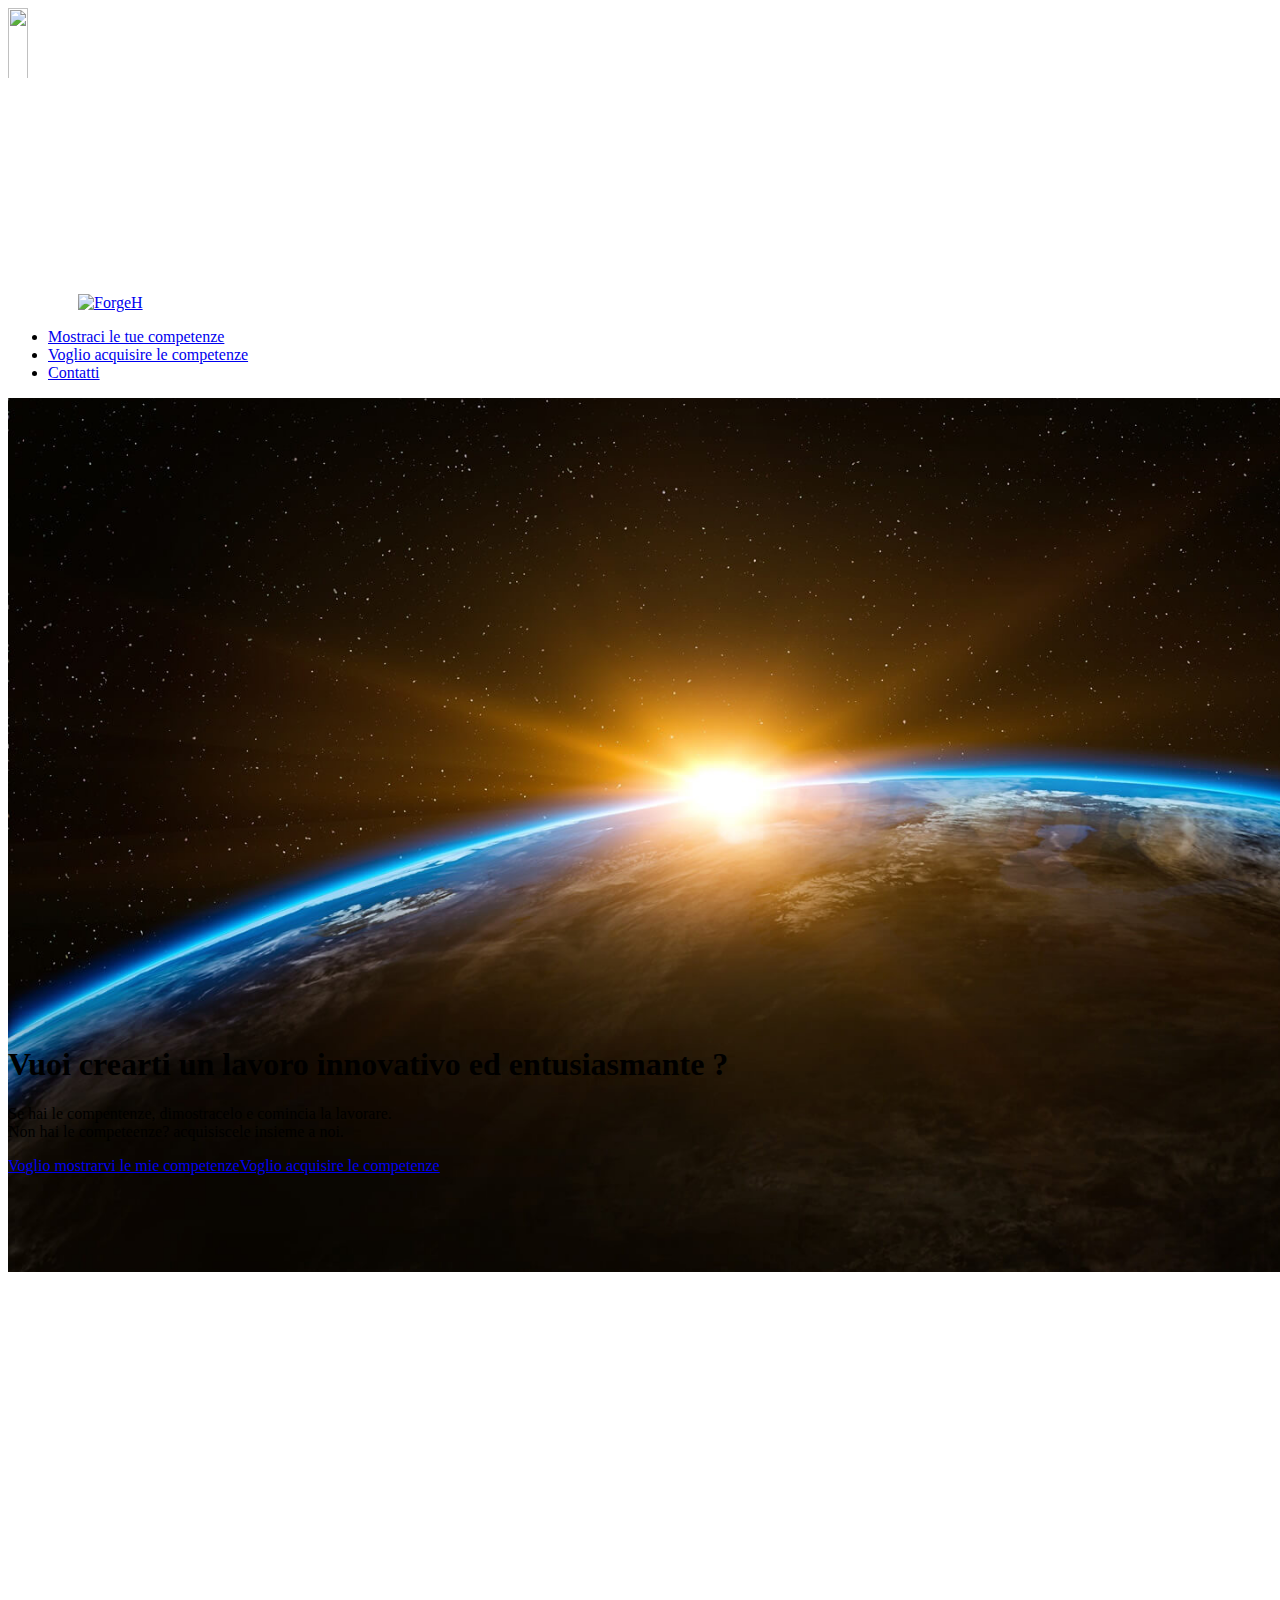
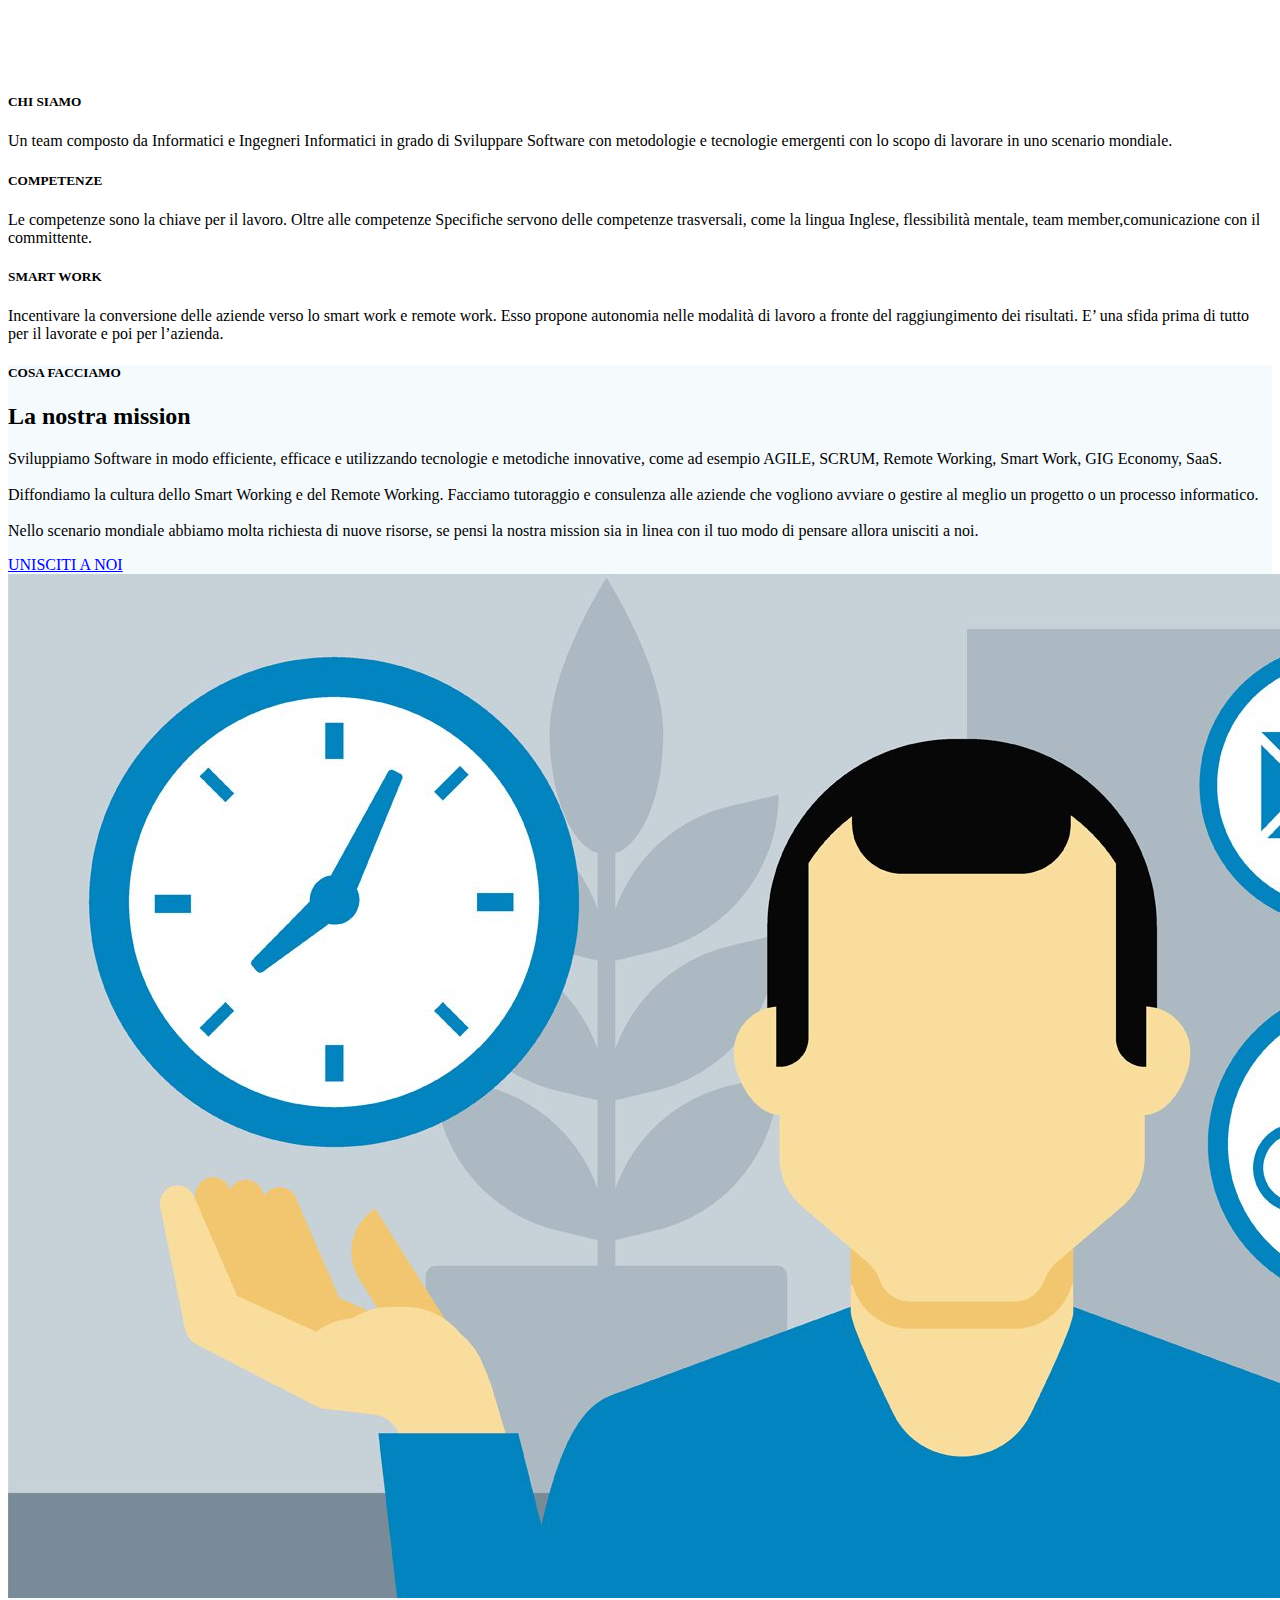
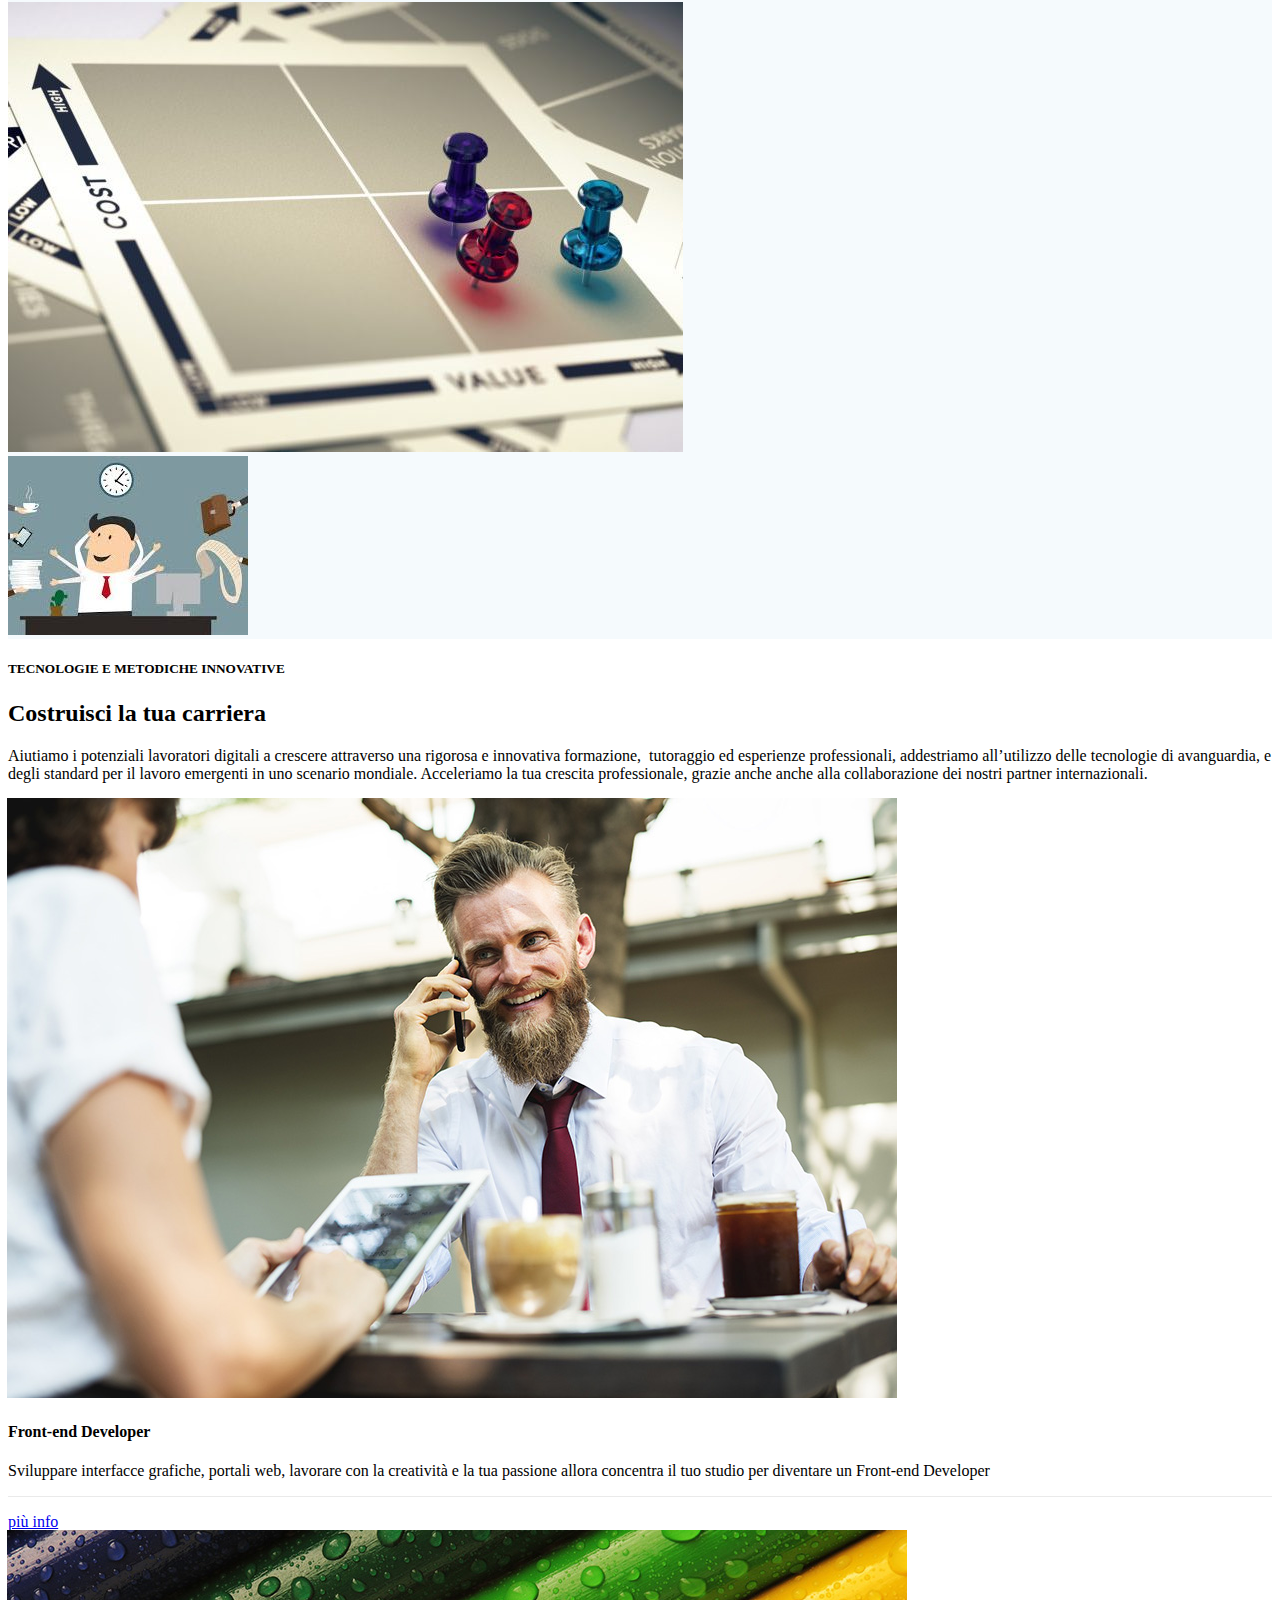
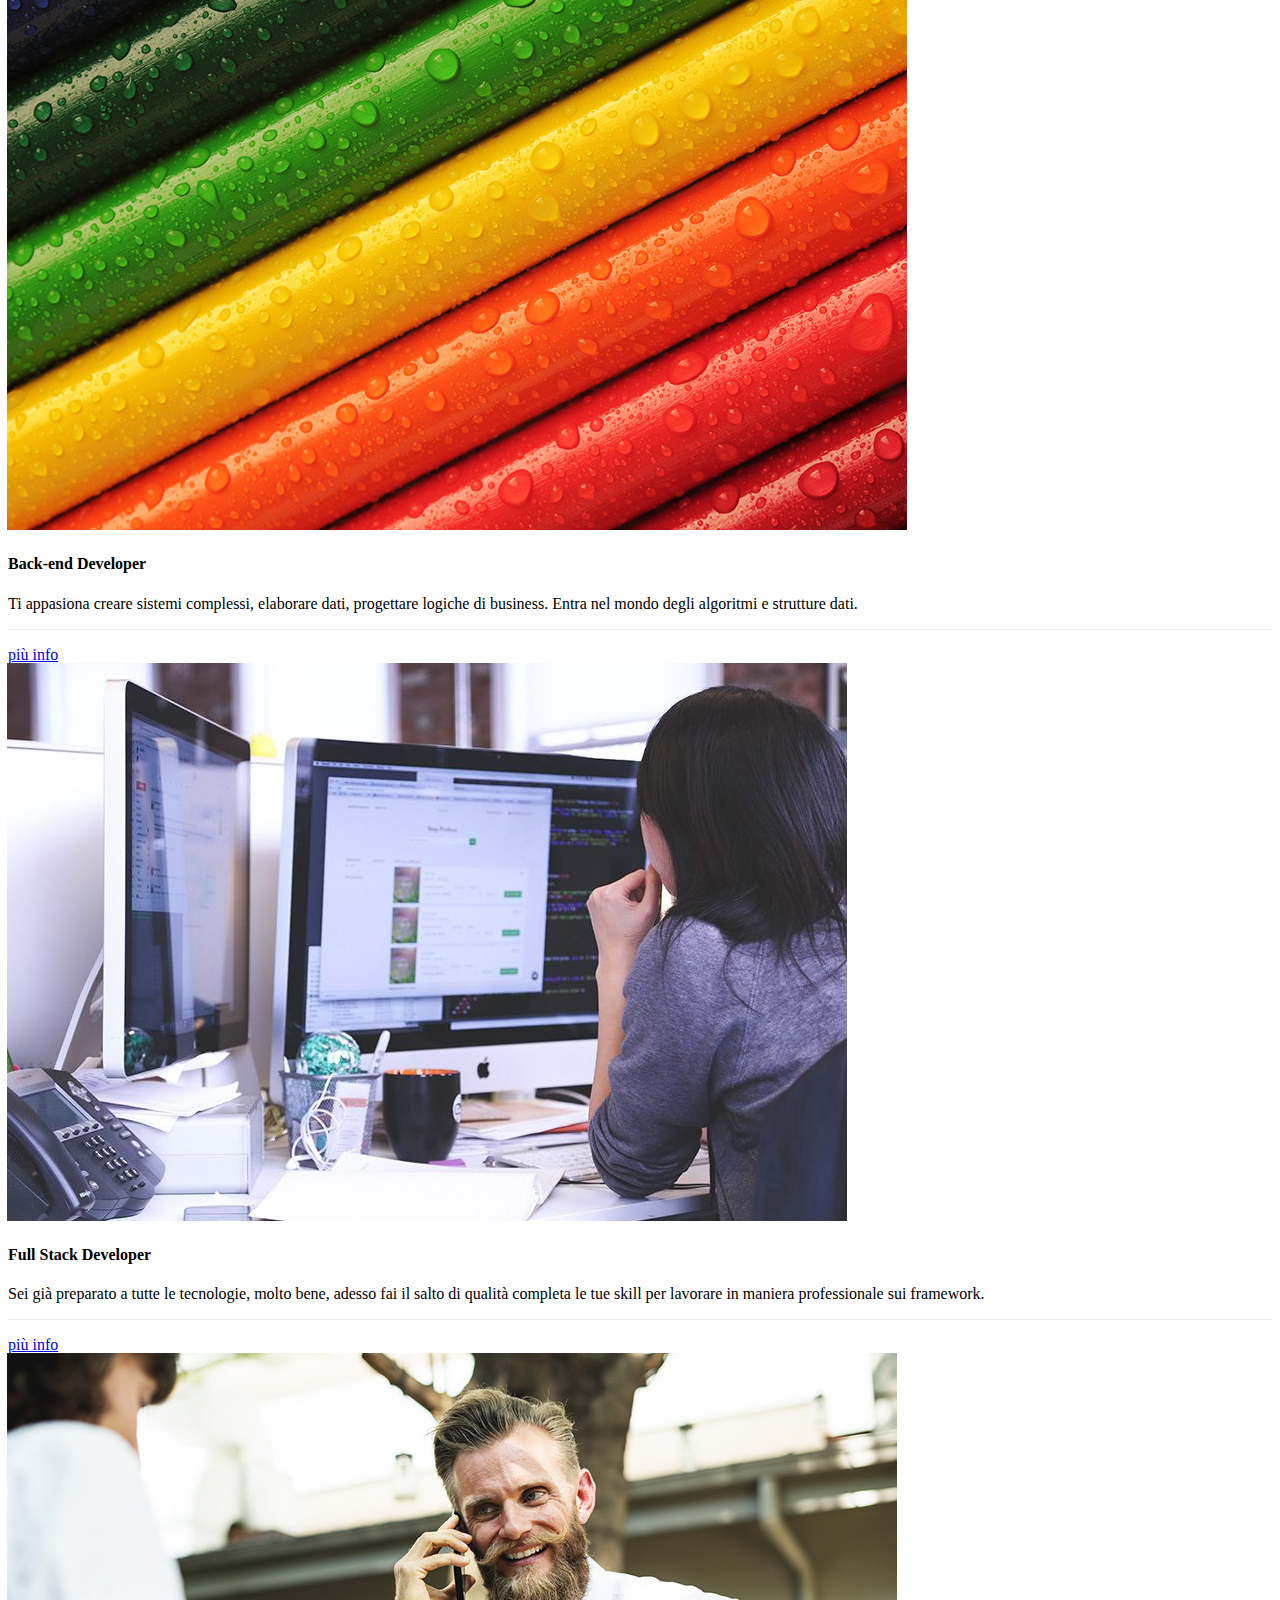
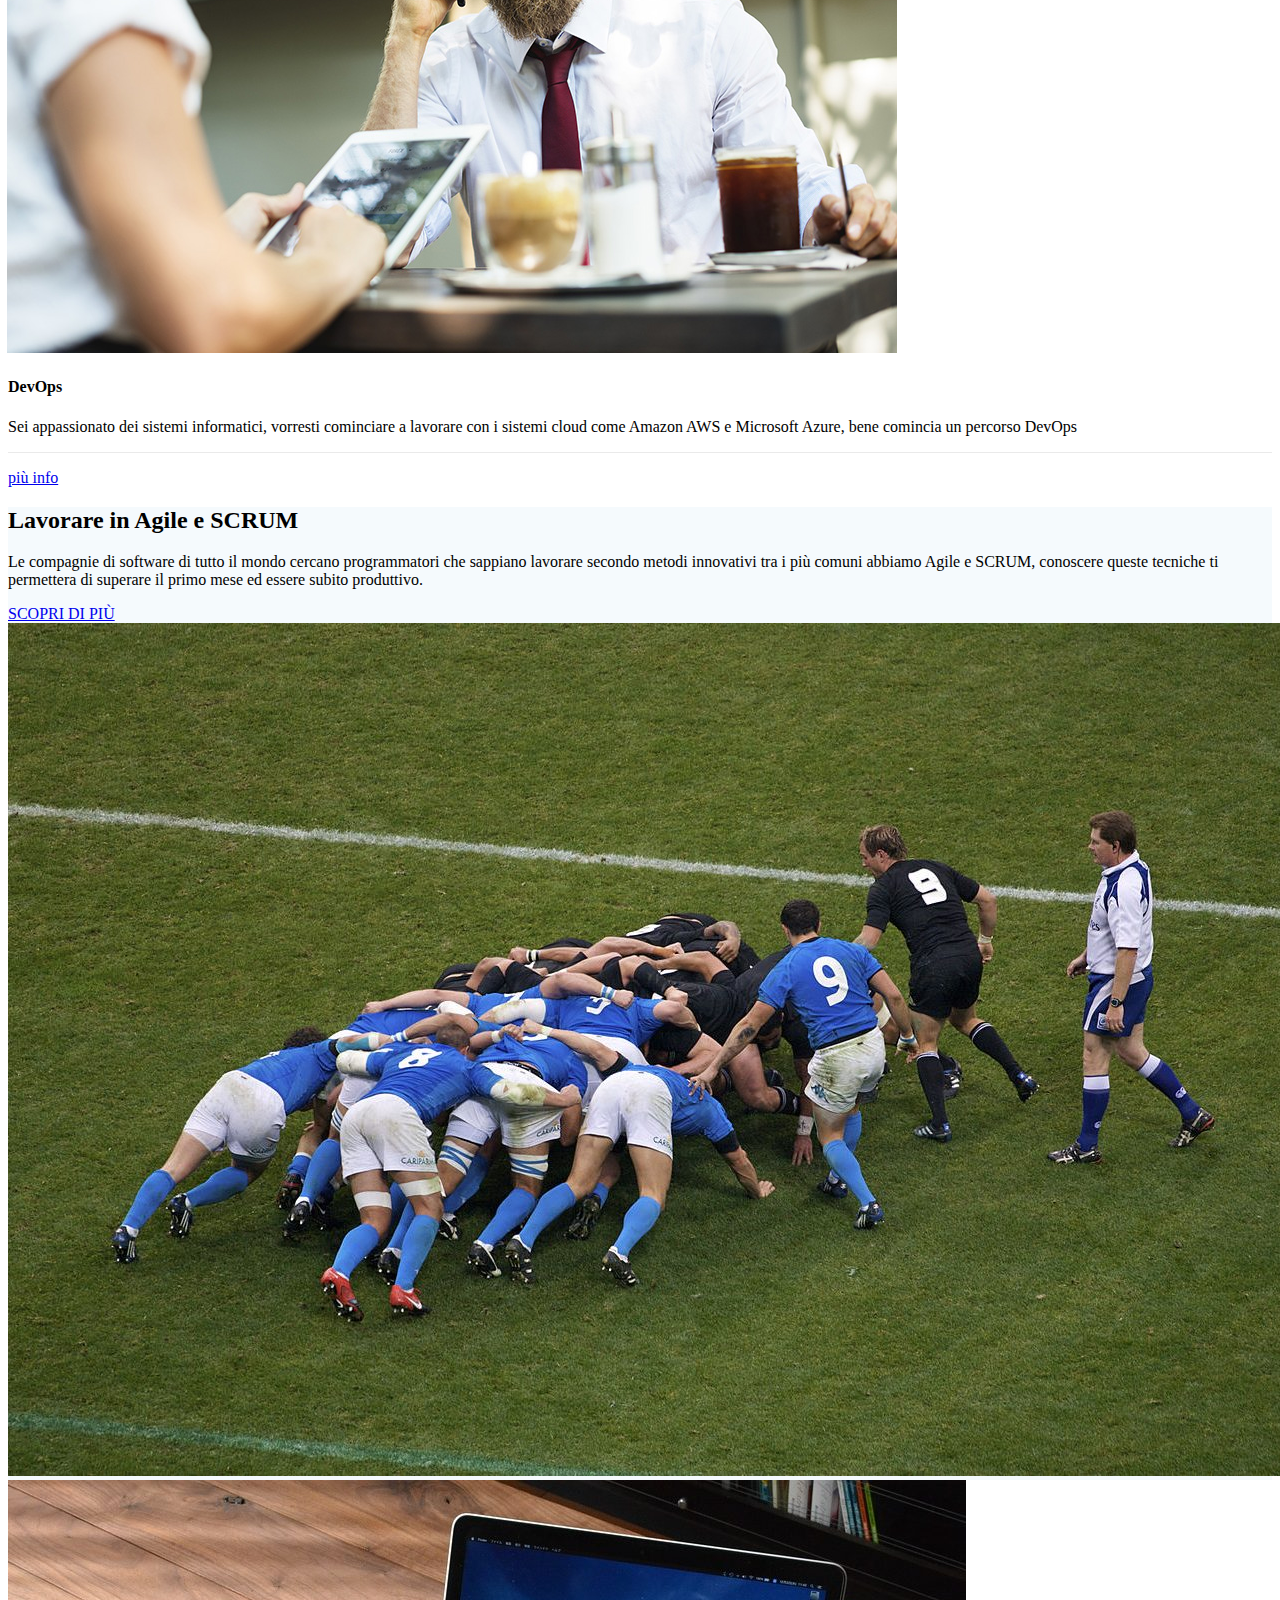
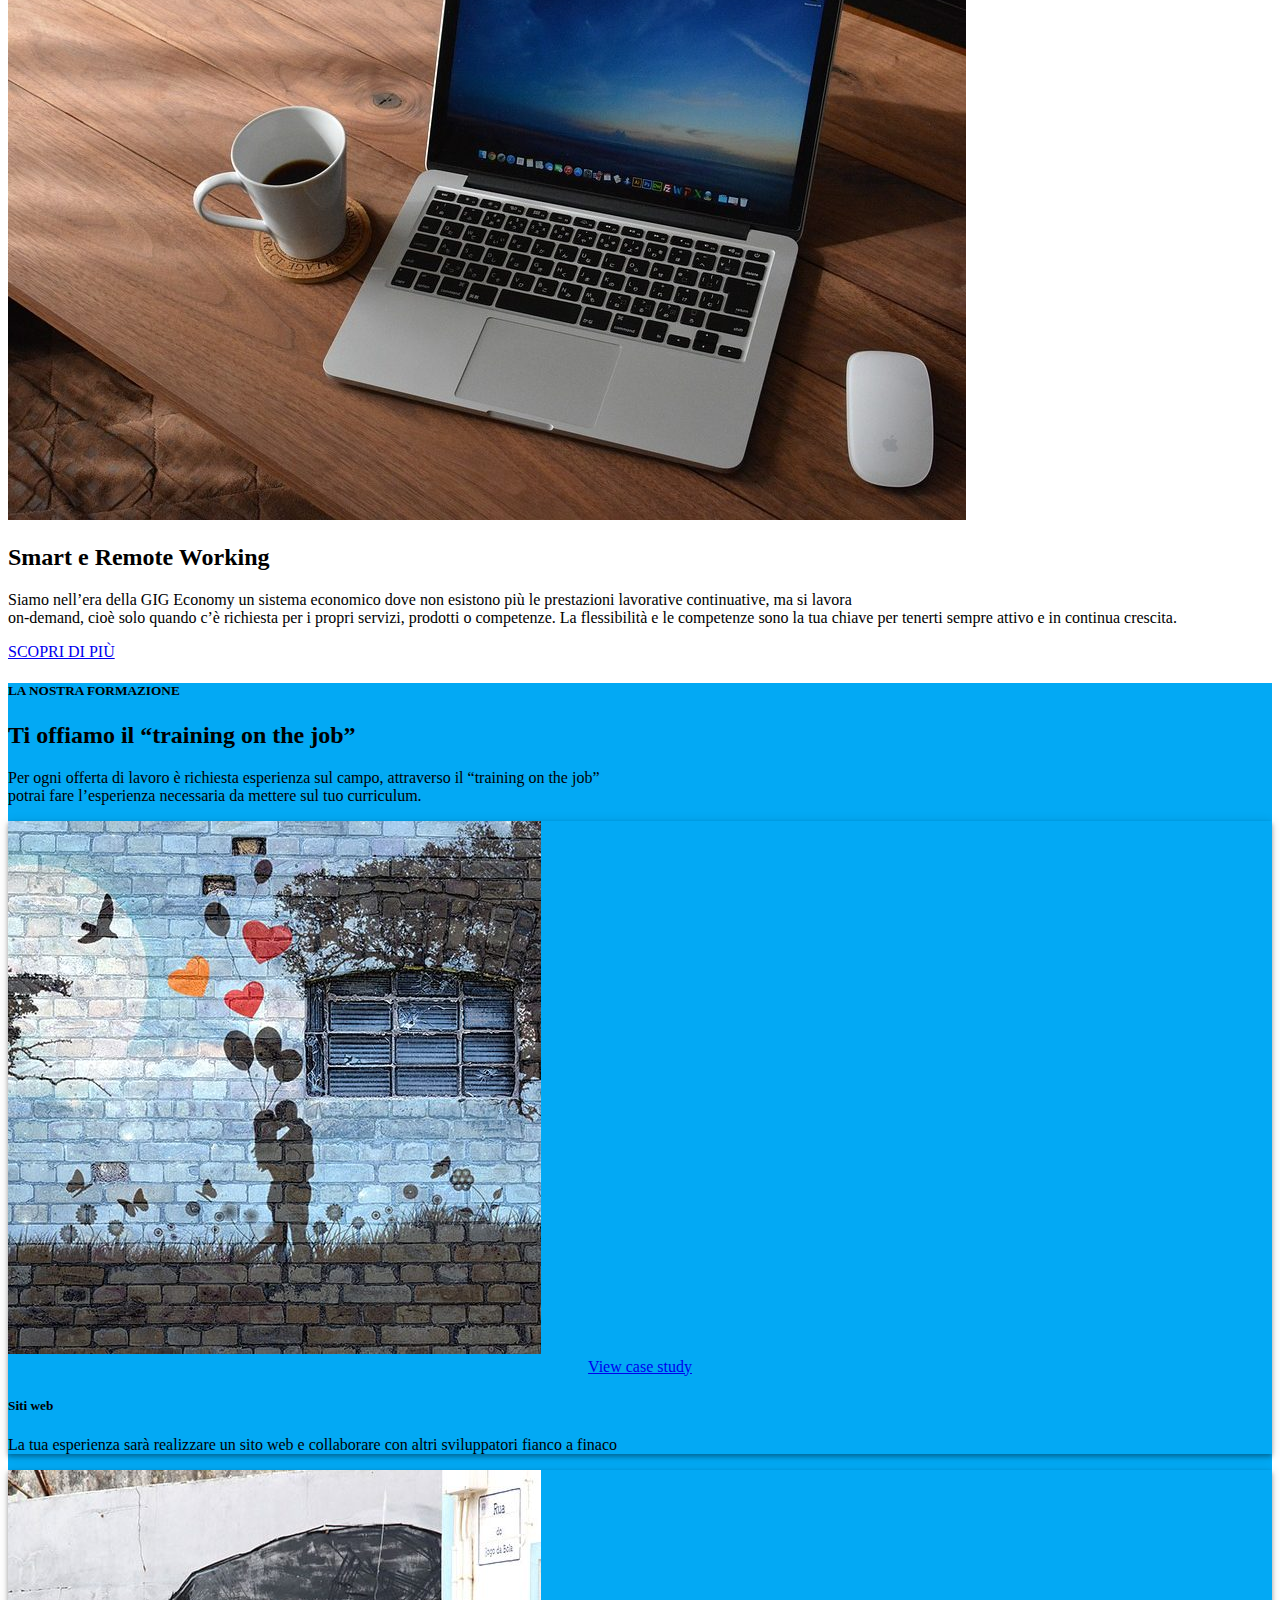
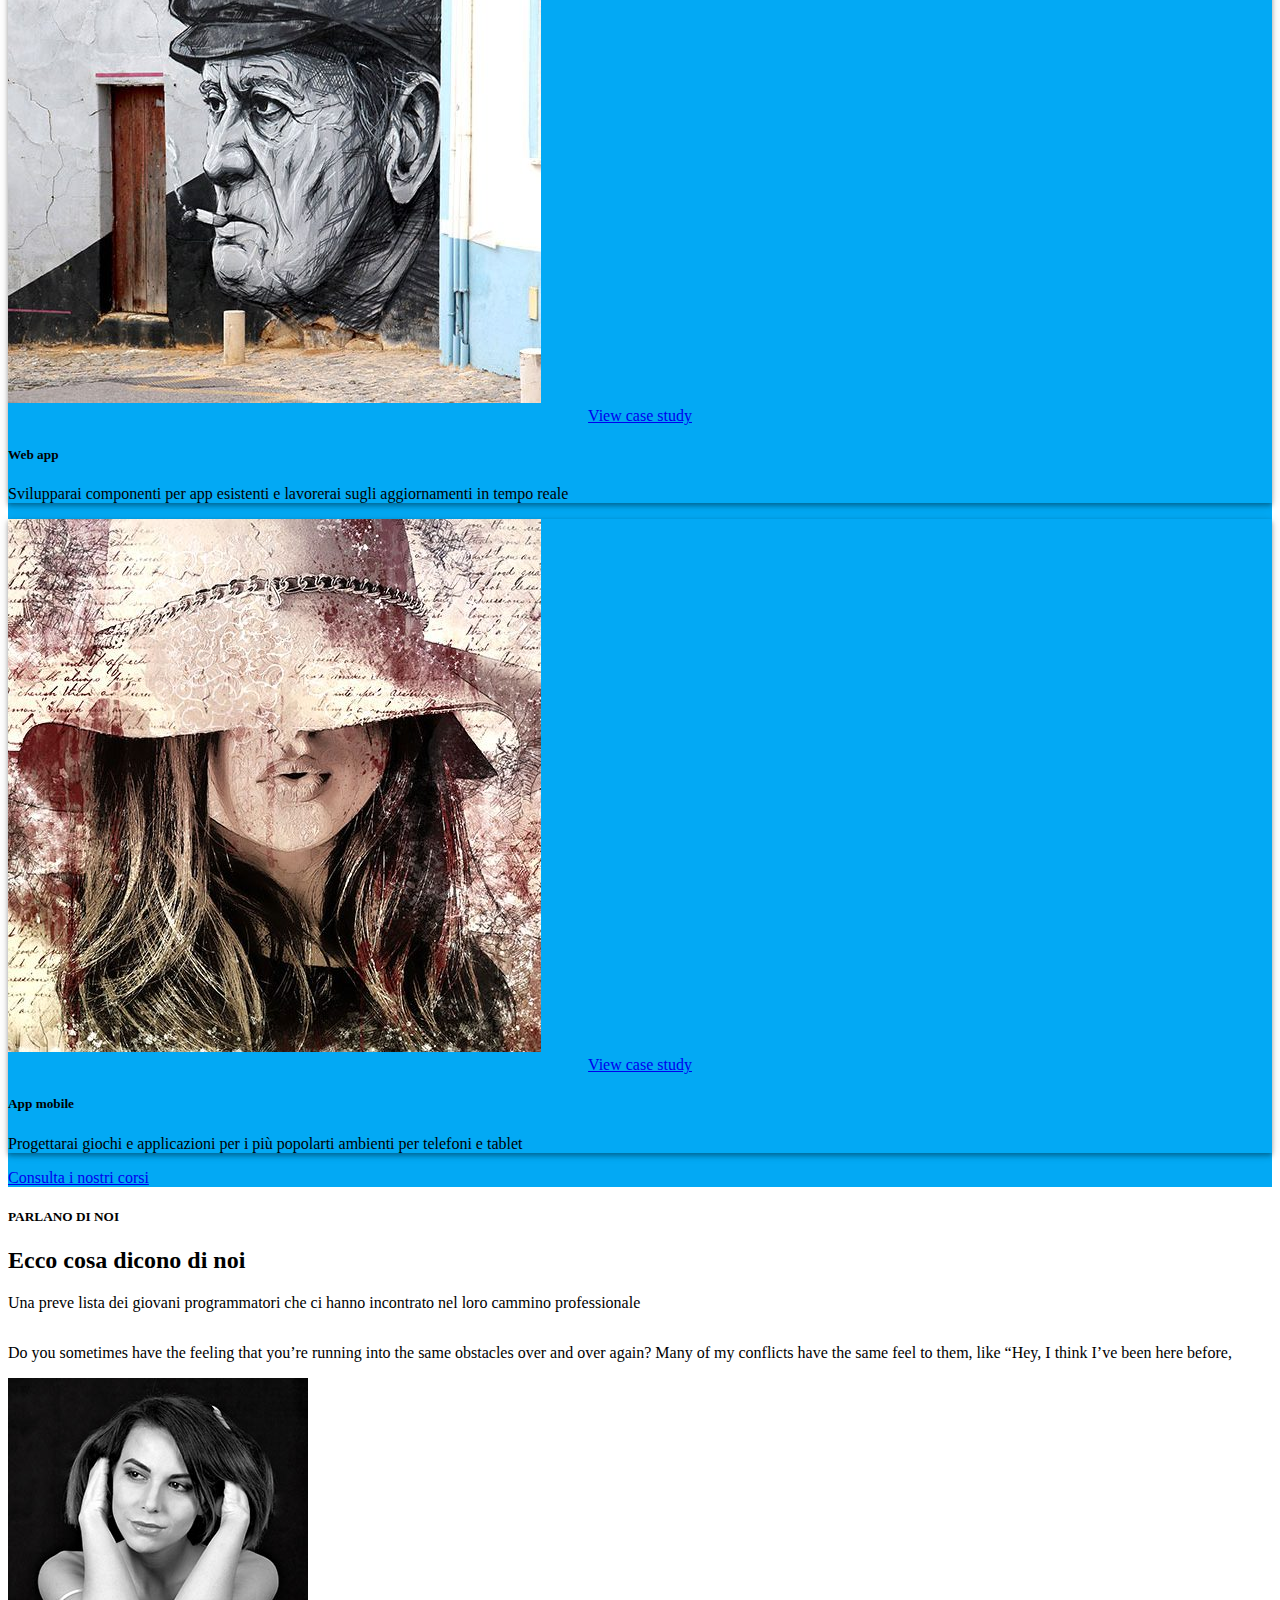
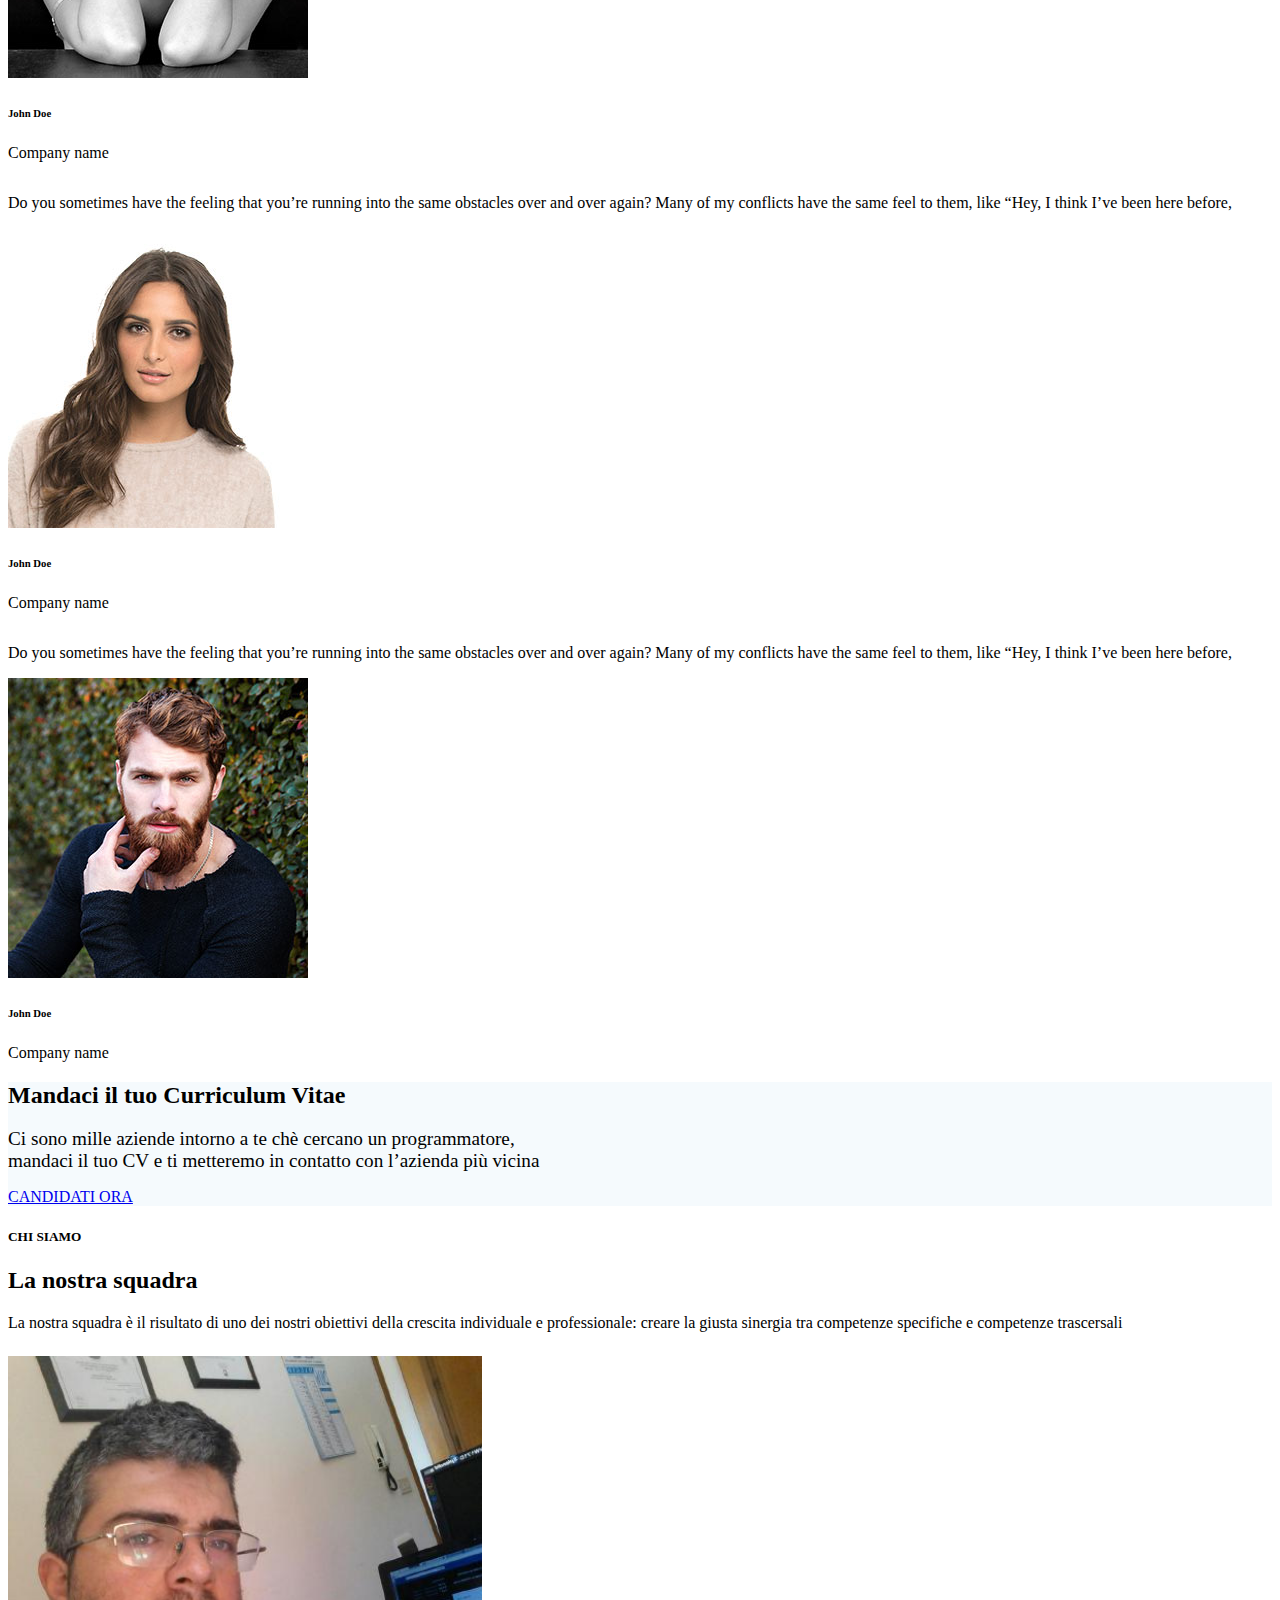
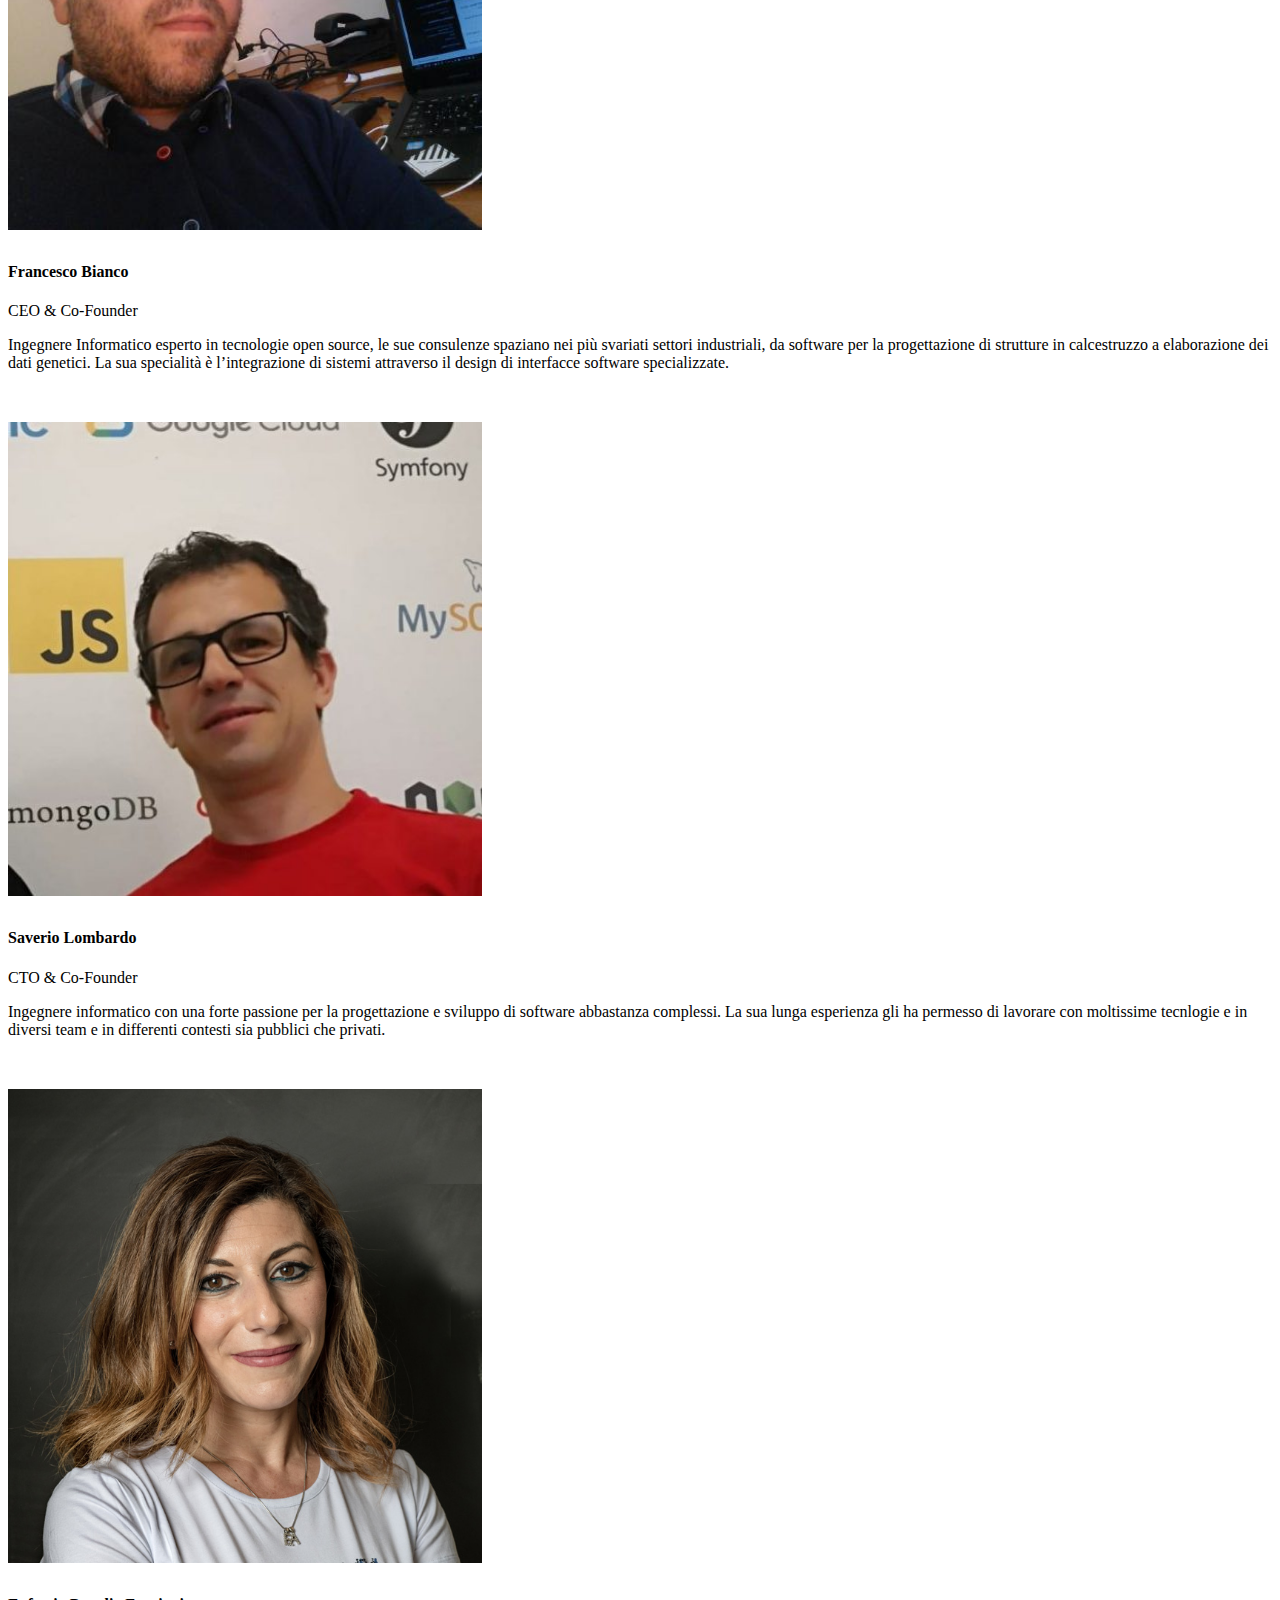
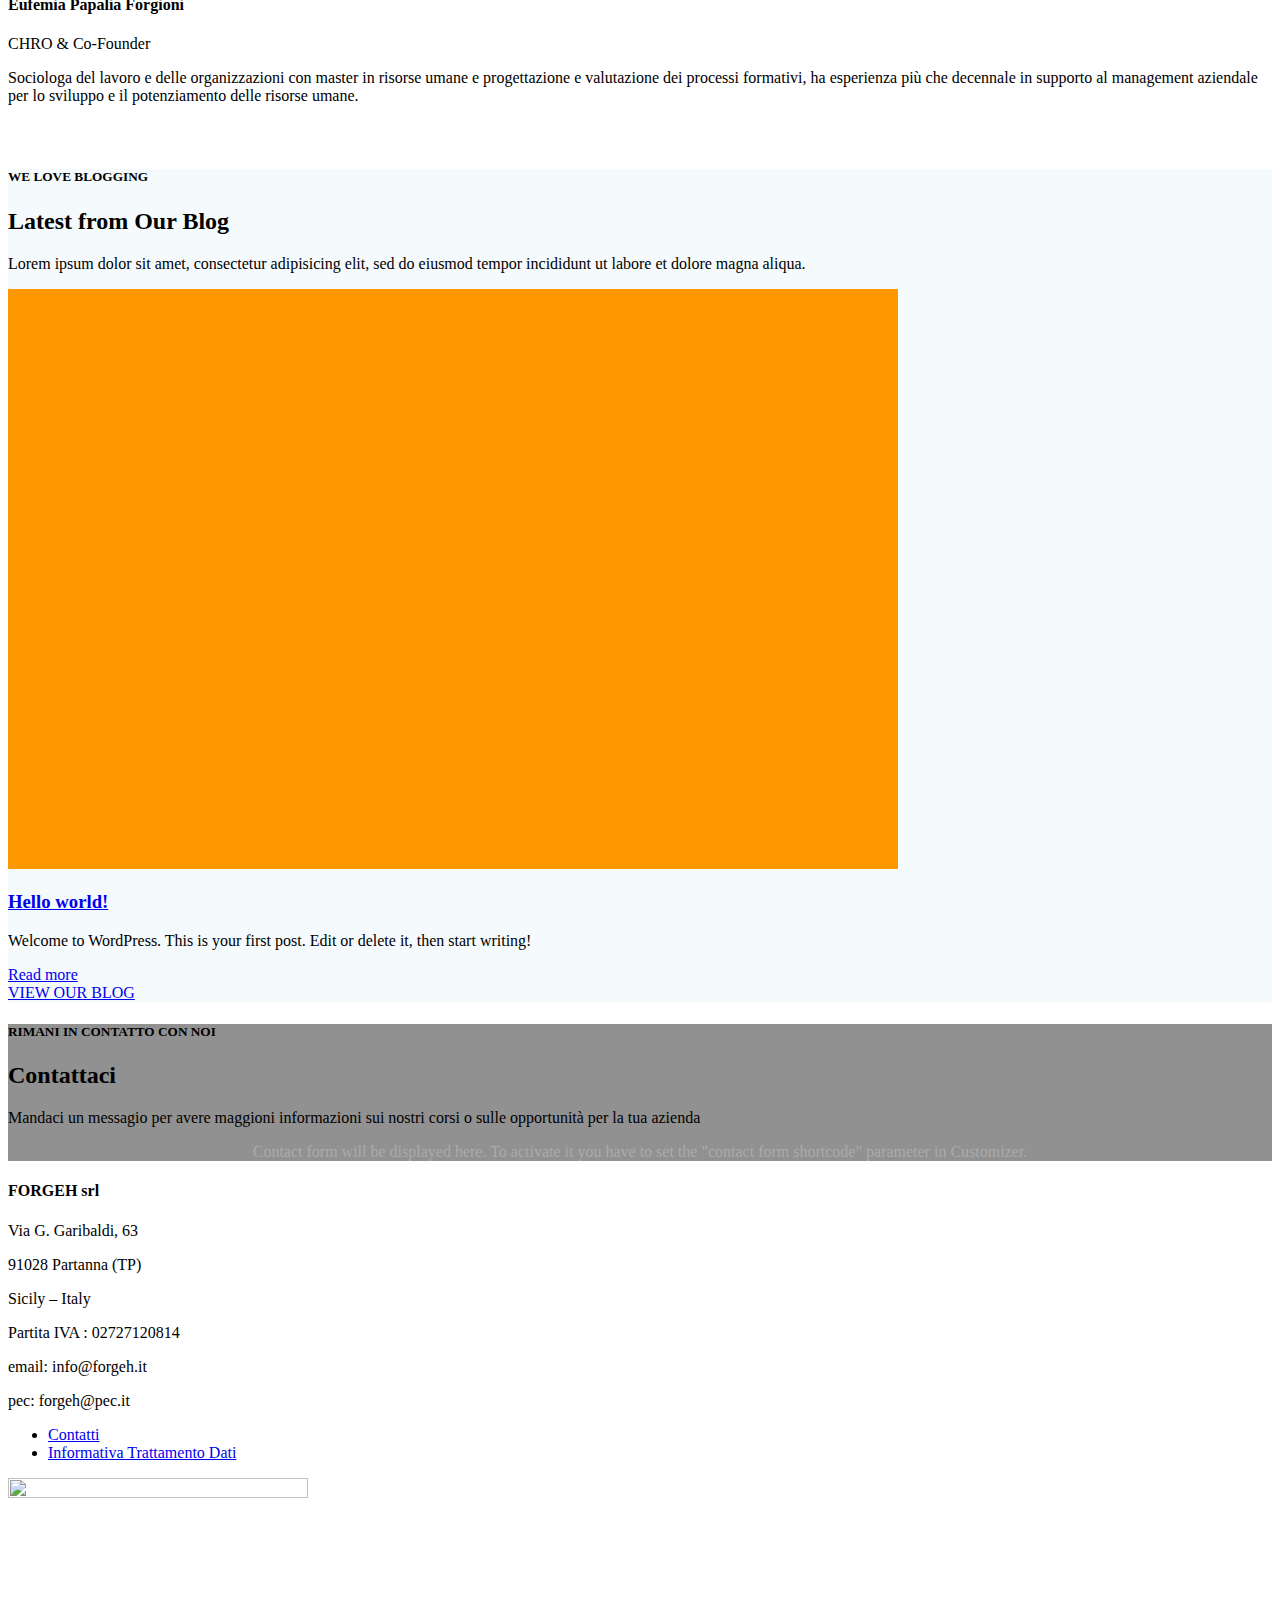
==== index.html @ 151632db "publish" ====
<!DOCTYPE html>
<!-- saved from url=(0018)https://forgeh.it/ -->
<html lang="en-US" class="has-offscreen"><head><meta http-equiv="Content-Type" content="text/html; charset=UTF-8">
    
    <meta name="viewport" content="width=device-width, initial-scale=1">
    <link rel="profile" href="http://gmpg.org/xfn/11">

        <script>
        (function (exports, d) {
            var _isReady = false,
                _event,
                _fns = [];

            function onReady(event) {
                d.removeEventListener("DOMContentLoaded", onReady);
                _isReady = true;
                _event = event;
                _fns.forEach(function (_fn) {
                    var fn = _fn[0],
                        context = _fn[1];
                    fn.call(context || exports, window.jQuery);
                });
            }

            function onReadyIe(event) {
                if (d.readyState === "complete") {
                    d.detachEvent("onreadystatechange", onReadyIe);
                    _isReady = true;
                    _event = event;
                    _fns.forEach(function (_fn) {
                        var fn = _fn[0],
                            context = _fn[1];
                        fn.call(context || exports, event);
                    });
                }
            }

            d.addEventListener && d.addEventListener("DOMContentLoaded", onReady) ||
            d.attachEvent && d.attachEvent("onreadystatechange", onReadyIe);

            function domReady(fn, context) {
                if (_isReady) {
                    fn.call(context, _event);
                }

                _fns.push([fn, context]);
            }

            exports.mesmerizeDomReady = domReady;
        })(window, document);
    </script>
    <title>ForgeH – The Talent Growth Zone</title>
<link rel="dns-prefetch" href="https://fonts.googleapis.com/">
<link rel="dns-prefetch" href="https://s.w.org/">
<link rel="alternate" type="application/rss+xml" title="ForgeH » Feed" href="https://forgeh.it/feed/">
<link rel="alternate" type="application/rss+xml" title="ForgeH » Comments Feed" href="https://forgeh.it/comments/feed/">
		<script type="text/javascript">
			window._wpemojiSettings = {"baseUrl":"https:\/\/s.w.org\/images\/core\/emoji\/12.0.0-1\/72x72\/","ext":".png","svgUrl":"https:\/\/s.w.org\/images\/core\/emoji\/12.0.0-1\/svg\/","svgExt":".svg","source":{"concatemoji":"https:\/\/forgeh.it\/wp-includes\/js\/wp-emoji-release.min.js?ver=5.2.1"}};
			!function(a,b,c){function d(a,b){var c=String.fromCharCode;l.clearRect(0,0,k.width,k.height),l.fillText(c.apply(this,a),0,0);var d=k.toDataURL();l.clearRect(0,0,k.width,k.height),l.fillText(c.apply(this,b),0,0);var e=k.toDataURL();return d===e}function e(a){var b;if(!l||!l.fillText)return!1;switch(l.textBaseline="top",l.font="600 32px Arial",a){case"flag":return!(b=d([55356,56826,55356,56819],[55356,56826,8203,55356,56819]))&&(b=d([55356,57332,56128,56423,56128,56418,56128,56421,56128,56430,56128,56423,56128,56447],[55356,57332,8203,56128,56423,8203,56128,56418,8203,56128,56421,8203,56128,56430,8203,56128,56423,8203,56128,56447]),!b);case"emoji":return b=d([55357,56424,55356,57342,8205,55358,56605,8205,55357,56424,55356,57340],[55357,56424,55356,57342,8203,55358,56605,8203,55357,56424,55356,57340]),!b}return!1}function f(a){var c=b.createElement("script");c.src=a,c.defer=c.type="text/javascript",b.getElementsByTagName("head")[0].appendChild(c)}var g,h,i,j,k=b.createElement("canvas"),l=k.getContext&&k.getContext("2d");for(j=Array("flag","emoji"),c.supports={everything:!0,everythingExceptFlag:!0},i=0;i<j.length;i++)c.supports[j[i]]=e(j[i]),c.supports.everything=c.supports.everything&&c.supports[j[i]],"flag"!==j[i]&&(c.supports.everythingExceptFlag=c.supports.everythingExceptFlag&&c.supports[j[i]]);c.supports.everythingExceptFlag=c.supports.everythingExceptFlag&&!c.supports.flag,c.DOMReady=!1,c.readyCallback=function(){c.DOMReady=!0},c.supports.everything||(h=function(){c.readyCallback()},b.addEventListener?(b.addEventListener("DOMContentLoaded",h,!1),a.addEventListener("load",h,!1)):(a.attachEvent("onload",h),b.attachEvent("onreadystatechange",function(){"complete"===b.readyState&&c.readyCallback()})),g=c.source||{},g.concatemoji?f(g.concatemoji):g.wpemoji&&g.twemoji&&(f(g.twemoji),f(g.wpemoji)))}(window,document,window._wpemojiSettings);
		</script>
		<style type="text/css">
img.wp-smiley,
img.emoji {
	display: inline !important;
	border: none !important;
	box-shadow: none !important;
	height: 1em !important;
	width: 1em !important;
	margin: 0 .07em !important;
	vertical-align: -0.1em !important;
	background: none !important;
	padding: 0 !important;
}
</style>
	<link rel="stylesheet" id="companion-bundle-css" data-href="https://forgeh.it/wp-content/plugins/mesmerize-companion/theme-data/mesmerize/assets/css/companion.bundle.min.css?ver=1.6.110" type="text/css" media="all" href="./index_files/companion.bundle.min.css">
<link rel="stylesheet" id="companion-page-css-css" href="./index_files/content.css" type="text/css" media="all">
<link rel="stylesheet" id="wp-block-library-css" href="./index_files/style.min.css" type="text/css" media="all">
<link rel="stylesheet" id="mesmerize-parent-css" href="./index_files/style.min(1).css" type="text/css" media="all">
<link rel="stylesheet" id="mesmerize-style-css" href="./index_files/style.min(2).css" type="text/css" media="all">
<style id="mesmerize-style-inline-css" type="text/css">
img.logo.dark, img.custom-logo{width:auto;max-height:70px !important;}
@media screen and (min-width: 768px){.header{background-position:center center;}}.header-homepage:not(.header-slide).color-overlay:before{background:#000000;}.header-homepage:not(.header-slide) .background-overlay,.header-homepage:not(.header-slide).color-overlay::before{opacity:0.7;}.header-homepage-arrow{font-size:calc( 50px * 0.84 );bottom:20px;background:rgba(255,255,255,0);}.header-homepage-arrow > i.fa{width:50px;height:50px;}.header-homepage-arrow > i{color:#ffffff;}.header-homepage .header-description-row{padding-top:20%;padding-bottom:20%;}.inner-header-description{padding-top:8%;padding-bottom:8%;}@media screen and (max-width:767px){.header-homepage .header-description-row{padding-top:15%;padding-bottom:15%;}}@media only screen and (min-width: 768px){.header-content .align-holder{width:80%!important;}.inner-header-description{text-align:center!important;}}
</style>
<link rel="stylesheet" id="mesmerize-style-bundle-css" href="./index_files/theme.bundle.min.css" type="text/css" media="all">
<link rel="stylesheet" id="mesmerize-fonts-css" data-href="https://fonts.googleapis.com/css?family=Open+Sans%3A300%2C400%2C600%2C700%7CMuli%3A300%2C300italic%2C400%2C400italic%2C600%2C600italic%2C700%2C700italic%2C900%2C900italic%7CPlayfair+Display%3A400%2C400italic%2C700%2C700italic&amp;subset=latin%2Clatin-ext" type="text/css" media="all" href="./index_files/css">
<script type="text/javascript" src="./index_files/jquery.js"></script>
<script type="text/javascript">
    
        (function () {
            function setHeaderTopSpacing() {

                setTimeout(function() {
                  var headerTop = document.querySelector('.header-top');
                  var headers = document.querySelectorAll('.header-wrapper .header,.header-wrapper .header-homepage');

                  for (var i = 0; i < headers.length; i++) {
                      var item = headers[i];
                      item.style.paddingTop = headerTop.getBoundingClientRect().height + "px";
                  }

                    var languageSwitcher = document.querySelector('.mesmerize-language-switcher');

                    if(languageSwitcher){
                        languageSwitcher.style.top = "calc( " +  headerTop.getBoundingClientRect().height + "px + 1rem)" ;
                    }
                    
                }, 100);

             
            }

            window.addEventListener('resize', setHeaderTopSpacing);
            window.mesmerizeSetHeaderTopSpacing = setHeaderTopSpacing
            mesmerizeDomReady(setHeaderTopSpacing);
        })();
    
    
</script>
<script type="text/javascript" src="./index_files/jquery-migrate.min.js"></script>
<link rel="https://api.w.org/" href="https://forgeh.it/wp-json/">
<link rel="EditURI" type="application/rsd+xml" title="RSD" href="https://forgeh.it/xmlrpc.php?rsd">
<link rel="wlwmanifest" type="application/wlwmanifest+xml" href="https://forgeh.it/wp-includes/wlwmanifest.xml"> 
<meta name="generator" content="WordPress 5.2.1">
<link rel="canonical" href="https://forgeh.it/">
<link rel="shortlink" href="https://forgeh.it/">
<link rel="alternate" type="application/json+oembed" href="https://forgeh.it/wp-json/oembed/1.0/embed?url=https%3A%2F%2Fforgeh.it%2F">
<link rel="alternate" type="text/xml+oembed" href="https://forgeh.it/wp-json/oembed/1.0/embed?url=https%3A%2F%2Fforgeh.it%2F&amp;format=xml">
    <style data-name="header-overlap-with">
        @media screen and (min-width: 768px) {
            .mesmerize-front-page.overlap-first-section:not(.mesmerize-front-page-with-slider) .header-homepage {
                padding-bottom: 95px;
            }

            .mesmerize-front-page.overlap-first-section:not(.mesmerize-front-page-with-slider) .page-content div[data-overlap]:first-of-type > div:not([class*="section-separator"]) {
                margin-top: -95px;
            }
        }
    </style>
    
        <script type="text/javascript" data-name="async-styles">
        (function () {
            var links = document.querySelectorAll('link[data-href]');
            for (var i = 0; i < links.length; i++) {
                var item = links[i];
                item.href = item.getAttribute('data-href')
            }
        })();
    </script>
    		<style type="text/css">.recentcomments a{display:inline !important;padding:0 !important;margin:0 !important;}</style>
		    <style id="page-content-custom-styles">
            </style>
        <style data-name="background-content-colors">
        .mesmerize-inner-page .page-content,
        .mesmerize-inner-page .content,
        .mesmerize-front-page.mesmerize-content-padding .page-content {
            background-color: #ffffff;
        }
    </style>
    </head>

<body class="home page-template page-template-page-templates page-template-homepage page-template-page-templateshomepage-php page page-id-9 wp-custom-logo mesmerize-front-page mesmerize-content-no-padding clickup-chrome-ext_installed" data-gr-c-s-loaded="true">


<div id="page-top" class="header-top homepage">
        <div class="navigation-bar homepage">
    <div class="navigation-wrapper ">
    	<div class="row basis-auto">
	        <div class="logo_col col-xs col-sm-fit">
	            <a href="https://forgeh.it/" class="logo-link dark" rel="home" itemprop="url"><img width="300" height="300" src="./index_files/forgeh-logo.png" class="logo dark" alt="" itemprop="logo" srcset="https://forgeh.it/wp-content/uploads/2019/06/forgeh-logo.png 300w, https://forgeh.it/wp-content/uploads/2019/06/forgeh-logo-150x150.png 150w" sizes="(max-width: 300px) 100vw, 300px"></a><a href="https://forgeh.it/" class="custom-logo-link" rel="home"><img width="373" height="89" src="./index_files/Forgeh-talent.png" class="custom-logo" alt="ForgeH" srcset="https://forgeh.it/wp-content/uploads/2019/06/Forgeh-talent.png 373w, https://forgeh.it/wp-content/uploads/2019/06/Forgeh-talent-300x72.png 300w" sizes="(max-width: 373px) 100vw, 373px"></a>	        </div>
	        <div class="main_menu_col col-xs">
	            <div id="mainmenu_container" class="row"><ul id="main_menu" class="active-line-bottom main-menu dropdown-menu"><li id="menu-item-115" class="menu-item menu-item-type-post_type menu-item-object-page menu-item-115"><a href="https://forgeh.it/mostraci-le-tue-competenze/">Mostraci le tue competenze</a></li>
<li id="menu-item-116" class="menu-item menu-item-type-post_type menu-item-object-page menu-item-116"><a href="https://forgeh.it/voglio-acquisire-competenze/">Voglio acquisire le competenze</a></li>
<li id="menu-item-119" class="menu-item menu-item-type-post_type menu-item-object-page menu-item-119"><a href="https://forgeh.it/contatti/">Contatti</a></li>
</ul></div>    <a href="https://forgeh.it/#" data-component="offcanvas" data-target="#offcanvas-wrapper" data-direction="right" data-width="300px" data-push="false" data-loaded="true">
        <div class="bubble"></div>
        <i class="fa fa-bars"></i>
    </a>
    
    	        </div>
	    </div>
    </div>
</div>
</div>


<div id="page" class="site">

            <div class="header-wrapper">
            <div class="header-homepage  color-overlay" style="min-height: 100vh; padding-top: 101.984px; position: relative; z-index: 0; background-image: none;">
                                                
    <div class="header-description gridContainer content-on-center">
        <div class="row header-description-row middle-sm">
    <div class="header-content header-content-centered col-md col-xs-12">
        <div class="align-holder center">
            <h1 class="hero-title">Vuoi crearti un lavoro innovativo ed entusiasmante ?</h1><p class="header-subtitle">Se hai le compentenze, dimostracelo e comincia la lavorare. <br>Non hai le competeenze? acquisiscele insieme a noi.</p><div data-dynamic-mod-container="" class="header-buttons-wrapper"><a class="button big color1 round" target="_self" href="https://forgeh.it/mostraci-le-tue-competenze">Voglio mostrarvi le mie competenze</a><a class="button big color-white round outline" target="_self" href="https://forgeh.it/voglio-acquisire-competenze">Voglio acquisire le competenze</a></div>        </div>
    </div>
</div>
    </div>
    
        <script>
        window.mesmerizeSetHeaderTopSpacing();
    </script>
                    
                                        <div class="header-homepage-arrow-c">
            <span class="header-homepage-arrow move-down-bounce"> <i class="fa arrow fa-angle-down" aria-hidden="true"></i>
            </span>
        </div>
                    <div class="backstretch" style="left: 0px; top: 0px; overflow: hidden; margin: 0px; padding: 0px; height: 874px; width: 1905px; z-index: -999998; position: absolute;"><div class="backstretch-item" style="position: absolute; margin: 0px; padding: 0px; border: none; width: 100%; height: 100%; z-index: -999999;"><img alt="" src="./index_files/hero-1.jpg" style="position: absolute; margin: 0px; padding: 0px; border: none; width: 1905px; height: 952.5px; max-width: none; left: 0px; top: -39.25px; right: auto; bottom: auto;"></div></div></div>
        </div>
        
    <div class="page-content">
        <div class="content">
            <div id="features-2" style="background-color: #ffffff;" data-label="Features" data-id="features-ov-4-mc" data-export-id="features-ov-4-mc" data-category="features" class="features-ov-4-mc content-section content-section-spacing"><div class="gridContainer"> <div data-type="row" class="row spaced-cols text-center"><div class="col-xs-12 col-sm-4 col-padding"> <i class="fa icon fa-clone large shadow-large-black round aligncenter reverse color1"></i> <div data-type="column" class=""> <h5 class="font-400">CHI SIAMO</h5> <p class="">Un team composto da Informatici e Ingegneri Informatici in grado di Sviluppare Software con metodologie e tecnologie emergenti con lo scopo di lavorare in uno scenario mondiale.</p></div> </div> <div class="col-xs-12 col-sm-4 col-padding"> <i class="fa icon fa-cogs large shadow-large-black round aligncenter reverse color2"></i> <div data-type="column" class=""><h5 class="font-400">COMPETENZE</h5> <p class="">Le competenze sono la chiave per il lavoro. Oltre alle competenze Specifiche servono delle competenze trasversali, come la lingua Inglese, flessibilità mentale, team member,comunicazione con il committente.</p></div> </div> <div class="col-xs-12 col-sm-4 col-padding"> <i class="fa icon fa-magic large shadow-large-black round aligncenter reverse color4"></i> <div data-type="column" class=""><h5 class="font-400">SMART WORK</h5> <p class="">Incentivare la conversione delle aziende verso lo smart work e remote work. Esso propone autonomia nelle modalità di lavoro a fronte del raggiungimento dei risultati. E’ una sfida prima di tutto per il lavorate e poi per l’azienda.</p></div> </div></div> </div></div><div id="about-1" style="background-color: #f5fafd;" data-label="About" data-id="about-images-right-section-mc" data-export-id="about-images-right-section-mc" data-bullets-visibility="true" data-category="about" class="about-images-right-section-mc content-section content-section-spacing"><div class="gridContainer"> <div class="row middle-sm text-center"><div class="col-sm-5 content-left-sm" data-type="column"> <h5 class="">COSA FACCIAMO</h5> <h2 class="">La nostra mission</h2> <p class="">Sviluppiamo Software in modo efficiente, efficace e utilizzando tecnologie e metodiche innovative, come ad esempio  AGILE, SCRUM, Remote Working, Smart Work, GIG Economy, SaaS. <br><br>Diffondiamo la cultura dello Smart Working e del Remote Working. Facciamo tutoraggio e consulenza alle aziende che vogliono avviare o gestire al meglio un progetto o un processo informatico. <br><br>Nello scenario mondiale abbiamo molta richiesta di nuove risorse, se pensi la nostra mission sia in linea con il tuo modo di pensare allora unisciti a noi.</p> <a class="button color1" href="https://forgeh.it/#" target="_self" data-cp-link="1">UNISCITI A NOI</a></div> <div class="col-sm-7 space-bottom-xs"><div class="image-group-side-3-img"> <img class="topimg shadow-large" src="./index_files/cropped-145310-636190593102969217-16x9.jpg" alt="" title="cropped-145310-636190593102969217-16x9"> <img class="rightimg shadow-large" src="./index_files/cropped-AdobeStock_83601149-8b38574.jpg" alt="" title="cropped-AdobeStock_83601149-8b38574"> <div class="leftimg"> <img class="shadow-large" src="./index_files/cropped-download.jpeg" alt="" title="cropped-download"></div> </div></div> </div></div> </div><div id="features-1" style="background-color: #ffffff;" data-label="Features" data-id="features-16-card-bordered-mc" data-export-id="features-16-card-bordered-mc" data-bullets-visibility="true" data-category="features" class="features-16-card-bordered-mc content-section content-section-spacing"><div class="gridContainer"> <div class="row text-center"><div class="section-title-col" data-type="column"> <h5 class="">TECNOLOGIE E METODICHE INNOVATIVE</h5> <h2 class="">Costruisci la tua carriera</h2> <p class="lead">Aiutiamo i potenziali lavoratori digitali a crescere attraverso una rigorosa e innovativa formazione,&nbsp; tutoraggio ed esperienze professionali, addestriamo all’utilizzo delle tecnologie di avanguardia, e degli standard per il lavoro emergenti in uno scenario mondiale. Acceleriamo la tua crescita professionale, grazie anche anche alla collaborazione dei nostri partner internazionali.</p></div> </div> <div class="row spaced-cols" data-type="row"> <div class="col-xs-12 col-sm-6 col-md-3 "> <div class="card no-padding bordered y-move"> <img class="face" src="./index_files/agreement-2548139_1920.jpg"> <div data-type="column" class="col-padding-small col-padding-small-xs description-container"> <h4 class="font-500">Front-end Developer</h4> <p class="">Sviluppare interfacce grafiche, portali web, lavorare con la creatività e la tua passione allora concentra il tuo studio per diventare un Front-end Developer</p></div> <div data-type="column" class="col-padding-small col-padding-small-xs read-more-container"><a class="read-more" href="https://forgeh.it/front-end-developer" target="_self" data-cp-link="1">più info</a></div> </div></div> <div class="col-xs-12 col-sm-6 col-md-3 "><div class="card no-padding bordered y-move"> <img class="face" src="./index_files/pencils-452238_1920.jpg"> <div data-type="column" class="col-padding-small col-padding-small-xs description-container"> <h4 class="font-500">Back-end Developer</h4> <p class="">Ti appasiona creare sistemi complessi, elaborare dati, progettare logiche di business. Entra nel mondo degli algoritmi e strutture dati. </p></div> <div data-type="column" class="col-padding-small col-padding-small-xs read-more-container"><a class="read-more" href="https://forgeh.it/back-end-developer" target="_self" data-cp-link="1">più info</a></div> </div></div> <div class="col-xs-12 col-sm-6 col-md-3 "><div class="card no-padding bordered y-move"> <img class="face" src="./index_files/cropped-startup-849804_1920.jpg"> <div data-type="column" class="col-padding-small col-padding-small-xs description-container"> <h4 class="font-500">Full Stack Developer</h4> <p class="">Sei già preparato a tutte le tecnologie, molto bene, adesso fai il salto di qualità completa le tue skill per lavorare in maniera professionale sui framework.</p></div> <div data-type="column" class="col-padding-small col-padding-small-xs read-more-container"><a class="read-more" href="https://forgeh.it/full-stack-developer" target="_self" data-cp-link="1">più info</a></div> </div></div> <div class="col-xs-12 col-sm-6 col-md-3"> <div class="card no-padding bordered y-move"> <img class="face" src="./index_files/agreement-2548139_1920.jpg"> <div data-type="column" class="col-padding-small col-padding-small-xs description-container"> <h4 class="font-500">DevOps</h4> <p class="">Sei appassionato dei sistemi informatici, vorresti cominciare a lavorare con i sistemi cloud come Amazon AWS e Microsoft Azure, bene comincia un percorso DevOps</p></div> <div data-type="column" class="col-padding-small col-padding-small-xs read-more-container"><a class="read-more" href="https://forgeh.it/devops" target="_self" data-cp-link="1">più info</a></div> </div></div></div></div> </div><div id="content-1" style="background-color: #f5fafd;" data-label="Content" data-id="content-7-mc" data-export-id="content-7-mc" data-category="content" class="content-7-mc content-section content-section-spacing"><div class="gridContainer"> <div class="row middle-sm"><div class="col-sm-6 space-bottom-xs" data-type="column"> <h2 class="">Lavorare in Agile e SCRUM</h2> <p class="">Le compagnie di software di tutto il mondo cercano programmatori che sappiano lavorare secondo metodi innovativi tra i più comuni abbiamo Agile e SCRUM, conoscere queste tecniche ti permettera di superare il primo mese ed essere subito produttivo.</p> <a class="button color1" href="https://forgeh.it/#" target="_self" data-cp-link="1">SCOPRI DI PIÙ</a></div> <div class="col-sm-6" data-type="column"> <img class="shadow-large" src="./index_files/cropped-1280px-Scrum_Italy_New_Zealand.jpg" alt="" title="cropped-1280px-Scrum_Italy_New_Zealand"></div> </div></div> </div><div id="content-2" style="background-color: #ffffff;" data-label="Content" data-id="content-8-mc" data-export-id="content-8-mc" data-category="content" class="content-8-mc content-section content-section-spacing"><div class="gridContainer"> <div class="row middle-sm"><div class="col-sm-6 space-bottom-xs space-top-xs" data-type="column"> <img class="shadow-large" src="./index_files/cropped-Pc-Notebook-Laptop-Wooden-Desk-Macbook-Coffee-1317581.jpg" alt="" title="cropped-Pc-Notebook-Laptop-Wooden-Desk-Macbook-Coffee-1317581"></div> <div class="col-sm-6" data-type="column"><h2 class="">Smart e Remote Working</h2> <p class="">Siamo nell’era della GIG Economy un sistema economico dove non esistono più le prestazioni lavorative continuative, ma si lavora <br>on-demand, cioè solo quando c’è richiesta per i propri servizi, prodotti o competenze. La flessibilità e le competenze sono la tua chiave per tenerti sempre attivo e in continua crescita.</p> <a class="button color1" href="https://forgeh.it/#" target="_self" data-cp-link="1">SCOPRI DI PIÙ</a></div> </div></div> </div><div id="portfolio-1" data-label="Portfolio" data-id="portfolio-5-mc" data-export-id="portfolio-5-mc" data-bullets-visibility="true" data-category="portfolio" class="portfolio-5-mc content-section content-section-spacing section-title-col-white-text bg-color1"><div class="gridContainer"> <div class="row text-center"><div class="section-title-col" data-type="column"> <h5 class="">LA NOSTRA FORMAZIONE</h5> <h2 class="">Ti offiamo il “training on the job”</h2> <p class="lead">Per ogni offerta di lavoro è richiesta esperienza sul campo, attraverso il “training on the job” <br>potrai fare l’esperienza necessaria da mettere sul tuo curriculum.</p></div> </div> <div class="row space-bottom spaced-cols" data-type="row"> <div class="col-xs-12 col-sm-4 text-center"> <div class="card no-padding bordered"> <div data-hover-fx="portfolio-6" class="contentswap-effect contentswap-overlay" style="float: none; margin: 0px; width: 100%;"> <div class="initial-image" style="float: none; margin: 0px;"> <img data-size="500x333" src="./index_files/cropped-pf-1.jpg"></div> <div class="overlay bg-color6" style="display: block; transition: opacity 800ms ease 0s;-webkit-transition-timing-function:ease;-moz-transition-timing-function:ease;-o-transition-timing-function:ease;transition-timing-function:ease;"></div> <div class="swap-inner col-xs-12" style="display: block; transition: all 800ms ease 0s; background-color: rgba(0, 0, 0, 0); margin-top: 0px;"> <div class="row full-height-row middle-xs middle-sm"> <div class="col-xs-12 text-center content-holder"> <a class="button small color2" href="https://forgeh.it/#">View case study</a></div> </div></div> </div> <div class="col-xs-12"> <div class="space-bottom space-top" data-type="column"> <h5 class="">Siti web</h5> <p class="small italic">La tua esperienza sarà realizzare un sito web e collaborare con altri sviluppatori fianco a finaco</p></div> </div></div> </div> <div class="col-xs-12 col-sm-4 text-center"> <div class="card no-padding bordered"> <div data-hover-fx="portfolio-6" class="contentswap-effect contentswap-overlay" style="float: none; margin: 0px; width: 100%;"> <div class="initial-image" style="float: none; margin: 0px;"> <img data-size="500x333" src="./index_files/cropped-pf-3.jpg"></div> <div class="overlay bg-color6" style="display: block; transition: opacity 800ms ease 0s;-webkit-transition-timing-function:ease;-moz-transition-timing-function:ease;-o-transition-timing-function:ease;transition-timing-function:ease;"></div> <div class="swap-inner col-xs-12" style="display: block; transition: all 800ms ease 0s; background-color: rgba(0, 0, 0, 0); margin-top: 0px;"> <div class="row full-height-row middle-xs middle-sm"> <div class="col-xs-12 text-center content-holder"> <a class="button small color2" href="https://forgeh.it/#">View case study</a></div> </div></div> </div> <div class="col-xs-12"> <div class="space-bottom space-top" data-type="column"> <h5 class="">Web app</h5> <p class="small italic">Svilupparai componenti per app esistenti e lavorerai sugli aggiornamenti in tempo reale</p></div> </div></div> </div> <div class="col-xs-12 col-sm-4 text-center"> <div class="card no-padding bordered"> <div data-hover-fx="portfolio-6" class="contentswap-effect contentswap-overlay" style="float: none; margin: 0px; width: 100%;"> <div class="initial-image" style="float: none; margin: 0px;"> <img data-size="500x333" src="./index_files/cropped-pf-2.jpg"></div> <div class="overlay bg-color6" style="display: block; transition: opacity 800ms ease 0s;-webkit-transition-timing-function:ease;-moz-transition-timing-function:ease;-o-transition-timing-function:ease;transition-timing-function:ease;"></div> <div class="swap-inner col-xs-12" style="display: block; transition: all 800ms ease 0s; background-color: rgba(0, 0, 0, 0); margin-top: 0px;"> <div class="row full-height-row middle-xs middle-sm"> <div class="col-xs-12 text-center content-holder"> <a class="button small color2" href="https://forgeh.it/#">View case study</a></div> </div></div> </div> <div class="col-xs-12"> <div class="space-bottom space-top" data-type="column"> <h5 class="">App mobile</h5> <p class="small italic">Progettarai giochi e applicazioni per i più popolarti ambienti per telefoni e tablet</p></div> </div></div> </div></div> <div class="row"><div data-type="column" class="col-xs-12 text-center"> <a class="button color2 y-move" href="https://forgeh.it/#" target="_self" data-cp-link="1">Consulta i nostri corsi</a></div> </div></div> </div><div id="testimonials-1" style="background-color: #ffffff;" data-label="Testimonials" data-id="testimonials-5-mc" data-export-id="testimonials-5-mc" data-category="testimonials" class="testimonials-5-mc content-section content-section-spacing"><div class="gridContainer"> <div class="row"><div data-type="column" class="section-title-col"> <h5 class="">PARLANO DI NOI</h5> <h2 class="">Ecco cosa dicono di noi</h2> <p class="lead">Una preve lista dei giovani programmatori che ci hanno incontrato nel loro cammino professionale</p></div> </div> <div class="row spaced-cols content-center-sm" data-type="row"> <div class="col-sm-4"> <div class="card y-move bordered" data-type="column"> <i class="fa fa-quote-right icon color1 small quotation-icon"></i> <p class="text-center">Do you sometimes have the feeling that you’re running into the same obstacles over and over again? Many of my conflicts have the same feel to them, like “Hey, I think I’ve been here before,</p> <img src="./index_files/team-1.jpg" class="round icon"> <h6 class="">John Doe</h6> <p class="small italic">Company name</p></div> </div> <div class="col-sm-4"> <div class="card y-move bordered" data-type="column"> <i class="fa fa-quote-right icon color1 small quotation-icon"></i> <p class="text-center">Do you sometimes have the feeling that you’re running into the same obstacles over and over again? Many of my conflicts have the same feel to them, like “Hey, I think I’ve been here before,</p> <img src="./index_files/team-3.jpg" class="round icon"> <h6 class="">John Doe</h6> <p class="small italic">Company name</p></div> </div> <div class="col-sm-4"> <div class="card y-move bordered" data-type="column"> <i class="fa fa-quote-right icon color1 small quotation-icon"></i> <p class="text-center">Do you sometimes have the feeling that you’re running into the same obstacles over and over again? Many of my conflicts have the same feel to them, like “Hey, I think I’ve been here before,</p> <img src="./index_files/team-7.jpg" class="round icon"> <h6 class="">John Doe</h6> <p class="small italic">Company name</p></div> </div></div> </div></div><div id="cta-1" style="background-color: #f5fafd;" data-label="Cta" data-id="cta-blue-section-mc" data-export-id="cta-blue-section-mc" data-category="cta" class="cta-blue-section-mc content-section content-section-spacing le_cocktail white-text"><div class="gridContainer"> <div class="row middle-xs"><div class="col-sm-8 space-bottom-xs" data-type="column"> <h2 class="">Mandaci il tuo Curriculum Vitae</h2> <p class="lead"><span style="font-size: 19.2px;">Ci sono mille aziende intorno a te chè cercano un programmatore,&nbsp;</span><br style="font-size: 19.2px;"><span style="font-size: 19.2px;">mandaci il tuo CV e ti metteremo in contatto con l’azienda più vicina</span></p></div> <div class="col-sm-4 end-sm" data-type="column"> <a class="button color2" href="https://forgeh.it/#" target="_self" data-cp-link="1">CANDIDATI ORA</a></div> </div></div> </div><div id="team-1" style="background-color: #ffffff;" data-label="Team" data-id="team-5-mc" data-export-id="team-5-mc" data-bullets-visibility="true" data-category="team" class="team-5-mc content-section content-section-spacing"><div class="gridContainer"> <div class="row text-center"><div class="section-title-col" data-type="column"> <h5 class="">CHI SIAMO</h5> <h2 class="">La nostra squadra</h2> <p class="lead">La nostra squadra è il risultato di uno dei nostri obiettivi della crescita individuale e professionale: creare la giusta sinergia tra competenze specifiche e competenze trascersali</p></div> </div> <div class="row spaced-cols content-center-sm" data-type="row"> <div class="col-xs-12 col-sm-6 col-padding col-md-4 "> <div class="row "> <div data-type="column" class="col-xs-12 col-sm-12"> <img class="round face" src="./index_files/472171-1.jpeg" alt="" title="472171 (1)"> <h4 class="font-500">Francesco Bianco</h4> <p class="italic">CEO &amp; Co-Founder</p> <p class="">Ingegnere Informatico esperto in tecnologie open source, le sue consulenze spaziano nei più svariati settori industriali, da software per la progettazione di strutture in calcestruzzo a elaborazione dei dati genetici. La sua specialità è l’integrazione di sistemi attraverso il design di interfacce software specializzate. </p> <div class="social-icons-group" data-type="group"> <a href="https://forgeh.it/#"><i class="gray fa icon fa-facebook-square small"></i></a> <a href="https://forgeh.it/#"><i class="gray fa icon fa-twitter-square small"></i></a> <a href="https://forgeh.it/#"><i class="gray fa icon fa-linkedin-square small"></i></a> <a href="https://forgeh.it/#"><i class="gray fa icon fa-google-plus-square small"></i></a></div> </div></div> </div> <div class="col-xs-12 col-sm-6 col-padding col-md-4 "> <div class="row "> <div data-type="column" class="col-xs-12 col-sm-12"> <img class="round face" src="./index_files/cropped-20190704_200856-1.jpg" alt="" title="cropped-20190704_200856-1.jpg"> <h4 class="font-500">Saverio Lombardo</h4> <p class="italic">CTO &amp; Co-Founder</p> <p class="">Ingegnere informatico con una forte passione per la progettazione e sviluppo di software abbastanza complessi. La sua lunga esperienza gli ha permesso di lavorare con moltissime tecnlogie e in diversi team e in differenti contesti sia pubblici che privati.</p> <div class="social-icons-group" data-type="group"> <a href="https://forgeh.it/" target="_blank" data-reiki-hidden="true"><i class="gray fa icon fa-facebook-square"></i></a> <a href="https://www.ingegnerialombardo.com/" target="_blank" class=""><i class="gray fa icon fa-chain"></i></a> <a href="https://forgeh.it/www.linkedin.com/in/saveriolombardo" target="_blank"><i class="gray fa icon fa-linkedin-square"></i></a> <a href="https://forgeh.it/#" target="_self" data-reiki-hidden="true"><i class="gray fa icon fa-google-plus-square"></i></a></div> </div></div> </div> <div class="col-xs-12 col-sm-6 col-padding col-md-4 "> <div class="row "> <div data-type="column" class="col-xs-12 col-sm-12"> <img class="round face" src="./index_files/PAPALIA_02.jpg" alt="" title="PAPALIA_02"> <h4 class="font-500">Eufemia Papalia Forgioni</h4> <p class="italic">CHRO &amp; Co-Founder</p> <p class="">Sociologa del lavoro e delle organizzazioni con master in risorse umane e progettazione e valutazione dei processi formativi, ha esperienza più che decennale in supporto al management aziendale per lo sviluppo e il potenziamento delle risorse umane.</p> <div class="social-icons-group" data-type="group"> <a href="https://forgeh.it/#"><i class="gray fa icon fa-facebook-square small"></i></a> <a href="https://forgeh.it/#"><i class="gray fa icon fa-twitter-square small"></i></a> <a href="https://forgeh.it/#"><i class="gray fa icon fa-linkedin-square small"></i></a> <a href="https://forgeh.it/#"><i class="gray fa icon fa-google-plus-square small"></i></a></div> </div></div> </div> </div> </div></div><div id="latest-news-1" style="background-color: #f5fafd;" data-label="Latest-news" data-id="blog-section-mc" data-export-id="blog-section-mc" data-category="latest_news" class="blog-section-mc blog-section-standard content-section content-section-spacing"><div class="gridContainer"> <div class="row"><div data-type="column" class="section-title-col"> <h5 class="">WE LOVE BLOGGING</h5> <h2 class="">Latest from Our Blog</h2> <p class="lead">Lorem ipsum dolor sit amet, consectetur adipisicing elit, sed do eiusmod tempor incididunt ut labore et dolore magna aliqua.</p></div> </div> <div class="row"> <div data-type="row" data-dynamic-columns="handled" data-content-shortcode="mesmerize_latest_news posts=&quot;3&quot;">        <div class="row center-sm content-left-sm">
                    <div id="post-1" class="col-sm-6 col-md-4 space-bottom space-bottom-xs">
                <div class="post-content card y-move bordered">
                        <div class="post-thumbnail">
        <a href="https://forgeh.it/2019/06/04/hello-world/" class="post-list-item-thumb ">
                            
                                    <svg class="mesmerize-post-list-item-thumb-placeholder" width="890" height="580" viewBox="0 0 890 580" preserveAspectRatio="none">
                        <rect width="890" height="580" style="fill:#FF9800;"></rect>
                    </svg>
                                    </a>
    </div>
                        <div class="col-padding col-padding-xs">
                        <h3 class="post-title space-bottom-small">
                            <a href="https://forgeh.it/2019/06/04/hello-world/" rel="bookmark">
                                Hello world!                            </a>
                        </h3>
                        <p>Welcome to WordPress. This is your first post. Edit or delete it, then start writing!</p>
                        <a class="read-more link" href="https://forgeh.it/2019/06/04/hello-world/">
                            Read more                        </a>
                    </div>
                </div>
            </div>
            </div>
    </div></div> <div class="row"><div class="text-center"> <a class="button color1" data-attr-shortcode="href:mesmerize_blog_link" href="https://forgeh.it/notizie/">VIEW OUR BLOG</a></div> </div></div></div><div id="contact-1" style="background-color: #ffffff;" data-label="Contact" data-id="contact-1-mc" data-export-id="contact-1-mc" data-bullets-visibility="true" data-category="contact" class="contact-1-mc content-section content-section-spacing white-text" data-parallax-depth="20"><div class="gridContainer"> <div class="row text-center"><div class="section-title-col" data-type="column"> <h5 class="">RIMANI IN CONTATTO CON NOI</h5> <h2 class="">Contattaci</h2> <p class="lead">Mandaci un messagio per avere maggioni informazioni sui nostri corsi o sulle opportunità per la tua azienda</p></div> </div> <div class="row text-center"> <div class="col-xs-12 col-sm-8 col-sm-offset-2 contact-form-wrapper inline-info"> <div class="card large-padding"> <div class="" data-content-shortcode="mesmerize_contact_form" data-editable="true"><p style="text-align:center;color:#ababab">Contact form will be displayed here. To activate it you have to set the "contact form shortcode" parameter in Customizer.</p></div></div> </div></div> </div></div>        </div>
    </div>

	<div class="footer footer-content-lists footer-border-accent">
    <div class="footer-content">
        <div class="gridContainer">
            <div class="row">
                <div class="col-sm-8 flexbox">
                    <div class="row widgets-row">
                        <div class="col-sm-4">
                            <div id="text-3" class="widget widget_text"><h4 class="widgettitle">FORGEH srl</h4>			<div class="textwidget"><p>Via G. Garibaldi, 63</p>
<p>91028 Partanna (TP)</p>
<p>Sicily – Italy</p>
<p>Partita IVA : 02727120814</p>
<p>email: info@forgeh.it</p>
<p>pec: forgeh@pec.it</p>
</div>
		</div>                        </div>
                        <div class="col-sm-4">
                            <div id="nav_menu-3" class="widget widget_nav_menu"><div class="menu-menu-footer-1-container"><ul id="menu-menu-footer-1" class="menu"><li id="menu-item-59" class="menu-item menu-item-type-post_type menu-item-object-page menu-item-59"><a href="https://forgeh.it/contatti/">Contatti</a></li>
<li id="menu-item-58" class="menu-item menu-item-type-post_type menu-item-object-page menu-item-58"><a href="https://forgeh.it/informativa-trattamento-dati/">Informativa Trattamento Dati</a></li>
</ul></div></div>                        </div>
                        <div class="col-sm-4">
                            <div id="media_image-3" class="widget widget_media_image"><div style="width: 310px" class="wp-caption alignnone"><a href="https://www.g55.it/"><img width="300" height="127" src="./index_files/g55-300x127.png" class="image wp-image-62  attachment-medium size-medium" alt="" style="max-width: 100%; height: auto;" srcset="https://forgeh.it/wp-content/uploads/2019/07/g55-300x127.png 300w, https://forgeh.it/wp-content/uploads/2019/07/g55.png 519w" sizes="(max-width: 300px) 100vw, 300px"></a><p class="wp-caption-text">g55 coworking fablab</p></div></div>                        </div>
                    </div>
                </div>
                <div class="col-sm-4 flexbox center-xs middle-xs content-section-spacing-medium footer-bg-accent">
                  <div>
                    <div class="footer-logo space-bottom-small">
                        <h2><span data-type="group" data-dynamic-mod="true">ForgeH</span></h2>
                    </div>
                    <p class="copyright">©&nbsp;&nbsp;2020&nbsp;ForgeH.&nbsp;Built using WordPress and the <a target="_blank" href="https://extendthemes.com/go/built-with-highlight/" class="mesmerize-theme-link">Highlight Theme</a></p>                        <div data-type="group" data-dynamic-mod="true" class="footer-social-icons">
        
    </div>

                      </div>
                </div>
            </div>
        </div>
    </div>
</div>
	</div>

        <div id="side-navigation" class="side-navigation" style="right: -220px; display: block;">
            
            
            <ul data-type="active" data-preset="preset-2" data-after-scroll="true">
                <li class="hero-bullet active">
                    <a href="https://forgeh.it/#page-top">Top</a>
                </li>
            <li data-ssid="about-1" class=""><a href="https://forgeh.it/#about-1">About</a></li><li data-ssid="features-1" class=""><a href="https://forgeh.it/#features-1">Features</a></li><li data-ssid="portfolio-1" class=""><a href="https://forgeh.it/#portfolio-1">Portfolio</a></li><li data-ssid="team-1" class=""><a href="https://forgeh.it/#team-1">Team</a></li><li data-ssid="contact-1" class=""><a href="https://forgeh.it/#contact-1">Contact</a></li></ul>
        </div>
        
        <script type="text/javascript" defer="defer" src="./index_files/companion.bundle.min.js"></script>
<script type="text/javascript" defer="defer" src="./index_files/imagesloaded.min.js"></script>
<script type="text/javascript" defer="defer" src="./index_files/masonry.min.js"></script>
<script type="text/javascript">
/* <![CDATA[ */
var mesmerize_backstretch = {"images":["https:\/\/forgeh.it\/wp-content\/themes\/highlight\/assets\/images\/hero-1.jpg"],"duration":"3000","transitionDuration":"1000","animateFirst":""};
/* ]]> */
</script>
<script type="text/javascript" defer="defer" src="./index_files/theme.bundle.min.js"></script>
<script type="text/javascript" src="./index_files/theme-child.js"></script>
<script type="text/javascript" defer="defer" src="./index_files/wp-embed.min.js"></script>


<div id="offcanvas-wrapper" class="hide  offcanvas-right offcanvas">
        <div class="offcanvas-top">
            <div class="logo-holder">
                <a href="https://forgeh.it/" class="logo-link dark" rel="home" itemprop="url"><img width="300" height="300" src="./index_files/forgeh-logo.png" class="logo dark" alt="" itemprop="logo" srcset="https://forgeh.it/wp-content/uploads/2019/06/forgeh-logo.png 300w, https://forgeh.it/wp-content/uploads/2019/06/forgeh-logo-150x150.png 150w" sizes="(max-width: 300px) 100vw, 300px"></a><a href="https://forgeh.it/" class="custom-logo-link" rel="home"><img width="373" height="89" src="./index_files/Forgeh-talent.png" class="custom-logo" alt="ForgeH" srcset="https://forgeh.it/wp-content/uploads/2019/06/Forgeh-talent.png 373w, https://forgeh.it/wp-content/uploads/2019/06/Forgeh-talent-300x72.png 300w" sizes="(max-width: 373px) 100vw, 373px"></a>            </div>
        </div>
        <div id="offcanvas-menu" class="menu-menu-header-container"><ul id="offcanvas_menu" class="offcanvas_menu"><li class="menu-item menu-item-type-post_type menu-item-object-page menu-item-115"><a href="https://forgeh.it/mostraci-le-tue-competenze/">Mostraci le tue competenze</a></li>
<li class="menu-item menu-item-type-post_type menu-item-object-page menu-item-116"><a href="https://forgeh.it/voglio-acquisire-competenze/">Voglio acquisire le competenze</a></li>
<li class="menu-item menu-item-type-post_type menu-item-object-page menu-item-119"><a href="https://forgeh.it/contatti/">Contatti</a></li>
</ul></div>
            </div></body></html>
---- index_files/companion.bundle.min.css ----
.contentswap-effect.caption:hover .overlay:after,.contentswap-effect.caption:hover .swap-inner:after,.contentswap-effect.contentswap-overlay .overlay:after{content:""}.spacer,.spacer span{white-space:nowrap;text-align:center}.about-1 .button-holder,.clients-1 .spaced-cols>div,.contentswap-effect .swap-icons img,.contentswap-effect .swap-title,.custom-row,.spacer,.spacer span,.spacer span:before{text-align:center}.contentswap-effect{display:inline-block;position:relative;overflow:hidden;zoom:1;cursor:pointer;vertical-align:top}.contentswap-effect .initial-image{display:block}.contentswap-effect .overlay{position:absolute;width:100%;height:100%;top:0;left:0;opacity:0;display:none}.contentswap-effect.caption.hover .overlay,.contentswap-effect.caption:hover .overlay,.contentswap-effect.hover .overlay,.contentswap-effect:hover .overlay{opacity:1}.contentswap-effect.caption .overlay{position:relative;width:100%;height:auto;opacity:1}.contentswap-effect.caption.hover .initial-image,.contentswap-effect.caption:hover .initial-image{opacity:1;display:block}.contentswap-effect .swap-inner,.contentswap-effect .swap-inner-caption{display:none;padding-top:1px;padding-bottom:1px}.contentswap-effect .swap-button,.contentswap-effect .swap-subtitle,.contentswap-effect .swap-title{margin:20px;text-align:center}.contentswap-effect.caption .swap-inner{position:relative}.contentswap-effect .swap-title{margin:20px 0}.contentswap-effect .swap-button button{cursor:pointer;background:#605ca8;text-transform:uppercase;padding:10px 20px;-webkit-border-radius:3px;-moz-border-radius:3px;border-radius:3px;text-decoration:none!important}.contentswap-effect .swap-button button:hover{background:#403c78}.contentswap-effect .swap-button button.button-2{background:#327BEF;-webkit-border-radius:2px;-moz-border-radius:2px;border-radius:2px;-webkit-transition:border-color .218s 0;-moz-transition:border-color .218s 0;-o-transition:border-color .218s 0;transition:border-color .218s 0;text-shadow:1px 0 0 #1a378e;border-color:#06c;border-width:1px;border-style:solid}.contentswap-effect .swap-button button.button-2:hover{background:#2D71EE;-webkit-box-shadow:1px 1px rgba(255,255,255,.3);-moz-box-shadow:1px 1px rgba(255,255,255,.3);box-shadow:1px 1px rgba(255,255,255,.3);text-shadow:1px 1px 0 #001AA6;border-color:#291f93}.contentswap-effect .swap-button button.button-4{background:#b6d644;-webkit-border-radius:22px;-moz-border-radius:22px;border-radius:18px;border-color:#b6d644;border-bottom-style:solid;border-right-style:solid}.contentswap-effect .swap-button button.button-4:hover{background:#6ca23c;border-color:#000;border-width:0;border-style:solid}.contentswap-effect .swap-button button.button-6{background:#9fdc22;-webkit-border-radius:5px;-moz-border-radius:5px;border-radius:5px;text-shadow:0 -1px 0 #709A16;padding:10px 20px;border-color:#7BA819;border-width:1px;border-style:solid}.contentswap-effect .swap-button button.button-6:hover{background:#93cc1e;-webkit-box-shadow:0 1px 0 0 #A0CA4E inset;-moz-box-shadow:0 1px 0 0 #A0CA4E inset;box-shadow:0 1px 0 0 #A0CA4E inset;text-shadow:0 -1px 0 #628813}.contentswap-effect .swap-button button.button-9{border:2px solid rgba(255,255,255,.8);background:0 0;-webkit-border-radius:0;-moz-border-radius:0;border-radius:0}.contentswap-effect .swap-button button.button-9:hover{border-bottom:10px solid rgba(255,255,255,.8)}.contentswap-effect .swap-button button.button-10{color:#666;background:#fff}.contentswap-effect .swap-button button.button-10:hover{color:#fff;background:#45484d}.contentswap-effect .swap-icons{margin:0 auto}.contentswap-effect .swap-inner{position:absolute;top:0;left:0;background:0 0;opacity:0}.caption.contentswap-effect .swap-inner,.contentswap-effect.hover .swap-inner,.contentswap-effect:hover .swap-inner{opacity:1}.clearfix{clear:both}.contentswap-overlay.effect-1 .swap-inner{-webkit-transform:perspective(500px) rotateX(70deg) rotateY(0) rotateZ(0) translate3d(0,200px,0);-moz-transform:perspective(500px) rotateX(70deg) rotateY(0) rotateZ(0) translate3d(0,200px,0);-o-transform:perspective(500px) rotateX(70deg) rotateY(0) rotateZ(0) translate3d(0,200px,0);-ms-transform:perspective(500px) rotateX(70deg) rotateY(0) rotateZ(0) translate3d(0,200px,0);transform:perspective(500px) rotateX(70deg) rotateY(0) rotateZ(0) translate3d(0,200px,0)}.contentswap-overlay.effect-2 .swap-inner{-webkit-transform:translate(-50%,0);-moz-transform:translate(-50%,0);-o-transform:translate(-50%,0);-ms-transform:translate(-50%,0);transform:translate(-50%,0)}.contentswap-overlay.effect-3 .swap-inner{-webkit-transform:translate(0,-50%);-moz-transform:translate(0,-50%);-o-transform:translate(0,-50%);-ms-transform:translate(0,-50%);transform:translate(0,-50%)}.contentswap-overlay.effect-4 .swap-inner{-webkit-transform:translate(0,50%);-moz-transform:translate(0,50%);-o-transform:translate(0,50%);-ms-transform:translate(0,50%);transform:translate(0,50%)}.contentswap-overlay.effect-5 .swap-inner{-webkit-transform:translate(50%,0);-moz-transform:translate(50%,0);-o-transform:translate(50%,0);-ms-transform:translate(50%,0);transform:translate(50%,0)}.contentswap-overlay.effect-6 .swap-inner{-webkit-transform:scale(.3);-moz-transform:scale(.3);-o-transform:scale(.3);-ms-transform:scale(.3);transform:scale(.3)}.contentswap-overlay.effect-7 .swap-inner{-webkit-transform:scale(1.3);-moz-transform:scale(1.3);-o-transform:scale(1.3);-ms-transform:scale(1.3);transform:scale(1.3)}.contentswap-overlay.effect-8 .swap-inner{-webkit-perspective:1300px;-moz-perspective:1300px;perspective:1300px;-webkit-transform-style:preserve-3d;-moz-transform-style:preserve-3d;transform-style:preserve-3d;-webkit-transform:rotateX(-70deg);-moz-transform:rotateX(-70deg);-ms-transform:rotateX(-70deg);transform:rotateX(-70deg)}.contentswap-overlay.effect-9 .swap-inner{-webkit-transform-style:preserve-3d;-moz-transform-style:preserve-3d;transform-style:preserve-3d;-webkit-transform:rotateX(-60deg);-moz-transform:rotateX(-60deg);-ms-transform:rotateX(-60deg);transform:rotateX(-60deg);-webkit-transform-origin:50% 0;-moz-transform-origin:50% 0;transform-origin:50% 0}.contentswap-overlay.effect-10 .swap-inner{-webkit-transform:perspective(500px) rotateX(0) rotateY(140deg) rotateZ(0) translate3d(0,50%,0);-moz-transform:perspective(500px) rotateX(0) rotateY(140deg) rotateZ(0) translate3d(0,50%,0);-o-transform:perspective(500px) rotateX(0) rotateY(140deg) rotateZ(0) translate3d(0,50%,0);-ms-transform:perspective(500px) rotateX(0) rotateY(140deg) rotateZ(0) translate3d(0,50%,0);transform:perspective(500px) rotateX(0) rotateY(140deg) rotateZ(0) translate3d(0,50%,0)}.contentswap-overlay.effect-11 .swap-inner{-webkit-transform:scale(.1);-moz-transform:scale(.1);-o-transform:scale(.1);-ms-transform:scale(.1);transform:scale(.1)}.contentswap-overlay.effect-12 .swap-inner{-webkit-transform:perspective(500px) rotateX(100deg) rotateY(100deg) rotateZ(0) translate3d(50%,0,0) scale(.6);-moz-transform:perspective(500px) rotateX(100deg) rotateY(100deg) rotateZ(0) translate3d(50%,0,0) scale(.6);-o-transform:perspective(500px) rotateX(100deg) rotateY(100deg) rotateZ(0) translate3d(50%,0,0) scale(.6);-ms-transform:perspective(500px) rotateX(100deg) rotateY(100deg) rotateZ(0) translate3d(50%,0,0) scale(.6);transform:perspective(500px) rotateX(100deg) rotateY(100deg) rotateZ(0) translate3d(50%,0,0) scale(.6)}.contentswap-overlay.effect-13 .swap-inner{-webkit-transform:rotateX(0) rotateY(170deg) rotateZ(0) translate3d(0,-80%,0);-moz-transform:rotateX(0) rotateY(170deg) rotateZ(0) translate3d(0,-80%,0);-o-transform:rotateX(0) rotateY(170deg) rotateZ(0) translate3d(0,-80%,0);-ms-transform:rotateX(0) rotateY(170deg) rotateZ(0) translate3d(0,-80%,0);transform:rotateX(0) rotateY(170deg) rotateZ(0) translate3d(0,-80%,0)}.contentswap-overlay.effect-14 .swap-inner{-webkit-transform:perspective(500px) rotateX(0) rotateY(100deg) rotateZ(-60deg) translate3d(50%,50%,0) scale(1.9);-moz-transform:perspective(500px) rotateX(0) rotateY(100deg) rotateZ(-60deg) translate3d(50%,50%,0) scale(1.9);-o-transform:perspective(500px) rotateX(0) rotateY(100deg) rotateZ(-60deg) translate3d(50%,50%,0) scale(1.9);-ms-transform:perspective(500px) rotateX(0) rotateY(100deg) rotateZ(-60deg) translate3d(50%,50%,0) scale(1.9);transform:perspective(500px) rotateX(0) rotateY(100deg) rotateZ(-60deg) translate3d(50%,50%,0) scale(1.9)}.contentswap-overlay.effect-15 .swap-inner{-webkit-transform:perspective(500px) rotateX(20deg) rotateY(20deg) rotateZ(-60deg) translate3d(-50%,50%,0) scale(1.1);-moz-transform:perspective(500px) rotateX(20deg) rotateY(20deg) rotateZ(-60deg) translate3d(-50%,50%,0) scale(1.1);-o-transform:perspective(500px) rotateX(20deg) rotateY(20deg) rotateZ(-60deg) translate3d(-50%,50%,0) scale(1.1);-ms-transform:perspective(500px) rotateX(20deg) rotateY(20deg) rotateZ(-60deg) translate3d(-50%,50%,0) scale(1.1);transform:perspective(500px) rotateX(20deg) rotateY(20deg) rotateZ(-60deg) translate3d(-50%,50%,0) scale(1.1)}.contentswap-overlay.effect-16 .swap-inner{-webkit-transform:perspective(500px) rotateX(-20deg) rotateY(20deg) rotateZ(60deg) translate3d(-20%,50%,0) scale(.1);-moz-transform:perspective(500px) rotateX(-20deg) rotateY(20deg) rotateZ(60deg) translate3d(-20%,50%,0) scale(.1);-o-transform:perspective(500px) rotateX(-20deg) rotateY(20deg) rotateZ(60deg) translate3d(-20%,50%,0) scale(.1);-ms-transform:perspective(500px) rotateX(-20deg) rotateY(20deg) rotateZ(60deg) translate3d(-20%,50%,0) scale(.1);transform:perspective(500px) rotateX(-20deg) rotateY(20deg) rotateZ(60deg) translate3d(-20%,50%,0) scale(.1)}.contentswap-overlay.effect-17 .swap-inner{-webkit-transform:perspective(500px) rotateX(-60deg) rotateY(20deg) rotateZ(10deg) translate3d(20%,50%,70px) scale(.7);-moz-transform:perspective(500px) rotateX(-60deg) rotateY(20deg) rotateZ(10deg) translate3d(20%,50%,70px) scale(.7);-o-transform:perspective(500px) rotateX(-60deg) rotateY(20deg) rotateZ(10deg) translate3d(20%,50%,70px) scale(.7);-ms-transform:perspective(500px) rotateX(-60deg) rotateY(20deg) rotateZ(10deg) translate3d(20%,50%,70px) scale(.7);transform:perspective(500px) rotateX(-60deg) rotateY(20deg) rotateZ(10deg) translate3d(20%,50%,70px) scale(.7)}.contentswap-overlay.effect-18 .swap-inner{-webkit-transform:rotateX(50deg) rotateY(20deg) rotateZ(170deg);-moz-transform:rotateX(50deg) rotateY(20deg) rotateZ(170deg);-o-transform:rotateX(50deg) rotateY(20deg) rotateZ(170deg);-ms-transform:rotateX(50deg) rotateY(20deg) rotateZ(170deg);transform:rotateX(50deg) rotateY(20deg) rotateZ(170deg)}.contentswap-overlay.effect-19 .swap-inner{-webkit-transform:perspective(500px) rotateX(0) rotateY(-10deg) rotateZ(0) translate3d(50%,50%,0) scale(.7);-moz-transform:perspective(500px) rotateX(0) rotateY(-10deg) rotateZ(0) translate3d(50%,50%,0) scale(.7);-o-transform:perspective(500px) rotateX(0) rotateY(-10deg) rotateZ(0) translate3d(50%,50%,0) scale(.7);-ms-transform:perspective(500px) rotateX(0) rotateY(-10deg) rotateZ(0) translate3d(50%,50%,0) scale(.7);transform:perspective(500px) rotateX(0) rotateY(-10deg) rotateZ(0) translate3d(50%,50%,0) scale(.7)}.contentswap-overlay.effect-20 .swap-inner{-webkit-transform:perspective(500px) scale(1.6) skew(80deg,0deg);-moz-transform:perspective(500px) scale(1.6) skew(80deg,0deg);-o-transform:perspective(500px) scale(1.6) skew(80deg,0deg);-ms-transform:perspective(500px) scale(1.6) skew(80deg,0deg);transform:perspective(500px) scale(1.6) skew(80deg,0deg)}.contentswap-overlay.effect-21 .swap-inner{-webkit-transform:perspective(500px) skew(0deg,80deg);-moz-transform:perspective(500px) skew(0deg,80deg);-o-transform:perspective(500px) skew(0deg,80deg);-ms-transform:perspective(500px) skew(0deg,80deg);transform:perspective(500px) skew(0deg,80deg)}.contentswap-overlay.effect-22 .swap-inner{-webkit-transform:perspective(500px) rotateX(0) rotateY(70deg) rotateZ(0) translate3d(-200px,0,0) scale(2);-moz-transform:perspective(500px) rotateX(0) rotateY(70deg) rotateZ(0) translate3d(-200px,0,0) scale(2);-o-transform:perspective(500px) rotateX(0) rotateY(70deg) rotateZ(0) translate3d(-200px,0,0) scale(2);-ms-transform:perspective(500px) rotateX(0) rotateY(70deg) rotateZ(0) translate3d(-200px,0,0) scale(2);transform:perspective(500px) rotateX(0) rotateY(70deg) rotateZ(0) translate3d(-200px,0,0) scale(2)}.contentswap-overlay.effect-23 .swap-inner{-webkit-transform:perspective(300px) rotateX(150deg) rotateY(0) rotateZ(0) scale(2);-moz-transform:perspective(300px) rotateX(150deg) rotateY(0) rotateZ(0) scale(2);-o-transform:perspective(300px) rotateX(150deg) rotateY(0) rotateZ(0) scale(2);-ms-transform:perspective(300px) rotateX(150deg) rotateY(0) rotateZ(0) scale(2);transform:perspective(300px) rotateX(150deg) rotateY(0) rotateZ(0) scale(2)}.contentswap-overlay.contentswap-effect.hover .swap-inner,.contentswap-overlay.contentswap-effect:hover .swap-inner{-webkit-transform:perspective(500px) rotateX(0) rotateY(0) rotateZ(0) translate3d(0,0,0) scale(1) skew(0);-moz-transform:perspective(500px) rotateX(0) rotateY(0) rotateZ(0) translate3d(0,0,0) scale(1) skew(0);-o-transform:perspective(500px) rotateX(0) rotateY(0) rotateZ(0) translate3d(0,0,0) scale(1) skew(0);-ms-transform:perspective(500px) rotateX(0) rotateY(0) rotateZ(0) translate3d(0,0,0) scale(1) skew(0);transform:perspective(500px) rotateX(0) rotateY(0) rotateZ(0) translate3d(0,0,0) scale(1) skew(0)}.white-text h1,.white-text h2,.white-text h3,.white-text h4,.white-text h5,.white-text h6,.white-text p{color:#fff}div#fancybox-overlay{display:none}.spacer{display:block;font-size:20px;line-height:0;letter-spacing:0;word-spacing:0;padding:0 5%}.spacer i.fa,.spacer span,.spacer span:before{display:inline-block;vertical-align:middle}.spacer span{border-radius:100%;box-sizing:border-box;font-size:inherit;width:auto;max-width:20%;overflow:hidden}.spacer span:before{content:"-----";line-height:100%;letter-spacing:-.2em;font-family:Courier New,Courier,monospace;width:100%;margin-left:-.2em;white-space:initial;overflow:hidden;max-height:1em;max-width:100%}.spacer span.before{border-top-right-radius:0;border-bottom-right-radius:0;margin-right:-.2em}.spacer span.after{border-top-left-radius:0;border-bottom-left-radius:0;margin-left:-.2em}.spacer i.fa{margin-left:.5em;margin-right:.5em;box-sizing:border-box}.spacer i.fa:before{vertical-align:middle}[data-reiki-hidden=true]{display:none!important}.clients-grayscale-images img{-webkit-filter:grayscale(100%);filter:grayscale(100%);transition:all .2s linear}.clients-grayscale-images img:hover{-webkit-filter:none;filter:none;transition:all .2s linear}.prepare-ss [data-id]{border-top:30px solid #000!important;border-bottom:30px solid #000!important}@media screen and (min-width:768px){.overlap-first-section.page-template:not(.mesmerize-front-page-with-slider) [data-overlap]:first-of-type{padding-top:0}}.warm_flame{background-image:linear-gradient(45deg,#ff9a9e 0,#fad0c4 99%,#fad0c4 100%)}.night_fade{background-image:linear-gradient(to top,#a18cd1 0,#fbc2eb 100%)}.spring_warmth{background-image:linear-gradient(to top,#fad0c4 0,#fad0c4 1%,#ffd1ff 100%)}.juicy_peach{background-image:linear-gradient(to right,#ffecd2 0,#fcb69f 100%)}.young_passion{background-image:linear-gradient(to right,#ff8177 0,#ff867a 0,#ff8c7f 21%,#f99185 52%,#cf556c 78%,#b12a5b 100%)}.lady_lips{background-image:linear-gradient(to top,#ff9a9e 0,#fecfef 99%,#fecfef 100%)}.sunny_morning{background-image:linear-gradient(120deg,#f6d365 0,#fda085 100%)}.rainy_ashville{background-image:linear-gradient(to top,#fbc2eb 0,#a6c1ee 100%)}.frozen_dreams{background-image:linear-gradient(to top,#fdcbf1 0,#fdcbf1 1%,#e6dee9 100%)}.winter_neva{background-image:linear-gradient(120deg,#a1c4fd 0,#c2e9fb 100%)}.dusty_grass{background-image:linear-gradient(120deg,#d4fc79 0,#96e6a1 100%)}.tempting_azure{background-image:linear-gradient(120deg,#84fab0 0,#8fd3f4 100%)}.heavy_rain{background-image:linear-gradient(to top,#cfd9df 0,#e2ebf0 100%)}.amy_crisp{background-image:linear-gradient(120deg,#a6c0fe 0,#f68084 100%)}.mean_fruit{background-image:linear-gradient(120deg,#fccb90 0,#d57eeb 100%)}.ripe_malinka{background-image:linear-gradient(120deg,#f093fb 0,#f5576c 100%)}.cloudy_knoxville{background-image:linear-gradient(120deg,#fdfbfb 0,#ebedee 100%)}.malibu_beach{background-image:linear-gradient(to right,#4facfe 0,#00f2fe 100%)}.new_life{background-image:linear-gradient(to right,#43e97b 0,#38f9d7 100%)}.true_sunset{background-image:linear-gradient(to right,#fa709a 0,#fee140 100%)}.morpheus_den{background-image:linear-gradient(to top,#30cfd0 0,#330867 100%)}.rare_wind{background-image:linear-gradient(to top,#a8edea 0,#fed6e3 100%)}.near_moon{background-image:linear-gradient(to top,#5ee7df 0,#b490ca 100%)}.wild_apple{background-image:linear-gradient(to top,#d299c2 0,#fef9d7 100%)}.saint_petersburg{background-image:linear-gradient(135deg,#f5f7fa 0,#c3cfe2 100%)}.arielles_smile{background-image:radial-gradient(circle 248px at center,#16d9e3 0,#30c7ec 47%,#46aef7 100%)}.plum_plate{background-image:linear-gradient(135deg,#667eea 0,#764ba2 100%)}.everlasting_sky{background-image:linear-gradient(135deg,#fdfcfb 0,#e2d1c3 100%)}.happy_fisher{background-image:linear-gradient(120deg,#89f7fe 0,#66a6ff 100%)}.blessing{background-image:linear-gradient(to top,#fddb92 0,#d1fdff 100%)}.sharpeye_eagle{background-image:linear-gradient(to top,#9890e3 0,#b1f4cf 100%)}.ladoga_bottom{background-image:linear-gradient(to top,#ebc0fd 0,#d9ded8 100%)}.lemon_gate{background-image:linear-gradient(to top,#96fbc4 0,#f9f586 100%)}.itmeo_branding{background-image:linear-gradient(180deg,#2af598 0,#009efd 100%)}.zeus_miracle{background-image:linear-gradient(to top,#cd9cf2 0,#f6f3ff 100%)}.old_hat{background-image:linear-gradient(to right,#e4afcb 0,#b8cbb8 0,#b8cbb8 0,#e2c58b 30%,#c2ce9c 64%,#7edbdc 100%)}.star_wine{background-image:linear-gradient(to right,#b8cbb8 0,#b8cbb8 0,#b465da 0,#cf6cc9 33%,#ee609c 66%,#ee609c 100%)}.deep_blue{background-image:linear-gradient(to right,#6a11cb 0,#2575fc 100%)}.coup_de_grace{background:linear-gradient(to bottom,rgba(255,255,255,.5) 0,rgba(0,0,0,.5) 100%),radial-gradient(at 50% 0,rgba(255,255,255,.1) 0,rgba(0,0,0,.5) 50%);background-blend-mode:soft-light,screen}.happy_acid{background-image:linear-gradient(to top,#37ecba 0,#72afd3 100%)}.awesome_pine{background-image:linear-gradient(to top,#ebbba7 0,#cfc7f8 100%)}.new_york{background-image:linear-gradient(to top,#fff1eb 0,#ace0f9 100%)}.shy_rainbow{background-image:linear-gradient(to right,#eea2a2 0,#bbc1bf 19%,#57c6e1 42%,#b49fda 79%,#7ac5d8 100%)}.loon_crest{background:linear-gradient(to bottom,rgba(255,255,255,.15) 0,rgba(0,0,0,.15) 100%),radial-gradient(at top center,rgba(255,255,255,.4) 0,rgba(0,0,0,.4) 120%) #989898;background-blend-mode:multiply,multiply}.mixed_hopes{background-image:linear-gradient(to top,#c471f5 0,#fa71cd 100%)}.fly_high{background-image:linear-gradient(to top,#48c6ef 0,#6f86d6 100%)}.strong_bliss{background-image:linear-gradient(to right,#f78ca0 0,#f9748f 19%,#fd868c 60%,#fe9a8b 100%)}.fresh_milk{background-image:linear-gradient(to top,#feada6 0,#f5efef 100%)}.snow_again{background-image:linear-gradient(to top,#e6e9f0 0,#eef1f5 100%)}.february_ink{background-image:linear-gradient(to top,#accbee 0,#e7f0fd 100%)}.kind_steel{background-image:linear-gradient(-20deg,#e9defa 0,#fbfcdb 100%)}.soft_grass{background-image:linear-gradient(to top,#c1dfc4 0,#deecdd 100%)}.grown_early{background-image:linear-gradient(to top,#0ba360 0,#3cba92 100%)}.sharp_blues{background-image:linear-gradient(to top,#00c6fb 0,#005bea 100%)}.shady_water{background-image:linear-gradient(to right,#74ebd5 0,#9face6 100%)}.dirty_beauty{background-image:linear-gradient(to top,#6a85b6 0,#bac8e0 100%)}.great_whale{background-image:linear-gradient(to top,#a3bded 0,#6991c7 100%)}.teen_notebook{background-image:linear-gradient(to top,#9795f0 0,#fbc8d4 100%)}.polite_rumors{background-image:linear-gradient(to top,#a7a6cb 0,#8989ba 52%,#8989ba 100%)}.sweet_period{background-image:linear-gradient(to top,#3f51b1 0,#5a55ae 13%,#7b5fac 25%,#8f6aae 38%,#a86aa4 50%,#cc6b8e 62%,#f18271 75%,#f3a469 87%,#f7c978 100%)}.wide_matrix{background-image:linear-gradient(to top,#fcc5e4 0,#fda34b 15%,#ff7882 35%,#c8699e 52%,#7046aa 71%,#0c1db8 87%,#020f75 100%)}.soft_cherish{background-image:linear-gradient(to top,#dbdcd7 0,#dddcd7 24%,#e2c9cc 30%,#e7627d 46%,#b8235a 59%,#801357 71%,#3d1635 84%,#1c1a27 100%)}.red_salvation{background-image:linear-gradient(to top,#f43b47 0,#453a94 100%)}.burning_spring{background-image:linear-gradient(to top,#4fb576 0,#44c489 30%,#28a9ae 46%,#28a2b7 59%,#4c7788 71%,#6c4f63 86%,#432c39 100%)}.night_party{background-image:linear-gradient(to top,#0250c5 0,#d43f8d 100%)}.sky_glider{background-image:linear-gradient(to top,#88d3ce 0,#6e45e2 100%)}.heaven_peach{background-image:linear-gradient(to top,#d9afd9 0,#97d9e1 100%)}.purple_division{background-image:linear-gradient(to top,#7028e4 0,#e5b2ca 100%)}.aqua_splash{background-image:linear-gradient(15deg,#13547a 0,#80d0c7 100%)}.above_clouds{background-image:linear-gradient(to left,#BDBBBE 0,#9D9EA3 100%),radial-gradient(88% 271%,rgba(255,255,255,.25) 0,rgba(254,254,254,.25) 1%,rgba(0,0,0,.25) 100%),radial-gradient(50% 100%,rgba(255,255,255,.3) 0,rgba(0,0,0,.3) 100%);background-blend-mode:normal,lighten,soft-light}.spiky_naga{background-image:linear-gradient(to top,#505285 0,#585e92 12%,#65689f 25%,#7474b0 37%,#7e7ebb 50%,#8389c7 62%,#9795d4 75%,#a2a1dc 87%,#b5aee4 100%)}.love_kiss{background-image:linear-gradient(to top,#ff0844 0,#ffb199 100%)}.sharp_glass{background:linear-gradient(-180deg,rgba(255,255,255,.5) 0,rgba(0,0,0,.5) 100%) #C9CCD3;background-blend-mode:lighten}.clean_mirror{background-image:linear-gradient(45deg,#93a5cf 0,#e4efe9 100%)}.premium_dark{background-image:linear-gradient(to right,#434343 0,#000 100%)}.cold_evening{background-image:linear-gradient(to top,#0c3483 0,#a2b6df 100%,#6b8cce 100%,#a2b6df 100%)}.cochiti_lake{background-image:linear-gradient(45deg,#93a5cf 0,#e4efe9 100%)}.summer_games{background-image:linear-gradient(to right,#92fe9d 0,#00c9ff 100%)}.passionate_bed{background-image:linear-gradient(to right,#ff758c 0,#ff7eb3 100%)}.mountain_rock{background-image:linear-gradient(to right,#868f96 0,#596164 100%)}.desert_hump{background-image:linear-gradient(to top,#c79081 0,#dfa579 100%)}.jungle_day{background-image:linear-gradient(45deg,#8baaaa 0,#ae8b9c 100%)}.phoenix_start{background-image:linear-gradient(to right,#f83600 0,#f9d423 100%)}.october_silence{background-image:linear-gradient(-20deg,#b721ff 0,#21d4fd 100%)}.faraway_river{background-image:linear-gradient(-20deg,#6e45e2 0,#88d3ce 100%)}.alchemist_lab{background-image:linear-gradient(-20deg,#d558c8 0,#24d292 100%)}.over_sun{background-image:linear-gradient(60deg,#abecd6 0,#fbed96 100%)}.premium_white{background-image:linear-gradient(to top,#d5d4d0 0,#d5d4d0 1%,#eeeeec 31%,#efeeec 75%,#e9e9e7 100%)}.mars_party{background-image:linear-gradient(to top,#5f72bd 0,#9b23ea 100%)}.eternal_constance{background-image:linear-gradient(to top,#09203f 0,#537895 100%)}.japan_blush{background-image:linear-gradient(-20deg,#ddd6f3 0,#faaca8 100%,#faaca8 100%)}.smiling_rain{background-image:linear-gradient(-20deg,#dcb0ed 0,#99c99c 100%)}.cloudy_apple{background-image:linear-gradient(to top,#f3e7e9 0,#e3eeff 99%,#e3eeff 100%)}.big_mango{background-image:linear-gradient(to top,#c71d6f 0,#d09693 100%)}.healthy_water{background-image:linear-gradient(60deg,#96deda 0,#50c9c3 100%)}.amour_amour{background-image:linear-gradient(to top,#f77062 0,#fe5196 100%)}.risky_concrete{background-image:linear-gradient(to top,#c4c5c7 0,#dcdddf 52%,#ebebeb 100%)}.strong_stick{background-image:linear-gradient(to right,#a8caba 0,#5d4157 100%)}.vicious_stance{background-image:linear-gradient(60deg,#29323c 0,#485563 100%)}.palo_alto{background-image:linear-gradient(-60deg,#16a085 0,#f4d03f 100%)}.happy_memories{background-image:linear-gradient(-60deg,#ff5858 0,#f09819 100%)}.midnight_bloom{background-image:linear-gradient(-20deg,#2b5876 0,#4e4376 100%)}.crystalline{background-image:linear-gradient(-20deg,#00cdac 0,#8ddad5 100%)}.raccoon_back{background:linear-gradient(-180deg,#BCC5CE 0,#929EAD 98%),radial-gradient(at top left,rgba(255,255,255,.3) 0,rgba(0,0,0,.3) 100%);background-blend-mode:screen}.party_bliss{background-image:linear-gradient(to top,#4481eb 0,#04befe 100%)}.confident_cloud{background-image:linear-gradient(to top,#dad4ec 0,#dad4ec 1%,#f3e7e9 100%)}.le_cocktail{background-image:linear-gradient(45deg,#874da2 0,#c43a30 100%)}.river_city{background-image:linear-gradient(to top,#4481eb 0,#04befe 100%)}.frozen_berry{background-image:linear-gradient(to top,#e8198b 0,#c7eafd 100%)}.elegance{background-image:radial-gradient(73% 147%,#EADFDF 59%,#ECE2DF 100%),radial-gradient(91% 146%,rgba(255,255,255,.5) 47%,rgba(0,0,0,.5) 100%);background-blend-mode:screen}.child_care{background-image:linear-gradient(-20deg,#f794a4 0,#fdd6bd 100%)}.flying_lemon{background-image:linear-gradient(60deg,#64b3f4 0,#c2e59c 100%)}.new_retrowave{background-image:linear-gradient(to top,#3b41c5 0,#a981bb 49%,#ffc8a9 100%)}.hidden_jaguar{background-image:linear-gradient(to top,#0fd850 0,#f9f047 100%)}.above_the_sky{background-image:linear-gradient(to top,#d3d3d3 0,#d3d3d3 1%,#e0e0e0 26%,#efefef 48%,#d9d9d9 75%,#bcbcbc 100%)}.nega{background-image:linear-gradient(45deg,#ee9ca7 0,#ffdde1 100%)}.dense_water{background-image:linear-gradient(to right,#3ab5b0 0,#3d99be 31%,#56317a 100%)}.chemic_aqua{background:radial-gradient(at 50% 100%,rgba(255,255,255,.5) 0,rgba(0,0,0,.5) 100%),linear-gradient(to bottom,rgba(255,255,255,.25) 0,rgba(0,0,0,.25) 100%);background-blend-mode:screen,overlay}.seashore{background-image:linear-gradient(to top,#209cff 0,#68e0cf 100%)}.marble_wall{background-image:linear-gradient(to top,#bdc2e8 0,#bdc2e8 1%,#e6dee9 100%)}.cheerful_caramel{background-image:linear-gradient(to top,#e6b980 0,#eacda3 100%)}.night_sky{background-image:linear-gradient(to top,#1e3c72 0,#1e3c72 1%,#2a5298 100%)}.magic_lake{background-image:linear-gradient(to top,#d5dee7 0,#ffafbd 0,#c9ffbf 100%)}.young_grass{background-image:linear-gradient(to top,#9be15d 0,#00e3ae 100%)}.colorful_peach{background-image:linear-gradient(to right,#ed6ea0 0,#ec8c69 100%)}.gentle_care{background-image:linear-gradient(to right,#ffc3a0 0,#ffafbd 100%)}.plum_bath{background-image:linear-gradient(to top,#cc208e 0,#6713d2 100%)}.happy_unicorn{background-image:linear-gradient(to top,#b3ffab 0,#12fff7 100%)}.full_metal{background:linear-gradient(to bottom,#D5DEE7 0,#E8EBF2 50%,#E2E7ED 100%),linear-gradient(to bottom,rgba(0,0,0,.02) 50%,rgba(255,255,255,.02) 61%,rgba(0,0,0,.02) 73%),linear-gradient(33deg,rgba(255,255,255,.2) 0,rgba(0,0,0,.2) 100%);background-blend-mode:normal,color-burn}.african_field{background-image:linear-gradient(to top,#65bd60 0,#5ac1a8 25%,#3ec6ed 50%,#b7ddb7 75%,#fef381 100%)}.solid_stone{background-image:linear-gradient(to right,#243949 0,#517fa4 100%)}.orange_juice{background-image:linear-gradient(-20deg,#fc6076 0,#ff9a44 100%)}.glass_water{background-image:linear-gradient(to top,#dfe9f3 0,#fff 100%)}.slick_carbon{background:linear-gradient(to bottom,#323232 0,#3F3F3F 40%,#1C1C1C 150%),linear-gradient(to top,rgba(255,255,255,.4) 0,rgba(0,0,0,.25) 200%);background-blend-mode:multiply}.north_miracle{background-image:linear-gradient(to right,#00dbde 0,#fc00ff 100%)}.fruit_blend{background-image:linear-gradient(to right,#f9d423 0,#ff4e50 100%)}.millennium_pine{background-image:linear-gradient(to top,#50cc7f 0,#f5d100 100%)}.high_flight{background-image:linear-gradient(to right,#0acffe 0,#495aff 100%)}.mole_hall{background-image:linear-gradient(-20deg,#616161 0,#9bc5c3 100%)}.earl_gray{background:radial-gradient(at top center,rgba(255,255,255,.03) 0,rgba(0,0,0,.03) 100%),linear-gradient(to top,rgba(255,255,255,.1) 0,rgba(143,152,157,.6) 100%);background-blend-mode:normal,multiply}.space_shift{background-image:linear-gradient(60deg,#3d3393 0,#2b76b9 37%,#2cacd1 65%,#35eb93 100%)}.forest_inei{background-image:linear-gradient(to top,#df89b5 0,#bfd9fe 100%)}.royal_garden{background-image:linear-gradient(to right,#ed6ea0 0,#ec8c69 100%)}.rich_metal{background-image:linear-gradient(to right,#d7d2cc 0,#304352 100%)}.juicy_cake{background-image:linear-gradient(to top,#e14fad 0,#f9d423 100%)}.smart_indigo{background-image:linear-gradient(to top,#b224ef 0,#7579ff 100%)}.sand_strike{background-image:linear-gradient(to right,#c1c161 0,#c1c161 0,#d4d4b1 100%)}.norse_beauty{background-image:linear-gradient(to right,#ec77ab 0,#7873f5 100%)}.aqua_guidance{background-image:linear-gradient(to top,#007adf 0,#00ecbc 100%)}.sun_veggie{background-image:linear-gradient(-225deg,#20E2D7 0,#F9FEA5 100%)}.sea_lord{background-image:linear-gradient(-225deg,#2CD8D5 0,#C5C1FF 56%,#FFBAC3 100%)}.black_sea{background-image:linear-gradient(-225deg,#2CD8D5 0,#6B8DD6 48%,#8E37D7 100%)}.grass_shampoo{background-image:linear-gradient(-225deg,#DFFFCD 0,#90F9C4 48%,#39F3BB 100%)}.landing_aircraft{background-image:linear-gradient(-225deg,#5D9FFF 0,#B8DCFF 48%,#6BBBFF 100%)}.witch_dance{background-image:linear-gradient(-225deg,#A8BFFF 0,#884D80 100%)}.sleepless_night{background-image:linear-gradient(-225deg,#5271C4 0,#B19FFF 48%,#ECA1FE 100%)}.angel_care{background-image:linear-gradient(-225deg,#FFE29F 0,#FFA99F 48%,#FF719A 100%)}.crystal_river{background-image:linear-gradient(-225deg,#22E1FF 0,#1D8FE1 48%,#625EB1 100%)}.soft_lipstick{background-image:linear-gradient(-225deg,#B6CEE8 0,#F578DC 100%)}.salt_mountain{background-image:linear-gradient(-225deg,#FFFEFF 0,#D7FFFE 100%)}.perfect_white{background-image:linear-gradient(-225deg,#E3FDF5 0,#FFE6FA 100%)}.fresh_oasis{background-image:linear-gradient(-225deg,#7DE2FC 0,#B9B6E5 100%)}.strict_november{background-image:linear-gradient(-225deg,#CBBACC 0,#2580B3 100%)}.morning_salad{background-image:linear-gradient(-225deg,#B7F8DB 0,#50A7C2 100%)}.deep_relief{background-image:linear-gradient(-225deg,#7085B6 0,#87A7D9 50%,#DEF3F8 100%)}.sea_strike{background-image:linear-gradient(-225deg,#77FFD2 0,#6297DB 48%,#1EECFF 100%)}.night_call{background-image:linear-gradient(-225deg,#AC32E4 0,#7918F2 48%,#4801FF 100%)}.supreme_sky{background-image:linear-gradient(-225deg,#D4FFEC 0,#57F2CC 48%,#4596FB 100%)}.light_blue{background-image:linear-gradient(-225deg,#9EFBD3 0,#57E9F2 48%,#45D4FB 100%)}.mind_crawl{background-image:linear-gradient(-225deg,#473B7B 0,#3584A7 51%,#30D2BE 100%)}.lily_meadow{background-image:linear-gradient(-225deg,#65379B 0,#886AEA 53%,#6457C6 100%)}.sugar_lollipop{background-image:linear-gradient(-225deg,#A445B2 0,#D41872 52%,#F06 100%)}.sweet_dessert{background-image:linear-gradient(-225deg,#7742B2 0,#F180FF 52%,#FD8BD9 100%)}.magic_ray{background-image:linear-gradient(-225deg,#FF3CAC 0,#562B7C 52%,#2B86C5 100%)}.teen_party{background-image:linear-gradient(-225deg,#FF057C 0,#8D0B93 50%,#321575 100%)}.frozen_heat{background-image:linear-gradient(-225deg,#FF057C 0,#7C64D5 48%,#4CC3FF 100%)}.gagarin_view{background-image:linear-gradient(-225deg,#69EACB 0,#EACCF8 48%,#6654F1 100%)}.fabled_sunset{background-image:linear-gradient(-225deg,#231557 0,#44107A 29%,#FF1361 67%,#FFF800 100%)}.perfect_blue{background-image:linear-gradient(-225deg,#3D4E81 0,#5753C9 48%,#6E7FF3 100%)}.about-1{padding-top:80px}.about-1 .section-title-col>:last-child:not(.fakeclass){margin-bottom:1rem}.about-10,.about-9{overflow-x:hidden}.about-10 .gridContainer img.shadow-large,.about-9 .gridContainer .img1{max-width:100%}.about-10>div:not(.gridContainer) .overlay-box,.about-9>div:not(.gridContainer) .overlay-box{max-width:75%}.about-10 .content-column,.about-9 .content-column{position:relative;z-index:10}.about-10 .image-group-2-img.first-xs.last-sm,.about-4 .image-group-2-img.first-xs.last-sm{margin-bottom:12%}.blog-section .card{height:100%;padding:0}.blog-section-standard .card.bordered .post-thumbnail img{margin:-1px -1px 0;width:calc(100% + 2px)}.clients-1 .padding-lr,.clients-4 .padding-lr{padding:0 15px}.contact-1{background-image:url(../../sections/images/mockup-863469.jpg);background-position:center top;background-size:cover;position:relative}.contact-1>div:not([class*=section-separator]){position:relative;z-index:1}.contact-1:before{background-color:rgba(26,26,26,.48);content:' ';display:inline-block;height:100%;left:0;position:absolute;top:0;width:100%;z-index:0}.team-2 .face,.team-2 .social-icons-group{display:block}.content-2 .bg-image,.content-3 .bg-image{background:url(../../sections/images/apple-1838564.jpg) center center/cover;min-height:514px}.counters-1 .circle-counter{border:1px solid #CCC;border-radius:100%;margin:auto;max-width:70%;padding:4.5%}.counters-1 .circle-counter *{margin-bottom:0}.features-16 .read-more{margin-top:0;padding-bottom:0}.features-16-card-bordered .card img.face{margin:-1px -1px 0;max-width:max-content;width:calc(100% + 2px)}.features-16-card-bordered .read-more-container{border-top:1px solid #eaeaea;padding-bottom:0;padding-top:1rem}.overlappable-4 .fa.shadow-large-black:not(.round):not(.bordered){box-shadow:none}.portfolio-4 .portfolio-icon,.portfolio-5 .portfolio-icon{color:#fff;opacity:.9;transition:all .2s linear}.portfolio-4 a:hover .portfolio-icon,.portfolio-5 a:hover .portfolio-icon{opacity:1}.portfolio-4 .contentswap-effect .swap-inner *,.portfolio-5 .contentswap-effect .swap-inner *{text-align:center!important}.portfolio-5 .card>.space-top{padding-bottom:1rem}.portfolio-5 .card>.space-top>:last-child{margin-bottom:0}.team-2 .face{width:100%}.team-2 .card.bordered img.face{margin:-1px -1px 0;max-width:calc(100% + 2px);width:calc(100% + 2px)}.team-2 .social-icons-group i.fa,.team-5 .social-icons-group i.fa{font-size:1.4rem;margin:0 .3rem}.team-5 .face{margin:.5rem 0;min-width:80px;width:25%}.testimonials-1 .quotation-icon,.testimonials-5 .quotation-icon{display:flex;flex-direction:column}.testimonials-1 .content-left-sm .quotation-icon,.testimonials-5 .content-left-sm .quotation-icon{align-items:flex-start}.testimonials-1 .content-center-sm .quotation-icon,.testimonials-5 .content-center-sm .quotation-icon{align-items:center}.testimonials-1 .content-right-sm .quotation-icon,.testimonials-5 .content-right-sm .quotation-icon{align-items:flex-end}@media only screen and (min-width:768px){.about-10,.about-9{overflow-x:visible}.about-10 .flexbox .overlay-box .overlay-box-offset{width:calc(100% - 20px)}.counters-1 .circle-counter{max-width:85%}.features-12 .icon-column,.features-12-card-bordered .icon-column{padding-right:0}.team-5 .face{width:37.5%}}@media only screen and (min-width:1024px){.about-10 .flexbox .overlay-box .overlay-box-offset{width:100%}.about-10 .gridContainer img.shadow-large{max-width:485px}.about-9 .gridContainer .img1{max-width:600px}.counters-1 .circle-counter{max-width:75%}.features-12 .spaced-cols .col-md-2 .icon-column,.features-12-card-bordered .spaced-cols .col-md-2 .icon-column{padding-right:15px;width:100%}}
---- index_files/content.css ----
.blog-section-mc .card {
	height: 100%;
	padding: 0;
}

.blog-section-standard .card.bordered .post-thumbnail img {
	margin: -1px -1px 0 -1px;
	width: calc(100% + 2px);
}

.contact-1-mc {
	background-image: url("./images/cropped-cropped-background-2726039-6x4.jpg");
	background-position: center top;
	background-size: cover;
	position: relative;
}

.contact-1-mc>div:not([class*="section-separator"]) {
	position: relative;
	z-index: 1;
}

.contact-1-mc:before {
	background-color: rgba(26, 26, 26, .48);
	content: ' ';
	display: inline-block;
	height: 100%;
	left: 0;
	position: absolute;
	top: 0;
	width: 100%;
	z-index: 0;
}

.features-16-card-bordered-mc .card img.face {
	margin: -1px -1px 0 -1px;
	max-width: max-content;
	width: calc(100% + 2px);
}

.features-16-card-bordered-mc .read-more-container {
	border-top: 1px solid #eaeaea;
	padding-bottom: 0;
	padding-top: 1rem;
}

.features-ov-4-mc .fa.shadow-large-black:not(.round):not(.bordered),.overlappable-4-mc .fa.shadow-large-black:not(.round):not(.bordered) {
	box-shadow: none;
}

.portfolio-5-mc {
	background-color: #03a9f4;
}

.portfolio-5-mc .portfolio-icon {
	color: #ffffff;
	opacity: .9;
	transition: all 0.2s linear;
}

.portfolio-5-mc a:hover .portfolio-icon {
	opacity: 1;
}

.portfolio-5-mc .contentswap-effect .swap-inner * {
	text-align: center !important;
}

.portfolio-5-mc .card.bordered {
	-webkit-box-shadow: 0 4px 5px 0 rgba(0, 0, 0, .14),
0 1px 10px 0 rgba(0, 0, 0, .12), 0 2px 4px 0 rgba(0, 0, 0, .2);
	border: none;
	box-shadow: 0 4px 5px 0 rgba(0, 0, 0, .14),
0 1px 10px 0 rgba(0, 0, 0, .12), 0 2px 4px 0 rgba(0, 0, 0, .2);
}

.portfolio-5-mc .card>.space-top {
	padding-bottom: 1rem;
}

.portfolio-5-mc .card>.space-top>*:last-child {
	margin-bottom: 0;
}

.team-5-mc .face {
	margin: .5rem 0;
	min-width: 80px;
	width: 25%;
}

.team-5-mc .social-icons-group i.fa {
	font-size: 1.4rem;
	margin: 0 .3rem;
}

.testimonials-5-mc .quotation-icon {
	display: flex;
	flex-direction: column;
}

.testimonials-5-mc .content-left-sm .quotation-icon {
	align-items: flex-start;
}

.testimonials-5-mc .content-center-sm .quotation-icon {
	align-items: center;
}

.testimonials-5-mc .content-right-sm .quotation-icon {
	align-items: flex-end;
}

@media only screen and (min-width: 768px){ 

	.team-5-mc .face {
		width: 37.5%;
	}
	
 }
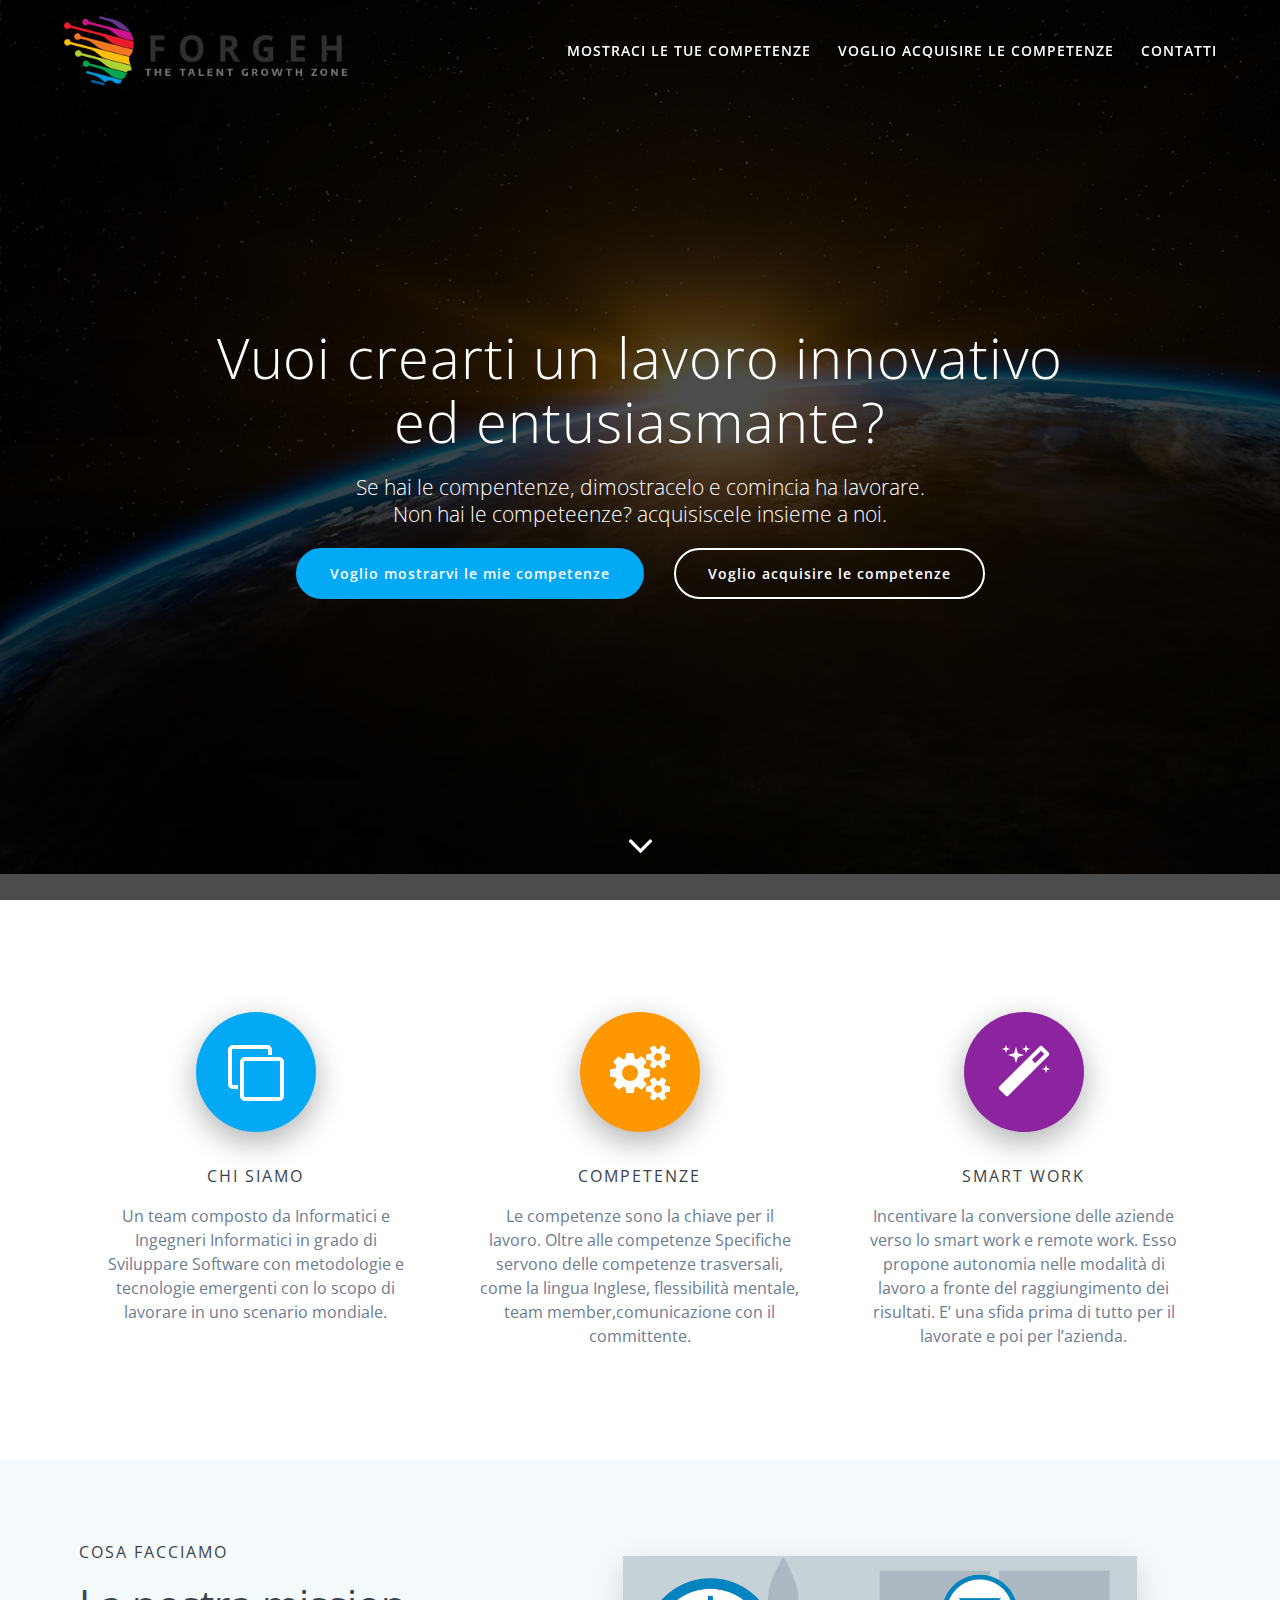
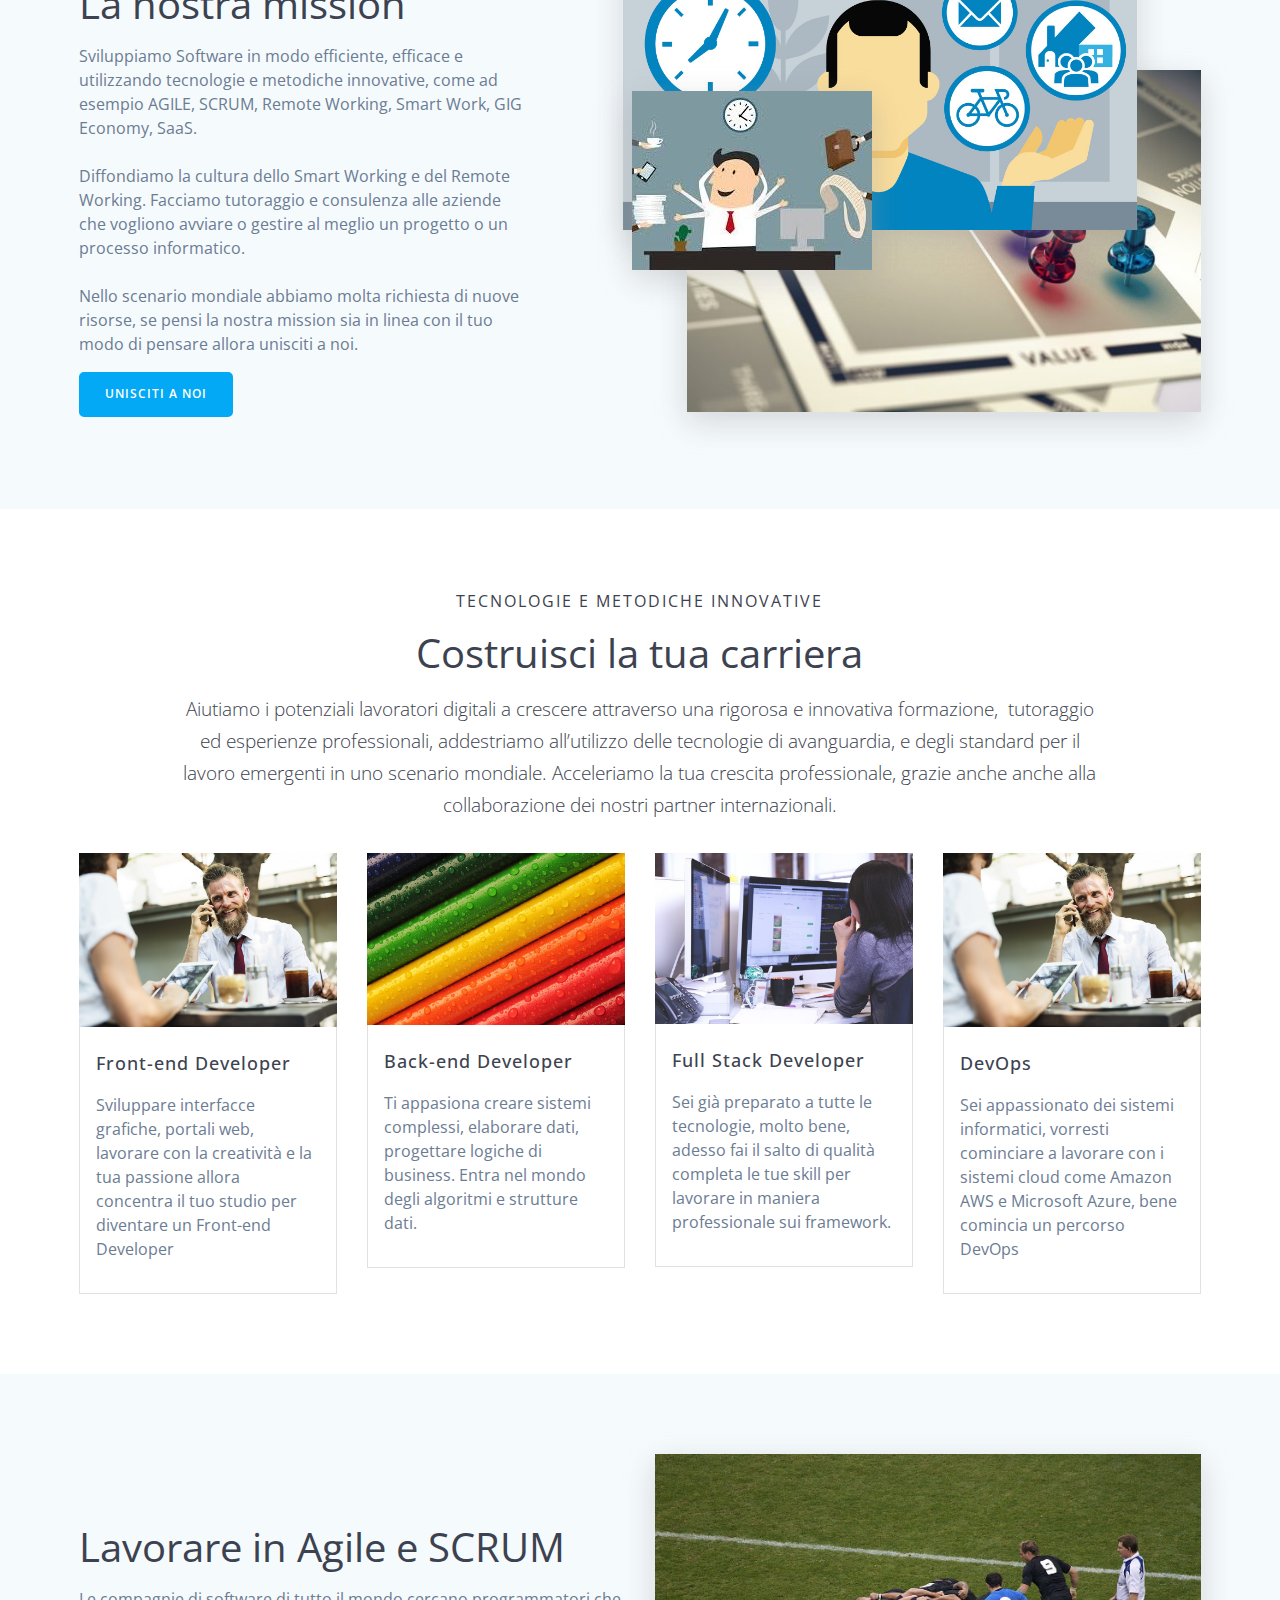
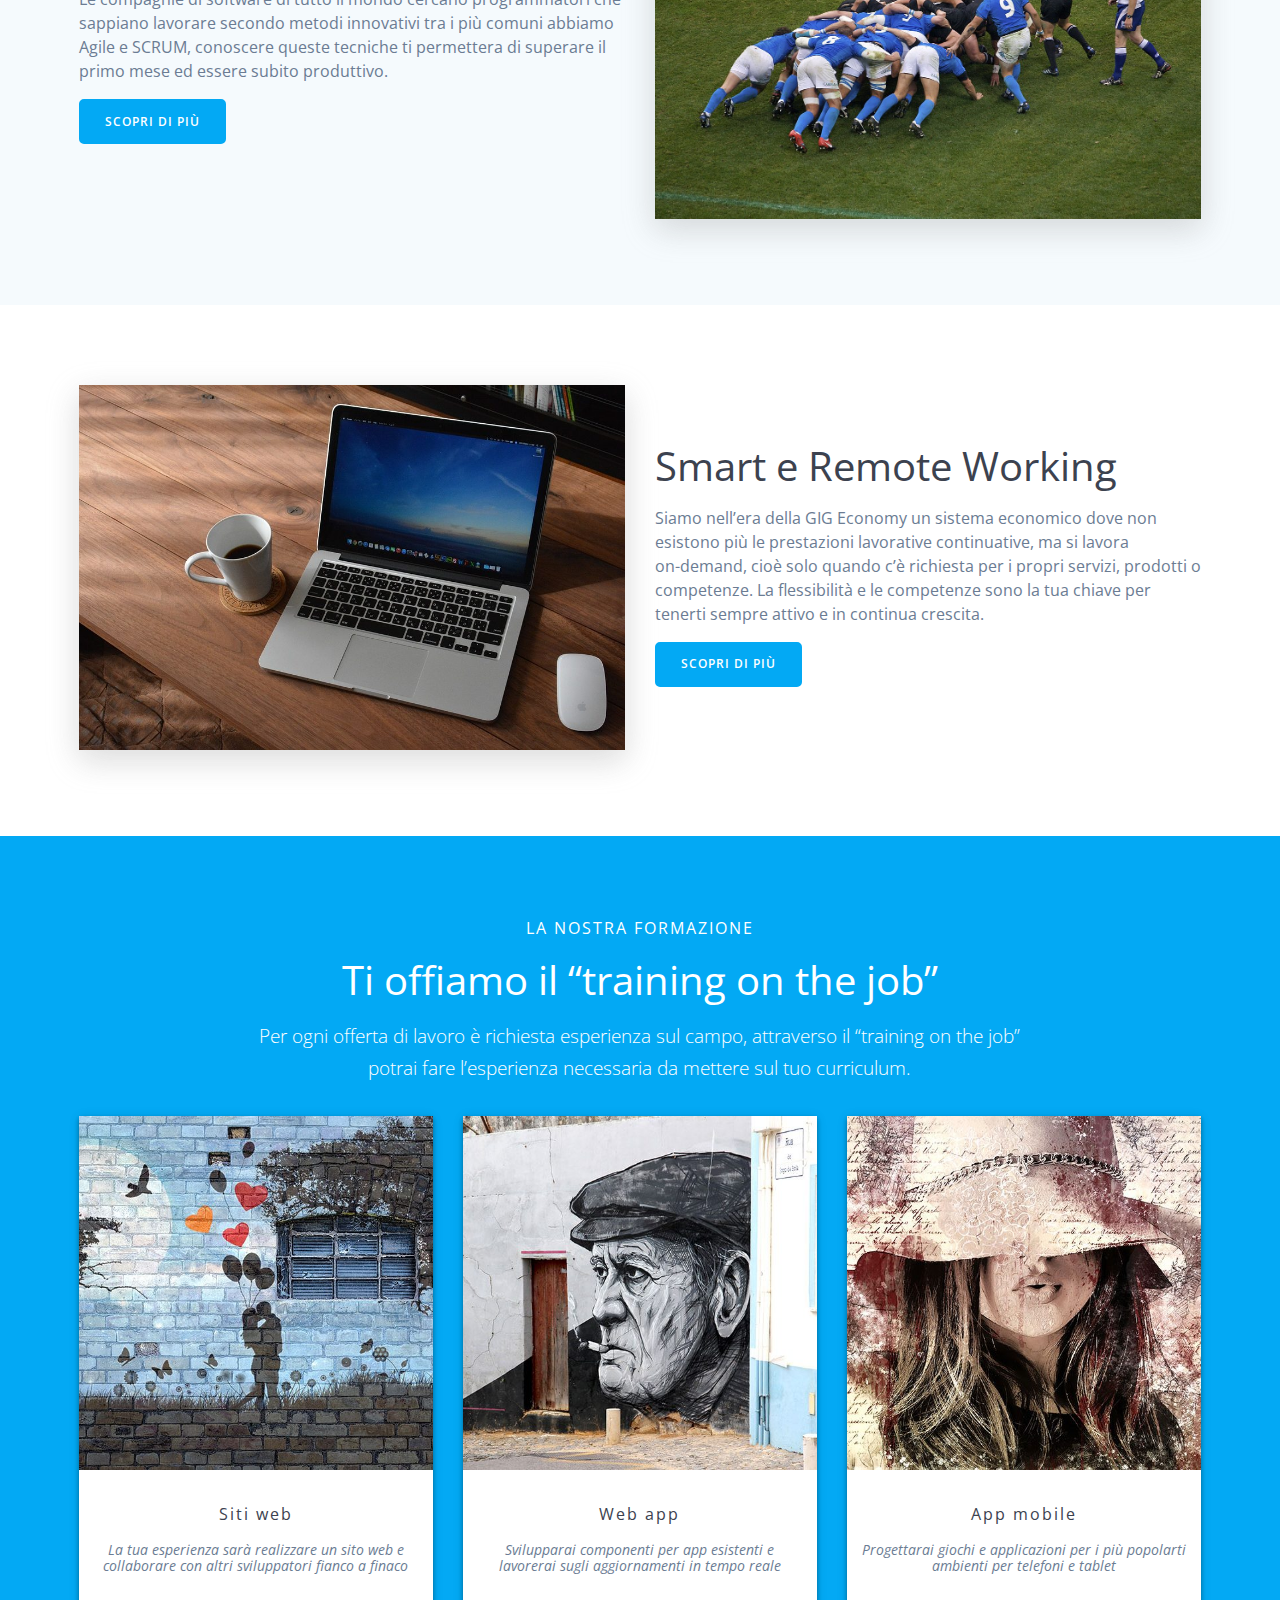
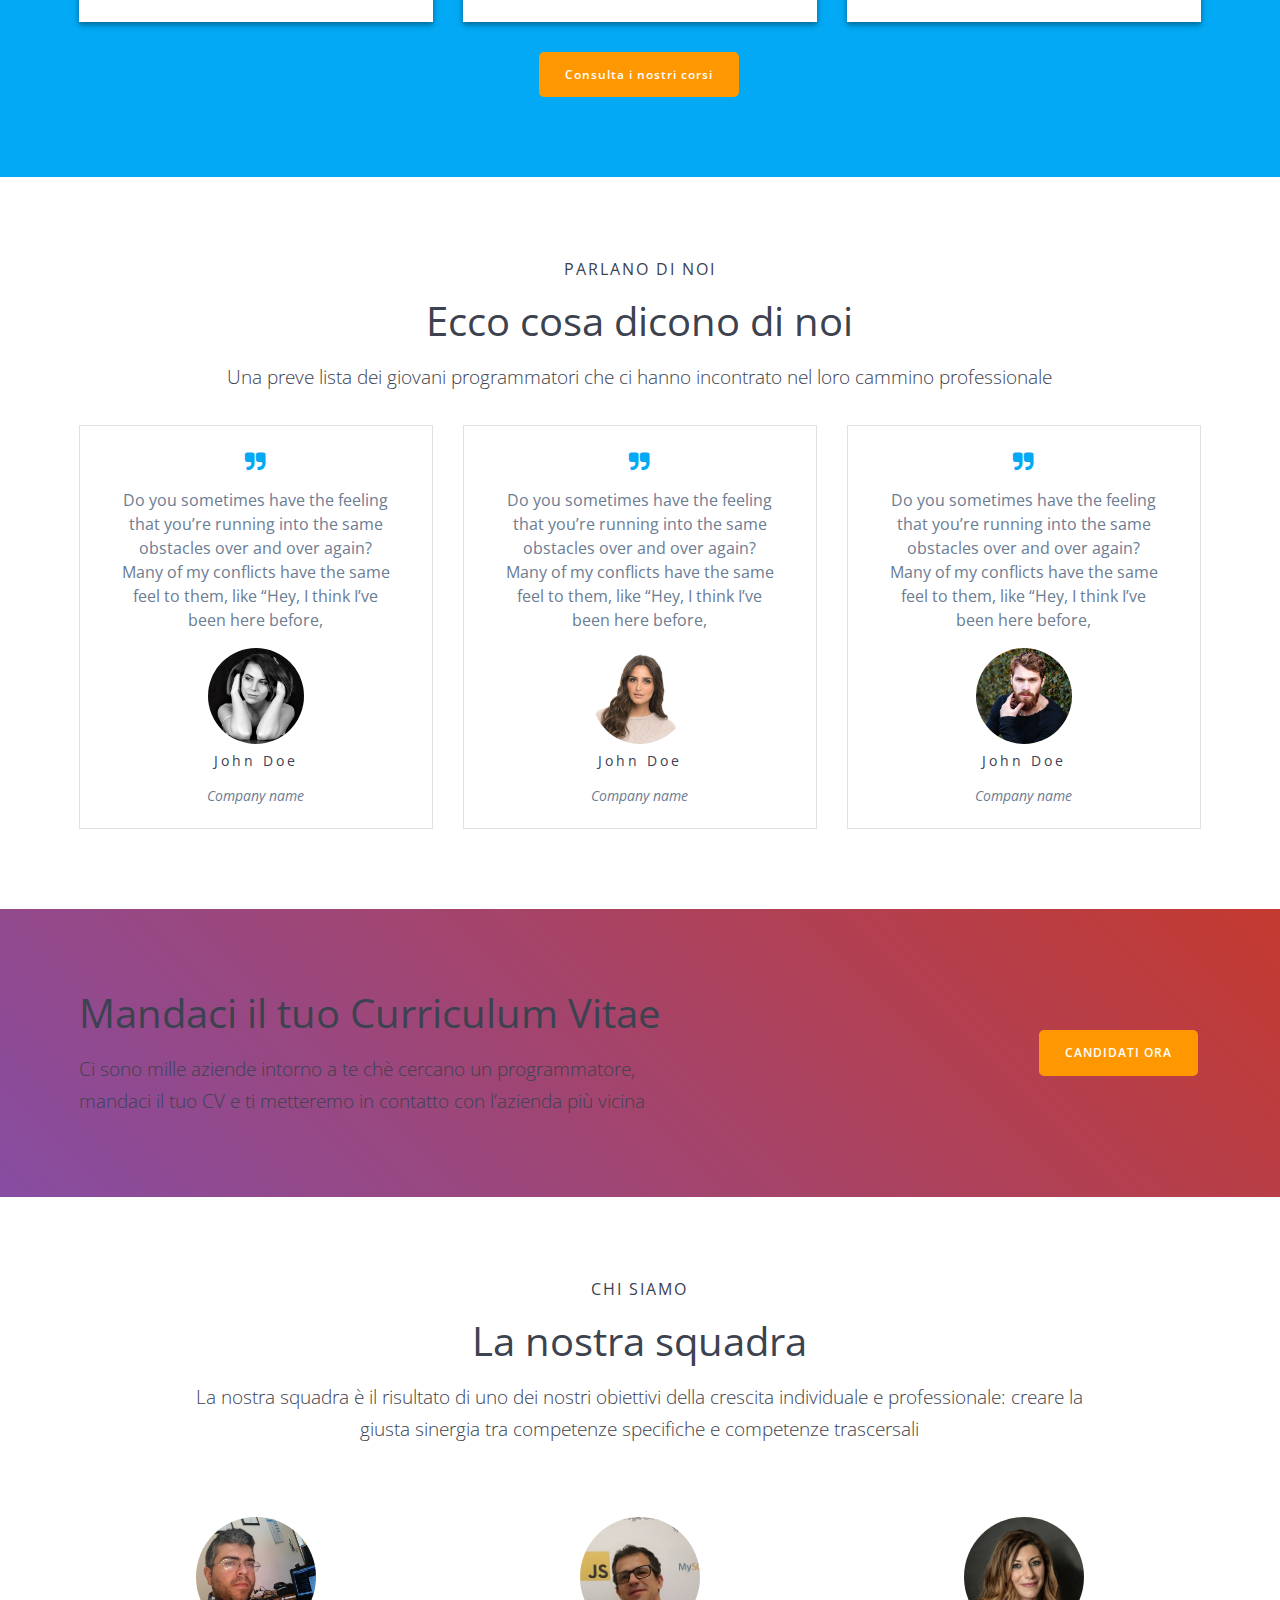
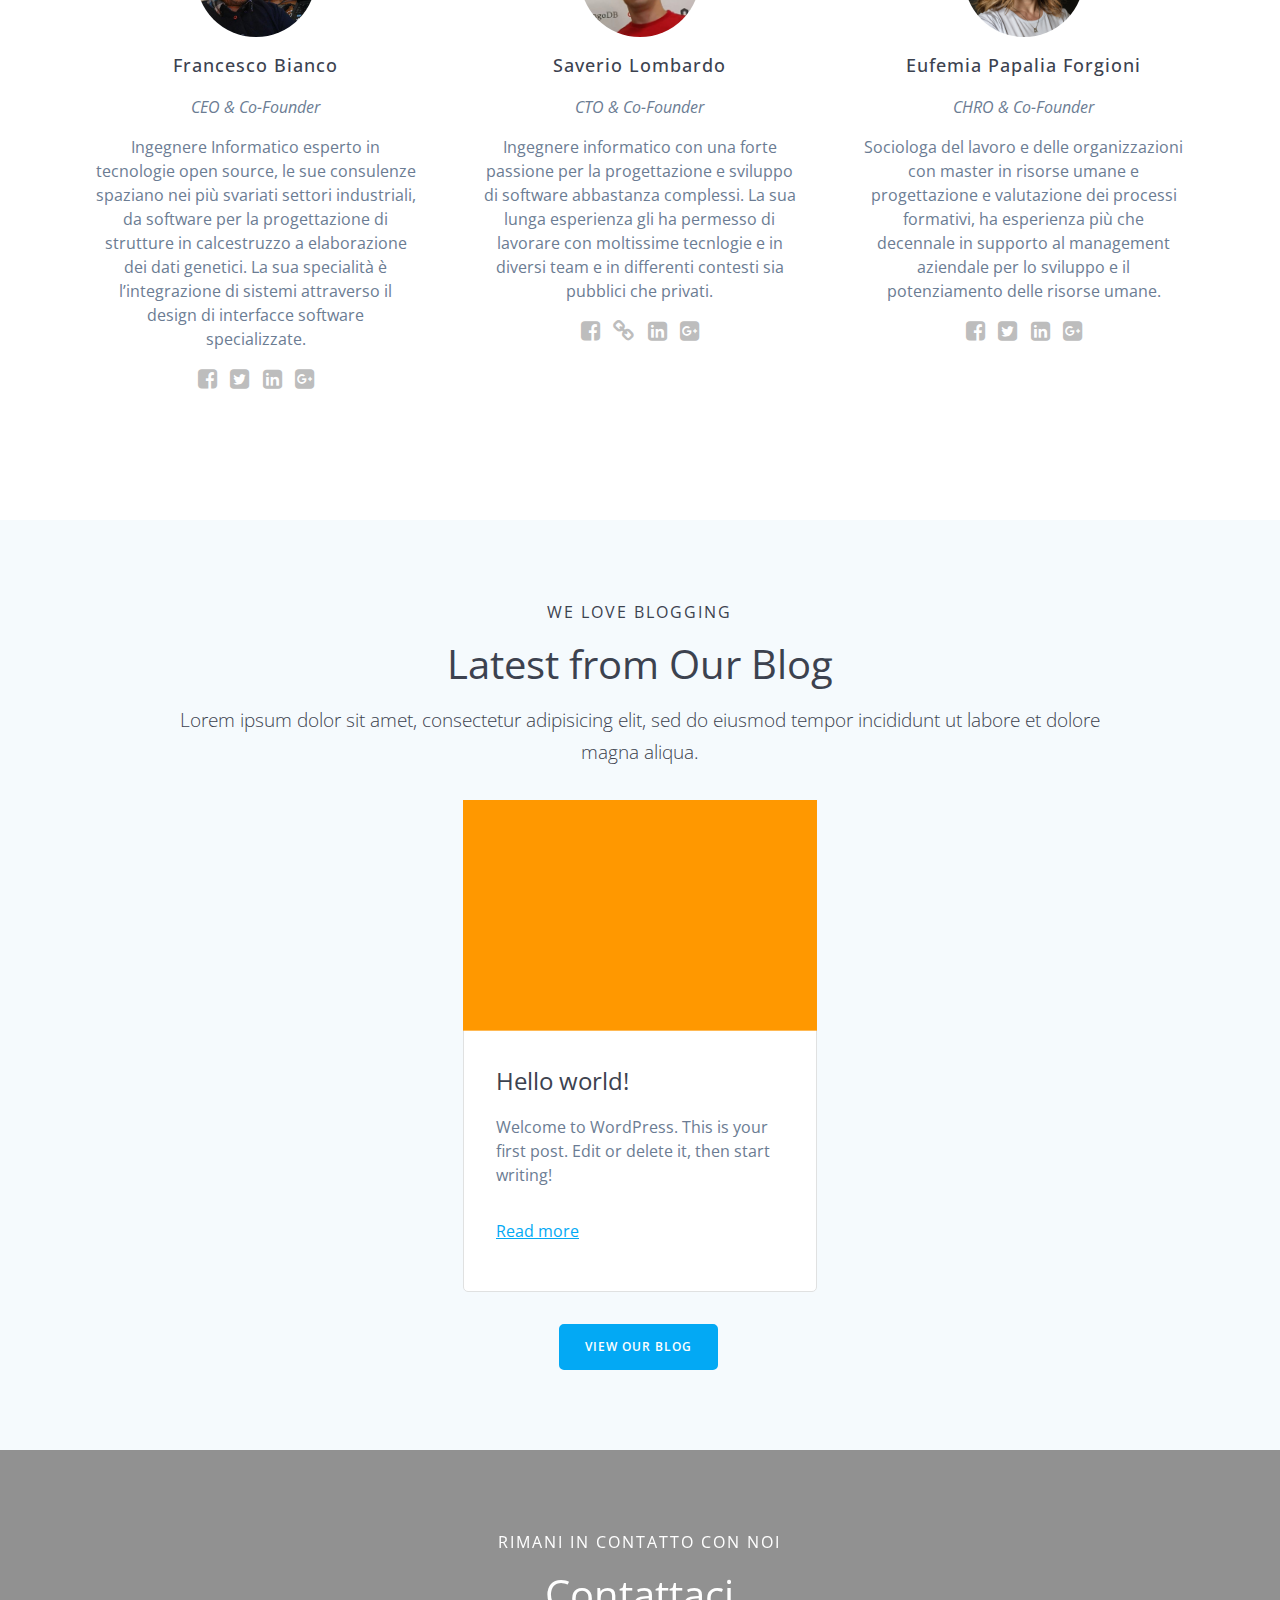
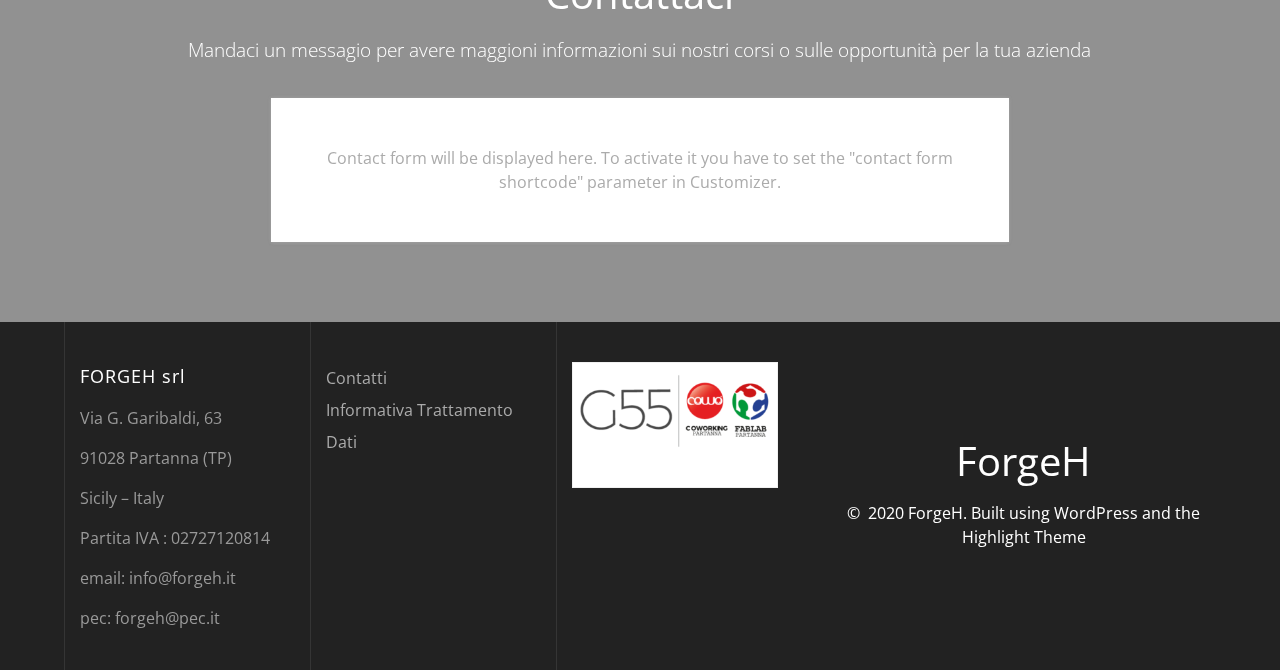
==== commit 3bbbd205: "publish" ====
--- a/index.html
+++ b/index.html
@@ -1,130 +1,245 @@
 <!DOCTYPE html>
 <!-- saved from url=(0018)https://forgeh.it/ -->
-<html lang="en-US" class="has-offscreen"><head><meta http-equiv="Content-Type" content="text/html; charset=UTF-8">
-    
+<html lang="en-US" class="has-offscreen">
+<head>
+    <meta http-equiv="Content-Type" content="text/html; charset=UTF-8">
+
     <meta name="viewport" content="width=device-width, initial-scale=1">
     <link rel="profile" href="http://gmpg.org/xfn/11">
 
-        <script>
-        (function (exports, d) {
-            var _isReady = false,
-                _event,
-                _fns = [];
-
-            function onReady(event) {
-                d.removeEventListener("DOMContentLoaded", onReady);
-                _isReady = true;
-                _event = event;
-                _fns.forEach(function (_fn) {
-                    var fn = _fn[0],
-                        context = _fn[1];
-                    fn.call(context || exports, window.jQuery);
-                });
-            }
-
-            function onReadyIe(event) {
-                if (d.readyState === "complete") {
-                    d.detachEvent("onreadystatechange", onReadyIe);
-                    _isReady = true;
-                    _event = event;
-                    _fns.forEach(function (_fn) {
-                        var fn = _fn[0],
-                            context = _fn[1];
-                        fn.call(context || exports, event);
-                    });
-                }
-            }
-
-            d.addEventListener && d.addEventListener("DOMContentLoaded", onReady) ||
-            d.attachEvent && d.attachEvent("onreadystatechange", onReadyIe);
-
-            function domReady(fn, context) {
-                if (_isReady) {
-                    fn.call(context, _event);
-                }
-
-                _fns.push([fn, context]);
-            }
-
-            exports.mesmerizeDomReady = domReady;
-        })(window, document);
+    <script>
+      (function (exports, d) {
+        var _isReady = false,
+          _event,
+          _fns = [];
+
+        function onReady(event) {
+          d.removeEventListener("DOMContentLoaded", onReady);
+          _isReady = true;
+          _event = event;
+          _fns.forEach(function (_fn) {
+            var fn = _fn[0],
+              context = _fn[1];
+            fn.call(context || exports, window.jQuery);
+          });
+        }
+
+        function onReadyIe(event) {
+          if (d.readyState === "complete") {
+            d.detachEvent("onreadystatechange", onReadyIe);
+            _isReady = true;
+            _event = event;
+            _fns.forEach(function (_fn) {
+              var fn = _fn[0],
+                context = _fn[1];
+              fn.call(context || exports, event);
+            });
+          }
+        }
+
+        d.addEventListener && d.addEventListener("DOMContentLoaded", onReady) ||
+        d.attachEvent && d.attachEvent("onreadystatechange", onReadyIe);
+
+        function domReady(fn, context) {
+          if (_isReady) {
+            fn.call(context, _event);
+          }
+
+          _fns.push([fn, context]);
+        }
+
+        exports.mesmerizeDomReady = domReady;
+      })(window, document);
     </script>
     <title>ForgeH – The Talent Growth Zone</title>
-<link rel="dns-prefetch" href="https://fonts.googleapis.com/">
-<link rel="dns-prefetch" href="https://s.w.org/">
-<link rel="alternate" type="application/rss+xml" title="ForgeH » Feed" href="https://forgeh.it/feed/">
-<link rel="alternate" type="application/rss+xml" title="ForgeH » Comments Feed" href="https://forgeh.it/comments/feed/">
-		<script type="text/javascript">
-			window._wpemojiSettings = {"baseUrl":"https:\/\/s.w.org\/images\/core\/emoji\/12.0.0-1\/72x72\/","ext":".png","svgUrl":"https:\/\/s.w.org\/images\/core\/emoji\/12.0.0-1\/svg\/","svgExt":".svg","source":{"concatemoji":"https:\/\/forgeh.it\/wp-includes\/js\/wp-emoji-release.min.js?ver=5.2.1"}};
-			!function(a,b,c){function d(a,b){var c=String.fromCharCode;l.clearRect(0,0,k.width,k.height),l.fillText(c.apply(this,a),0,0);var d=k.toDataURL();l.clearRect(0,0,k.width,k.height),l.fillText(c.apply(this,b),0,0);var e=k.toDataURL();return d===e}function e(a){var b;if(!l||!l.fillText)return!1;switch(l.textBaseline="top",l.font="600 32px Arial",a){case"flag":return!(b=d([55356,56826,55356,56819],[55356,56826,8203,55356,56819]))&&(b=d([55356,57332,56128,56423,56128,56418,56128,56421,56128,56430,56128,56423,56128,56447],[55356,57332,8203,56128,56423,8203,56128,56418,8203,56128,56421,8203,56128,56430,8203,56128,56423,8203,56128,56447]),!b);case"emoji":return b=d([55357,56424,55356,57342,8205,55358,56605,8205,55357,56424,55356,57340],[55357,56424,55356,57342,8203,55358,56605,8203,55357,56424,55356,57340]),!b}return!1}function f(a){var c=b.createElement("script");c.src=a,c.defer=c.type="text/javascript",b.getElementsByTagName("head")[0].appendChild(c)}var g,h,i,j,k=b.createElement("canvas"),l=k.getContext&&k.getContext("2d");for(j=Array("flag","emoji"),c.supports={everything:!0,everythingExceptFlag:!0},i=0;i<j.length;i++)c.supports[j[i]]=e(j[i]),c.supports.everything=c.supports.everything&&c.supports[j[i]],"flag"!==j[i]&&(c.supports.everythingExceptFlag=c.supports.everythingExceptFlag&&c.supports[j[i]]);c.supports.everythingExceptFlag=c.supports.everythingExceptFlag&&!c.supports.flag,c.DOMReady=!1,c.readyCallback=function(){c.DOMReady=!0},c.supports.everything||(h=function(){c.readyCallback()},b.addEventListener?(b.addEventListener("DOMContentLoaded",h,!1),a.addEventListener("load",h,!1)):(a.attachEvent("onload",h),b.attachEvent("onreadystatechange",function(){"complete"===b.readyState&&c.readyCallback()})),g=c.source||{},g.concatemoji?f(g.concatemoji):g.wpemoji&&g.twemoji&&(f(g.twemoji),f(g.wpemoji)))}(window,document,window._wpemojiSettings);
-		</script>
-		<style type="text/css">
-img.wp-smiley,
-img.emoji {
-	display: inline !important;
-	border: none !important;
-	box-shadow: none !important;
-	height: 1em !important;
-	width: 1em !important;
-	margin: 0 .07em !important;
-	vertical-align: -0.1em !important;
-	background: none !important;
-	padding: 0 !important;
-}
-</style>
-	<link rel="stylesheet" id="companion-bundle-css" data-href="https://forgeh.it/wp-content/plugins/mesmerize-companion/theme-data/mesmerize/assets/css/companion.bundle.min.css?ver=1.6.110" type="text/css" media="all" href="./index_files/companion.bundle.min.css">
-<link rel="stylesheet" id="companion-page-css-css" href="./index_files/content.css" type="text/css" media="all">
-<link rel="stylesheet" id="wp-block-library-css" href="./index_files/style.min.css" type="text/css" media="all">
-<link rel="stylesheet" id="mesmerize-parent-css" href="./index_files/style.min(1).css" type="text/css" media="all">
-<link rel="stylesheet" id="mesmerize-style-css" href="./index_files/style.min(2).css" type="text/css" media="all">
-<style id="mesmerize-style-inline-css" type="text/css">
-img.logo.dark, img.custom-logo{width:auto;max-height:70px !important;}
-@media screen and (min-width: 768px){.header{background-position:center center;}}.header-homepage:not(.header-slide).color-overlay:before{background:#000000;}.header-homepage:not(.header-slide) .background-overlay,.header-homepage:not(.header-slide).color-overlay::before{opacity:0.7;}.header-homepage-arrow{font-size:calc( 50px * 0.84 );bottom:20px;background:rgba(255,255,255,0);}.header-homepage-arrow > i.fa{width:50px;height:50px;}.header-homepage-arrow > i{color:#ffffff;}.header-homepage .header-description-row{padding-top:20%;padding-bottom:20%;}.inner-header-description{padding-top:8%;padding-bottom:8%;}@media screen and (max-width:767px){.header-homepage .header-description-row{padding-top:15%;padding-bottom:15%;}}@media only screen and (min-width: 768px){.header-content .align-holder{width:80%!important;}.inner-header-description{text-align:center!important;}}
-</style>
-<link rel="stylesheet" id="mesmerize-style-bundle-css" href="./index_files/theme.bundle.min.css" type="text/css" media="all">
-<link rel="stylesheet" id="mesmerize-fonts-css" data-href="https://fonts.googleapis.com/css?family=Open+Sans%3A300%2C400%2C600%2C700%7CMuli%3A300%2C300italic%2C400%2C400italic%2C600%2C600italic%2C700%2C700italic%2C900%2C900italic%7CPlayfair+Display%3A400%2C400italic%2C700%2C700italic&amp;subset=latin%2Clatin-ext" type="text/css" media="all" href="./index_files/css">
-<script type="text/javascript" src="./index_files/jquery.js"></script>
-<script type="text/javascript">
-    
-        (function () {
-            function setHeaderTopSpacing() {
-
-                setTimeout(function() {
-                  var headerTop = document.querySelector('.header-top');
-                  var headers = document.querySelectorAll('.header-wrapper .header,.header-wrapper .header-homepage');
-
-                  for (var i = 0; i < headers.length; i++) {
-                      var item = headers[i];
-                      item.style.paddingTop = headerTop.getBoundingClientRect().height + "px";
-                  }
-
-                    var languageSwitcher = document.querySelector('.mesmerize-language-switcher');
-
-                    if(languageSwitcher){
-                        languageSwitcher.style.top = "calc( " +  headerTop.getBoundingClientRect().height + "px + 1rem)" ;
-                    }
-                    
-                }, 100);
-
-             
+    <link rel="dns-prefetch" href="https://fonts.googleapis.com/">
+    <link rel="stylesheet" href="https://cdnjs.cloudflare.com/ajax/libs/font-awesome/4.7.0/css/font-awesome.min.css"
+          integrity="sha256-eZrrJcwDc/3uDhsdt61sL2oOBY362qM3lon1gyExkL0=" crossorigin="anonymous"/>
+    <link rel="dns-prefetch" href="https://s.w.org/">
+    <link rel="alternate" type="application/rss+xml" title="ForgeH » Feed" href="https://forgeh.it/feed/">
+    <link rel="alternate" type="application/rss+xml" title="ForgeH » Comments Feed"
+          href="https://forgeh.it/comments/feed/">
+    <script type="text/javascript">
+      window._wpemojiSettings = {
+        "baseUrl": "https:\/\/s.w.org\/images\/core\/emoji\/12.0.0-1\/72x72\/",
+        "ext": ".png",
+        "svgUrl": "https:\/\/s.w.org\/images\/core\/emoji\/12.0.0-1\/svg\/",
+        "svgExt": ".svg",
+        "source": {"concatemoji": "https:\/\/forgeh.it\/wp-includes\/js\/wp-emoji-release.min.js?ver=5.2.1"}
+      };
+      !function (a, b, c) {
+        function d(a, b) {
+          var c = String.fromCharCode;
+          l.clearRect(0, 0, k.width, k.height), l.fillText(c.apply(this, a), 0, 0);
+          var d = k.toDataURL();
+          l.clearRect(0, 0, k.width, k.height), l.fillText(c.apply(this, b), 0, 0);
+          var e = k.toDataURL();
+          return d === e
+        }
+
+        function e(a) {
+          var b;
+          if (!l || !l.fillText) return !1;
+          switch (l.textBaseline = "top", l.font = "600 32px Arial", a) {
+            case"flag":
+              return !(b = d([55356, 56826, 55356, 56819], [55356, 56826, 8203, 55356, 56819])) && (b = d([55356, 57332, 56128, 56423, 56128, 56418, 56128, 56421, 56128, 56430, 56128, 56423, 56128, 56447], [55356, 57332, 8203, 56128, 56423, 8203, 56128, 56418, 8203, 56128, 56421, 8203, 56128, 56430, 8203, 56128, 56423, 8203, 56128, 56447]), !b);
+            case"emoji":
+              return b = d([55357, 56424, 55356, 57342, 8205, 55358, 56605, 8205, 55357, 56424, 55356, 57340], [55357, 56424, 55356, 57342, 8203, 55358, 56605, 8203, 55357, 56424, 55356, 57340]), !b
+          }
+          return !1
+        }
+
+        function f(a) {
+          var c = b.createElement("script");
+          c.src = a, c.defer = c.type = "text/javascript", b.getElementsByTagName("head")[0].appendChild(c)
+        }
+
+        var g, h, i, j, k = b.createElement("canvas"), l = k.getContext && k.getContext("2d");
+        for (j = Array("flag", "emoji"), c.supports = {
+          everything: !0,
+          everythingExceptFlag: !0
+        }, i = 0; i < j.length; i++) c.supports[j[i]] = e(j[i]), c.supports.everything = c.supports.everything && c.supports[j[i]], "flag" !== j[i] && (c.supports.everythingExceptFlag = c.supports.everythingExceptFlag && c.supports[j[i]]);
+        c.supports.everythingExceptFlag = c.supports.everythingExceptFlag && !c.supports.flag, c.DOMReady = !1, c.readyCallback = function () {
+          c.DOMReady = !0
+        }, c.supports.everything || (h = function () {
+          c.readyCallback()
+        }, b.addEventListener ? (b.addEventListener("DOMContentLoaded", h, !1), a.addEventListener("load", h, !1)) : (a.attachEvent("onload", h), b.attachEvent("onreadystatechange", function () {
+          "complete" === b.readyState && c.readyCallback()
+        })), g = c.source || {}, g.concatemoji ? f(g.concatemoji) : g.wpemoji && g.twemoji && (f(g.twemoji), f(g.wpemoji)))
+      }(window, document, window._wpemojiSettings);
+    </script>
+    <style type="text/css">
+        img.wp-smiley,
+        img.emoji {
+            display: inline !important;
+            border: none !important;
+            box-shadow: none !important;
+            height: 1em !important;
+            width: 1em !important;
+            margin: 0 .07em !important;
+            vertical-align: -0.1em !important;
+            background: none !important;
+            padding: 0 !important;
+        }
+    </style>
+    <link rel="stylesheet" id="companion-bundle-css"
+          data-href="https://forgeh.it/wp-content/plugins/mesmerize-companion/theme-data/mesmerize/assets/css/companion.bundle.min.css?ver=1.6.110"
+          type="text/css" media="all" href="./files/companion.bundle.min.css">
+    <link rel="stylesheet" id="companion-page-css-css" href="./files/content.css" type="text/css" media="all">
+    <link rel="stylesheet" id="wp-block-library-css" href="./files/style.min.css" type="text/css" media="all">
+    <link rel="stylesheet" id="mesmerize-parent-css" href="./files/style.min(1).css" type="text/css" media="all">
+    <link rel="stylesheet" id="mesmerize-style-css" href="./files/style.min(2).css" type="text/css" media="all">
+    <style id="mesmerize-style-inline-css" type="text/css">
+        img.logo.dark, img.custom-logo {
+            width: auto;
+            max-height: 70px !important;
+        }
+
+        @media screen and (min-width: 768px) {
+            .header {
+                background-position: center center;
             }
-
-            window.addEventListener('resize', setHeaderTopSpacing);
-            window.mesmerizeSetHeaderTopSpacing = setHeaderTopSpacing
-            mesmerizeDomReady(setHeaderTopSpacing);
-        })();
-    
-    
-</script>
-<script type="text/javascript" src="./index_files/jquery-migrate.min.js"></script>
-<link rel="https://api.w.org/" href="https://forgeh.it/wp-json/">
-<link rel="EditURI" type="application/rsd+xml" title="RSD" href="https://forgeh.it/xmlrpc.php?rsd">
-<link rel="wlwmanifest" type="application/wlwmanifest+xml" href="https://forgeh.it/wp-includes/wlwmanifest.xml"> 
-<meta name="generator" content="WordPress 5.2.1">
-<link rel="canonical" href="https://forgeh.it/">
-<link rel="shortlink" href="https://forgeh.it/">
-<link rel="alternate" type="application/json+oembed" href="https://forgeh.it/wp-json/oembed/1.0/embed?url=https%3A%2F%2Fforgeh.it%2F">
-<link rel="alternate" type="text/xml+oembed" href="https://forgeh.it/wp-json/oembed/1.0/embed?url=https%3A%2F%2Fforgeh.it%2F&amp;format=xml">
+        }
+
+        .header-homepage:not(.header-slide).color-overlay:before {
+            background: #000000;
+        }
+
+        .header-homepage:not(.header-slide) .background-overlay, .header-homepage:not(.header-slide).color-overlay::before {
+            opacity: 0.7;
+        }
+
+        .header-homepage-arrow {
+            font-size: calc(50px * 0.84);
+            bottom: 20px;
+            background: rgba(255, 255, 255, 0);
+        }
+
+        .header-homepage-arrow > i.fa {
+            width: 50px;
+            height: 50px;
+        }
+
+        .header-homepage-arrow > i {
+            color: #ffffff;
+        }
+
+        .header-homepage .header-description-row {
+            padding-top: 20%;
+            padding-bottom: 20%;
+        }
+
+        .inner-header-description {
+            padding-top: 8%;
+            padding-bottom: 8%;
+        }
+
+        @media screen and (max-width: 767px) {
+            .header-homepage .header-description-row {
+                padding-top: 15%;
+                padding-bottom: 15%;
+            }
+        }
+
+        @media only screen and (min-width: 768px) {
+            .header-content .align-holder {
+                width: 80% !important;
+            }
+
+            .inner-header-description {
+                text-align: center !important;
+            }
+        }
+    </style>
+    <link rel="stylesheet" id="mesmerize-style-bundle-css" href="./files/theme.bundle.min.css" type="text/css"
+          media="all">
+    <link rel="stylesheet" id="mesmerize-fonts-css"
+          data-href="https://fonts.googleapis.com/css?family=Open+Sans%3A300%2C400%2C600%2C700%7CMuli%3A300%2C300italic%2C400%2C400italic%2C600%2C600italic%2C700%2C700italic%2C900%2C900italic%7CPlayfair+Display%3A400%2C400italic%2C700%2C700italic&amp;subset=latin%2Clatin-ext"
+          type="text/css" media="all" href="./files/css">
+    <script type="text/javascript" src="./files/jquery.js"></script>
+    <script type="text/javascript">
+
+      (function () {
+        function setHeaderTopSpacing() {
+
+          setTimeout(function () {
+            var headerTop = document.querySelector('.header-top');
+            var headers = document.querySelectorAll('.header-wrapper .header,.header-wrapper .header-homepage');
+
+            for (var i = 0; i < headers.length; i++) {
+              var item = headers[i];
+              item.style.paddingTop = headerTop.getBoundingClientRect().height + "px";
+            }
+
+            var languageSwitcher = document.querySelector('.mesmerize-language-switcher');
+
+            if (languageSwitcher) {
+              languageSwitcher.style.top = "calc( " + headerTop.getBoundingClientRect().height + "px + 1rem)";
+            }
+
+          }, 100);
+
+
+        }
+
+        window.addEventListener('resize', setHeaderTopSpacing);
+        window.mesmerizeSetHeaderTopSpacing = setHeaderTopSpacing
+        mesmerizeDomReady(setHeaderTopSpacing);
+      })();
+
+
+    </script>
+    <script type="text/javascript" src="./files/jquery-migrate.min.js"></script>
+    <link rel="https://api.w.org/" href="https://forgeh.it/wp-json/">
+    <link rel="EditURI" type="application/rsd+xml" title="RSD" href="https://forgeh.it/xmlrpc.php?rsd">
+    <link rel="wlwmanifest" type="application/wlwmanifest+xml" href="https://forgeh.it/wp-includes/wlwmanifest.xml">
+    <meta name="generator" content="WordPress 5.2.1">
+    <link rel="canonical" href="https://forgeh.it/">
+    <link rel="shortlink" href="https://forgeh.it/">
+    <link rel="alternate" type="application/json+oembed"
+          href="https://forgeh.it/wp-json/oembed/1.0/embed?url=https%3A%2F%2Fforgeh.it%2F">
+    <link rel="alternate" type="text/xml+oembed"
+          href="https://forgeh.it/wp-json/oembed/1.0/embed?url=https%3A%2F%2Fforgeh.it%2F&amp;format=xml">
     <style data-name="header-overlap-with">
         @media screen and (min-width: 768px) {
             .mesmerize-front-page.overlap-first-section:not(.mesmerize-front-page-with-slider) .header-homepage {
@@ -136,176 +251,735 @@
             }
         }
     </style>
-    
-        <script type="text/javascript" data-name="async-styles">
-        (function () {
-            var links = document.querySelectorAll('link[data-href]');
-            for (var i = 0; i < links.length; i++) {
-                var item = links[i];
-                item.href = item.getAttribute('data-href')
-            }
-        })();
+
+    <script type="text/javascript" data-name="async-styles">
+      (function () {
+        var links = document.querySelectorAll('link[data-href]');
+        for (var i = 0; i < links.length; i++) {
+          var item = links[i];
+          item.href = item.getAttribute('data-href')
+        }
+      })();
     </script>
-    		<style type="text/css">.recentcomments a{display:inline !important;padding:0 !important;margin:0 !important;}</style>
-		    <style id="page-content-custom-styles">
-            </style>
-        <style data-name="background-content-colors">
+    <style type="text/css">.recentcomments a {
+        display: inline !important;
+        padding: 0 !important;
+        margin: 0 !important;
+    }</style>
+    <style id="page-content-custom-styles">
+    </style>
+    <style data-name="background-content-colors">
         .mesmerize-inner-page .page-content,
         .mesmerize-inner-page .content,
         .mesmerize-front-page.mesmerize-content-padding .page-content {
             background-color: #ffffff;
         }
     </style>
-    </head>
-
-<body class="home page-template page-template-page-templates page-template-homepage page-template-page-templateshomepage-php page page-id-9 wp-custom-logo mesmerize-front-page mesmerize-content-no-padding clickup-chrome-ext_installed" data-gr-c-s-loaded="true">
+</head>
+
+<body class="home page-template page-template-page-templates page-template-homepage page-template-page-templateshomepage-php page page-id-9 wp-custom-logo mesmerize-front-page mesmerize-content-no-padding clickup-chrome-ext_installed"
+      data-gr-c-s-loaded="true">
 
 
 <div id="page-top" class="header-top homepage">
-        <div class="navigation-bar homepage">
-    <div class="navigation-wrapper ">
-    	<div class="row basis-auto">
-	        <div class="logo_col col-xs col-sm-fit">
-	            <a href="https://forgeh.it/" class="logo-link dark" rel="home" itemprop="url"><img width="300" height="300" src="./index_files/forgeh-logo.png" class="logo dark" alt="" itemprop="logo" srcset="https://forgeh.it/wp-content/uploads/2019/06/forgeh-logo.png 300w, https://forgeh.it/wp-content/uploads/2019/06/forgeh-logo-150x150.png 150w" sizes="(max-width: 300px) 100vw, 300px"></a><a href="https://forgeh.it/" class="custom-logo-link" rel="home"><img width="373" height="89" src="./index_files/Forgeh-talent.png" class="custom-logo" alt="ForgeH" srcset="https://forgeh.it/wp-content/uploads/2019/06/Forgeh-talent.png 373w, https://forgeh.it/wp-content/uploads/2019/06/Forgeh-talent-300x72.png 300w" sizes="(max-width: 373px) 100vw, 373px"></a>	        </div>
-	        <div class="main_menu_col col-xs">
-	            <div id="mainmenu_container" class="row"><ul id="main_menu" class="active-line-bottom main-menu dropdown-menu"><li id="menu-item-115" class="menu-item menu-item-type-post_type menu-item-object-page menu-item-115"><a href="https://forgeh.it/mostraci-le-tue-competenze/">Mostraci le tue competenze</a></li>
-<li id="menu-item-116" class="menu-item menu-item-type-post_type menu-item-object-page menu-item-116"><a href="https://forgeh.it/voglio-acquisire-competenze/">Voglio acquisire le competenze</a></li>
-<li id="menu-item-119" class="menu-item menu-item-type-post_type menu-item-object-page menu-item-119"><a href="https://forgeh.it/contatti/">Contatti</a></li>
-</ul></div>    <a href="https://forgeh.it/#" data-component="offcanvas" data-target="#offcanvas-wrapper" data-direction="right" data-width="300px" data-push="false" data-loaded="true">
-        <div class="bubble"></div>
-        <i class="fa fa-bars"></i>
-    </a>
-    
-    	        </div>
-	    </div>
-    </div>
-</div>
-</div>
-
-
-<div id="page" class="site">
-
-            <div class="header-wrapper">
-            <div class="header-homepage  color-overlay" style="min-height: 100vh; padding-top: 101.984px; position: relative; z-index: 0; background-image: none;">
-                                                
-    <div class="header-description gridContainer content-on-center">
-        <div class="row header-description-row middle-sm">
-    <div class="header-content header-content-centered col-md col-xs-12">
-        <div class="align-holder center">
-            <h1 class="hero-title">Vuoi crearti un lavoro innovativo ed entusiasmante ?</h1><p class="header-subtitle">Se hai le compentenze, dimostracelo e comincia la lavorare. <br>Non hai le competeenze? acquisiscele insieme a noi.</p><div data-dynamic-mod-container="" class="header-buttons-wrapper"><a class="button big color1 round" target="_self" href="https://forgeh.it/mostraci-le-tue-competenze">Voglio mostrarvi le mie competenze</a><a class="button big color-white round outline" target="_self" href="https://forgeh.it/voglio-acquisire-competenze">Voglio acquisire le competenze</a></div>        </div>
-    </div>
-</div>
-    </div>
-    
-        <script>
-        window.mesmerizeSetHeaderTopSpacing();
-    </script>
-                    
-                                        <div class="header-homepage-arrow-c">
-            <span class="header-homepage-arrow move-down-bounce"> <i class="fa arrow fa-angle-down" aria-hidden="true"></i>
-            </span>
-        </div>
-                    <div class="backstretch" style="left: 0px; top: 0px; overflow: hidden; margin: 0px; padding: 0px; height: 874px; width: 1905px; z-index: -999998; position: absolute;"><div class="backstretch-item" style="position: absolute; margin: 0px; padding: 0px; border: none; width: 100%; height: 100%; z-index: -999999;"><img alt="" src="./index_files/hero-1.jpg" style="position: absolute; margin: 0px; padding: 0px; border: none; width: 1905px; height: 952.5px; max-width: none; left: 0px; top: -39.25px; right: auto; bottom: auto;"></div></div></div>
-        </div>
-        
-    <div class="page-content">
-        <div class="content">
-            <div id="features-2" style="background-color: #ffffff;" data-label="Features" data-id="features-ov-4-mc" data-export-id="features-ov-4-mc" data-category="features" class="features-ov-4-mc content-section content-section-spacing"><div class="gridContainer"> <div data-type="row" class="row spaced-cols text-center"><div class="col-xs-12 col-sm-4 col-padding"> <i class="fa icon fa-clone large shadow-large-black round aligncenter reverse color1"></i> <div data-type="column" class=""> <h5 class="font-400">CHI SIAMO</h5> <p class="">Un team composto da Informatici e Ingegneri Informatici in grado di Sviluppare Software con metodologie e tecnologie emergenti con lo scopo di lavorare in uno scenario mondiale.</p></div> </div> <div class="col-xs-12 col-sm-4 col-padding"> <i class="fa icon fa-cogs large shadow-large-black round aligncenter reverse color2"></i> <div data-type="column" class=""><h5 class="font-400">COMPETENZE</h5> <p class="">Le competenze sono la chiave per il lavoro. Oltre alle competenze Specifiche servono delle competenze trasversali, come la lingua Inglese, flessibilità mentale, team member,comunicazione con il committente.</p></div> </div> <div class="col-xs-12 col-sm-4 col-padding"> <i class="fa icon fa-magic large shadow-large-black round aligncenter reverse color4"></i> <div data-type="column" class=""><h5 class="font-400">SMART WORK</h5> <p class="">Incentivare la conversione delle aziende verso lo smart work e remote work. Esso propone autonomia nelle modalità di lavoro a fronte del raggiungimento dei risultati. E’ una sfida prima di tutto per il lavorate e poi per l’azienda.</p></div> </div></div> </div></div><div id="about-1" style="background-color: #f5fafd;" data-label="About" data-id="about-images-right-section-mc" data-export-id="about-images-right-section-mc" data-bullets-visibility="true" data-category="about" class="about-images-right-section-mc content-section content-section-spacing"><div class="gridContainer"> <div class="row middle-sm text-center"><div class="col-sm-5 content-left-sm" data-type="column"> <h5 class="">COSA FACCIAMO</h5> <h2 class="">La nostra mission</h2> <p class="">Sviluppiamo Software in modo efficiente, efficace e utilizzando tecnologie e metodiche innovative, come ad esempio  AGILE, SCRUM, Remote Working, Smart Work, GIG Economy, SaaS. <br><br>Diffondiamo la cultura dello Smart Working e del Remote Working. Facciamo tutoraggio e consulenza alle aziende che vogliono avviare o gestire al meglio un progetto o un processo informatico. <br><br>Nello scenario mondiale abbiamo molta richiesta di nuove risorse, se pensi la nostra mission sia in linea con il tuo modo di pensare allora unisciti a noi.</p> <a class="button color1" href="https://forgeh.it/#" target="_self" data-cp-link="1">UNISCITI A NOI</a></div> <div class="col-sm-7 space-bottom-xs"><div class="image-group-side-3-img"> <img class="topimg shadow-large" src="./index_files/cropped-145310-636190593102969217-16x9.jpg" alt="" title="cropped-145310-636190593102969217-16x9"> <img class="rightimg shadow-large" src="./index_files/cropped-AdobeStock_83601149-8b38574.jpg" alt="" title="cropped-AdobeStock_83601149-8b38574"> <div class="leftimg"> <img class="shadow-large" src="./index_files/cropped-download.jpeg" alt="" title="cropped-download"></div> </div></div> </div></div> </div><div id="features-1" style="background-color: #ffffff;" data-label="Features" data-id="features-16-card-bordered-mc" data-export-id="features-16-card-bordered-mc" data-bullets-visibility="true" data-category="features" class="features-16-card-bordered-mc content-section content-section-spacing"><div class="gridContainer"> <div class="row text-center"><div class="section-title-col" data-type="column"> <h5 class="">TECNOLOGIE E METODICHE INNOVATIVE</h5> <h2 class="">Costruisci la tua carriera</h2> <p class="lead">Aiutiamo i potenziali lavoratori digitali a crescere attraverso una rigorosa e innovativa formazione,&nbsp; tutoraggio ed esperienze professionali, addestriamo all’utilizzo delle tecnologie di avanguardia, e degli standard per il lavoro emergenti in uno scenario mondiale. Acceleriamo la tua crescita professionale, grazie anche anche alla collaborazione dei nostri partner internazionali.</p></div> </div> <div class="row spaced-cols" data-type="row"> <div class="col-xs-12 col-sm-6 col-md-3 "> <div class="card no-padding bordered y-move"> <img class="face" src="./index_files/agreement-2548139_1920.jpg"> <div data-type="column" class="col-padding-small col-padding-small-xs description-container"> <h4 class="font-500">Front-end Developer</h4> <p class="">Sviluppare interfacce grafiche, portali web, lavorare con la creatività e la tua passione allora concentra il tuo studio per diventare un Front-end Developer</p></div> <div data-type="column" class="col-padding-small col-padding-small-xs read-more-container"><a class="read-more" href="https://forgeh.it/front-end-developer" target="_self" data-cp-link="1">più info</a></div> </div></div> <div class="col-xs-12 col-sm-6 col-md-3 "><div class="card no-padding bordered y-move"> <img class="face" src="./index_files/pencils-452238_1920.jpg"> <div data-type="column" class="col-padding-small col-padding-small-xs description-container"> <h4 class="font-500">Back-end Developer</h4> <p class="">Ti appasiona creare sistemi complessi, elaborare dati, progettare logiche di business. Entra nel mondo degli algoritmi e strutture dati. </p></div> <div data-type="column" class="col-padding-small col-padding-small-xs read-more-container"><a class="read-more" href="https://forgeh.it/back-end-developer" target="_self" data-cp-link="1">più info</a></div> </div></div> <div class="col-xs-12 col-sm-6 col-md-3 "><div class="card no-padding bordered y-move"> <img class="face" src="./index_files/cropped-startup-849804_1920.jpg"> <div data-type="column" class="col-padding-small col-padding-small-xs description-container"> <h4 class="font-500">Full Stack Developer</h4> <p class="">Sei già preparato a tutte le tecnologie, molto bene, adesso fai il salto di qualità completa le tue skill per lavorare in maniera professionale sui framework.</p></div> <div data-type="column" class="col-padding-small col-padding-small-xs read-more-container"><a class="read-more" href="https://forgeh.it/full-stack-developer" target="_self" data-cp-link="1">più info</a></div> </div></div> <div class="col-xs-12 col-sm-6 col-md-3"> <div class="card no-padding bordered y-move"> <img class="face" src="./index_files/agreement-2548139_1920.jpg"> <div data-type="column" class="col-padding-small col-padding-small-xs description-container"> <h4 class="font-500">DevOps</h4> <p class="">Sei appassionato dei sistemi informatici, vorresti cominciare a lavorare con i sistemi cloud come Amazon AWS e Microsoft Azure, bene comincia un percorso DevOps</p></div> <div data-type="column" class="col-padding-small col-padding-small-xs read-more-container"><a class="read-more" href="https://forgeh.it/devops" target="_self" data-cp-link="1">più info</a></div> </div></div></div></div> </div><div id="content-1" style="background-color: #f5fafd;" data-label="Content" data-id="content-7-mc" data-export-id="content-7-mc" data-category="content" class="content-7-mc content-section content-section-spacing"><div class="gridContainer"> <div class="row middle-sm"><div class="col-sm-6 space-bottom-xs" data-type="column"> <h2 class="">Lavorare in Agile e SCRUM</h2> <p class="">Le compagnie di software di tutto il mondo cercano programmatori che sappiano lavorare secondo metodi innovativi tra i più comuni abbiamo Agile e SCRUM, conoscere queste tecniche ti permettera di superare il primo mese ed essere subito produttivo.</p> <a class="button color1" href="https://forgeh.it/#" target="_self" data-cp-link="1">SCOPRI DI PIÙ</a></div> <div class="col-sm-6" data-type="column"> <img class="shadow-large" src="./index_files/cropped-1280px-Scrum_Italy_New_Zealand.jpg" alt="" title="cropped-1280px-Scrum_Italy_New_Zealand"></div> </div></div> </div><div id="content-2" style="background-color: #ffffff;" data-label="Content" data-id="content-8-mc" data-export-id="content-8-mc" data-category="content" class="content-8-mc content-section content-section-spacing"><div class="gridContainer"> <div class="row middle-sm"><div class="col-sm-6 space-bottom-xs space-top-xs" data-type="column"> <img class="shadow-large" src="./index_files/cropped-Pc-Notebook-Laptop-Wooden-Desk-Macbook-Coffee-1317581.jpg" alt="" title="cropped-Pc-Notebook-Laptop-Wooden-Desk-Macbook-Coffee-1317581"></div> <div class="col-sm-6" data-type="column"><h2 class="">Smart e Remote Working</h2> <p class="">Siamo nell’era della GIG Economy un sistema economico dove non esistono più le prestazioni lavorative continuative, ma si lavora <br>on-demand, cioè solo quando c’è richiesta per i propri servizi, prodotti o competenze. La flessibilità e le competenze sono la tua chiave per tenerti sempre attivo e in continua crescita.</p> <a class="button color1" href="https://forgeh.it/#" target="_self" data-cp-link="1">SCOPRI DI PIÙ</a></div> </div></div> </div><div id="portfolio-1" data-label="Portfolio" data-id="portfolio-5-mc" data-export-id="portfolio-5-mc" data-bullets-visibility="true" data-category="portfolio" class="portfolio-5-mc content-section content-section-spacing section-title-col-white-text bg-color1"><div class="gridContainer"> <div class="row text-center"><div class="section-title-col" data-type="column"> <h5 class="">LA NOSTRA FORMAZIONE</h5> <h2 class="">Ti offiamo il “training on the job”</h2> <p class="lead">Per ogni offerta di lavoro è richiesta esperienza sul campo, attraverso il “training on the job” <br>potrai fare l’esperienza necessaria da mettere sul tuo curriculum.</p></div> </div> <div class="row space-bottom spaced-cols" data-type="row"> <div class="col-xs-12 col-sm-4 text-center"> <div class="card no-padding bordered"> <div data-hover-fx="portfolio-6" class="contentswap-effect contentswap-overlay" style="float: none; margin: 0px; width: 100%;"> <div class="initial-image" style="float: none; margin: 0px;"> <img data-size="500x333" src="./index_files/cropped-pf-1.jpg"></div> <div class="overlay bg-color6" style="display: block; transition: opacity 800ms ease 0s;-webkit-transition-timing-function:ease;-moz-transition-timing-function:ease;-o-transition-timing-function:ease;transition-timing-function:ease;"></div> <div class="swap-inner col-xs-12" style="display: block; transition: all 800ms ease 0s; background-color: rgba(0, 0, 0, 0); margin-top: 0px;"> <div class="row full-height-row middle-xs middle-sm"> <div class="col-xs-12 text-center content-holder"> <a class="button small color2" href="https://forgeh.it/#">View case study</a></div> </div></div> </div> <div class="col-xs-12"> <div class="space-bottom space-top" data-type="column"> <h5 class="">Siti web</h5> <p class="small italic">La tua esperienza sarà realizzare un sito web e collaborare con altri sviluppatori fianco a finaco</p></div> </div></div> </div> <div class="col-xs-12 col-sm-4 text-center"> <div class="card no-padding bordered"> <div data-hover-fx="portfolio-6" class="contentswap-effect contentswap-overlay" style="float: none; margin: 0px; width: 100%;"> <div class="initial-image" style="float: none; margin: 0px;"> <img data-size="500x333" src="./index_files/cropped-pf-3.jpg"></div> <div class="overlay bg-color6" style="display: block; transition: opacity 800ms ease 0s;-webkit-transition-timing-function:ease;-moz-transition-timing-function:ease;-o-transition-timing-function:ease;transition-timing-function:ease;"></div> <div class="swap-inner col-xs-12" style="display: block; transition: all 800ms ease 0s; background-color: rgba(0, 0, 0, 0); margin-top: 0px;"> <div class="row full-height-row middle-xs middle-sm"> <div class="col-xs-12 text-center content-holder"> <a class="button small color2" href="https://forgeh.it/#">View case study</a></div> </div></div> </div> <div class="col-xs-12"> <div class="space-bottom space-top" data-type="column"> <h5 class="">Web app</h5> <p class="small italic">Svilupparai componenti per app esistenti e lavorerai sugli aggiornamenti in tempo reale</p></div> </div></div> </div> <div class="col-xs-12 col-sm-4 text-center"> <div class="card no-padding bordered"> <div data-hover-fx="portfolio-6" class="contentswap-effect contentswap-overlay" style="float: none; margin: 0px; width: 100%;"> <div class="initial-image" style="float: none; margin: 0px;"> <img data-size="500x333" src="./index_files/cropped-pf-2.jpg"></div> <div class="overlay bg-color6" style="display: block; transition: opacity 800ms ease 0s;-webkit-transition-timing-function:ease;-moz-transition-timing-function:ease;-o-transition-timing-function:ease;transition-timing-function:ease;"></div> <div class="swap-inner col-xs-12" style="display: block; transition: all 800ms ease 0s; background-color: rgba(0, 0, 0, 0); margin-top: 0px;"> <div class="row full-height-row middle-xs middle-sm"> <div class="col-xs-12 text-center content-holder"> <a class="button small color2" href="https://forgeh.it/#">View case study</a></div> </div></div> </div> <div class="col-xs-12"> <div class="space-bottom space-top" data-type="column"> <h5 class="">App mobile</h5> <p class="small italic">Progettarai giochi e applicazioni per i più popolarti ambienti per telefoni e tablet</p></div> </div></div> </div></div> <div class="row"><div data-type="column" class="col-xs-12 text-center"> <a class="button color2 y-move" href="https://forgeh.it/#" target="_self" data-cp-link="1">Consulta i nostri corsi</a></div> </div></div> </div><div id="testimonials-1" style="background-color: #ffffff;" data-label="Testimonials" data-id="testimonials-5-mc" data-export-id="testimonials-5-mc" data-category="testimonials" class="testimonials-5-mc content-section content-section-spacing"><div class="gridContainer"> <div class="row"><div data-type="column" class="section-title-col"> <h5 class="">PARLANO DI NOI</h5> <h2 class="">Ecco cosa dicono di noi</h2> <p class="lead">Una preve lista dei giovani programmatori che ci hanno incontrato nel loro cammino professionale</p></div> </div> <div class="row spaced-cols content-center-sm" data-type="row"> <div class="col-sm-4"> <div class="card y-move bordered" data-type="column"> <i class="fa fa-quote-right icon color1 small quotation-icon"></i> <p class="text-center">Do you sometimes have the feeling that you’re running into the same obstacles over and over again? Many of my conflicts have the same feel to them, like “Hey, I think I’ve been here before,</p> <img src="./index_files/team-1.jpg" class="round icon"> <h6 class="">John Doe</h6> <p class="small italic">Company name</p></div> </div> <div class="col-sm-4"> <div class="card y-move bordered" data-type="column"> <i class="fa fa-quote-right icon color1 small quotation-icon"></i> <p class="text-center">Do you sometimes have the feeling that you’re running into the same obstacles over and over again? Many of my conflicts have the same feel to them, like “Hey, I think I’ve been here before,</p> <img src="./index_files/team-3.jpg" class="round icon"> <h6 class="">John Doe</h6> <p class="small italic">Company name</p></div> </div> <div class="col-sm-4"> <div class="card y-move bordered" data-type="column"> <i class="fa fa-quote-right icon color1 small quotation-icon"></i> <p class="text-center">Do you sometimes have the feeling that you’re running into the same obstacles over and over again? Many of my conflicts have the same feel to them, like “Hey, I think I’ve been here before,</p> <img src="./index_files/team-7.jpg" class="round icon"> <h6 class="">John Doe</h6> <p class="small italic">Company name</p></div> </div></div> </div></div><div id="cta-1" style="background-color: #f5fafd;" data-label="Cta" data-id="cta-blue-section-mc" data-export-id="cta-blue-section-mc" data-category="cta" class="cta-blue-section-mc content-section content-section-spacing le_cocktail white-text"><div class="gridContainer"> <div class="row middle-xs"><div class="col-sm-8 space-bottom-xs" data-type="column"> <h2 class="">Mandaci il tuo Curriculum Vitae</h2> <p class="lead"><span style="font-size: 19.2px;">Ci sono mille aziende intorno a te chè cercano un programmatore,&nbsp;</span><br style="font-size: 19.2px;"><span style="font-size: 19.2px;">mandaci il tuo CV e ti metteremo in contatto con l’azienda più vicina</span></p></div> <div class="col-sm-4 end-sm" data-type="column"> <a class="button color2" href="https://forgeh.it/#" target="_self" data-cp-link="1">CANDIDATI ORA</a></div> </div></div> </div><div id="team-1" style="background-color: #ffffff;" data-label="Team" data-id="team-5-mc" data-export-id="team-5-mc" data-bullets-visibility="true" data-category="team" class="team-5-mc content-section content-section-spacing"><div class="gridContainer"> <div class="row text-center"><div class="section-title-col" data-type="column"> <h5 class="">CHI SIAMO</h5> <h2 class="">La nostra squadra</h2> <p class="lead">La nostra squadra è il risultato di uno dei nostri obiettivi della crescita individuale e professionale: creare la giusta sinergia tra competenze specifiche e competenze trascersali</p></div> </div> <div class="row spaced-cols content-center-sm" data-type="row"> <div class="col-xs-12 col-sm-6 col-padding col-md-4 "> <div class="row "> <div data-type="column" class="col-xs-12 col-sm-12"> <img class="round face" src="./index_files/472171-1.jpeg" alt="" title="472171 (1)"> <h4 class="font-500">Francesco Bianco</h4> <p class="italic">CEO &amp; Co-Founder</p> <p class="">Ingegnere Informatico esperto in tecnologie open source, le sue consulenze spaziano nei più svariati settori industriali, da software per la progettazione di strutture in calcestruzzo a elaborazione dei dati genetici. La sua specialità è l’integrazione di sistemi attraverso il design di interfacce software specializzate. </p> <div class="social-icons-group" data-type="group"> <a href="https://forgeh.it/#"><i class="gray fa icon fa-facebook-square small"></i></a> <a href="https://forgeh.it/#"><i class="gray fa icon fa-twitter-square small"></i></a> <a href="https://forgeh.it/#"><i class="gray fa icon fa-linkedin-square small"></i></a> <a href="https://forgeh.it/#"><i class="gray fa icon fa-google-plus-square small"></i></a></div> </div></div> </div> <div class="col-xs-12 col-sm-6 col-padding col-md-4 "> <div class="row "> <div data-type="column" class="col-xs-12 col-sm-12"> <img class="round face" src="./index_files/cropped-20190704_200856-1.jpg" alt="" title="cropped-20190704_200856-1.jpg"> <h4 class="font-500">Saverio Lombardo</h4> <p class="italic">CTO &amp; Co-Founder</p> <p class="">Ingegnere informatico con una forte passione per la progettazione e sviluppo di software abbastanza complessi. La sua lunga esperienza gli ha permesso di lavorare con moltissime tecnlogie e in diversi team e in differenti contesti sia pubblici che privati.</p> <div class="social-icons-group" data-type="group"> <a href="https://forgeh.it/" target="_blank" data-reiki-hidden="true"><i class="gray fa icon fa-facebook-square"></i></a> <a href="https://www.ingegnerialombardo.com/" target="_blank" class=""><i class="gray fa icon fa-chain"></i></a> <a href="https://forgeh.it/www.linkedin.com/in/saveriolombardo" target="_blank"><i class="gray fa icon fa-linkedin-square"></i></a> <a href="https://forgeh.it/#" target="_self" data-reiki-hidden="true"><i class="gray fa icon fa-google-plus-square"></i></a></div> </div></div> </div> <div class="col-xs-12 col-sm-6 col-padding col-md-4 "> <div class="row "> <div data-type="column" class="col-xs-12 col-sm-12"> <img class="round face" src="./index_files/PAPALIA_02.jpg" alt="" title="PAPALIA_02"> <h4 class="font-500">Eufemia Papalia Forgioni</h4> <p class="italic">CHRO &amp; Co-Founder</p> <p class="">Sociologa del lavoro e delle organizzazioni con master in risorse umane e progettazione e valutazione dei processi formativi, ha esperienza più che decennale in supporto al management aziendale per lo sviluppo e il potenziamento delle risorse umane.</p> <div class="social-icons-group" data-type="group"> <a href="https://forgeh.it/#"><i class="gray fa icon fa-facebook-square small"></i></a> <a href="https://forgeh.it/#"><i class="gray fa icon fa-twitter-square small"></i></a> <a href="https://forgeh.it/#"><i class="gray fa icon fa-linkedin-square small"></i></a> <a href="https://forgeh.it/#"><i class="gray fa icon fa-google-plus-square small"></i></a></div> </div></div> </div> </div> </div></div><div id="latest-news-1" style="background-color: #f5fafd;" data-label="Latest-news" data-id="blog-section-mc" data-export-id="blog-section-mc" data-category="latest_news" class="blog-section-mc blog-section-standard content-section content-section-spacing"><div class="gridContainer"> <div class="row"><div data-type="column" class="section-title-col"> <h5 class="">WE LOVE BLOGGING</h5> <h2 class="">Latest from Our Blog</h2> <p class="lead">Lorem ipsum dolor sit amet, consectetur adipisicing elit, sed do eiusmod tempor incididunt ut labore et dolore magna aliqua.</p></div> </div> <div class="row"> <div data-type="row" data-dynamic-columns="handled" data-content-shortcode="mesmerize_latest_news posts=&quot;3&quot;">        <div class="row center-sm content-left-sm">
-                    <div id="post-1" class="col-sm-6 col-md-4 space-bottom space-bottom-xs">
-                <div class="post-content card y-move bordered">
-                        <div class="post-thumbnail">
-        <a href="https://forgeh.it/2019/06/04/hello-world/" class="post-list-item-thumb ">
-                            
-                                    <svg class="mesmerize-post-list-item-thumb-placeholder" width="890" height="580" viewBox="0 0 890 580" preserveAspectRatio="none">
-                        <rect width="890" height="580" style="fill:#FF9800;"></rect>
-                    </svg>
-                                    </a>
-    </div>
-                        <div class="col-padding col-padding-xs">
-                        <h3 class="post-title space-bottom-small">
-                            <a href="https://forgeh.it/2019/06/04/hello-world/" rel="bookmark">
-                                Hello world!                            </a>
-                        </h3>
-                        <p>Welcome to WordPress. This is your first post. Edit or delete it, then start writing!</p>
-                        <a class="read-more link" href="https://forgeh.it/2019/06/04/hello-world/">
-                            Read more                        </a>
-                    </div>
-                </div>
-            </div>
-            </div>
-    </div></div> <div class="row"><div class="text-center"> <a class="button color1" data-attr-shortcode="href:mesmerize_blog_link" href="https://forgeh.it/notizie/">VIEW OUR BLOG</a></div> </div></div></div><div id="contact-1" style="background-color: #ffffff;" data-label="Contact" data-id="contact-1-mc" data-export-id="contact-1-mc" data-bullets-visibility="true" data-category="contact" class="contact-1-mc content-section content-section-spacing white-text" data-parallax-depth="20"><div class="gridContainer"> <div class="row text-center"><div class="section-title-col" data-type="column"> <h5 class="">RIMANI IN CONTATTO CON NOI</h5> <h2 class="">Contattaci</h2> <p class="lead">Mandaci un messagio per avere maggioni informazioni sui nostri corsi o sulle opportunità per la tua azienda</p></div> </div> <div class="row text-center"> <div class="col-xs-12 col-sm-8 col-sm-offset-2 contact-form-wrapper inline-info"> <div class="card large-padding"> <div class="" data-content-shortcode="mesmerize_contact_form" data-editable="true"><p style="text-align:center;color:#ababab">Contact form will be displayed here. To activate it you have to set the "contact form shortcode" parameter in Customizer.</p></div></div> </div></div> </div></div>        </div>
-    </div>
-
-	<div class="footer footer-content-lists footer-border-accent">
-    <div class="footer-content">
-        <div class="gridContainer">
-            <div class="row">
-                <div class="col-sm-8 flexbox">
-                    <div class="row widgets-row">
-                        <div class="col-sm-4">
-                            <div id="text-3" class="widget widget_text"><h4 class="widgettitle">FORGEH srl</h4>			<div class="textwidget"><p>Via G. Garibaldi, 63</p>
-<p>91028 Partanna (TP)</p>
-<p>Sicily – Italy</p>
-<p>Partita IVA : 02727120814</p>
-<p>email: info@forgeh.it</p>
-<p>pec: forgeh@pec.it</p>
-</div>
-		</div>                        </div>
-                        <div class="col-sm-4">
-                            <div id="nav_menu-3" class="widget widget_nav_menu"><div class="menu-menu-footer-1-container"><ul id="menu-menu-footer-1" class="menu"><li id="menu-item-59" class="menu-item menu-item-type-post_type menu-item-object-page menu-item-59"><a href="https://forgeh.it/contatti/">Contatti</a></li>
-<li id="menu-item-58" class="menu-item menu-item-type-post_type menu-item-object-page menu-item-58"><a href="https://forgeh.it/informativa-trattamento-dati/">Informativa Trattamento Dati</a></li>
-</ul></div></div>                        </div>
-                        <div class="col-sm-4">
-                            <div id="media_image-3" class="widget widget_media_image"><div style="width: 310px" class="wp-caption alignnone"><a href="https://www.g55.it/"><img width="300" height="127" src="./index_files/g55-300x127.png" class="image wp-image-62  attachment-medium size-medium" alt="" style="max-width: 100%; height: auto;" srcset="https://forgeh.it/wp-content/uploads/2019/07/g55-300x127.png 300w, https://forgeh.it/wp-content/uploads/2019/07/g55.png 519w" sizes="(max-width: 300px) 100vw, 300px"></a><p class="wp-caption-text">g55 coworking fablab</p></div></div>                        </div>
-                    </div>
-                </div>
-                <div class="col-sm-4 flexbox center-xs middle-xs content-section-spacing-medium footer-bg-accent">
-                  <div>
-                    <div class="footer-logo space-bottom-small">
-                        <h2><span data-type="group" data-dynamic-mod="true">ForgeH</span></h2>
-                    </div>
-                    <p class="copyright">©&nbsp;&nbsp;2020&nbsp;ForgeH.&nbsp;Built using WordPress and the <a target="_blank" href="https://extendthemes.com/go/built-with-highlight/" class="mesmerize-theme-link">Highlight Theme</a></p>                        <div data-type="group" data-dynamic-mod="true" class="footer-social-icons">
-        
-    </div>
-
-                      </div>
+    <div class="navigation-bar homepage">
+        <div class="navigation-wrapper ">
+            <div class="row basis-auto">
+                <div class="logo_col col-xs col-sm-fit">
+                    <a href="https://forgeh.it/" class="logo-link dark" rel="home" itemprop="url">
+                        <img width="300" height="300" src="./files/forgeh-logo.png" class="logo dark" alt=""
+                             itemprop="logo" sizes="(max-width: 300px) 100vw, 300px"></a>
+                    <a href="https://forgeh.it/" class="custom-logo-link" rel="home">
+                        <img width="373" height="89" src="./files/Forgeh-talent.png" class="custom-logo" alt="ForgeH"
+                             sizes="(max-width: 373px) 100vw, 373px"></a></div>
+                <div class="main_menu_col col-xs">
+                    <div id="mainmenu_container" class="row">
+                        <ul id="main_menu" class="active-line-bottom main-menu dropdown-menu">
+                            <li id="menu-item-115"
+                                class="menu-item menu-item-type-post_type menu-item-object-page menu-item-115"><a
+                                    href="https://forgeh.it/mostraci-le-tue-competenze/">Mostraci le tue competenze</a>
+                            </li>
+                            <li id="menu-item-116"
+                                class="menu-item menu-item-type-post_type menu-item-object-page menu-item-116"><a
+                                    href="https://forgeh.it/voglio-acquisire-competenze/">Voglio acquisire le
+                                competenze</a></li>
+                            <li id="menu-item-119"
+                                class="menu-item menu-item-type-post_type menu-item-object-page menu-item-119"><a
+                                    href="https://forgeh.it/contatti/">Contatti</a></li>
+                        </ul>
+                    </div>
+                    <a href="https://forgeh.it/#" data-component="offcanvas" data-target="#offcanvas-wrapper"
+                       data-direction="right" data-width="300px" data-push="false" data-loaded="true">
+                        <div class="bubble"></div>
+                        <i class="fa fa-bars"></i>
+                    </a>
+
                 </div>
             </div>
         </div>
     </div>
 </div>
-	</div>
-
-        <div id="side-navigation" class="side-navigation" style="right: -220px; display: block;">
-            
-            
-            <ul data-type="active" data-preset="preset-2" data-after-scroll="true">
-                <li class="hero-bullet active">
-                    <a href="https://forgeh.it/#page-top">Top</a>
-                </li>
-            <li data-ssid="about-1" class=""><a href="https://forgeh.it/#about-1">About</a></li><li data-ssid="features-1" class=""><a href="https://forgeh.it/#features-1">Features</a></li><li data-ssid="portfolio-1" class=""><a href="https://forgeh.it/#portfolio-1">Portfolio</a></li><li data-ssid="team-1" class=""><a href="https://forgeh.it/#team-1">Team</a></li><li data-ssid="contact-1" class=""><a href="https://forgeh.it/#contact-1">Contact</a></li></ul>
+
+
+<div id="page" class="site">
+
+    <div class="header-wrapper">
+        <div class="header-homepage  color-overlay"
+             style="min-height: 100vh; padding-top: 101.984px; position: relative; z-index: 0; background-image: none;">
+
+            <div class="header-description gridContainer content-on-center">
+                <div class="row header-description-row middle-sm">
+                    <div class="header-content header-content-centered col-md col-xs-12">
+                        <div class="align-holder center">
+                            <h1 class="hero-title">Vuoi crearti un lavoro innovativo ed entusiasmante?</h1>
+                            <p class="header-subtitle">Se hai le compentenze, dimostracelo e comincia ha lavorare.<br>Non
+                                hai le competeenze? acquisiscele insieme a noi.</p>
+                            <div data-dynamic-mod-container="" class="header-buttons-wrapper"><a
+                                    class="button big color1 round" target="_self"
+                                    href="https://forgeh.it/mostraci-le-tue-competenze">Voglio mostrarvi le mie
+                                competenze</a><a class="button big color-white round outline" target="_self"
+                                                 href="https://forgeh.it/voglio-acquisire-competenze">Voglio acquisire
+                                le competenze</a></div>
+                        </div>
+                    </div>
+                </div>
+            </div>
+
+            <script>
+              window.mesmerizeSetHeaderTopSpacing();
+            </script>
+
+            <div class="header-homepage-arrow-c">
+            <span class="header-homepage-arrow move-down-bounce"> <i class="fa arrow fa-angle-down"
+                                                                     aria-hidden="true"></i>
+            </span>
+            </div>
+            <div class="backstretch"
+                 style="left: 0px; top: 0px; overflow: hidden; margin: 0px; padding: 0px; height: 874px; width: 1905px; z-index: -999998; position: absolute;">
+                <div class="backstretch-item"
+                     style="position: absolute; margin: 0px; padding: 0px; border: none; width: 100%; height: 100%; z-index: -999999;">
+                    <img alt="" src="./files/hero-1.jpg"
+                         style="position: absolute; margin: 0px; padding: 0px; border: none; width: 1905px; height: 952.5px; max-width: none; left: 0px; top: -39.25px; right: auto; bottom: auto;">
+                </div>
+            </div>
         </div>
-        
-        <script type="text/javascript" defer="defer" src="./index_files/companion.bundle.min.js"></script>
-<script type="text/javascript" defer="defer" src="./index_files/imagesloaded.min.js"></script>
-<script type="text/javascript" defer="defer" src="./index_files/masonry.min.js"></script>
+    </div>
+
+    <div class="page-content">
+        <div class="content">
+            <div id="features-2" style="background-color: #ffffff;" data-label="Features" data-id="features-ov-4-mc"
+                 data-export-id="features-ov-4-mc" data-category="features"
+                 class="features-ov-4-mc content-section content-section-spacing">
+                <div class="gridContainer">
+                    <div data-type="row" class="row spaced-cols text-center">
+                        <div class="col-xs-12 col-sm-4 col-padding"><i
+                                class="fa icon fa-clone large shadow-large-black round aligncenter reverse color1"></i>
+                            <div data-type="column" class=""><h5 class="font-400">CHI SIAMO</h5>
+                                <p class="">Un team composto da Informatici e Ingegneri Informatici in grado di
+                                    Sviluppare Software con metodologie e tecnologie emergenti con lo scopo di lavorare
+                                    in uno scenario mondiale.</p></div>
+                        </div>
+                        <div class="col-xs-12 col-sm-4 col-padding"><i
+                                class="fa icon fa-cogs large shadow-large-black round aligncenter reverse color2"></i>
+                            <div data-type="column" class=""><h5 class="font-400">COMPETENZE</h5>
+                                <p class="">Le competenze sono la chiave per il lavoro. Oltre alle competenze Specifiche
+                                    servono delle competenze trasversali, come la lingua Inglese, flessibilità mentale,
+                                    team member,comunicazione con il committente.</p></div>
+                        </div>
+                        <div class="col-xs-12 col-sm-4 col-padding"><i
+                                class="fa icon fa-magic large shadow-large-black round aligncenter reverse color4"></i>
+                            <div data-type="column" class=""><h5 class="font-400">SMART WORK</h5>
+                                <p class="">Incentivare la conversione delle aziende verso lo smart work e remote work.
+                                    Esso propone autonomia nelle modalità di lavoro a fronte del raggiungimento dei
+                                    risultati. E’ una sfida prima di tutto per il lavorate e poi per l’azienda.</p>
+                            </div>
+                        </div>
+                    </div>
+                </div>
+            </div>
+            <div id="about-1" style="background-color: #f5fafd;" data-label="About"
+                 data-id="about-images-right-section-mc" data-export-id="about-images-right-section-mc"
+                 data-bullets-visibility="true" data-category="about"
+                 class="about-images-right-section-mc content-section content-section-spacing">
+                <div class="gridContainer">
+                    <div class="row middle-sm text-center">
+                        <div class="col-sm-5 content-left-sm" data-type="column"><h5 class="">COSA FACCIAMO</h5>
+                            <h2 class="">La nostra mission</h2>
+                            <p class="">Sviluppiamo Software in modo efficiente, efficace e utilizzando tecnologie e
+                                metodiche innovative, come ad esempio AGILE, SCRUM, Remote Working, Smart Work, GIG
+                                Economy, SaaS. <br><br>Diffondiamo la cultura dello Smart Working e del Remote Working.
+                                Facciamo tutoraggio e consulenza alle aziende che vogliono avviare o gestire al meglio
+                                un progetto o un processo informatico. <br><br>Nello scenario mondiale abbiamo molta
+                                richiesta di nuove risorse, se pensi la nostra mission sia in linea con il tuo modo di
+                                pensare allora unisciti a noi.</p> <a class="button color1" href="https://forgeh.it/#"
+                                                                      target="_self" data-cp-link="1">UNISCITI A NOI</a>
+                        </div>
+                        <div class="col-sm-7 space-bottom-xs">
+                            <div class="image-group-side-3-img"><img class="topimg shadow-large"
+                                                                     src="./files/cropped-145310-636190593102969217-16x9.jpg"
+                                                                     alt=""
+                                                                     title="cropped-145310-636190593102969217-16x9">
+                                <img class="rightimg shadow-large" src="./files/cropped-AdobeStock_83601149-8b38574.jpg"
+                                     alt="" title="cropped-AdobeStock_83601149-8b38574">
+                                <div class="leftimg"><img class="shadow-large" src="./files/cropped-download.jpeg"
+                                                          alt="" title="cropped-download"></div>
+                            </div>
+                        </div>
+                    </div>
+                </div>
+            </div>
+            <div id="features-1" style="background-color: #ffffff;" data-label="Features"
+                 data-id="features-16-card-bordered-mc" data-export-id="features-16-card-bordered-mc"
+                 data-bullets-visibility="true" data-category="features"
+                 class="features-16-card-bordered-mc content-section content-section-spacing">
+                <div class="gridContainer">
+                    <div class="row text-center">
+                        <div class="section-title-col" data-type="column"><h5 class="">TECNOLOGIE E METODICHE
+                            INNOVATIVE</h5>
+                            <h2 class="">Costruisci la tua carriera</h2>
+                            <p class="lead">Aiutiamo i potenziali lavoratori digitali a crescere attraverso una rigorosa
+                                e innovativa formazione,&nbsp; tutoraggio ed esperienze professionali, addestriamo
+                                all’utilizzo delle tecnologie di avanguardia, e degli standard per il lavoro emergenti
+                                in uno scenario mondiale. Acceleriamo la tua crescita professionale, grazie anche anche
+                                alla collaborazione dei nostri partner internazionali.</p></div>
+                    </div>
+                    <div class="row spaced-cols" data-type="row">
+                        <div class="col-xs-12 col-sm-6 col-md-3 ">
+                            <div class="card no-padding bordered y-move"><img class="face"
+                                                                              src="./files/agreement-2548139_1920.jpg">
+                                <div data-type="column"
+                                     class="col-padding-small col-padding-small-xs description-container"><h4
+                                        class="font-500">Front-end Developer</h4>
+                                    <p class="">Sviluppare interfacce grafiche, portali web, lavorare con la creatività
+                                        e la tua passione allora concentra il tuo studio per diventare un Front-end
+                                        Developer</p></div>
+                                <!--div data-type="column"
+                                     class="col-padding-small col-padding-small-xs read-more-container"><a
+                                        class="read-more" href="https://forgeh.it/front-end-developer" target="_self"
+                                        data-cp-link="1">più info</a></div-->
+                            </div>
+                        </div>
+                        <div class="col-xs-12 col-sm-6 col-md-3 ">
+                            <div class="card no-padding bordered y-move"><img class="face"
+                                                                              src="./files/pencils-452238_1920.jpg">
+                                <div data-type="column"
+                                     class="col-padding-small col-padding-small-xs description-container"><h4
+                                        class="font-500">Back-end Developer</h4>
+                                    <p class="">Ti appasiona creare sistemi complessi, elaborare dati, progettare
+                                        logiche di business. Entra nel mondo degli algoritmi e strutture dati. </p>
+                                </div>
+                                <!--div data-type="column"
+                                     class="col-padding-small col-padding-small-xs read-more-container"><a
+                                        class="read-more" href="https://forgeh.it/back-end-developer" target="_self"
+                                        data-cp-link="1">più info</a></div-->
+                            </div>
+                        </div>
+                        <div class="col-xs-12 col-sm-6 col-md-3 ">
+                            <div class="card no-padding bordered y-move"><img class="face"
+                                                                              src="./files/cropped-startup-849804_1920.jpg">
+                                <div data-type="column"
+                                     class="col-padding-small col-padding-small-xs description-container"><h4
+                                        class="font-500">Full Stack Developer</h4>
+                                    <p class="">Sei già preparato a tutte le tecnologie, molto bene, adesso fai il salto
+                                        di qualità completa le tue skill per lavorare in maniera professionale sui
+                                        framework.</p></div>
+                                <!--div data-type="column"
+                                     class="col-padding-small col-padding-small-xs read-more-container"><a
+                                        class="read-more" href="https://forgeh.it/full-stack-developer" target="_self"
+                                        data-cp-link="1">più info</a></div-->
+                            </div>
+                        </div>
+                        <div class="col-xs-12 col-sm-6 col-md-3">
+                            <div class="card no-padding bordered y-move"><img class="face"
+                                                                              src="./files/agreement-2548139_1920.jpg">
+                                <div data-type="column"
+                                     class="col-padding-small col-padding-small-xs description-container"><h4
+                                        class="font-500">DevOps</h4>
+                                    <p class="">Sei appassionato dei sistemi informatici, vorresti cominciare a lavorare
+                                        con i sistemi cloud come Amazon AWS e Microsoft Azure, bene comincia un percorso
+                                        DevOps</p></div>
+                                <!--div data-type="column"
+                                     class="col-padding-small col-padding-small-xs read-more-container"><a
+                                        class="read-more" href="https://forgeh.it/devops" target="_self"
+                                        data-cp-link="1">più info</a></div-->
+                            </div>
+                        </div>
+                    </div>
+                </div>
+            </div>
+            <div id="content-1" style="background-color: #f5fafd;" data-label="Content" data-id="content-7-mc"
+                 data-export-id="content-7-mc" data-category="content"
+                 class="content-7-mc content-section content-section-spacing">
+                <div class="gridContainer">
+                    <div class="row middle-sm">
+                        <div class="col-sm-6 space-bottom-xs" data-type="column"><h2 class="">Lavorare in Agile e
+                            SCRUM</h2>
+                            <p class="">Le compagnie di software di tutto il mondo cercano programmatori che sappiano
+                                lavorare secondo metodi innovativi tra i più comuni abbiamo Agile e SCRUM, conoscere
+                                queste tecniche ti permettera di superare il primo mese ed essere subito produttivo.</p>
+                            <a class="button color1" href="https://forgeh.it/#" target="_self" data-cp-link="1">SCOPRI
+                                DI PIÙ</a></div>
+                        <div class="col-sm-6" data-type="column"><img class="shadow-large"
+                                                                      src="./files/cropped-1280px-Scrum_Italy_New_Zealand.jpg"
+                                                                      alt=""
+                                                                      title="cropped-1280px-Scrum_Italy_New_Zealand">
+                        </div>
+                    </div>
+                </div>
+            </div>
+            <div id="content-2" style="background-color: #ffffff;" data-label="Content" data-id="content-8-mc"
+                 data-export-id="content-8-mc" data-category="content"
+                 class="content-8-mc content-section content-section-spacing">
+                <div class="gridContainer">
+                    <div class="row middle-sm">
+                        <div class="col-sm-6 space-bottom-xs space-top-xs" data-type="column"><img class="shadow-large"
+                                                                                                   src="./files/cropped-Pc-Notebook-Laptop-Wooden-Desk-Macbook-Coffee-1317581.jpg"
+                                                                                                   alt=""
+                                                                                                   title="cropped-Pc-Notebook-Laptop-Wooden-Desk-Macbook-Coffee-1317581">
+                        </div>
+                        <div class="col-sm-6" data-type="column"><h2 class="">Smart e Remote Working</h2>
+                            <p class="">Siamo nell’era della GIG Economy un sistema economico dove non esistono più le
+                                prestazioni lavorative continuative, ma si lavora <br>on-demand, cioè solo quando c’è
+                                richiesta per i propri servizi, prodotti o competenze. La flessibilità e le competenze
+                                sono la tua chiave per tenerti sempre attivo e in continua crescita.</p> <a
+                                    class="button color1" href="https://forgeh.it/#" target="_self" data-cp-link="1">SCOPRI
+                                DI PIÙ</a></div>
+                    </div>
+                </div>
+            </div>
+            <div id="portfolio-1" data-label="Portfolio" data-id="portfolio-5-mc" data-export-id="portfolio-5-mc"
+                 data-bullets-visibility="true" data-category="portfolio"
+                 class="portfolio-5-mc content-section content-section-spacing section-title-col-white-text bg-color1">
+                <div class="gridContainer">
+                    <div class="row text-center">
+                        <div class="section-title-col" data-type="column"><h5 class="">LA NOSTRA FORMAZIONE</h5>
+                            <h2 class="">Ti offiamo il “training on the job”</h2>
+                            <p class="lead">Per ogni offerta di lavoro è richiesta esperienza sul campo, attraverso il
+                                “training on the job” <br>potrai fare l’esperienza necessaria da mettere sul tuo
+                                curriculum.</p></div>
+                    </div>
+                    <div class="row space-bottom spaced-cols" data-type="row">
+                        <div class="col-xs-12 col-sm-4 text-center">
+                            <div class="card no-padding bordered">
+                                <div data-hover-fx="portfolio-6" class="contentswap-effect contentswap-overlay"
+                                     style="float: none; margin: 0px; width: 100%;">
+                                    <div class="initial-image" style="float: none; margin: 0px;"><img
+                                            data-size="500x333" src="./files/cropped-pf-1.jpg"></div>
+                                    <div class="overlay bg-color6"
+                                         style="display: block; transition: opacity 800ms ease 0s;-webkit-transition-timing-function:ease;-moz-transition-timing-function:ease;-o-transition-timing-function:ease;transition-timing-function:ease;"></div>
+                                    <div class="swap-inner col-xs-12"
+                                         style="display: block; transition: all 800ms ease 0s; background-color: rgba(0, 0, 0, 0); margin-top: 0px;">
+                                        <div class="row full-height-row middle-xs middle-sm">
+                                            <div class="col-xs-12 text-center content-holder"><a
+                                                    class="button small color2" href="https://forgeh.it/#">View case
+                                                study</a></div>
+                                        </div>
+                                    </div>
+                                </div>
+                                <div class="col-xs-12">
+                                    <div class="space-bottom space-top" data-type="column"><h5 class="">Siti web</h5>
+                                        <p class="small italic">La tua esperienza sarà realizzare un sito web e
+                                            collaborare con altri sviluppatori fianco a finaco</p></div>
+                                </div>
+                            </div>
+                        </div>
+                        <div class="col-xs-12 col-sm-4 text-center">
+                            <div class="card no-padding bordered">
+                                <div data-hover-fx="portfolio-6" class="contentswap-effect contentswap-overlay"
+                                     style="float: none; margin: 0px; width: 100%;">
+                                    <div class="initial-image" style="float: none; margin: 0px;"><img
+                                            data-size="500x333" src="./files/cropped-pf-3.jpg"></div>
+                                    <div class="overlay bg-color6"
+                                         style="display: block; transition: opacity 800ms ease 0s;-webkit-transition-timing-function:ease;-moz-transition-timing-function:ease;-o-transition-timing-function:ease;transition-timing-function:ease;"></div>
+                                    <div class="swap-inner col-xs-12"
+                                         style="display: block; transition: all 800ms ease 0s; background-color: rgba(0, 0, 0, 0); margin-top: 0px;">
+                                        <div class="row full-height-row middle-xs middle-sm">
+                                            <div class="col-xs-12 text-center content-holder"><a
+                                                    class="button small color2" href="https://forgeh.it/#">View case
+                                                study</a></div>
+                                        </div>
+                                    </div>
+                                </div>
+                                <div class="col-xs-12">
+                                    <div class="space-bottom space-top" data-type="column"><h5 class="">Web app</h5>
+                                        <p class="small italic">Svilupparai componenti per app esistenti e lavorerai
+                                            sugli aggiornamenti in tempo reale</p></div>
+                                </div>
+                            </div>
+                        </div>
+                        <div class="col-xs-12 col-sm-4 text-center">
+                            <div class="card no-padding bordered">
+                                <div data-hover-fx="portfolio-6" class="contentswap-effect contentswap-overlay"
+                                     style="float: none; margin: 0px; width: 100%;">
+                                    <div class="initial-image" style="float: none; margin: 0px;"><img
+                                            data-size="500x333" src="./files/cropped-pf-2.jpg"></div>
+                                    <div class="overlay bg-color6"
+                                         style="display: block; transition: opacity 800ms ease 0s;-webkit-transition-timing-function:ease;-moz-transition-timing-function:ease;-o-transition-timing-function:ease;transition-timing-function:ease;"></div>
+                                    <div class="swap-inner col-xs-12"
+                                         style="display: block; transition: all 800ms ease 0s; background-color: rgba(0, 0, 0, 0); margin-top: 0px;">
+                                        <div class="row full-height-row middle-xs middle-sm">
+                                            <div class="col-xs-12 text-center content-holder"><a
+                                                    class="button small color2" href="https://forgeh.it/#">View case
+                                                study</a></div>
+                                        </div>
+                                    </div>
+                                </div>
+                                <div class="col-xs-12">
+                                    <div class="space-bottom space-top" data-type="column"><h5 class="">App mobile</h5>
+                                        <p class="small italic">Progettarai giochi e applicazioni per i più popolarti
+                                            ambienti per telefoni e tablet</p></div>
+                                </div>
+                            </div>
+                        </div>
+                    </div>
+                    <div class="row">
+                        <div data-type="column" class="col-xs-12 text-center"><a class="button color2 y-move"
+                                                                                 href="https://forgeh.it/#"
+                                                                                 target="_self" data-cp-link="1">Consulta
+                            i nostri corsi</a></div>
+                    </div>
+                </div>
+            </div>
+            <div id="testimonials-1" style="background-color: #ffffff;" data-label="Testimonials"
+                 data-id="testimonials-5-mc" data-export-id="testimonials-5-mc" data-category="testimonials"
+                 class="testimonials-5-mc content-section content-section-spacing">
+                <div class="gridContainer">
+                    <div class="row">
+                        <div data-type="column" class="section-title-col"><h5 class="">PARLANO DI NOI</h5>
+                            <h2 class="">Ecco cosa dicono di noi</h2>
+                            <p class="lead">Una preve lista dei giovani programmatori che ci hanno incontrato nel loro
+                                cammino professionale</p></div>
+                    </div>
+                    <div class="row spaced-cols content-center-sm" data-type="row">
+                        <div class="col-sm-4">
+                            <div class="card y-move bordered" data-type="column"><i
+                                    class="fa fa-quote-right icon color1 small quotation-icon"></i>
+                                <p class="text-center">Do you sometimes have the feeling that you’re running into the
+                                    same obstacles over and over again? Many of my conflicts have the same feel to them,
+                                    like “Hey, I think I’ve been here before,</p> <img src="./files/team-1.jpg"
+                                                                                       class="round icon"> <h6 class="">
+                                    John Doe</h6>
+                                <p class="small italic">Company name</p></div>
+                        </div>
+                        <div class="col-sm-4">
+                            <div class="card y-move bordered" data-type="column"><i
+                                    class="fa fa-quote-right icon color1 small quotation-icon"></i>
+                                <p class="text-center">Do you sometimes have the feeling that you’re running into the
+                                    same obstacles over and over again? Many of my conflicts have the same feel to them,
+                                    like “Hey, I think I’ve been here before,</p> <img src="./files/team-3.jpg"
+                                                                                       class="round icon"> <h6 class="">
+                                    John Doe</h6>
+                                <p class="small italic">Company name</p></div>
+                        </div>
+                        <div class="col-sm-4">
+                            <div class="card y-move bordered" data-type="column"><i
+                                    class="fa fa-quote-right icon color1 small quotation-icon"></i>
+                                <p class="text-center">Do you sometimes have the feeling that you’re running into the
+                                    same obstacles over and over again? Many of my conflicts have the same feel to them,
+                                    like “Hey, I think I’ve been here before,</p> <img src="./files/team-7.jpg"
+                                                                                       class="round icon"> <h6 class="">
+                                    John Doe</h6>
+                                <p class="small italic">Company name</p></div>
+                        </div>
+                    </div>
+                </div>
+            </div>
+            <div id="cta-1" style="background-color: #f5fafd;" data-label="Cta" data-id="cta-blue-section-mc"
+                 data-export-id="cta-blue-section-mc" data-category="cta"
+                 class="cta-blue-section-mc content-section content-section-spacing le_cocktail white-text">
+                <div class="gridContainer">
+                    <div class="row middle-xs">
+                        <div class="col-sm-8 space-bottom-xs" data-type="column"><h2 class="">Mandaci il tuo Curriculum
+                            Vitae</h2>
+                            <p class="lead"><span style="font-size: 19.2px;">Ci sono mille aziende intorno a te chè cercano un programmatore,&nbsp;</span><br
+                                    style="font-size: 19.2px;"><span style="font-size: 19.2px;">mandaci il tuo CV e ti metteremo in contatto con l’azienda più vicina</span>
+                            </p></div>
+                        <div class="col-sm-4 end-sm" data-type="column"><a class="button color2"
+                                                                           href="https://forgeh.it/#" target="_self"
+                                                                           data-cp-link="1">CANDIDATI ORA</a></div>
+                    </div>
+                </div>
+            </div>
+            <div id="team-1" style="background-color: #ffffff;" data-label="Team" data-id="team-5-mc"
+                 data-export-id="team-5-mc" data-bullets-visibility="true" data-category="team"
+                 class="team-5-mc content-section content-section-spacing">
+                <div class="gridContainer">
+                    <div class="row text-center">
+                        <div class="section-title-col" data-type="column"><h5 class="">CHI SIAMO</h5>
+                            <h2 class="">La nostra squadra</h2>
+                            <p class="lead">La nostra squadra è il risultato di uno dei nostri obiettivi della crescita
+                                individuale e professionale: creare la giusta sinergia tra competenze specifiche e
+                                competenze trascersali</p></div>
+                    </div>
+                    <div class="row spaced-cols content-center-sm" data-type="row">
+                        <div class="col-xs-12 col-sm-6 col-padding col-md-4 ">
+                            <div class="row ">
+                                <div data-type="column" class="col-xs-12 col-sm-12"><img class="round face"
+                                                                                         src="./files/472171-1.jpeg"
+                                                                                         alt="" title="472171 (1)"> <h4
+                                        class="font-500">Francesco Bianco</h4>
+                                    <p class="italic">CEO &amp; Co-Founder</p>
+                                    <p class="">Ingegnere Informatico esperto in tecnologie open source, le sue
+                                        consulenze spaziano nei più svariati settori industriali, da software per la
+                                        progettazione di strutture in calcestruzzo a elaborazione dei dati genetici. La
+                                        sua specialità è l’integrazione di sistemi attraverso il design di interfacce
+                                        software specializzate. </p>
+                                    <div class="social-icons-group" data-type="group"><a href="https://forgeh.it/#"><i
+                                            class="gray fa icon fa-facebook-square small"></i></a> <a
+                                            href="https://forgeh.it/#"><i
+                                            class="gray fa icon fa-twitter-square small"></i></a> <a
+                                            href="https://forgeh.it/#"><i
+                                            class="gray fa icon fa-linkedin-square small"></i></a> <a
+                                            href="https://forgeh.it/#"><i
+                                            class="gray fa icon fa-google-plus-square small"></i></a></div>
+                                </div>
+                            </div>
+                        </div>
+                        <div class="col-xs-12 col-sm-6 col-padding col-md-4 ">
+                            <div class="row ">
+                                <div data-type="column" class="col-xs-12 col-sm-12"><img class="round face"
+                                                                                         src="./files/cropped-20190704_200856-1.jpg"
+                                                                                         alt=""
+                                                                                         title="cropped-20190704_200856-1.jpg">
+                                    <h4 class="font-500">Saverio Lombardo</h4>
+                                    <p class="italic">CTO &amp; Co-Founder</p>
+                                    <p class="">Ingegnere informatico con una forte passione per la progettazione e
+                                        sviluppo di software abbastanza complessi. La sua lunga esperienza gli ha
+                                        permesso di lavorare con moltissime tecnlogie e in diversi team e in differenti
+                                        contesti sia pubblici che privati.</p>
+                                    <div class="social-icons-group" data-type="group"><a href="https://forgeh.it/"
+                                                                                         target="_blank"
+                                                                                         data-reiki-hidden="true"><i
+                                            class="gray fa icon fa-facebook-square"></i></a> <a
+                                            href="https://www.ingegnerialombardo.com/" target="_blank" class=""><i
+                                            class="gray fa icon fa-chain"></i></a> <a
+                                            href="https://forgeh.it/www.linkedin.com/in/saveriolombardo"
+                                            target="_blank"><i class="gray fa icon fa-linkedin-square"></i></a> <a
+                                            href="https://forgeh.it/#" target="_self" data-reiki-hidden="true"><i
+                                            class="gray fa icon fa-google-plus-square"></i></a></div>
+                                </div>
+                            </div>
+                        </div>
+                        <div class="col-xs-12 col-sm-6 col-padding col-md-4 ">
+                            <div class="row ">
+                                <div data-type="column" class="col-xs-12 col-sm-12"><img class="round face"
+                                                                                         src="./files/PAPALIA_02.jpg"
+                                                                                         alt="" title="PAPALIA_02"> <h4
+                                        class="font-500">Eufemia Papalia Forgioni</h4>
+                                    <p class="italic">CHRO &amp; Co-Founder</p>
+                                    <p class="">Sociologa del lavoro e delle organizzazioni con master in risorse umane
+                                        e progettazione e valutazione dei processi formativi, ha esperienza più che
+                                        decennale in supporto al management aziendale per lo sviluppo e il potenziamento
+                                        delle risorse umane.</p>
+                                    <div class="social-icons-group" data-type="group"><a href="https://forgeh.it/#"><i
+                                            class="gray fa icon fa-facebook-square small"></i></a> <a
+                                            href="https://forgeh.it/#"><i
+                                            class="gray fa icon fa-twitter-square small"></i></a> <a
+                                            href="https://forgeh.it/#"><i
+                                            class="gray fa icon fa-linkedin-square small"></i></a> <a
+                                            href="https://forgeh.it/#"><i
+                                            class="gray fa icon fa-google-plus-square small"></i></a></div>
+                                </div>
+                            </div>
+                        </div>
+                    </div>
+                </div>
+            </div>
+            <div id="latest-news-1" style="background-color: #f5fafd;" data-label="Latest-news"
+                 data-id="blog-section-mc" data-export-id="blog-section-mc" data-category="latest_news"
+                 class="blog-section-mc blog-section-standard content-section content-section-spacing">
+                <div class="gridContainer">
+                    <div class="row">
+                        <div data-type="column" class="section-title-col"><h5 class="">WE LOVE BLOGGING</h5>
+                            <h2 class="">Latest from Our Blog</h2>
+                            <p class="lead">Lorem ipsum dolor sit amet, consectetur adipisicing elit, sed do eiusmod
+                                tempor incididunt ut labore et dolore magna aliqua.</p></div>
+                    </div>
+                    <div class="row">
+                        <div data-type="row" data-dynamic-columns="handled"
+                             data-content-shortcode="mesmerize_latest_news posts=&quot;3&quot;">
+                            <div class="row center-sm content-left-sm">
+                                <div id="post-1" class="col-sm-6 col-md-4 space-bottom space-bottom-xs">
+                                    <div class="post-content card y-move bordered">
+                                        <div class="post-thumbnail">
+                                            <a href="https://forgeh.it/2019/06/04/hello-world/"
+                                               class="post-list-item-thumb ">
+
+                                                <svg class="mesmerize-post-list-item-thumb-placeholder" width="890"
+                                                     height="580" viewBox="0 0 890 580" preserveAspectRatio="none">
+                                                    <rect width="890" height="580" style="fill:#FF9800;"></rect>
+                                                </svg>
+                                            </a>
+                                        </div>
+                                        <div class="col-padding col-padding-xs">
+                                            <h3 class="post-title space-bottom-small">
+                                                <a href="https://forgeh.it/2019/06/04/hello-world/" rel="bookmark">
+                                                    Hello world! </a>
+                                            </h3>
+                                            <p>Welcome to WordPress. This is your first post. Edit or delete it, then
+                                                start writing!</p>
+                                            <a class="read-more link" href="https://forgeh.it/2019/06/04/hello-world/">
+                                                Read more </a>
+                                        </div>
+                                    </div>
+                                </div>
+                            </div>
+                        </div>
+                    </div>
+                    <div class="row">
+                        <div class="text-center"><a class="button color1" data-attr-shortcode="href:mesmerize_blog_link"
+                                                    href="https://forgeh.it/notizie/">VIEW OUR BLOG</a></div>
+                    </div>
+                </div>
+            </div>
+            <div id="contact-1" style="background-color: #ffffff;" data-label="Contact" data-id="contact-1-mc"
+                 data-export-id="contact-1-mc" data-bullets-visibility="true" data-category="contact"
+                 class="contact-1-mc content-section content-section-spacing white-text" data-parallax-depth="20">
+                <div class="gridContainer">
+                    <div class="row text-center">
+                        <div class="section-title-col" data-type="column"><h5 class="">RIMANI IN CONTATTO CON NOI</h5>
+                            <h2 class="">Contattaci</h2>
+                            <p class="lead">Mandaci un messagio per avere maggioni informazioni sui nostri corsi o sulle
+                                opportunità per la tua azienda</p></div>
+                    </div>
+                    <div class="row text-center">
+                        <div class="col-xs-12 col-sm-8 col-sm-offset-2 contact-form-wrapper inline-info">
+                            <div class="card large-padding">
+                                <div class="" data-content-shortcode="mesmerize_contact_form" data-editable="true"><p
+                                        style="text-align:center;color:#ababab">Contact form will be displayed here. To
+                                    activate it you have to set the "contact form shortcode" parameter in
+                                    Customizer.</p></div>
+                            </div>
+                        </div>
+                    </div>
+                </div>
+            </div>
+        </div>
+    </div>
+
+    <div class="footer footer-content-lists footer-border-accent">
+        <div class="footer-content">
+            <div class="gridContainer">
+                <div class="row">
+                    <div class="col-sm-8 flexbox">
+                        <div class="row widgets-row">
+                            <div class="col-sm-4">
+                                <div id="text-3" class="widget widget_text"><h4 class="widgettitle">FORGEH srl</h4>
+                                    <div class="textwidget"><p>Via G. Garibaldi, 63</p>
+                                        <p>91028 Partanna (TP)</p>
+                                        <p>Sicily – Italy</p>
+                                        <p>Partita IVA : 02727120814</p>
+                                        <p>email: info@forgeh.it</p>
+                                        <p>pec: forgeh@pec.it</p>
+                                    </div>
+                                </div>
+                            </div>
+                            <div class="col-sm-4">
+                                <div id="nav_menu-3" class="widget widget_nav_menu">
+                                    <div class="menu-menu-footer-1-container">
+                                        <ul id="menu-menu-footer-1" class="menu">
+                                            <li id="menu-item-59"
+                                                class="menu-item menu-item-type-post_type menu-item-object-page menu-item-59">
+                                                <a href="https://forgeh.it/contatti/">Contatti</a></li>
+                                            <li id="menu-item-58"
+                                                class="menu-item menu-item-type-post_type menu-item-object-page menu-item-58">
+                                                <a href="https://forgeh.it/informativa-trattamento-dati/">Informativa
+                                                    Trattamento Dati</a></li>
+                                        </ul>
+                                    </div>
+                                </div>
+                            </div>
+                            <div class="col-sm-4">
+                                <div id="media_image-3" class="widget widget_media_image">
+                                    <div style="width: 310px" class="wp-caption alignnone"><a
+                                            href="https://www.g55.it/"><img width="300" height="127"
+                                                                            src="./files/g55-300x127.png"
+                                                                            class="image wp-image-62  attachment-medium size-medium"
+                                                                            alt=""
+                                                                            style="max-width: 100%; height: auto;"
+                                                                            sizes="(max-width: 300px) 100vw, 300px"></a>
+                                        <p class="wp-caption-text">g55 coworking fablab</p></div>
+                                </div>
+                            </div>
+                        </div>
+                    </div>
+                    <div class="col-sm-4 flexbox center-xs middle-xs content-section-spacing-medium footer-bg-accent">
+                        <div>
+                            <div class="footer-logo space-bottom-small">
+                                <h2><span data-type="group" data-dynamic-mod="true">ForgeH</span></h2>
+                            </div>
+                            <p class="copyright">©&nbsp;&nbsp;2020&nbsp;ForgeH.&nbsp;Built using WordPress and the <a
+                                    target="_blank" href="https://extendthemes.com/go/built-with-highlight/"
+                                    class="mesmerize-theme-link">Highlight Theme</a></p>
+                            <div data-type="group" data-dynamic-mod="true" class="footer-social-icons">
+
+                            </div>
+
+                        </div>
+                    </div>
+                </div>
+            </div>
+        </div>
+    </div>
+</div>
+
+<div id="side-navigation" class="side-navigation" style="right: -220px; display: block;">
+
+
+    <ul data-type="active" data-preset="preset-2" data-after-scroll="true">
+        <li class="hero-bullet active">
+            <a href="https://forgeh.it/#page-top">Top</a>
+        </li>
+        <li data-ssid="about-1" class=""><a href="https://forgeh.it/#about-1">About</a></li>
+        <li data-ssid="features-1" class=""><a href="https://forgeh.it/#features-1">Features</a></li>
+        <li data-ssid="portfolio-1" class=""><a href="https://forgeh.it/#portfolio-1">Portfolio</a></li>
+        <li data-ssid="team-1" class=""><a href="https://forgeh.it/#team-1">Team</a></li>
+        <li data-ssid="contact-1" class=""><a href="https://forgeh.it/#contact-1">Contact</a></li>
+    </ul>
+</div>
+
+<script type="text/javascript" defer="defer" src="./files/companion.bundle.min.js"></script>
+<script type="text/javascript" defer="defer" src="./files/imagesloaded.min.js"></script>
+<script type="text/javascript" defer="defer" src="./files/masonry.min.js"></script>
 <script type="text/javascript">
-/* <![CDATA[ */
-var mesmerize_backstretch = {"images":["https:\/\/forgeh.it\/wp-content\/themes\/highlight\/assets\/images\/hero-1.jpg"],"duration":"3000","transitionDuration":"1000","animateFirst":""};
-/* ]]> */
+  /* <![CDATA[ */
+  var mesmerize_backstretch = {
+    "images": ["https:\/\/forgeh.it\/wp-content\/themes\/highlight\/assets\/images\/hero-1.jpg"],
+    "duration": "3000",
+    "transitionDuration": "1000",
+    "animateFirst": ""
+  };
+  /* ]]> */
 </script>
-<script type="text/javascript" defer="defer" src="./index_files/theme.bundle.min.js"></script>
-<script type="text/javascript" src="./index_files/theme-child.js"></script>
-<script type="text/javascript" defer="defer" src="./index_files/wp-embed.min.js"></script>
+<script type="text/javascript" defer="defer" src="./files/theme.bundle.min.js"></script>
+<script type="text/javascript" src="./files/theme-child.js"></script>
+<script type="text/javascript" defer="defer" src="./files/wp-embed.min.js"></script>
 
 
 <div id="offcanvas-wrapper" class="hide  offcanvas-right offcanvas">
-        <div class="offcanvas-top">
-            <div class="logo-holder">
-                <a href="https://forgeh.it/" class="logo-link dark" rel="home" itemprop="url"><img width="300" height="300" src="./index_files/forgeh-logo.png" class="logo dark" alt="" itemprop="logo" srcset="https://forgeh.it/wp-content/uploads/2019/06/forgeh-logo.png 300w, https://forgeh.it/wp-content/uploads/2019/06/forgeh-logo-150x150.png 150w" sizes="(max-width: 300px) 100vw, 300px"></a><a href="https://forgeh.it/" class="custom-logo-link" rel="home"><img width="373" height="89" src="./index_files/Forgeh-talent.png" class="custom-logo" alt="ForgeH" srcset="https://forgeh.it/wp-content/uploads/2019/06/Forgeh-talent.png 373w, https://forgeh.it/wp-content/uploads/2019/06/Forgeh-talent-300x72.png 300w" sizes="(max-width: 373px) 100vw, 373px"></a>            </div>
+    <div class="offcanvas-top">
+        <div class="logo-holder">
+            <a href="https://forgeh.it/" class="logo-link dark" rel="home" itemprop="url"><img width="300" height="300"
+                                                                                               src="./files/forgeh-logo.png"
+                                                                                               class="logo dark" alt=""
+                                                                                               itemprop="logo"
+                                                                                               sizes="(max-width: 300px) 100vw, 300px"></a><a
+                href="https://forgeh.it/" class="custom-logo-link" rel="home"><img width="373" height="89"
+                                                                                   src="./files/Forgeh-talent.png"
+                                                                                   class="custom-logo" alt="ForgeH"
+                                                                                   sizes="(max-width: 373px) 100vw, 373px"></a>
         </div>
-        <div id="offcanvas-menu" class="menu-menu-header-container"><ul id="offcanvas_menu" class="offcanvas_menu"><li class="menu-item menu-item-type-post_type menu-item-object-page menu-item-115"><a href="https://forgeh.it/mostraci-le-tue-competenze/">Mostraci le tue competenze</a></li>
-<li class="menu-item menu-item-type-post_type menu-item-object-page menu-item-116"><a href="https://forgeh.it/voglio-acquisire-competenze/">Voglio acquisire le competenze</a></li>
-<li class="menu-item menu-item-type-post_type menu-item-object-page menu-item-119"><a href="https://forgeh.it/contatti/">Contatti</a></li>
-</ul></div>
-            </div></body></html>+    </div>
+    <div id="offcanvas-menu" class="menu-menu-header-container">
+        <ul id="offcanvas_menu" class="offcanvas_menu">
+            <li class="menu-item menu-item-type-post_type menu-item-object-page menu-item-115"><a
+                    href="https://forgeh.it/mostraci-le-tue-competenze/">Mostraci le tue competenze</a></li>
+            <li class="menu-item menu-item-type-post_type menu-item-object-page menu-item-116"><a
+                    href="https://forgeh.it/voglio-acquisire-competenze/">Voglio acquisire le competenze</a></li>
+            <li class="menu-item menu-item-type-post_type menu-item-object-page menu-item-119"><a
+                    href="https://forgeh.it/contatti/">Contatti</a></li>
+        </ul>
+    </div>
+</div>
+</body>
+</html>--- a/files/companion.bundle.min.css
+++ b/files/companion.bundle.min.css
@@ -0,0 +1 @@
+.contentswap-effect.caption:hover .overlay:after,.contentswap-effect.caption:hover .swap-inner:after,.contentswap-effect.contentswap-overlay .overlay:after{content:""}.spacer,.spacer span{white-space:nowrap;text-align:center}.about-1 .button-holder,.clients-1 .spaced-cols>div,.contentswap-effect .swap-icons img,.contentswap-effect .swap-title,.custom-row,.spacer,.spacer span,.spacer span:before{text-align:center}.contentswap-effect{display:inline-block;position:relative;overflow:hidden;zoom:1;cursor:pointer;vertical-align:top}.contentswap-effect .initial-image{display:block}.contentswap-effect .overlay{position:absolute;width:100%;height:100%;top:0;left:0;opacity:0;display:none}.contentswap-effect.caption.hover .overlay,.contentswap-effect.caption:hover .overlay,.contentswap-effect.hover .overlay,.contentswap-effect:hover .overlay{opacity:1}.contentswap-effect.caption .overlay{position:relative;width:100%;height:auto;opacity:1}.contentswap-effect.caption.hover .initial-image,.contentswap-effect.caption:hover .initial-image{opacity:1;display:block}.contentswap-effect .swap-inner,.contentswap-effect .swap-inner-caption{display:none;padding-top:1px;padding-bottom:1px}.contentswap-effect .swap-button,.contentswap-effect .swap-subtitle,.contentswap-effect .swap-title{margin:20px;text-align:center}.contentswap-effect.caption .swap-inner{position:relative}.contentswap-effect .swap-title{margin:20px 0}.contentswap-effect .swap-button button{cursor:pointer;background:#605ca8;text-transform:uppercase;padding:10px 20px;-webkit-border-radius:3px;-moz-border-radius:3px;border-radius:3px;text-decoration:none!important}.contentswap-effect .swap-button button:hover{background:#403c78}.contentswap-effect .swap-button button.button-2{background:#327BEF;-webkit-border-radius:2px;-moz-border-radius:2px;border-radius:2px;-webkit-transition:border-color .218s 0;-moz-transition:border-color .218s 0;-o-transition:border-color .218s 0;transition:border-color .218s 0;text-shadow:1px 0 0 #1a378e;border-color:#06c;border-width:1px;border-style:solid}.contentswap-effect .swap-button button.button-2:hover{background:#2D71EE;-webkit-box-shadow:1px 1px rgba(255,255,255,.3);-moz-box-shadow:1px 1px rgba(255,255,255,.3);box-shadow:1px 1px rgba(255,255,255,.3);text-shadow:1px 1px 0 #001AA6;border-color:#291f93}.contentswap-effect .swap-button button.button-4{background:#b6d644;-webkit-border-radius:22px;-moz-border-radius:22px;border-radius:18px;border-color:#b6d644;border-bottom-style:solid;border-right-style:solid}.contentswap-effect .swap-button button.button-4:hover{background:#6ca23c;border-color:#000;border-width:0;border-style:solid}.contentswap-effect .swap-button button.button-6{background:#9fdc22;-webkit-border-radius:5px;-moz-border-radius:5px;border-radius:5px;text-shadow:0 -1px 0 #709A16;padding:10px 20px;border-color:#7BA819;border-width:1px;border-style:solid}.contentswap-effect .swap-button button.button-6:hover{background:#93cc1e;-webkit-box-shadow:0 1px 0 0 #A0CA4E inset;-moz-box-shadow:0 1px 0 0 #A0CA4E inset;box-shadow:0 1px 0 0 #A0CA4E inset;text-shadow:0 -1px 0 #628813}.contentswap-effect .swap-button button.button-9{border:2px solid rgba(255,255,255,.8);background:0 0;-webkit-border-radius:0;-moz-border-radius:0;border-radius:0}.contentswap-effect .swap-button button.button-9:hover{border-bottom:10px solid rgba(255,255,255,.8)}.contentswap-effect .swap-button button.button-10{color:#666;background:#fff}.contentswap-effect .swap-button button.button-10:hover{color:#fff;background:#45484d}.contentswap-effect .swap-icons{margin:0 auto}.contentswap-effect .swap-inner{position:absolute;top:0;left:0;background:0 0;opacity:0}.caption.contentswap-effect .swap-inner,.contentswap-effect.hover .swap-inner,.contentswap-effect:hover .swap-inner{opacity:1}.clearfix{clear:both}.contentswap-overlay.effect-1 .swap-inner{-webkit-transform:perspective(500px) rotateX(70deg) rotateY(0) rotateZ(0) translate3d(0,200px,0);-moz-transform:perspective(500px) rotateX(70deg) rotateY(0) rotateZ(0) translate3d(0,200px,0);-o-transform:perspective(500px) rotateX(70deg) rotateY(0) rotateZ(0) translate3d(0,200px,0);-ms-transform:perspective(500px) rotateX(70deg) rotateY(0) rotateZ(0) translate3d(0,200px,0);transform:perspective(500px) rotateX(70deg) rotateY(0) rotateZ(0) translate3d(0,200px,0)}.contentswap-overlay.effect-2 .swap-inner{-webkit-transform:translate(-50%,0);-moz-transform:translate(-50%,0);-o-transform:translate(-50%,0);-ms-transform:translate(-50%,0);transform:translate(-50%,0)}.contentswap-overlay.effect-3 .swap-inner{-webkit-transform:translate(0,-50%);-moz-transform:translate(0,-50%);-o-transform:translate(0,-50%);-ms-transform:translate(0,-50%);transform:translate(0,-50%)}.contentswap-overlay.effect-4 .swap-inner{-webkit-transform:translate(0,50%);-moz-transform:translate(0,50%);-o-transform:translate(0,50%);-ms-transform:translate(0,50%);transform:translate(0,50%)}.contentswap-overlay.effect-5 .swap-inner{-webkit-transform:translate(50%,0);-moz-transform:translate(50%,0);-o-transform:translate(50%,0);-ms-transform:translate(50%,0);transform:translate(50%,0)}.contentswap-overlay.effect-6 .swap-inner{-webkit-transform:scale(.3);-moz-transform:scale(.3);-o-transform:scale(.3);-ms-transform:scale(.3);transform:scale(.3)}.contentswap-overlay.effect-7 .swap-inner{-webkit-transform:scale(1.3);-moz-transform:scale(1.3);-o-transform:scale(1.3);-ms-transform:scale(1.3);transform:scale(1.3)}.contentswap-overlay.effect-8 .swap-inner{-webkit-perspective:1300px;-moz-perspective:1300px;perspective:1300px;-webkit-transform-style:preserve-3d;-moz-transform-style:preserve-3d;transform-style:preserve-3d;-webkit-transform:rotateX(-70deg);-moz-transform:rotateX(-70deg);-ms-transform:rotateX(-70deg);transform:rotateX(-70deg)}.contentswap-overlay.effect-9 .swap-inner{-webkit-transform-style:preserve-3d;-moz-transform-style:preserve-3d;transform-style:preserve-3d;-webkit-transform:rotateX(-60deg);-moz-transform:rotateX(-60deg);-ms-transform:rotateX(-60deg);transform:rotateX(-60deg);-webkit-transform-origin:50% 0;-moz-transform-origin:50% 0;transform-origin:50% 0}.contentswap-overlay.effect-10 .swap-inner{-webkit-transform:perspective(500px) rotateX(0) rotateY(140deg) rotateZ(0) translate3d(0,50%,0);-moz-transform:perspective(500px) rotateX(0) rotateY(140deg) rotateZ(0) translate3d(0,50%,0);-o-transform:perspective(500px) rotateX(0) rotateY(140deg) rotateZ(0) translate3d(0,50%,0);-ms-transform:perspective(500px) rotateX(0) rotateY(140deg) rotateZ(0) translate3d(0,50%,0);transform:perspective(500px) rotateX(0) rotateY(140deg) rotateZ(0) translate3d(0,50%,0)}.contentswap-overlay.effect-11 .swap-inner{-webkit-transform:scale(.1);-moz-transform:scale(.1);-o-transform:scale(.1);-ms-transform:scale(.1);transform:scale(.1)}.contentswap-overlay.effect-12 .swap-inner{-webkit-transform:perspective(500px) rotateX(100deg) rotateY(100deg) rotateZ(0) translate3d(50%,0,0) scale(.6);-moz-transform:perspective(500px) rotateX(100deg) rotateY(100deg) rotateZ(0) translate3d(50%,0,0) scale(.6);-o-transform:perspective(500px) rotateX(100deg) rotateY(100deg) rotateZ(0) translate3d(50%,0,0) scale(.6);-ms-transform:perspective(500px) rotateX(100deg) rotateY(100deg) rotateZ(0) translate3d(50%,0,0) scale(.6);transform:perspective(500px) rotateX(100deg) rotateY(100deg) rotateZ(0) translate3d(50%,0,0) scale(.6)}.contentswap-overlay.effect-13 .swap-inner{-webkit-transform:rotateX(0) rotateY(170deg) rotateZ(0) translate3d(0,-80%,0);-moz-transform:rotateX(0) rotateY(170deg) rotateZ(0) translate3d(0,-80%,0);-o-transform:rotateX(0) rotateY(170deg) rotateZ(0) translate3d(0,-80%,0);-ms-transform:rotateX(0) rotateY(170deg) rotateZ(0) translate3d(0,-80%,0);transform:rotateX(0) rotateY(170deg) rotateZ(0) translate3d(0,-80%,0)}.contentswap-overlay.effect-14 .swap-inner{-webkit-transform:perspective(500px) rotateX(0) rotateY(100deg) rotateZ(-60deg) translate3d(50%,50%,0) scale(1.9);-moz-transform:perspective(500px) rotateX(0) rotateY(100deg) rotateZ(-60deg) translate3d(50%,50%,0) scale(1.9);-o-transform:perspective(500px) rotateX(0) rotateY(100deg) rotateZ(-60deg) translate3d(50%,50%,0) scale(1.9);-ms-transform:perspective(500px) rotateX(0) rotateY(100deg) rotateZ(-60deg) translate3d(50%,50%,0) scale(1.9);transform:perspective(500px) rotateX(0) rotateY(100deg) rotateZ(-60deg) translate3d(50%,50%,0) scale(1.9)}.contentswap-overlay.effect-15 .swap-inner{-webkit-transform:perspective(500px) rotateX(20deg) rotateY(20deg) rotateZ(-60deg) translate3d(-50%,50%,0) scale(1.1);-moz-transform:perspective(500px) rotateX(20deg) rotateY(20deg) rotateZ(-60deg) translate3d(-50%,50%,0) scale(1.1);-o-transform:perspective(500px) rotateX(20deg) rotateY(20deg) rotateZ(-60deg) translate3d(-50%,50%,0) scale(1.1);-ms-transform:perspective(500px) rotateX(20deg) rotateY(20deg) rotateZ(-60deg) translate3d(-50%,50%,0) scale(1.1);transform:perspective(500px) rotateX(20deg) rotateY(20deg) rotateZ(-60deg) translate3d(-50%,50%,0) scale(1.1)}.contentswap-overlay.effect-16 .swap-inner{-webkit-transform:perspective(500px) rotateX(-20deg) rotateY(20deg) rotateZ(60deg) translate3d(-20%,50%,0) scale(.1);-moz-transform:perspective(500px) rotateX(-20deg) rotateY(20deg) rotateZ(60deg) translate3d(-20%,50%,0) scale(.1);-o-transform:perspective(500px) rotateX(-20deg) rotateY(20deg) rotateZ(60deg) translate3d(-20%,50%,0) scale(.1);-ms-transform:perspective(500px) rotateX(-20deg) rotateY(20deg) rotateZ(60deg) translate3d(-20%,50%,0) scale(.1);transform:perspective(500px) rotateX(-20deg) rotateY(20deg) rotateZ(60deg) translate3d(-20%,50%,0) scale(.1)}.contentswap-overlay.effect-17 .swap-inner{-webkit-transform:perspective(500px) rotateX(-60deg) rotateY(20deg) rotateZ(10deg) translate3d(20%,50%,70px) scale(.7);-moz-transform:perspective(500px) rotateX(-60deg) rotateY(20deg) rotateZ(10deg) translate3d(20%,50%,70px) scale(.7);-o-transform:perspective(500px) rotateX(-60deg) rotateY(20deg) rotateZ(10deg) translate3d(20%,50%,70px) scale(.7);-ms-transform:perspective(500px) rotateX(-60deg) rotateY(20deg) rotateZ(10deg) translate3d(20%,50%,70px) scale(.7);transform:perspective(500px) rotateX(-60deg) rotateY(20deg) rotateZ(10deg) translate3d(20%,50%,70px) scale(.7)}.contentswap-overlay.effect-18 .swap-inner{-webkit-transform:rotateX(50deg) rotateY(20deg) rotateZ(170deg);-moz-transform:rotateX(50deg) rotateY(20deg) rotateZ(170deg);-o-transform:rotateX(50deg) rotateY(20deg) rotateZ(170deg);-ms-transform:rotateX(50deg) rotateY(20deg) rotateZ(170deg);transform:rotateX(50deg) rotateY(20deg) rotateZ(170deg)}.contentswap-overlay.effect-19 .swap-inner{-webkit-transform:perspective(500px) rotateX(0) rotateY(-10deg) rotateZ(0) translate3d(50%,50%,0) scale(.7);-moz-transform:perspective(500px) rotateX(0) rotateY(-10deg) rotateZ(0) translate3d(50%,50%,0) scale(.7);-o-transform:perspective(500px) rotateX(0) rotateY(-10deg) rotateZ(0) translate3d(50%,50%,0) scale(.7);-ms-transform:perspective(500px) rotateX(0) rotateY(-10deg) rotateZ(0) translate3d(50%,50%,0) scale(.7);transform:perspective(500px) rotateX(0) rotateY(-10deg) rotateZ(0) translate3d(50%,50%,0) scale(.7)}.contentswap-overlay.effect-20 .swap-inner{-webkit-transform:perspective(500px) scale(1.6) skew(80deg,0deg);-moz-transform:perspective(500px) scale(1.6) skew(80deg,0deg);-o-transform:perspective(500px) scale(1.6) skew(80deg,0deg);-ms-transform:perspective(500px) scale(1.6) skew(80deg,0deg);transform:perspective(500px) scale(1.6) skew(80deg,0deg)}.contentswap-overlay.effect-21 .swap-inner{-webkit-transform:perspective(500px) skew(0deg,80deg);-moz-transform:perspective(500px) skew(0deg,80deg);-o-transform:perspective(500px) skew(0deg,80deg);-ms-transform:perspective(500px) skew(0deg,80deg);transform:perspective(500px) skew(0deg,80deg)}.contentswap-overlay.effect-22 .swap-inner{-webkit-transform:perspective(500px) rotateX(0) rotateY(70deg) rotateZ(0) translate3d(-200px,0,0) scale(2);-moz-transform:perspective(500px) rotateX(0) rotateY(70deg) rotateZ(0) translate3d(-200px,0,0) scale(2);-o-transform:perspective(500px) rotateX(0) rotateY(70deg) rotateZ(0) translate3d(-200px,0,0) scale(2);-ms-transform:perspective(500px) rotateX(0) rotateY(70deg) rotateZ(0) translate3d(-200px,0,0) scale(2);transform:perspective(500px) rotateX(0) rotateY(70deg) rotateZ(0) translate3d(-200px,0,0) scale(2)}.contentswap-overlay.effect-23 .swap-inner{-webkit-transform:perspective(300px) rotateX(150deg) rotateY(0) rotateZ(0) scale(2);-moz-transform:perspective(300px) rotateX(150deg) rotateY(0) rotateZ(0) scale(2);-o-transform:perspective(300px) rotateX(150deg) rotateY(0) rotateZ(0) scale(2);-ms-transform:perspective(300px) rotateX(150deg) rotateY(0) rotateZ(0) scale(2);transform:perspective(300px) rotateX(150deg) rotateY(0) rotateZ(0) scale(2)}.contentswap-overlay.contentswap-effect.hover .swap-inner,.contentswap-overlay.contentswap-effect:hover .swap-inner{-webkit-transform:perspective(500px) rotateX(0) rotateY(0) rotateZ(0) translate3d(0,0,0) scale(1) skew(0);-moz-transform:perspective(500px) rotateX(0) rotateY(0) rotateZ(0) translate3d(0,0,0) scale(1) skew(0);-o-transform:perspective(500px) rotateX(0) rotateY(0) rotateZ(0) translate3d(0,0,0) scale(1) skew(0);-ms-transform:perspective(500px) rotateX(0) rotateY(0) rotateZ(0) translate3d(0,0,0) scale(1) skew(0);transform:perspective(500px) rotateX(0) rotateY(0) rotateZ(0) translate3d(0,0,0) scale(1) skew(0)}.white-text h1,.white-text h2,.white-text h3,.white-text h4,.white-text h5,.white-text h6,.white-text p{color:#fff}div#fancybox-overlay{display:none}.spacer{display:block;font-size:20px;line-height:0;letter-spacing:0;word-spacing:0;padding:0 5%}.spacer i.fa,.spacer span,.spacer span:before{display:inline-block;vertical-align:middle}.spacer span{border-radius:100%;box-sizing:border-box;font-size:inherit;width:auto;max-width:20%;overflow:hidden}.spacer span:before{content:"-----";line-height:100%;letter-spacing:-.2em;font-family:Courier New,Courier,monospace;width:100%;margin-left:-.2em;white-space:initial;overflow:hidden;max-height:1em;max-width:100%}.spacer span.before{border-top-right-radius:0;border-bottom-right-radius:0;margin-right:-.2em}.spacer span.after{border-top-left-radius:0;border-bottom-left-radius:0;margin-left:-.2em}.spacer i.fa{margin-left:.5em;margin-right:.5em;box-sizing:border-box}.spacer i.fa:before{vertical-align:middle}[data-reiki-hidden=true]{display:none!important}.clients-grayscale-images img{-webkit-filter:grayscale(100%);filter:grayscale(100%);transition:all .2s linear}.clients-grayscale-images img:hover{-webkit-filter:none;filter:none;transition:all .2s linear}.prepare-ss [data-id]{border-top:30px solid #000!important;border-bottom:30px solid #000!important}@media screen and (min-width:768px){.overlap-first-section.page-template:not(.mesmerize-front-page-with-slider) [data-overlap]:first-of-type{padding-top:0}}.warm_flame{background-image:linear-gradient(45deg,#ff9a9e 0,#fad0c4 99%,#fad0c4 100%)}.night_fade{background-image:linear-gradient(to top,#a18cd1 0,#fbc2eb 100%)}.spring_warmth{background-image:linear-gradient(to top,#fad0c4 0,#fad0c4 1%,#ffd1ff 100%)}.juicy_peach{background-image:linear-gradient(to right,#ffecd2 0,#fcb69f 100%)}.young_passion{background-image:linear-gradient(to right,#ff8177 0,#ff867a 0,#ff8c7f 21%,#f99185 52%,#cf556c 78%,#b12a5b 100%)}.lady_lips{background-image:linear-gradient(to top,#ff9a9e 0,#fecfef 99%,#fecfef 100%)}.sunny_morning{background-image:linear-gradient(120deg,#f6d365 0,#fda085 100%)}.rainy_ashville{background-image:linear-gradient(to top,#fbc2eb 0,#a6c1ee 100%)}.frozen_dreams{background-image:linear-gradient(to top,#fdcbf1 0,#fdcbf1 1%,#e6dee9 100%)}.winter_neva{background-image:linear-gradient(120deg,#a1c4fd 0,#c2e9fb 100%)}.dusty_grass{background-image:linear-gradient(120deg,#d4fc79 0,#96e6a1 100%)}.tempting_azure{background-image:linear-gradient(120deg,#84fab0 0,#8fd3f4 100%)}.heavy_rain{background-image:linear-gradient(to top,#cfd9df 0,#e2ebf0 100%)}.amy_crisp{background-image:linear-gradient(120deg,#a6c0fe 0,#f68084 100%)}.mean_fruit{background-image:linear-gradient(120deg,#fccb90 0,#d57eeb 100%)}.ripe_malinka{background-image:linear-gradient(120deg,#f093fb 0,#f5576c 100%)}.cloudy_knoxville{background-image:linear-gradient(120deg,#fdfbfb 0,#ebedee 100%)}.malibu_beach{background-image:linear-gradient(to right,#4facfe 0,#00f2fe 100%)}.new_life{background-image:linear-gradient(to right,#43e97b 0,#38f9d7 100%)}.true_sunset{background-image:linear-gradient(to right,#fa709a 0,#fee140 100%)}.morpheus_den{background-image:linear-gradient(to top,#30cfd0 0,#330867 100%)}.rare_wind{background-image:linear-gradient(to top,#a8edea 0,#fed6e3 100%)}.near_moon{background-image:linear-gradient(to top,#5ee7df 0,#b490ca 100%)}.wild_apple{background-image:linear-gradient(to top,#d299c2 0,#fef9d7 100%)}.saint_petersburg{background-image:linear-gradient(135deg,#f5f7fa 0,#c3cfe2 100%)}.arielles_smile{background-image:radial-gradient(circle 248px at center,#16d9e3 0,#30c7ec 47%,#46aef7 100%)}.plum_plate{background-image:linear-gradient(135deg,#667eea 0,#764ba2 100%)}.everlasting_sky{background-image:linear-gradient(135deg,#fdfcfb 0,#e2d1c3 100%)}.happy_fisher{background-image:linear-gradient(120deg,#89f7fe 0,#66a6ff 100%)}.blessing{background-image:linear-gradient(to top,#fddb92 0,#d1fdff 100%)}.sharpeye_eagle{background-image:linear-gradient(to top,#9890e3 0,#b1f4cf 100%)}.ladoga_bottom{background-image:linear-gradient(to top,#ebc0fd 0,#d9ded8 100%)}.lemon_gate{background-image:linear-gradient(to top,#96fbc4 0,#f9f586 100%)}.itmeo_branding{background-image:linear-gradient(180deg,#2af598 0,#009efd 100%)}.zeus_miracle{background-image:linear-gradient(to top,#cd9cf2 0,#f6f3ff 100%)}.old_hat{background-image:linear-gradient(to right,#e4afcb 0,#b8cbb8 0,#b8cbb8 0,#e2c58b 30%,#c2ce9c 64%,#7edbdc 100%)}.star_wine{background-image:linear-gradient(to right,#b8cbb8 0,#b8cbb8 0,#b465da 0,#cf6cc9 33%,#ee609c 66%,#ee609c 100%)}.deep_blue{background-image:linear-gradient(to right,#6a11cb 0,#2575fc 100%)}.coup_de_grace{background:linear-gradient(to bottom,rgba(255,255,255,.5) 0,rgba(0,0,0,.5) 100%),radial-gradient(at 50% 0,rgba(255,255,255,.1) 0,rgba(0,0,0,.5) 50%);background-blend-mode:soft-light,screen}.happy_acid{background-image:linear-gradient(to top,#37ecba 0,#72afd3 100%)}.awesome_pine{background-image:linear-gradient(to top,#ebbba7 0,#cfc7f8 100%)}.new_york{background-image:linear-gradient(to top,#fff1eb 0,#ace0f9 100%)}.shy_rainbow{background-image:linear-gradient(to right,#eea2a2 0,#bbc1bf 19%,#57c6e1 42%,#b49fda 79%,#7ac5d8 100%)}.loon_crest{background:linear-gradient(to bottom,rgba(255,255,255,.15) 0,rgba(0,0,0,.15) 100%),radial-gradient(at top center,rgba(255,255,255,.4) 0,rgba(0,0,0,.4) 120%) #989898;background-blend-mode:multiply,multiply}.mixed_hopes{background-image:linear-gradient(to top,#c471f5 0,#fa71cd 100%)}.fly_high{background-image:linear-gradient(to top,#48c6ef 0,#6f86d6 100%)}.strong_bliss{background-image:linear-gradient(to right,#f78ca0 0,#f9748f 19%,#fd868c 60%,#fe9a8b 100%)}.fresh_milk{background-image:linear-gradient(to top,#feada6 0,#f5efef 100%)}.snow_again{background-image:linear-gradient(to top,#e6e9f0 0,#eef1f5 100%)}.february_ink{background-image:linear-gradient(to top,#accbee 0,#e7f0fd 100%)}.kind_steel{background-image:linear-gradient(-20deg,#e9defa 0,#fbfcdb 100%)}.soft_grass{background-image:linear-gradient(to top,#c1dfc4 0,#deecdd 100%)}.grown_early{background-image:linear-gradient(to top,#0ba360 0,#3cba92 100%)}.sharp_blues{background-image:linear-gradient(to top,#00c6fb 0,#005bea 100%)}.shady_water{background-image:linear-gradient(to right,#74ebd5 0,#9face6 100%)}.dirty_beauty{background-image:linear-gradient(to top,#6a85b6 0,#bac8e0 100%)}.great_whale{background-image:linear-gradient(to top,#a3bded 0,#6991c7 100%)}.teen_notebook{background-image:linear-gradient(to top,#9795f0 0,#fbc8d4 100%)}.polite_rumors{background-image:linear-gradient(to top,#a7a6cb 0,#8989ba 52%,#8989ba 100%)}.sweet_period{background-image:linear-gradient(to top,#3f51b1 0,#5a55ae 13%,#7b5fac 25%,#8f6aae 38%,#a86aa4 50%,#cc6b8e 62%,#f18271 75%,#f3a469 87%,#f7c978 100%)}.wide_matrix{background-image:linear-gradient(to top,#fcc5e4 0,#fda34b 15%,#ff7882 35%,#c8699e 52%,#7046aa 71%,#0c1db8 87%,#020f75 100%)}.soft_cherish{background-image:linear-gradient(to top,#dbdcd7 0,#dddcd7 24%,#e2c9cc 30%,#e7627d 46%,#b8235a 59%,#801357 71%,#3d1635 84%,#1c1a27 100%)}.red_salvation{background-image:linear-gradient(to top,#f43b47 0,#453a94 100%)}.burning_spring{background-image:linear-gradient(to top,#4fb576 0,#44c489 30%,#28a9ae 46%,#28a2b7 59%,#4c7788 71%,#6c4f63 86%,#432c39 100%)}.night_party{background-image:linear-gradient(to top,#0250c5 0,#d43f8d 100%)}.sky_glider{background-image:linear-gradient(to top,#88d3ce 0,#6e45e2 100%)}.heaven_peach{background-image:linear-gradient(to top,#d9afd9 0,#97d9e1 100%)}.purple_division{background-image:linear-gradient(to top,#7028e4 0,#e5b2ca 100%)}.aqua_splash{background-image:linear-gradient(15deg,#13547a 0,#80d0c7 100%)}.above_clouds{background-image:linear-gradient(to left,#BDBBBE 0,#9D9EA3 100%),radial-gradient(88% 271%,rgba(255,255,255,.25) 0,rgba(254,254,254,.25) 1%,rgba(0,0,0,.25) 100%),radial-gradient(50% 100%,rgba(255,255,255,.3) 0,rgba(0,0,0,.3) 100%);background-blend-mode:normal,lighten,soft-light}.spiky_naga{background-image:linear-gradient(to top,#505285 0,#585e92 12%,#65689f 25%,#7474b0 37%,#7e7ebb 50%,#8389c7 62%,#9795d4 75%,#a2a1dc 87%,#b5aee4 100%)}.love_kiss{background-image:linear-gradient(to top,#ff0844 0,#ffb199 100%)}.sharp_glass{background:linear-gradient(-180deg,rgba(255,255,255,.5) 0,rgba(0,0,0,.5) 100%) #C9CCD3;background-blend-mode:lighten}.clean_mirror{background-image:linear-gradient(45deg,#93a5cf 0,#e4efe9 100%)}.premium_dark{background-image:linear-gradient(to right,#434343 0,#000 100%)}.cold_evening{background-image:linear-gradient(to top,#0c3483 0,#a2b6df 100%,#6b8cce 100%,#a2b6df 100%)}.cochiti_lake{background-image:linear-gradient(45deg,#93a5cf 0,#e4efe9 100%)}.summer_games{background-image:linear-gradient(to right,#92fe9d 0,#00c9ff 100%)}.passionate_bed{background-image:linear-gradient(to right,#ff758c 0,#ff7eb3 100%)}.mountain_rock{background-image:linear-gradient(to right,#868f96 0,#596164 100%)}.desert_hump{background-image:linear-gradient(to top,#c79081 0,#dfa579 100%)}.jungle_day{background-image:linear-gradient(45deg,#8baaaa 0,#ae8b9c 100%)}.phoenix_start{background-image:linear-gradient(to right,#f83600 0,#f9d423 100%)}.october_silence{background-image:linear-gradient(-20deg,#b721ff 0,#21d4fd 100%)}.faraway_river{background-image:linear-gradient(-20deg,#6e45e2 0,#88d3ce 100%)}.alchemist_lab{background-image:linear-gradient(-20deg,#d558c8 0,#24d292 100%)}.over_sun{background-image:linear-gradient(60deg,#abecd6 0,#fbed96 100%)}.premium_white{background-image:linear-gradient(to top,#d5d4d0 0,#d5d4d0 1%,#eeeeec 31%,#efeeec 75%,#e9e9e7 100%)}.mars_party{background-image:linear-gradient(to top,#5f72bd 0,#9b23ea 100%)}.eternal_constance{background-image:linear-gradient(to top,#09203f 0,#537895 100%)}.japan_blush{background-image:linear-gradient(-20deg,#ddd6f3 0,#faaca8 100%,#faaca8 100%)}.smiling_rain{background-image:linear-gradient(-20deg,#dcb0ed 0,#99c99c 100%)}.cloudy_apple{background-image:linear-gradient(to top,#f3e7e9 0,#e3eeff 99%,#e3eeff 100%)}.big_mango{background-image:linear-gradient(to top,#c71d6f 0,#d09693 100%)}.healthy_water{background-image:linear-gradient(60deg,#96deda 0,#50c9c3 100%)}.amour_amour{background-image:linear-gradient(to top,#f77062 0,#fe5196 100%)}.risky_concrete{background-image:linear-gradient(to top,#c4c5c7 0,#dcdddf 52%,#ebebeb 100%)}.strong_stick{background-image:linear-gradient(to right,#a8caba 0,#5d4157 100%)}.vicious_stance{background-image:linear-gradient(60deg,#29323c 0,#485563 100%)}.palo_alto{background-image:linear-gradient(-60deg,#16a085 0,#f4d03f 100%)}.happy_memories{background-image:linear-gradient(-60deg,#ff5858 0,#f09819 100%)}.midnight_bloom{background-image:linear-gradient(-20deg,#2b5876 0,#4e4376 100%)}.crystalline{background-image:linear-gradient(-20deg,#00cdac 0,#8ddad5 100%)}.raccoon_back{background:linear-gradient(-180deg,#BCC5CE 0,#929EAD 98%),radial-gradient(at top left,rgba(255,255,255,.3) 0,rgba(0,0,0,.3) 100%);background-blend-mode:screen}.party_bliss{background-image:linear-gradient(to top,#4481eb 0,#04befe 100%)}.confident_cloud{background-image:linear-gradient(to top,#dad4ec 0,#dad4ec 1%,#f3e7e9 100%)}.le_cocktail{background-image:linear-gradient(45deg,#874da2 0,#c43a30 100%)}.river_city{background-image:linear-gradient(to top,#4481eb 0,#04befe 100%)}.frozen_berry{background-image:linear-gradient(to top,#e8198b 0,#c7eafd 100%)}.elegance{background-image:radial-gradient(73% 147%,#EADFDF 59%,#ECE2DF 100%),radial-gradient(91% 146%,rgba(255,255,255,.5) 47%,rgba(0,0,0,.5) 100%);background-blend-mode:screen}.child_care{background-image:linear-gradient(-20deg,#f794a4 0,#fdd6bd 100%)}.flying_lemon{background-image:linear-gradient(60deg,#64b3f4 0,#c2e59c 100%)}.new_retrowave{background-image:linear-gradient(to top,#3b41c5 0,#a981bb 49%,#ffc8a9 100%)}.hidden_jaguar{background-image:linear-gradient(to top,#0fd850 0,#f9f047 100%)}.above_the_sky{background-image:linear-gradient(to top,#d3d3d3 0,#d3d3d3 1%,#e0e0e0 26%,#efefef 48%,#d9d9d9 75%,#bcbcbc 100%)}.nega{background-image:linear-gradient(45deg,#ee9ca7 0,#ffdde1 100%)}.dense_water{background-image:linear-gradient(to right,#3ab5b0 0,#3d99be 31%,#56317a 100%)}.chemic_aqua{background:radial-gradient(at 50% 100%,rgba(255,255,255,.5) 0,rgba(0,0,0,.5) 100%),linear-gradient(to bottom,rgba(255,255,255,.25) 0,rgba(0,0,0,.25) 100%);background-blend-mode:screen,overlay}.seashore{background-image:linear-gradient(to top,#209cff 0,#68e0cf 100%)}.marble_wall{background-image:linear-gradient(to top,#bdc2e8 0,#bdc2e8 1%,#e6dee9 100%)}.cheerful_caramel{background-image:linear-gradient(to top,#e6b980 0,#eacda3 100%)}.night_sky{background-image:linear-gradient(to top,#1e3c72 0,#1e3c72 1%,#2a5298 100%)}.magic_lake{background-image:linear-gradient(to top,#d5dee7 0,#ffafbd 0,#c9ffbf 100%)}.young_grass{background-image:linear-gradient(to top,#9be15d 0,#00e3ae 100%)}.colorful_peach{background-image:linear-gradient(to right,#ed6ea0 0,#ec8c69 100%)}.gentle_care{background-image:linear-gradient(to right,#ffc3a0 0,#ffafbd 100%)}.plum_bath{background-image:linear-gradient(to top,#cc208e 0,#6713d2 100%)}.happy_unicorn{background-image:linear-gradient(to top,#b3ffab 0,#12fff7 100%)}.full_metal{background:linear-gradient(to bottom,#D5DEE7 0,#E8EBF2 50%,#E2E7ED 100%),linear-gradient(to bottom,rgba(0,0,0,.02) 50%,rgba(255,255,255,.02) 61%,rgba(0,0,0,.02) 73%),linear-gradient(33deg,rgba(255,255,255,.2) 0,rgba(0,0,0,.2) 100%);background-blend-mode:normal,color-burn}.african_field{background-image:linear-gradient(to top,#65bd60 0,#5ac1a8 25%,#3ec6ed 50%,#b7ddb7 75%,#fef381 100%)}.solid_stone{background-image:linear-gradient(to right,#243949 0,#517fa4 100%)}.orange_juice{background-image:linear-gradient(-20deg,#fc6076 0,#ff9a44 100%)}.glass_water{background-image:linear-gradient(to top,#dfe9f3 0,#fff 100%)}.slick_carbon{background:linear-gradient(to bottom,#323232 0,#3F3F3F 40%,#1C1C1C 150%),linear-gradient(to top,rgba(255,255,255,.4) 0,rgba(0,0,0,.25) 200%);background-blend-mode:multiply}.north_miracle{background-image:linear-gradient(to right,#00dbde 0,#fc00ff 100%)}.fruit_blend{background-image:linear-gradient(to right,#f9d423 0,#ff4e50 100%)}.millennium_pine{background-image:linear-gradient(to top,#50cc7f 0,#f5d100 100%)}.high_flight{background-image:linear-gradient(to right,#0acffe 0,#495aff 100%)}.mole_hall{background-image:linear-gradient(-20deg,#616161 0,#9bc5c3 100%)}.earl_gray{background:radial-gradient(at top center,rgba(255,255,255,.03) 0,rgba(0,0,0,.03) 100%),linear-gradient(to top,rgba(255,255,255,.1) 0,rgba(143,152,157,.6) 100%);background-blend-mode:normal,multiply}.space_shift{background-image:linear-gradient(60deg,#3d3393 0,#2b76b9 37%,#2cacd1 65%,#35eb93 100%)}.forest_inei{background-image:linear-gradient(to top,#df89b5 0,#bfd9fe 100%)}.royal_garden{background-image:linear-gradient(to right,#ed6ea0 0,#ec8c69 100%)}.rich_metal{background-image:linear-gradient(to right,#d7d2cc 0,#304352 100%)}.juicy_cake{background-image:linear-gradient(to top,#e14fad 0,#f9d423 100%)}.smart_indigo{background-image:linear-gradient(to top,#b224ef 0,#7579ff 100%)}.sand_strike{background-image:linear-gradient(to right,#c1c161 0,#c1c161 0,#d4d4b1 100%)}.norse_beauty{background-image:linear-gradient(to right,#ec77ab 0,#7873f5 100%)}.aqua_guidance{background-image:linear-gradient(to top,#007adf 0,#00ecbc 100%)}.sun_veggie{background-image:linear-gradient(-225deg,#20E2D7 0,#F9FEA5 100%)}.sea_lord{background-image:linear-gradient(-225deg,#2CD8D5 0,#C5C1FF 56%,#FFBAC3 100%)}.black_sea{background-image:linear-gradient(-225deg,#2CD8D5 0,#6B8DD6 48%,#8E37D7 100%)}.grass_shampoo{background-image:linear-gradient(-225deg,#DFFFCD 0,#90F9C4 48%,#39F3BB 100%)}.landing_aircraft{background-image:linear-gradient(-225deg,#5D9FFF 0,#B8DCFF 48%,#6BBBFF 100%)}.witch_dance{background-image:linear-gradient(-225deg,#A8BFFF 0,#884D80 100%)}.sleepless_night{background-image:linear-gradient(-225deg,#5271C4 0,#B19FFF 48%,#ECA1FE 100%)}.angel_care{background-image:linear-gradient(-225deg,#FFE29F 0,#FFA99F 48%,#FF719A 100%)}.crystal_river{background-image:linear-gradient(-225deg,#22E1FF 0,#1D8FE1 48%,#625EB1 100%)}.soft_lipstick{background-image:linear-gradient(-225deg,#B6CEE8 0,#F578DC 100%)}.salt_mountain{background-image:linear-gradient(-225deg,#FFFEFF 0,#D7FFFE 100%)}.perfect_white{background-image:linear-gradient(-225deg,#E3FDF5 0,#FFE6FA 100%)}.fresh_oasis{background-image:linear-gradient(-225deg,#7DE2FC 0,#B9B6E5 100%)}.strict_november{background-image:linear-gradient(-225deg,#CBBACC 0,#2580B3 100%)}.morning_salad{background-image:linear-gradient(-225deg,#B7F8DB 0,#50A7C2 100%)}.deep_relief{background-image:linear-gradient(-225deg,#7085B6 0,#87A7D9 50%,#DEF3F8 100%)}.sea_strike{background-image:linear-gradient(-225deg,#77FFD2 0,#6297DB 48%,#1EECFF 100%)}.night_call{background-image:linear-gradient(-225deg,#AC32E4 0,#7918F2 48%,#4801FF 100%)}.supreme_sky{background-image:linear-gradient(-225deg,#D4FFEC 0,#57F2CC 48%,#4596FB 100%)}.light_blue{background-image:linear-gradient(-225deg,#9EFBD3 0,#57E9F2 48%,#45D4FB 100%)}.mind_crawl{background-image:linear-gradient(-225deg,#473B7B 0,#3584A7 51%,#30D2BE 100%)}.lily_meadow{background-image:linear-gradient(-225deg,#65379B 0,#886AEA 53%,#6457C6 100%)}.sugar_lollipop{background-image:linear-gradient(-225deg,#A445B2 0,#D41872 52%,#F06 100%)}.sweet_dessert{background-image:linear-gradient(-225deg,#7742B2 0,#F180FF 52%,#FD8BD9 100%)}.magic_ray{background-image:linear-gradient(-225deg,#FF3CAC 0,#562B7C 52%,#2B86C5 100%)}.teen_party{background-image:linear-gradient(-225deg,#FF057C 0,#8D0B93 50%,#321575 100%)}.frozen_heat{background-image:linear-gradient(-225deg,#FF057C 0,#7C64D5 48%,#4CC3FF 100%)}.gagarin_view{background-image:linear-gradient(-225deg,#69EACB 0,#EACCF8 48%,#6654F1 100%)}.fabled_sunset{background-image:linear-gradient(-225deg,#231557 0,#44107A 29%,#FF1361 67%,#FFF800 100%)}.perfect_blue{background-image:linear-gradient(-225deg,#3D4E81 0,#5753C9 48%,#6E7FF3 100%)}.about-1{padding-top:80px}.about-1 .section-title-col>:last-child:not(.fakeclass){margin-bottom:1rem}.about-10,.about-9{overflow-x:hidden}.about-10 .gridContainer img.shadow-large,.about-9 .gridContainer .img1{max-width:100%}.about-10>div:not(.gridContainer) .overlay-box,.about-9>div:not(.gridContainer) .overlay-box{max-width:75%}.about-10 .content-column,.about-9 .content-column{position:relative;z-index:10}.about-10 .image-group-2-img.first-xs.last-sm,.about-4 .image-group-2-img.first-xs.last-sm{margin-bottom:12%}.blog-section .card{height:100%;padding:0}.blog-section-standard .card.bordered .post-thumbnail img{margin:-1px -1px 0;width:calc(100% + 2px)}.clients-1 .padding-lr,.clients-4 .padding-lr{padding:0 15px}.contact-1{background-image:url(../../sections/images/mockup-863469.jpg);background-position:center top;background-size:cover;position:relative}.contact-1>div:not([class*=section-separator]){position:relative;z-index:1}.contact-1:before{background-color:rgba(26,26,26,.48);content:' ';display:inline-block;height:100%;left:0;position:absolute;top:0;width:100%;z-index:0}.team-2 .face,.team-2 .social-icons-group{display:block}.content-2 .bg-image,.content-3 .bg-image{background:url(../../sections/images/apple-1838564.jpg) center center/cover;min-height:514px}.counters-1 .circle-counter{border:1px solid #CCC;border-radius:100%;margin:auto;max-width:70%;padding:4.5%}.counters-1 .circle-counter *{margin-bottom:0}.features-16 .read-more{margin-top:0;padding-bottom:0}.features-16-card-bordered .card img.face{margin:-1px -1px 0;max-width:max-content;width:calc(100% + 2px)}.features-16-card-bordered .read-more-container{border-top:1px solid #eaeaea;padding-bottom:0;padding-top:1rem}.overlappable-4 .fa.shadow-large-black:not(.round):not(.bordered){box-shadow:none}.portfolio-4 .portfolio-icon,.portfolio-5 .portfolio-icon{color:#fff;opacity:.9;transition:all .2s linear}.portfolio-4 a:hover .portfolio-icon,.portfolio-5 a:hover .portfolio-icon{opacity:1}.portfolio-4 .contentswap-effect .swap-inner *,.portfolio-5 .contentswap-effect .swap-inner *{text-align:center!important}.portfolio-5 .card>.space-top{padding-bottom:1rem}.portfolio-5 .card>.space-top>:last-child{margin-bottom:0}.team-2 .face{width:100%}.team-2 .card.bordered img.face{margin:-1px -1px 0;max-width:calc(100% + 2px);width:calc(100% + 2px)}.team-2 .social-icons-group i.fa,.team-5 .social-icons-group i.fa{font-size:1.4rem;margin:0 .3rem}.team-5 .face{margin:.5rem 0;min-width:80px;width:25%}.testimonials-1 .quotation-icon,.testimonials-5 .quotation-icon{display:flex;flex-direction:column}.testimonials-1 .content-left-sm .quotation-icon,.testimonials-5 .content-left-sm .quotation-icon{align-items:flex-start}.testimonials-1 .content-center-sm .quotation-icon,.testimonials-5 .content-center-sm .quotation-icon{align-items:center}.testimonials-1 .content-right-sm .quotation-icon,.testimonials-5 .content-right-sm .quotation-icon{align-items:flex-end}@media only screen and (min-width:768px){.about-10,.about-9{overflow-x:visible}.about-10 .flexbox .overlay-box .overlay-box-offset{width:calc(100% - 20px)}.counters-1 .circle-counter{max-width:85%}.features-12 .icon-column,.features-12-card-bordered .icon-column{padding-right:0}.team-5 .face{width:37.5%}}@media only screen and (min-width:1024px){.about-10 .flexbox .overlay-box .overlay-box-offset{width:100%}.about-10 .gridContainer img.shadow-large{max-width:485px}.about-9 .gridContainer .img1{max-width:600px}.counters-1 .circle-counter{max-width:75%}.features-12 .spaced-cols .col-md-2 .icon-column,.features-12-card-bordered .spaced-cols .col-md-2 .icon-column{padding-right:15px;width:100%}}
--- a/files/content.css
+++ b/files/content.css
@@ -0,0 +1,119 @@
+.blog-section-mc .card {
+	height: 100%;
+	padding: 0;
+}
+
+.blog-section-standard .card.bordered .post-thumbnail img {
+	margin: -1px -1px 0 -1px;
+	width: calc(100% + 2px);
+}
+
+.contact-1-mc {
+	background-image: url("./images/cropped-cropped-background-2726039-6x4.jpg");
+	background-position: center top;
+	background-size: cover;
+	position: relative;
+}
+
+.contact-1-mc>div:not([class*="section-separator"]) {
+	position: relative;
+	z-index: 1;
+}
+
+.contact-1-mc:before {
+	background-color: rgba(26, 26, 26, .48);
+	content: ' ';
+	display: inline-block;
+	height: 100%;
+	left: 0;
+	position: absolute;
+	top: 0;
+	width: 100%;
+	z-index: 0;
+}
+
+.features-16-card-bordered-mc .card img.face {
+	margin: -1px -1px 0 -1px;
+	max-width: max-content;
+	width: calc(100% + 2px);
+}
+
+.features-16-card-bordered-mc .read-more-container {
+	border-top: 1px solid #eaeaea;
+	padding-bottom: 0;
+	padding-top: 1rem;
+}
+
+.features-ov-4-mc .fa.shadow-large-black:not(.round):not(.bordered),.overlappable-4-mc .fa.shadow-large-black:not(.round):not(.bordered) {
+	box-shadow: none;
+}
+
+.portfolio-5-mc {
+	background-color: #03a9f4;
+}
+
+.portfolio-5-mc .portfolio-icon {
+	color: #ffffff;
+	opacity: .9;
+	transition: all 0.2s linear;
+}
+
+.portfolio-5-mc a:hover .portfolio-icon {
+	opacity: 1;
+}
+
+.portfolio-5-mc .contentswap-effect .swap-inner * {
+	text-align: center !important;
+}
+
+.portfolio-5-mc .card.bordered {
+	-webkit-box-shadow: 0 4px 5px 0 rgba(0, 0, 0, .14),
+0 1px 10px 0 rgba(0, 0, 0, .12), 0 2px 4px 0 rgba(0, 0, 0, .2);
+	border: none;
+	box-shadow: 0 4px 5px 0 rgba(0, 0, 0, .14),
+0 1px 10px 0 rgba(0, 0, 0, .12), 0 2px 4px 0 rgba(0, 0, 0, .2);
+}
+
+.portfolio-5-mc .card>.space-top {
+	padding-bottom: 1rem;
+}
+
+.portfolio-5-mc .card>.space-top>*:last-child {
+	margin-bottom: 0;
+}
+
+.team-5-mc .face {
+	margin: .5rem 0;
+	min-width: 80px;
+	width: 25%;
+}
+
+.team-5-mc .social-icons-group i.fa {
+	font-size: 1.4rem;
+	margin: 0 .3rem;
+}
+
+.testimonials-5-mc .quotation-icon {
+	display: flex;
+	flex-direction: column;
+}
+
+.testimonials-5-mc .content-left-sm .quotation-icon {
+	align-items: flex-start;
+}
+
+.testimonials-5-mc .content-center-sm .quotation-icon {
+	align-items: center;
+}
+
+.testimonials-5-mc .content-right-sm .quotation-icon {
+	align-items: flex-end;
+}
+
+@media only screen and (min-width: 768px){ 
+
+	.team-5-mc .face {
+		width: 37.5%;
+	}
+	
+ }
--- a/files/style.min.css
+++ b/files/style.min.css
@@ -0,0 +1 @@
+.wp-block-audio figcaption{margin-top:.5em;margin-bottom:1em;color:#555d66;text-align:center;font-size:13px}.wp-block-audio audio{width:100%;min-width:300px}.block-editor-block-list__layout .reusable-block-edit-panel{align-items:center;background:#f8f9f9;color:#555d66;display:flex;flex-wrap:wrap;font-family:-apple-system,BlinkMacSystemFont,Segoe UI,Roboto,Oxygen-Sans,Ubuntu,Cantarell,Helvetica Neue,sans-serif;font-size:13px;top:-14px;margin:0 -14px;padding:8px 14px;position:relative;border:1px dashed rgba(145,151,162,.25);border-bottom:none}.block-editor-block-list__layout .block-editor-block-list__layout .reusable-block-edit-panel{margin:0 -14px;padding:8px 14px}.block-editor-block-list__layout .reusable-block-edit-panel .reusable-block-edit-panel__spinner{margin:0 5px}.block-editor-block-list__layout .reusable-block-edit-panel .reusable-block-edit-panel__info{margin-right:auto}.block-editor-block-list__layout .reusable-block-edit-panel .reusable-block-edit-panel__label{margin-right:8px;white-space:nowrap;font-weight:600}.block-editor-block-list__layout .reusable-block-edit-panel .reusable-block-edit-panel__title{flex:1 1 100%;font-size:14px;height:30px;margin:4px 0 8px}.block-editor-block-list__layout .reusable-block-edit-panel .components-button.reusable-block-edit-panel__button{flex-shrink:0}@media (min-width:960px){.block-editor-block-list__layout .reusable-block-edit-panel{flex-wrap:nowrap}.block-editor-block-list__layout .reusable-block-edit-panel .reusable-block-edit-panel__title{margin:0}.block-editor-block-list__layout .reusable-block-edit-panel .components-button.reusable-block-edit-panel__button{margin:0 0 0 5px}}.editor-block-list__layout .is-selected .reusable-block-edit-panel{border-color:rgba(66,88,99,.4) rgba(66,88,99,.4) rgba(66,88,99,.4) transparent}.is-dark-theme .editor-block-list__layout .is-selected .reusable-block-edit-panel{border-color:hsla(0,0%,100%,.45) hsla(0,0%,100%,.45) hsla(0,0%,100%,.45) transparent}.block-editor-block-list__layout .reusable-block-indicator{background:#fff;border:1px dashed #e2e4e7;color:#555d66;top:-14px;height:30px;padding:4px;position:absolute;z-index:1;width:30px;right:-14px}.wp-block-button{color:#fff;margin-bottom:1.5em}.wp-block-button.aligncenter{text-align:center}.wp-block-button.alignright{text-align:right}.wp-block-button__link{background-color:#32373c;border:none;border-radius:28px;box-shadow:none;color:inherit;cursor:pointer;display:inline-block;font-size:18px;margin:0;padding:12px 24px;text-align:center;text-decoration:none;overflow-wrap:break-word}.wp-block-button__link:active,.wp-block-button__link:focus,.wp-block-button__link:hover,.wp-block-button__link:visited{color:inherit}.is-style-squared .wp-block-button__link{border-radius:0}.is-style-outline{color:#32373c}.is-style-outline .wp-block-button__link{background-color:transparent;border:2px solid}.wp-block-calendar{text-align:center}.wp-block-calendar tbody td,.wp-block-calendar th{padding:4px;border:1px solid #e2e4e7}.wp-block-calendar tfoot td{border:none}.wp-block-calendar table{width:100%;border-collapse:collapse;font-family:-apple-system,BlinkMacSystemFont,Segoe UI,Roboto,Oxygen-Sans,Ubuntu,Cantarell,Helvetica Neue,sans-serif}.wp-block-calendar table th{font-weight:440;background:#edeff0}.wp-block-calendar a{text-decoration:underline}.wp-block-calendar tfoot a{color:#00739c}.wp-block-calendar table caption,.wp-block-calendar table tbody{color:#40464d}.wp-block-categories.alignleft{margin-right:2em}.wp-block-categories.alignright{margin-left:2em}.wp-block-columns{display:flex;flex-wrap:wrap}@media (min-width:782px){.wp-block-columns{flex-wrap:nowrap}}.wp-block-column{flex-grow:1;margin-bottom:1em;flex-basis:100%;min-width:0;word-break:break-word;overflow-wrap:break-word}@media (min-width:600px){.wp-block-column{flex-basis:calc(50% - 16px);flex-grow:0}.wp-block-column:nth-child(2n){margin-left:32px}}@media (min-width:782px){.wp-block-column:not(:first-child){margin-left:32px}}.wp-block-cover,.wp-block-cover-image{position:relative;background-color:#000;background-size:cover;background-position:50%;min-height:430px;width:100%;margin:0 0 1.5em;display:flex;justify-content:center;align-items:center;overflow:hidden}.wp-block-cover-image.has-left-content,.wp-block-cover.has-left-content{justify-content:flex-start}.wp-block-cover-image.has-left-content .wp-block-cover-image-text,.wp-block-cover-image.has-left-content .wp-block-cover-text,.wp-block-cover-image.has-left-content h2,.wp-block-cover.has-left-content .wp-block-cover-image-text,.wp-block-cover.has-left-content .wp-block-cover-text,.wp-block-cover.has-left-content h2{margin-left:0;text-align:left}.wp-block-cover-image.has-right-content,.wp-block-cover.has-right-content{justify-content:flex-end}.wp-block-cover-image.has-right-content .wp-block-cover-image-text,.wp-block-cover-image.has-right-content .wp-block-cover-text,.wp-block-cover-image.has-right-content h2,.wp-block-cover.has-right-content .wp-block-cover-image-text,.wp-block-cover.has-right-content .wp-block-cover-text,.wp-block-cover.has-right-content h2{margin-right:0;text-align:right}.wp-block-cover-image .wp-block-cover-image-text,.wp-block-cover-image .wp-block-cover-text,.wp-block-cover-image h2,.wp-block-cover .wp-block-cover-image-text,.wp-block-cover .wp-block-cover-text,.wp-block-cover h2{color:#fff;font-size:2em;line-height:1.25;z-index:1;margin-bottom:0;max-width:610px;padding:14px;text-align:center}.wp-block-cover-image .wp-block-cover-image-text a,.wp-block-cover-image .wp-block-cover-image-text a:active,.wp-block-cover-image .wp-block-cover-image-text a:focus,.wp-block-cover-image .wp-block-cover-image-text a:hover,.wp-block-cover-image .wp-block-cover-text a,.wp-block-cover-image .wp-block-cover-text a:active,.wp-block-cover-image .wp-block-cover-text a:focus,.wp-block-cover-image .wp-block-cover-text a:hover,.wp-block-cover-image h2 a,.wp-block-cover-image h2 a:active,.wp-block-cover-image h2 a:focus,.wp-block-cover-image h2 a:hover,.wp-block-cover .wp-block-cover-image-text a,.wp-block-cover .wp-block-cover-image-text a:active,.wp-block-cover .wp-block-cover-image-text a:focus,.wp-block-cover .wp-block-cover-image-text a:hover,.wp-block-cover .wp-block-cover-text a,.wp-block-cover .wp-block-cover-text a:active,.wp-block-cover .wp-block-cover-text a:focus,.wp-block-cover .wp-block-cover-text a:hover,.wp-block-cover h2 a,.wp-block-cover h2 a:active,.wp-block-cover h2 a:focus,.wp-block-cover h2 a:hover{color:#fff}.wp-block-cover-image.has-parallax,.wp-block-cover.has-parallax{background-attachment:fixed}@supports (-webkit-overflow-scrolling:touch){.wp-block-cover-image.has-parallax,.wp-block-cover.has-parallax{background-attachment:scroll}}.wp-block-cover-image.has-background-dim:before,.wp-block-cover.has-background-dim:before{content:"";position:absolute;top:0;left:0;bottom:0;right:0;background-color:inherit;opacity:.5;z-index:1}.wp-block-cover-image.has-background-dim.has-background-dim-10:before,.wp-block-cover.has-background-dim.has-background-dim-10:before{opacity:.1}.wp-block-cover-image.has-background-dim.has-background-dim-20:before,.wp-block-cover.has-background-dim.has-background-dim-20:before{opacity:.2}.wp-block-cover-image.has-background-dim.has-background-dim-30:before,.wp-block-cover.has-background-dim.has-background-dim-30:before{opacity:.3}.wp-block-cover-image.has-background-dim.has-background-dim-40:before,.wp-block-cover.has-background-dim.has-background-dim-40:before{opacity:.4}.wp-block-cover-image.has-background-dim.has-background-dim-50:before,.wp-block-cover.has-background-dim.has-background-dim-50:before{opacity:.5}.wp-block-cover-image.has-background-dim.has-background-dim-60:before,.wp-block-cover.has-background-dim.has-background-dim-60:before{opacity:.6}.wp-block-cover-image.has-background-dim.has-background-dim-70:before,.wp-block-cover.has-background-dim.has-background-dim-70:before{opacity:.7}.wp-block-cover-image.has-background-dim.has-background-dim-80:before,.wp-block-cover.has-background-dim.has-background-dim-80:before{opacity:.8}.wp-block-cover-image.has-background-dim.has-background-dim-90:before,.wp-block-cover.has-background-dim.has-background-dim-90:before{opacity:.9}.wp-block-cover-image.has-background-dim.has-background-dim-100:before,.wp-block-cover.has-background-dim.has-background-dim-100:before{opacity:1}.wp-block-cover-image.alignleft,.wp-block-cover-image.alignright,.wp-block-cover.alignleft,.wp-block-cover.alignright{max-width:305px;width:100%}.wp-block-cover-image:after,.wp-block-cover:after{display:block;content:"";font-size:0;min-height:inherit}@supports ((position:-webkit-sticky) or (position:sticky)){.wp-block-cover-image:after,.wp-block-cover:after{content:none}}.wp-block-cover-image.aligncenter,.wp-block-cover-image.alignleft,.wp-block-cover-image.alignright,.wp-block-cover.aligncenter,.wp-block-cover.alignleft,.wp-block-cover.alignright{display:flex}.wp-block-cover-image .wp-block-cover__inner-container,.wp-block-cover .wp-block-cover__inner-container{width:calc(100% - 70px);z-index:1;color:#f8f9f9}.wp-block-cover-image .wp-block-subhead,.wp-block-cover-image h1,.wp-block-cover-image h2,.wp-block-cover-image h3,.wp-block-cover-image h4,.wp-block-cover-image h5,.wp-block-cover-image h6,.wp-block-cover-image p,.wp-block-cover .wp-block-subhead,.wp-block-cover h1,.wp-block-cover h2,.wp-block-cover h3,.wp-block-cover h4,.wp-block-cover h5,.wp-block-cover h6,.wp-block-cover p{color:inherit}.wp-block-cover__video-background{position:absolute;top:50%;left:50%;transform:translateX(-50%) translateY(-50%);width:100%;height:100%;z-index:0;-o-object-fit:cover;object-fit:cover}.block-editor-block-list__block[data-type="core/embed"][data-align=left] .block-editor-block-list__block-edit,.block-editor-block-list__block[data-type="core/embed"][data-align=right] .block-editor-block-list__block-edit,.wp-block-embed.alignleft,.wp-block-embed.alignright{max-width:360px;width:100%}.wp-block-embed{margin-bottom:1em}.wp-block-embed figcaption{margin-top:.5em;margin-bottom:1em;color:#555d66;text-align:center;font-size:13px}.wp-embed-responsive .wp-block-embed.wp-embed-aspect-1-1 .wp-block-embed__wrapper,.wp-embed-responsive .wp-block-embed.wp-embed-aspect-1-2 .wp-block-embed__wrapper,.wp-embed-responsive .wp-block-embed.wp-embed-aspect-4-3 .wp-block-embed__wrapper,.wp-embed-responsive .wp-block-embed.wp-embed-aspect-9-16 .wp-block-embed__wrapper,.wp-embed-responsive .wp-block-embed.wp-embed-aspect-16-9 .wp-block-embed__wrapper,.wp-embed-responsive .wp-block-embed.wp-embed-aspect-18-9 .wp-block-embed__wrapper,.wp-embed-responsive .wp-block-embed.wp-embed-aspect-21-9 .wp-block-embed__wrapper{position:relative}.wp-embed-responsive .wp-block-embed.wp-embed-aspect-1-1 .wp-block-embed__wrapper:before,.wp-embed-responsive .wp-block-embed.wp-embed-aspect-1-2 .wp-block-embed__wrapper:before,.wp-embed-responsive .wp-block-embed.wp-embed-aspect-4-3 .wp-block-embed__wrapper:before,.wp-embed-responsive .wp-block-embed.wp-embed-aspect-9-16 .wp-block-embed__wrapper:before,.wp-embed-responsive .wp-block-embed.wp-embed-aspect-16-9 .wp-block-embed__wrapper:before,.wp-embed-responsive .wp-block-embed.wp-embed-aspect-18-9 .wp-block-embed__wrapper:before,.wp-embed-responsive .wp-block-embed.wp-embed-aspect-21-9 .wp-block-embed__wrapper:before{content:"";display:block;padding-top:50%}.wp-embed-responsive .wp-block-embed.wp-embed-aspect-1-1 .wp-block-embed__wrapper iframe,.wp-embed-responsive .wp-block-embed.wp-embed-aspect-1-2 .wp-block-embed__wrapper iframe,.wp-embed-responsive .wp-block-embed.wp-embed-aspect-4-3 .wp-block-embed__wrapper iframe,.wp-embed-responsive .wp-block-embed.wp-embed-aspect-9-16 .wp-block-embed__wrapper iframe,.wp-embed-responsive .wp-block-embed.wp-embed-aspect-16-9 .wp-block-embed__wrapper iframe,.wp-embed-responsive .wp-block-embed.wp-embed-aspect-18-9 .wp-block-embed__wrapper iframe,.wp-embed-responsive .wp-block-embed.wp-embed-aspect-21-9 .wp-block-embed__wrapper iframe{position:absolute;top:0;right:0;bottom:0;left:0;width:100%;height:100%}.wp-embed-responsive .wp-block-embed.wp-embed-aspect-21-9 .wp-block-embed__wrapper:before{padding-top:42.85%}.wp-embed-responsive .wp-block-embed.wp-embed-aspect-18-9 .wp-block-embed__wrapper:before{padding-top:50%}.wp-embed-responsive .wp-block-embed.wp-embed-aspect-16-9 .wp-block-embed__wrapper:before{padding-top:56.25%}.wp-embed-responsive .wp-block-embed.wp-embed-aspect-4-3 .wp-block-embed__wrapper:before{padding-top:75%}.wp-embed-responsive .wp-block-embed.wp-embed-aspect-1-1 .wp-block-embed__wrapper:before{padding-top:100%}.wp-embed-responsive .wp-block-embed.wp-embed-aspect-9-6 .wp-block-embed__wrapper:before{padding-top:66.66%}.wp-embed-responsive .wp-block-embed.wp-embed-aspect-1-2 .wp-block-embed__wrapper:before{padding-top:200%}.wp-block-file{margin-bottom:1.5em}.wp-block-file.aligncenter{text-align:center}.wp-block-file.alignright{text-align:right}.wp-block-file .wp-block-file__button{background:#32373c;border-radius:2em;color:#fff;font-size:13px;padding:.5em 1em}.wp-block-file a.wp-block-file__button{text-decoration:none}.wp-block-file a.wp-block-file__button:active,.wp-block-file a.wp-block-file__button:focus,.wp-block-file a.wp-block-file__button:hover,.wp-block-file a.wp-block-file__button:visited{box-shadow:none;color:#fff;opacity:.85;text-decoration:none}.wp-block-file *+.wp-block-file__button{margin-left:.75em}.wp-block-gallery{display:flex;flex-wrap:wrap;list-style-type:none;padding:0}.wp-block-gallery .blocks-gallery-image,.wp-block-gallery .blocks-gallery-item{margin:0 16px 16px 0;display:flex;flex-grow:1;flex-direction:column;justify-content:center;position:relative}.wp-block-gallery .blocks-gallery-image figure,.wp-block-gallery .blocks-gallery-item figure{margin:0;height:100%}@supports ((position:-webkit-sticky) or (position:sticky)){.wp-block-gallery .blocks-gallery-image figure,.wp-block-gallery .blocks-gallery-item figure{display:flex;align-items:flex-end;justify-content:flex-start}}.wp-block-gallery .blocks-gallery-image img,.wp-block-gallery .blocks-gallery-item img{display:block;max-width:100%;height:auto;width:100%}@supports ((position:-webkit-sticky) or (position:sticky)){.wp-block-gallery .blocks-gallery-image img,.wp-block-gallery .blocks-gallery-item img{width:auto}}.wp-block-gallery .blocks-gallery-image figcaption,.wp-block-gallery .blocks-gallery-item figcaption{position:absolute;bottom:0;width:100%;max-height:100%;overflow:auto;padding:40px 10px 9px;color:#fff;text-align:center;font-size:13px;background:linear-gradient(0deg,rgba(0,0,0,.7),rgba(0,0,0,.3) 70%,transparent)}.wp-block-gallery .blocks-gallery-image figcaption img,.wp-block-gallery .blocks-gallery-item figcaption img{display:inline}.wp-block-gallery.is-cropped .blocks-gallery-image a,.wp-block-gallery.is-cropped .blocks-gallery-image img,.wp-block-gallery.is-cropped .blocks-gallery-item a,.wp-block-gallery.is-cropped .blocks-gallery-item img{width:100%}@supports ((position:-webkit-sticky) or (position:sticky)){.wp-block-gallery.is-cropped .blocks-gallery-image a,.wp-block-gallery.is-cropped .blocks-gallery-image img,.wp-block-gallery.is-cropped .blocks-gallery-item a,.wp-block-gallery.is-cropped .blocks-gallery-item img{height:100%;flex:1;-o-object-fit:cover;object-fit:cover}}.wp-block-gallery .blocks-gallery-image,.wp-block-gallery .blocks-gallery-item{width:calc((100% - 16px)/2)}.wp-block-gallery .blocks-gallery-image:nth-of-type(2n),.wp-block-gallery .blocks-gallery-item:nth-of-type(2n){margin-right:0}.wp-block-gallery.columns-1 .blocks-gallery-image,.wp-block-gallery.columns-1 .blocks-gallery-item{width:100%;margin-right:0}@media (min-width:600px){.wp-block-gallery.columns-3 .blocks-gallery-image,.wp-block-gallery.columns-3 .blocks-gallery-item{width:calc((100% - 32px)/3);margin-right:16px}@supports (-ms-ime-align:auto){.wp-block-gallery.columns-3 .blocks-gallery-image,.wp-block-gallery.columns-3 .blocks-gallery-item{width:calc((100% - 32px)/3 - 1px)}}.wp-block-gallery.columns-4 .blocks-gallery-image,.wp-block-gallery.columns-4 .blocks-gallery-item{width:calc((100% - 48px)/4);margin-right:16px}@supports (-ms-ime-align:auto){.wp-block-gallery.columns-4 .blocks-gallery-image,.wp-block-gallery.columns-4 .blocks-gallery-item{width:calc((100% - 48px)/4 - 1px)}}.wp-block-gallery.columns-5 .blocks-gallery-image,.wp-block-gallery.columns-5 .blocks-gallery-item{width:calc((100% - 64px)/5);margin-right:16px}@supports (-ms-ime-align:auto){.wp-block-gallery.columns-5 .blocks-gallery-image,.wp-block-gallery.columns-5 .blocks-gallery-item{width:calc((100% - 64px)/5 - 1px)}}.wp-block-gallery.columns-6 .blocks-gallery-image,.wp-block-gallery.columns-6 .blocks-gallery-item{width:calc((100% - 80px)/6);margin-right:16px}@supports (-ms-ime-align:auto){.wp-block-gallery.columns-6 .blocks-gallery-image,.wp-block-gallery.columns-6 .blocks-gallery-item{width:calc((100% - 80px)/6 - 1px)}}.wp-block-gallery.columns-7 .blocks-gallery-image,.wp-block-gallery.columns-7 .blocks-gallery-item{width:calc((100% - 96px)/7);margin-right:16px}@supports (-ms-ime-align:auto){.wp-block-gallery.columns-7 .blocks-gallery-image,.wp-block-gallery.columns-7 .blocks-gallery-item{width:calc((100% - 96px)/7 - 1px)}}.wp-block-gallery.columns-8 .blocks-gallery-image,.wp-block-gallery.columns-8 .blocks-gallery-item{width:calc((100% - 112px)/8);margin-right:16px}@supports (-ms-ime-align:auto){.wp-block-gallery.columns-8 .blocks-gallery-image,.wp-block-gallery.columns-8 .blocks-gallery-item{width:calc((100% - 112px)/8 - 1px)}}.wp-block-gallery.columns-1 .blocks-gallery-image:nth-of-type(1n),.wp-block-gallery.columns-1 .blocks-gallery-item:nth-of-type(1n),.wp-block-gallery.columns-2 .blocks-gallery-image:nth-of-type(2n),.wp-block-gallery.columns-2 .blocks-gallery-item:nth-of-type(2n),.wp-block-gallery.columns-3 .blocks-gallery-image:nth-of-type(3n),.wp-block-gallery.columns-3 .blocks-gallery-item:nth-of-type(3n),.wp-block-gallery.columns-4 .blocks-gallery-image:nth-of-type(4n),.wp-block-gallery.columns-4 .blocks-gallery-item:nth-of-type(4n),.wp-block-gallery.columns-5 .blocks-gallery-image:nth-of-type(5n),.wp-block-gallery.columns-5 .blocks-gallery-item:nth-of-type(5n),.wp-block-gallery.columns-6 .blocks-gallery-image:nth-of-type(6n),.wp-block-gallery.columns-6 .blocks-gallery-item:nth-of-type(6n),.wp-block-gallery.columns-7 .blocks-gallery-image:nth-of-type(7n),.wp-block-gallery.columns-7 .blocks-gallery-item:nth-of-type(7n),.wp-block-gallery.columns-8 .blocks-gallery-image:nth-of-type(8n),.wp-block-gallery.columns-8 .blocks-gallery-item:nth-of-type(8n){margin-right:0}}.wp-block-gallery .blocks-gallery-image:last-child,.wp-block-gallery .blocks-gallery-item:last-child{margin-right:0}.wp-block-gallery .blocks-gallery-item.has-add-item-button{width:100%}.wp-block-gallery.alignleft,.wp-block-gallery.alignright{max-width:305px;width:100%}.wp-block-gallery.aligncenter,.wp-block-gallery.alignleft,.wp-block-gallery.alignright{display:flex}.wp-block-gallery.aligncenter .blocks-gallery-item figure{justify-content:center}.wp-block-image{max-width:100%;margin-bottom:1em;margin-left:0;margin-right:0}.wp-block-image img{max-width:100%}.wp-block-image.aligncenter{text-align:center}.wp-block-image.alignfull img,.wp-block-image.alignwide img{width:100%}.wp-block-image .aligncenter,.wp-block-image .alignleft,.wp-block-image .alignright,.wp-block-image.is-resized{display:table;margin-left:0;margin-right:0}.wp-block-image .aligncenter>figcaption,.wp-block-image .alignleft>figcaption,.wp-block-image .alignright>figcaption,.wp-block-image.is-resized>figcaption{display:table-caption;caption-side:bottom}.wp-block-image .alignleft{float:left;margin-right:1em}.wp-block-image .alignright{float:right;margin-left:1em}.wp-block-image .aligncenter{margin-left:auto;margin-right:auto}.wp-block-image figcaption{margin-top:.5em;margin-bottom:1em;color:#555d66;text-align:center;font-size:13px}.wp-block-latest-comments__comment{font-size:15px;line-height:1.1;list-style:none;margin-bottom:1em}.has-avatars .wp-block-latest-comments__comment{min-height:36px;list-style:none}.has-avatars .wp-block-latest-comments__comment .wp-block-latest-comments__comment-excerpt,.has-avatars .wp-block-latest-comments__comment .wp-block-latest-comments__comment-meta{margin-left:52px}.has-dates .wp-block-latest-comments__comment,.has-excerpts .wp-block-latest-comments__comment{line-height:1.5}.wp-block-latest-comments__comment-excerpt p{font-size:14px;line-height:1.8;margin:5px 0 20px}.wp-block-latest-comments__comment-date{color:#8f98a1;display:block;font-size:12px}.wp-block-latest-comments .avatar,.wp-block-latest-comments__comment-avatar{border-radius:24px;display:block;float:left;height:40px;margin-right:12px;width:40px}.wp-block-latest-posts.alignleft{margin-right:2em}.wp-block-latest-posts.alignright{margin-left:2em}.wp-block-latest-posts.is-grid{display:flex;flex-wrap:wrap;padding:0;list-style:none}.wp-block-latest-posts.is-grid li{margin:0 16px 16px 0;width:100%}@media (min-width:600px){.wp-block-latest-posts.columns-2 li{width:calc(50% - 16px)}.wp-block-latest-posts.columns-3 li{width:calc(33.33333% - 16px)}.wp-block-latest-posts.columns-4 li{width:calc(25% - 16px)}.wp-block-latest-posts.columns-5 li{width:calc(20% - 16px)}.wp-block-latest-posts.columns-6 li{width:calc(16.66667% - 16px)}}.wp-block-latest-posts__post-date{display:block;color:#6c7781;font-size:13px}.wp-block-media-text{display:grid;grid-template-rows:auto;align-items:center;grid-template-areas:"media-text-media media-text-content";grid-template-columns:50% auto}.wp-block-media-text.has-media-on-the-right{grid-template-areas:"media-text-content media-text-media";grid-template-columns:auto 50%}.wp-block-media-text .wp-block-media-text__media{grid-area:media-text-media;margin:0}.wp-block-media-text .wp-block-media-text__content{word-break:break-word;grid-area:media-text-content;padding:0 8%}.wp-block-media-text>figure>img,.wp-block-media-text>figure>video{max-width:unset;width:100%;vertical-align:middle}@media (max-width:600px){.wp-block-media-text.is-stacked-on-mobile{grid-template-columns:100%!important;grid-template-areas:"media-text-media" "media-text-content"}.wp-block-media-text.is-stacked-on-mobile.has-media-on-the-right{grid-template-areas:"media-text-content" "media-text-media"}}.is-small-text{font-size:14px}.is-regular-text{font-size:16px}.is-large-text{font-size:36px}.is-larger-text{font-size:48px}.has-drop-cap:not(:focus):first-letter{float:left;font-size:8.4em;line-height:.68;font-weight:100;margin:.05em .1em 0 0;text-transform:uppercase;font-style:normal}.has-drop-cap:not(:focus):after{content:"";display:table;clear:both;padding-top:14px}p.has-background{padding:20px 30px}p.has-text-color a{color:inherit}.wp-block-pullquote{padding:3em 0;margin-left:0;margin-right:0;text-align:center}.wp-block-pullquote.alignleft,.wp-block-pullquote.alignright{max-width:305px}.wp-block-pullquote.alignleft p,.wp-block-pullquote.alignright p{font-size:20px}.wp-block-pullquote p{font-size:28px;line-height:1.6}.wp-block-pullquote cite,.wp-block-pullquote footer{position:relative}.wp-block-pullquote .has-text-color a{color:inherit}.wp-block-pullquote:not(.is-style-solid-color){background:none}.wp-block-pullquote.is-style-solid-color{border:none}.wp-block-pullquote.is-style-solid-color blockquote{margin-left:auto;margin-right:auto;text-align:left;max-width:60%}.wp-block-pullquote.is-style-solid-color blockquote p{margin-top:0;margin-bottom:0;font-size:32px}.wp-block-pullquote.is-style-solid-color blockquote cite{text-transform:none;font-style:normal}.wp-block-pullquote cite{color:inherit}.wp-block-quote.is-large,.wp-block-quote.is-style-large{margin:0 0 16px;padding:0 1em}.wp-block-quote.is-large p,.wp-block-quote.is-style-large p{font-size:24px;font-style:italic;line-height:1.6}.wp-block-quote.is-large cite,.wp-block-quote.is-large footer,.wp-block-quote.is-style-large cite,.wp-block-quote.is-style-large footer{font-size:18px;text-align:right}.wp-block-rss.alignleft{margin-right:2em}.wp-block-rss.alignright{margin-left:2em}.wp-block-rss.is-grid{display:flex;flex-wrap:wrap;padding:0;list-style:none}.wp-block-rss.is-grid li{margin:0 16px 16px 0;width:100%}@media (min-width:600px){.wp-block-rss.columns-2 li{width:calc(50% - 16px)}.wp-block-rss.columns-3 li{width:calc(33.33333% - 16px)}.wp-block-rss.columns-4 li{width:calc(25% - 16px)}.wp-block-rss.columns-5 li{width:calc(20% - 16px)}.wp-block-rss.columns-6 li{width:calc(16.66667% - 16px)}}.wp-block-rss__item-author,.wp-block-rss__item-publish-date{color:#6c7781;font-size:13px}.wp-block-search{display:flex;flex-wrap:wrap}.wp-block-search .wp-block-search__label{width:100%}.wp-block-search .wp-block-search__input{flex-grow:1}.wp-block-search .wp-block-search__button{margin-left:10px}.wp-block-separator.is-style-wide{border-bottom-width:1px}.wp-block-separator.is-style-dots{background:none;border:none;text-align:center;max-width:none;line-height:1;height:auto}.wp-block-separator.is-style-dots:before{content:"\00b7 \00b7 \00b7";color:#191e23;font-size:20px;letter-spacing:2em;padding-left:2em;font-family:serif}p.wp-block-subhead{font-size:1.1em;font-style:italic;opacity:.75}.wp-block-table.has-fixed-layout{table-layout:fixed;width:100%}.wp-block-table.aligncenter,.wp-block-table.alignleft,.wp-block-table.alignright{display:table;width:auto}.wp-block-table.has-subtle-light-gray-background-color{background-color:#f3f4f5}.wp-block-table.has-subtle-pale-green-background-color{background-color:#e9fbe5}.wp-block-table.has-subtle-pale-blue-background-color{background-color:#e7f5fe}.wp-block-table.has-subtle-pale-pink-background-color{background-color:#fcf0ef}.wp-block-table.is-style-stripes{border-spacing:0;border-collapse:inherit;background-color:transparent;border-bottom:1px solid #f3f4f5}.wp-block-table.is-style-stripes.has-subtle-light-gray-background-color tr:nth-child(odd),.wp-block-table.is-style-stripes tr:nth-child(odd){background-color:#f3f4f5}.wp-block-table.is-style-stripes.has-subtle-pale-green-background-color tr:nth-child(odd){background-color:#e9fbe5}.wp-block-table.is-style-stripes.has-subtle-pale-blue-background-color tr:nth-child(odd){background-color:#e7f5fe}.wp-block-table.is-style-stripes.has-subtle-pale-pink-background-color tr:nth-child(odd){background-color:#fcf0ef}.wp-block-table.is-style-stripes td{border-color:transparent}.wp-block-text-columns,.wp-block-text-columns.aligncenter{display:flex}.wp-block-text-columns .wp-block-column{margin:0 16px;padding:0}.wp-block-text-columns .wp-block-column:first-child{margin-left:0}.wp-block-text-columns .wp-block-column:last-child{margin-right:0}.wp-block-text-columns.columns-2 .wp-block-column{width:50%}.wp-block-text-columns.columns-3 .wp-block-column{width:33.33333%}.wp-block-text-columns.columns-4 .wp-block-column{width:25%}pre.wp-block-verse{white-space:nowrap;overflow:auto}.wp-block-video{margin-left:0;margin-right:0}.wp-block-video video{max-width:100%}@supports ((position:-webkit-sticky) or (position:sticky)){.wp-block-video [poster]{-o-object-fit:cover;object-fit:cover}}.wp-block-video.aligncenter{text-align:center}.wp-block-video figcaption{margin-top:.5em;margin-bottom:1em;color:#555d66;text-align:center;font-size:13px}.has-pale-pink-background-color.has-pale-pink-background-color{background-color:#f78da7}.has-vivid-red-background-color.has-vivid-red-background-color{background-color:#cf2e2e}.has-luminous-vivid-orange-background-color.has-luminous-vivid-orange-background-color{background-color:#ff6900}.has-luminous-vivid-amber-background-color.has-luminous-vivid-amber-background-color{background-color:#fcb900}.has-light-green-cyan-background-color.has-light-green-cyan-background-color{background-color:#7bdcb5}.has-vivid-green-cyan-background-color.has-vivid-green-cyan-background-color{background-color:#00d084}.has-pale-cyan-blue-background-color.has-pale-cyan-blue-background-color{background-color:#8ed1fc}.has-vivid-cyan-blue-background-color.has-vivid-cyan-blue-background-color{background-color:#0693e3}.has-very-light-gray-background-color.has-very-light-gray-background-color{background-color:#eee}.has-cyan-bluish-gray-background-color.has-cyan-bluish-gray-background-color{background-color:#abb8c3}.has-very-dark-gray-background-color.has-very-dark-gray-background-color{background-color:#313131}.has-pale-pink-color.has-pale-pink-color{color:#f78da7}.has-vivid-red-color.has-vivid-red-color{color:#cf2e2e}.has-luminous-vivid-orange-color.has-luminous-vivid-orange-color{color:#ff6900}.has-luminous-vivid-amber-color.has-luminous-vivid-amber-color{color:#fcb900}.has-light-green-cyan-color.has-light-green-cyan-color{color:#7bdcb5}.has-vivid-green-cyan-color.has-vivid-green-cyan-color{color:#00d084}.has-pale-cyan-blue-color.has-pale-cyan-blue-color{color:#8ed1fc}.has-vivid-cyan-blue-color.has-vivid-cyan-blue-color{color:#0693e3}.has-very-light-gray-color.has-very-light-gray-color{color:#eee}.has-cyan-bluish-gray-color.has-cyan-bluish-gray-color{color:#abb8c3}.has-very-dark-gray-color.has-very-dark-gray-color{color:#313131}.has-small-font-size{font-size:13px}.has-normal-font-size,.has-regular-font-size{font-size:16px}.has-medium-font-size{font-size:20px}.has-large-font-size{font-size:36px}.has-huge-font-size,.has-larger-font-size{font-size:42px}--- a/files/style.min(1).css
+++ b/files/style.min(1).css
@@ -0,0 +1 @@
+.h2,.h4,h2,h4{font-weight:600}.button i,.req,code,figure figcaption,kbd,legend,mark,samp,sub,sup{position:relative}.button,img,video{height:auto}audio,iframe,img,table,video{max-width:100%}*,.col-xs,.gridContainer,.row{box-sizing:border-box}.row,.row.reverse{-webkit-box-orient:horizontal}article:after,aside:after,details:after,div:after,figcaption:after,figure:after,footer:after,header:after,hgroup:after,menu:after,nav:after,section:after,ul.dropdown-menu:after,ul:after{clear:both}.color1{color:#03a9f4}.color2{color:#FF9800}.color3{color:#fbc02d}.color4{color:#8c239f}.color5{color:#ff3369}.color6{color:#343a40}.bg-color1{background-color:#03a9f4}.bg-color2{background-color:#FF9800}.bg-color3{background-color:#fbc02d}.bg-color4{background-color:#8c239f}.bg-color5{background-color:#ff3369}.bg-color6{background-color:#343a40}.bg-color-white{background-color:#fff}.bg-color-black{background-color:#000}.circle-counter.color-white .circle-bar{stroke:#fff}.circle-counter.color-black .circle-bar{stroke:#000}.y-move{transition:all .2s}.y-move:hover{transform:translateY(-2px);box-shadow:0 10px 20px rgba(189,189,189,.19),0 6px 6px rgba(189,189,189,.23)}*{margin:0;padding:0;outline:0;-webkit-overflow-scrolling:touch}article:after,article:before,aside:after,aside:before,details:after,details:before,div:after,div:before,figcaption:after,figcaption:before,figure:after,figure:before,footer:after,footer:before,header:after,header:before,hgroup:after,hgroup:before,menu:after,menu:before,nav:after,nav:before,section:after,section:before,ul:after,ul:before{content:"";display:table;width:0}svg{max-height:100%}iframe{border:none}::-moz-focus-inner{border:0;padding:0}input[type=radio],input[type=checkbox]{vertical-align:middle;position:relative;bottom:.15rem;font-size:115%;margin-right:3px}input[type=search]{-webkit-appearance:textfield}input[type=search]::-webkit-search-cancel-button,input[type=search]::-webkit-search-decoration{-webkit-appearance:none}body{text-align:center}@media (min-width:768px){body{text-align:left}}.inverted{color:#fff}.error{color:#f03c69}.subscribe-form [class*=success],.success{color:#35beb1}.warning{color:#f7ba45}.focus{color:#1c86f2}.aluminum{color:#f8f8f8}.silver{color:#e0e1e1}.lightgray{color:#f1f1f1}.gray{color:#bdbdbd}.midgray{color:#676b72}.darkgray{color:#313439}.bg-black{background-color:#4a4a4a}.bg-inverted{background-color:#fff}.bg-error{background-color:#f03c69}.bg-success{background-color:#35beb1}.bg-warning{background-color:#f7ba45}.bg-focus{background-color:#1c86f2}.bg-aluminum{background-color:#f8f8f8}.bg-silver{background-color:#e0e1e1}.bg-lightgray{background-color:#f1f1f1}.bg-gray{background-color:#bdbdbd}.bg-midgray{background-color:#676b72}.bg-darkgray{background-color:#313439}.bg-highlight{background-color:#edf2ff}i.fa.color1{color:#03a9f4}i.fa.icon.bordered.color1,i.fa.icon.color1.card[class*=bottom-border-]{border-color:#03a9f4}.button.color1,button.color1,i.fa.icon.reverse.color1{background-color:#03a9f4}.button.color1:hover,button.color1:hover{background-color:#2ebcfc}.button.color1.outline:hover,button.color1.outline:hover{color:#2ebcfc}a.color1:not(.button){color:#03a9f4}a.color1:not(.button):hover{color:#2ebcfc}hr.small-line.color1{background-color:#03a9f4}.circle-counter.color1 .circle-bar{stroke:#03a9f4}i.fa.color2{color:#FF9800}i.fa.icon.bordered.color2,i.fa.icon.color2.card[class*=bottom-border-]{border-color:#FF9800}.button.color2,button.color2,i.fa.icon.reverse.color2{background-color:#FF9800}.button.color2:hover,button.color2:hover{background-color:#ffad33}.button.color2.outline:hover,button.color2.outline:hover{color:#ffad33}a.color2:not(.button){color:#FF9800}a.color2:not(.button):hover{color:#ffad33}hr.small-line.color2{background-color:#FF9800}.circle-counter.color2 .circle-bar{stroke:#FF9800}i.fa.color3{color:#fbc02d}i.fa.icon.bordered.color3,i.fa.icon.color3.card[class*=bottom-border-]{border-color:#fbc02d}.button.color3,button.color3,i.fa.icon.reverse.color3{background-color:#fbc02d}.button.color3:hover,button.color3:hover{background-color:#fccf5f}.button.color3.outline:hover,button.color3.outline:hover{color:#fccf5f}a.color3:not(.button){color:#fbc02d}a.color3:not(.button):hover{color:#fccf5f}hr.small-line.color3{background-color:#fbc02d}.circle-counter.color3 .circle-bar{stroke:#fbc02d}i.fa.color4{color:#8c239f}i.fa.icon.bordered.color4,i.fa.icon.color4.card[class*=bottom-border-]{border-color:#8c239f}.button.color4,button.color4,i.fa.icon.reverse.color4{background-color:#8c239f}.button.color4:hover,button.color4:hover{background-color:#b12cc9}.button.color4.outline:hover,button.color4.outline:hover{color:#b12cc9}a.color4:not(.button){color:#8c239f}a.color4:not(.button):hover{color:#b12cc9}hr.small-line.color4{background-color:#8c239f}.circle-counter.color4 .circle-bar{stroke:#8c239f}i.fa.color5{color:#ff3369}i.fa.icon.bordered.color5,i.fa.icon.color5.card[class*=bottom-border-]{border-color:#ff3369}.button.color5,button.color5,i.fa.icon.reverse.color5{background-color:#ff3369}.button.color5:hover,button.color5:hover{background-color:#ff668f}.button.color5.outline:hover,button.color5.outline:hover{color:#ff668f}a.color5:not(.button){color:#ff3369}a.color5:not(.button):hover{color:#ff668f}hr.small-line.color5{background-color:#ff3369}.circle-counter.color5 .circle-bar{stroke:#ff3369}i.fa.color6{color:#343a40}i.fa.icon.bordered.color6,i.fa.icon.color6.card[class*=bottom-border-]{border-color:#343a40}.button.color6,button.color6,i.fa.icon.reverse.color6{background-color:#343a40}.button.color6:hover,button.color6:hover{background-color:#4b545c}.button.color6.outline:hover,button.color6.outline:hover{color:#4b545c}a.color6:not(.button){color:#343a40}a.color6:not(.button):hover{color:#4b545c}hr.small-line.color6{background-color:#343a40}.circle-counter.color6 .circle-bar{stroke:#343a40}i.fa.gray{color:#bdbdbd}i.fa.gray:hover{color:#a4a4a4}i.fa.darkgray{color:#8a8a8a}i.fa.darkgray:hover{color:#717171}i.fa.color-white{color:#fff}i.fa.icon.bordered.color-white,i.fa.icon.color-white.card[class*=bottom-border-]{border-color:#fff}i.fa.icon.reverse.color-white{background-color:#fff}i.fa.color-black{color:#4a4a4a}i.fa.icon.bordered.color-black,i.fa.icon.color-black.card[class*=bottom-border-]{border-color:#4a4a4a}figure pre,kbd{border:1px solid rgba(0,0,0,.1)}i.fa.icon.reverse.color-black{background-color:#4a4a4a}.grad-180-transparent-color1{background:linear-gradient(180deg,transparent 0,transparent 50%,rgba(3,169,244,.5) 82.5%,rgba(3,169,244,.8) 100%)}.grad-180-transparent-color2{background:linear-gradient(180deg,transparent 0,transparent 50%,rgba(255,152,0,.5) 82.5%,rgba(255,152,0,.8) 100%)}.grad-180-transparent-color3{background:linear-gradient(180deg,transparent 0,transparent 50%,rgba(251,192,45,.5) 82.5%,rgba(251,192,45,.8) 100%)}.grad-180-transparent-color4{background:linear-gradient(180deg,transparent 0,transparent 50%,rgba(140,35,159,.5) 82.5%,rgba(140,35,159,.8) 100%)}.grad-180-transparent-color5{background:linear-gradient(180deg,transparent 0,transparent 50%,rgba(255,51,105,.5) 82.5%,rgba(255,51,105,.8) 100%)}.grad-180-transparent-color6{background:linear-gradient(180deg,transparent 0,transparent 50%,rgba(52,58,64,.5) 82.5%,rgba(52,58,64,.8) 100%)}pre,pre code,table.striped tr:nth-child(odd) td{background:#f8f8f8}.p,body,html{font-size:16px;line-height:1.5rem}body{font-family:"Open Sans",sans-serif;color:#8E9DAE;background-color:transparent}a{color:#03a9f4}a:hover{color:#2ebcfc}.comment-author .fn,h1,h1.title,h2,h3,h4,h5,h6{font-family:Muli,sans-serif;font-weight:600;color:#3C424F;text-rendering:optimizeLegibility;margin-bottom:16px}.button:only-child,.comment-author .fn:last-child,h1:last-child,h2:last-child,h3:last-child,h4:last-child,h5:last-child,h6:last-child,p:last-child{margin-bottom:0}.comment-author .inverted .fn,.inverted .comment-author .fn,.inverted .fa,.inverted h1,.inverted h2,.inverted h3,.inverted h4,.inverted h5,.inverted h6{color:#fff}.comment-author .comment-meta a .fn,.comment-author .muted .fn,.comment-meta a .comment-author .fn,.comment-meta a .fa,.comment-meta a h1,.comment-meta a h2,.comment-meta a h3,.comment-meta a h4,.comment-meta a h5,.comment-meta a h6,.muted .comment-author .fn,.muted .fa,.muted h1,.muted h2,.muted h3,.muted h4,.muted h5,.muted h6{opacity:.55}cite,figcaption,var{opacity:.6}h1.title{font-size:3.5rem;line-height:4.5rem;margin-bottom:8px}.h1,h1{font-size:3rem;line-height:4rem}.h2,h2{font-size:2.5rem;line-height:3rem}.h3,h3{font-size:1.5rem;line-height:2.25rem}.h4,h4{font-family:"Open Sans",sans-serif;font-size:1.1rem;line-height:1.75rem;letter-spacing:.0625rem}.monospace,code,kbd,pre,samp,var{font-family:Consolas,Monaco,"Courier New",monospace}.comment-author .fn,.h5,h5{font-size:"Open Sans",sans-serif;line-height:1.5rem;font-weight:800;letter-spacing:.14rem}.contact-form-wrapper label,.h6,h6{font-size:.875rem;line-height:1.375rem;font-weight:800;letter-spacing:.1875rem}.comment-author .fn a,.contact-form-wrapper label a,.h1 a,.h2 a,.h3 a,.h4 a,.h5 a,.h6 a,h1 a,h2 a,h3 a,h4 a,h5 a,h6 a{color:inherit}.comment-author blockquote+.fn,.comment-author dl+.fn,.comment-author figure+.fn,.comment-author form+.fn,.comment-author hr+.fn,.comment-author ol+.fn,.comment-author p+.fn,.comment-author pre+.fn,.comment-author table+.fn,.comment-author ul+.fn,blockquote+h2,blockquote+h3,blockquote+h4,blockquote+h5,blockquote+h6,dl+h2,dl+h3,dl+h4,dl+h5,dl+h6,figure+h2,figure+h3,figure+h4,figure+h5,figure+h6,form+h2,form+h3,form+h4,form+h5,form+h6,hr+h2,hr+h3,hr+h4,hr+h5,hr+h6,ol+h2,ol+h3,ol+h4,ol+h5,ol+h6,p+h2,p+h3,p+h4,p+h5,p+h6,pre+h2,pre+h3,pre+h4,pre+h5,pre+h6,table+h2,table+h3,table+h4,table+h5,table+h6,ul+h2,ul+h3,ul+h4,ul+h5,ul+h6{margin-top:1.5rem}ol,ol ol,ol ul,ul,ul ol,ul ul{margin:0 0 0 1.5rem}ol ol li{list-style-type:lower-alpha}ol ol ol li{list-style-type:lower-roman}nav ol,nav ul{margin:0;list-style:none}dd,nav ol ol,nav ol ul,nav ul ol,nav ul ul{margin-left:1.5rem}dl dt{font-weight:700}.p,address,blockquote,dl,fieldset,figure,form,hr,ol,p,pre,table,ul{margin-bottom:16px}hr{border:none;border-bottom:1px solid rgba(0,0,0,.1);margin-top:-1px}blockquote{padding-left:1rem;font-style:italic}blockquote p{margin-bottom:.5rem}cite,code,figcaption,kbd,mark,pre,samp,small,time,var{font-size:87.5%}abbr[title],dfn[title]{border-bottom:1px dotted rgba(0,0,0,.5);cursor:help}var{font-style:normal}code,kbd,mark,samp{top:-1px;padding:4px 4px 2px;display:inline-block;line-height:1;color:rgba(142,157,174,.85)}code{background:#e0e1e1}mark{background:#f7ba45}samp{color:#fff;background:#1c86f2}sub,sup{font-size:.75em;line-height:0;margin-left:.25rem}sup{top:0}sub{bottom:1px}pre,pre code{padding:0;top:0;display:block;line-height:1rem;color:rgba(142,157,174,.85);white-space:pre-wrap}.black,.comment-meta a,a.muted{color:#4a4a4a}pre{padding:1rem}figure figcaption{top:-.5rem}figure pre{background:0 0;border-radius:4px}figure .video-container,figure pre{margin-bottom:8px}.contact-form-wrapper label,.text-left{text-align:left}.text-center{text-align:center}.text-right{text-align:right}.text-justify{text-align:justify}ul.unstyled{margin-left:0}ul.unstyled,ul.unstyled ul{list-style:none}.contact-form-wrapper label,.upper{text-transform:uppercase}.lower{text-transform:lowercase}.italic{font-style:italic!important}.strong{font-weight:700!important}.normal{font-weight:400!important}.comment-meta a,.muted{opacity:.55}.comment-meta a:hover,a.muted:hover{opacity:1}.smaller{font-size:.75em;line-height:1rem}.comment-meta,.comment-reply-link,.small{font-size:.875em;line-height:1rem}.big{font-size:1.2em;line-height:1.75rem}.large,.lead{line-height:2rem}.large{font-size:1.4em}.end{margin-bottom:0!important}.highlight{background-color:#edf2ff}.nowrap,.nowrap td{white-space:nowrap}@media (min-width:768px) and (max-width:1024px){.columns-2,.columns-3,.columns-4{column-gap:1.5rem}.columns-2{column-count:2}.columns-3{column-count:3}.columns-4{column-count:4}}@media (min-width:768px){.text-left-sm{text-align:left}.text-center-sm{text-align:center}.text-right-sm{text-align:right}.text-justify-sm{text-align:justify}}@media (max-width:1024px){body,html{font-size:14px}}body .font-100{font-weight:100}body .font-200{font-weight:200}body .font-300{font-weight:300}body .font-400{font-weight:400}body .font-500{font-weight:500}body .font-600{font-weight:600}body .font-700{font-weight:700}body .font-800{font-weight:800}body .font-900{font-weight:900}.comment-author body #page .fn,body #page .comment-author .fn,body #page a,body #page h1,body #page h2,body #page h3,body #page h4,body #page h5,body #page h6,body #page p{-ms-word-wrap:break-word;word-wrap:break-word}.lead{font-size:1.2rem;color:#3C424F;font-weight:300}.button,.button:hover{color:#fff;text-decoration:none}.button{font-family:"Open Sans";font-size:.75rem;background-color:#03a9f4;border-radius:5px;min-width:7rem;padding:.55rem 1.5rem;font-weight:600;letter-spacing:1px;text-align:center;cursor:pointer;display:inline-block;line-height:1.5rem;border:2px solid #03a9f4;vertical-align:middle;-webkit-appearance:none;margin-bottom:.75rem}.bypostauthor,.gallery-caption,.sticky,fieldset{font-family:inherit}.start-xs,table caption,th{text-align:left}.button i{top:1px;margin:0 2px}.button:hover{outline:0;background-color:#2ebcfc;border-color:#2ebcfc}.button.disabled,.button:disabled,.button:disabled[disabled]{cursor:default;font-style:normal;color:rgba(255,255,255,.7);background-color:rgba(3,169,244,.7);border-color:rgba(3,169,244,.7);padding:.55rem 1.5rem}.button.disabled:hover,.button:disabled:hover,.button:disabled[disabled]:hover{color:#fff}.button .button-icon{font-size:1.5em;margin-right:.25em;vertical-align:middle}input[type=submit]{width:auto}.button.comment-meta,.button.comment-reply-link,.button.small{font-size:.65rem;padding:.3rem 1.2rem;border-radius:5px;line-height:1.4rem}.button.big{font-size:.85rem;font-weight:600;padding:.65rem 2rem;border-radius:5px;line-height:1.6rem}.button.large{font-size:21px;padding:20px 36px;border-radius:5px}.button.outline{background:0 0;border-color:#03a9f4;color:#03a9f4}.button.outline:hover{background:0 0;color:rgba(3,169,244,.6);border-color:rgba(3,169,244,.5)}.button.outline.disabled,.button.outline:disabled{background:0 0;color:rgba(3,169,244,.7);border-color:rgba(3,169,244,.5)}.button.link{background:0 0;border-width:0;border-color:#03a9f4;color:#03a9f4}.button.link:hover{background:0 0;color:rgba(3,169,244,.6);border-color:rgba(3,169,244,.5)}.button.link.disabled,.button.link:disabled{background:0 0;color:rgba(3,169,244,.7);border-color:rgba(3,169,244,.5)}.button.inverted,.button.inverted:hover{color:#000;background-color:#fff;border-color:#fff}.button.inverted.disabled,.button.inverted:disabled{color:rgba(0,0,0,.7);background-color:rgba(255,255,255,.7);border-color:rgba(255,255,255,.7)}.button.inverted.outline{background:0 0;color:#fff;border-color:#fff}.button.inverted.outline:hover{border-color:rgba(255,255,255,.7)}.button.inverted.outline.disabled,.button.inverted.outline:disabled{background:0 0;color:rgba(255,255,255,.7);border-color:rgba(255,255,255,.5)}.button.inverted:hover{opacity:.7}.button.round{border-radius:56px}.button.raised{box-shadow:0 1px 3px rgba(0,0,0,.3)}.button.upper,.contact-form-wrapper label.button{text-transform:uppercase;letter-spacing:.04em;font-size:.65rem}.button.upper.comment-meta,.button.upper.comment-reply-link,.button.upper.small,.contact-form-wrapper label.button.comment-meta,.contact-form-wrapper label.button.comment-reply-link,.contact-form-wrapper label.button.small{font-size:11px}.button.upper.big,.contact-form-wrapper label.button.big{font-size:.65rem}.button.upper.large,.contact-form-wrapper label.button.large{font-size:.75rem}.button.secondary{color:#fff;background-color:#313439;border-color:#313439}.button.secondary:hover{color:#fff;background-color:#494d54;border-color:#494d54}.button.secondary.disabled,.button.secondary:disabled{color:rgba(255,255,255,.7);background-color:rgba(49,52,57,.7);border-color:rgba(49,52,57,.7)}.button.secondary.outline{background:0 0;color:#313439;border-color:#313439}.button.secondary.outline:hover{border-color:rgba(49,52,57,.7)}.button.secondary.outline.disabled,.button.secondary.outline:disabled{background:0 0;color:rgba(49,52,57,.7);border-color:rgba(49,52,57,.5)}.button,.nav-next a,.nav-previous a{-moz-transition:all .3s linear;transition:all .3s linear}.button.comment-meta,.button.comment-reply-link,.button.small{min-width:4rem;font-weight:400}.button.big{min-width:10rem}.button.color-white,.button.color-white:hover{color:#313439;background-color:#fff;border-color:#fff}.button.color-white.disabled,.button.color-white:disabled{color:rgba(49,52,57,.7);background-color:rgba(255,255,255,.7);border-color:rgba(255,255,255,.7)}.button.color-white.outline{background:0 0;color:#fff;border-color:#fff}.button.color-white.outline:hover{border-color:rgba(255,255,255,.7)}.button.color-white.outline.disabled,.button.color-white.outline:disabled{background:0 0;color:rgba(255,255,255,.7);border-color:rgba(255,255,255,.5)}.button.color-black{color:#fff;background-color:#000;border-color:#000}.button.color-black:hover{color:#fff;background-color:#1a1a1a;border-color:#1a1a1a}.button.color-black.disabled,.button.color-black:disabled{color:rgba(255,255,255,.7);background-color:rgba(0,0,0,.7);border-color:rgba(0,0,0,.7)}.button.color-black.outline{background:0 0;color:#000;border-color:#000}.button.color-black.outline:hover{border-color:rgba(0,0,0,.7)}.button.color-black.outline.disabled,.button.color-black.outline:disabled{background:0 0;color:rgba(0,0,0,.7);border-color:rgba(0,0,0,.5)}.button.white,.button.white:hover{color:#313439;background-color:#fff;border-color:#fff}.button.white.disabled,.button.white:disabled{color:rgba(49,52,57,.7);background-color:rgba(255,255,255,.7);border-color:rgba(255,255,255,.7)}.button.white.outline{background:0 0;color:#fff;border-color:#fff}.button.white.outline:hover{border-color:rgba(255,255,255,.7)}.button.white.outline.disabled,.button.white.outline:disabled{background:0 0;color:rgba(255,255,255,.7);border-color:rgba(255,255,255,.5)}.button.black{color:#fff;background-color:#000;border-color:#000}.button.black:hover{color:#fff;background-color:#1a1a1a;border-color:#1a1a1a}.button.black.disabled,.button.black:disabled{color:rgba(255,255,255,.7);background-color:rgba(0,0,0,.7);border-color:rgba(0,0,0,.7)}.button.black.outline{background:0 0;color:#000;border-color:#000}.button.black.outline:hover{border-color:rgba(0,0,0,.7)}.button.black.outline.disabled,.button.black.outline:disabled{background:0 0;color:rgba(0,0,0,.7);border-color:rgba(0,0,0,.5)}.button.color1{color:#fff;background-color:#03a9f4;border-color:#03a9f4}.button.color1:hover{color:#fff;background-color:#2ebcfc;border-color:#2ebcfc}.button.color1.disabled,.button.color1:disabled{color:rgba(255,255,255,.7);background-color:rgba(3,169,244,.7);border-color:rgba(3,169,244,.7)}.button.color1.outline{background:0 0;color:#03a9f4;border-color:#03a9f4}.button.color1.outline:hover{border-color:rgba(3,169,244,.7)}.button.color1.outline.disabled,.button.color1.outline:disabled{background:0 0;color:rgba(3,169,244,.7);border-color:rgba(3,169,244,.5)}.button.color2{color:#fff;background-color:#FF9800;border-color:#FF9800}.button.color2:hover{color:#fff;background-color:#ffad33;border-color:#ffad33}.button.color2.disabled,.button.color2:disabled{color:rgba(255,255,255,.7);background-color:rgba(255,152,0,.7);border-color:rgba(255,152,0,.7)}.button.color2.outline{background:0 0;color:#FF9800;border-color:#FF9800}.button.color2.outline:hover{border-color:rgba(255,152,0,.7)}.button.color2.outline.disabled,.button.color2.outline:disabled{background:0 0;color:rgba(255,152,0,.7);border-color:rgba(255,152,0,.5)}.button.color3{color:#fff;background-color:#fbc02d;border-color:#fbc02d}.button.color3:hover{color:#fff;background-color:#fccf5f;border-color:#fccf5f}.button.color3.disabled,.button.color3:disabled{color:rgba(255,255,255,.7);background-color:rgba(251,192,45,.7);border-color:rgba(251,192,45,.7)}.button.color3.outline{background:0 0;color:#fbc02d;border-color:#fbc02d}.button.color3.outline:hover{border-color:rgba(251,192,45,.7)}.button.color3.outline.disabled,.button.color3.outline:disabled{background:0 0;color:rgba(251,192,45,.7);border-color:rgba(251,192,45,.5)}.button.color4{color:#fff;background-color:#8c239f;border-color:#8c239f}.button.color4:hover{color:#fff;background-color:#b12cc9;border-color:#b12cc9}.button.color4.disabled,.button.color4:disabled{color:rgba(255,255,255,.7);background-color:rgba(140,35,159,.7);border-color:rgba(140,35,159,.7)}.button.color4.outline{background:0 0;color:#8c239f;border-color:#8c239f}.button.color4.outline:hover{border-color:rgba(140,35,159,.7)}.button.color4.outline.disabled,.button.color4.outline:disabled{background:0 0;color:rgba(140,35,159,.7);border-color:rgba(140,35,159,.5)}.button.color5{color:#fff;background-color:#ff3369;border-color:#ff3369}.button.color5:hover{color:#fff;background-color:#ff668f;border-color:#ff668f}.button.color5.disabled,.button.color5:disabled{color:rgba(255,255,255,.7);background-color:rgba(255,51,105,.7);border-color:rgba(255,51,105,.7)}.button.color5.outline{background:0 0;color:#ff3369;border-color:#ff3369}.button.color5.outline:hover{border-color:rgba(255,51,105,.7)}.button.color5.outline.disabled,.button.color5.outline:disabled{background:0 0;color:rgba(255,51,105,.7);border-color:rgba(255,51,105,.5)}.button.color6{color:#fff;background-color:#343a40;border-color:#343a40}.button.color6:hover{color:#fff;background-color:#4b545c;border-color:#4b545c}.button.color6.disabled,.button.color6:disabled{color:rgba(255,255,255,.7);background-color:rgba(52,58,64,.7);border-color:rgba(52,58,64,.7)}.button.color6.outline{background:0 0;color:#343a40;border-color:#343a40}.button.color6.outline:hover{border-color:rgba(52,58,64,.7)}.button.color6.outline.disabled,.button.color6.outline:disabled{background:0 0;color:rgba(52,58,64,.7);border-color:rgba(52,58,64,.5)}.button.square{border-radius:0}.button.white-text{color:#fff!important}.button.dark-text{color:#313439!important}.button.y-move{transition:all .2s}.button.y-move:hover{transform:translateY(-2px);box-shadow:0 10px 20px rgba(189,189,189,.19),0 6px 6px rgba(189,189,189,.23)}fieldset{border:1px solid rgba(0,0,0,.1);padding:2rem;margin-bottom:2rem;margin-top:2rem}legend{font-weight:700;font-size:.75em;text-transform:uppercase;padding:0 1rem;margin-left:-1rem;top:2px;line-height:0}input,select,textarea{display:block;width:100%;font-family:inherit;font-size:1rem;height:2.5rem;outline:0;vertical-align:middle;background-color:#fff;border:1px solid #f1f1f1;border-radius:3px;box-shadow:none;padding:0 12px}td,textarea{vertical-align:top}input.comment-meta,input.comment-reply-link,input.small,select.comment-meta,select.comment-reply-link,select.small,textarea.comment-meta,textarea.comment-reply-link,textarea.small{height:2.25rem;font-size:.875rem;padding:0 12px;border-radius:3px}input.big,select.big,textarea.big{height:3rem;font-size:1.125rem;padding:0 12px;border-radius:3px}input:focus:not(.button):not([type=submit]),select:focus:not(.button):not([type=submit]),textarea:focus:not(.button):not([type=submit]){outline:0;background-color:#fff;border-color:#1c86f2;box-shadow:0 0 0 1px #1c86f2 inset}input.error,select.error,textarea.error{background-color:rgba(240,60,105,.1);border:1px solid #f583a0}input.error:focus,select.error:focus,textarea.error:focus{border-color:#f03c69;box-shadow:0 0 1px #f03c69 inset}.subscribe-form input[class*=success],.subscribe-form select[class*=success],.subscribe-form textarea[class*=success],input.success,select.success,textarea.success{background-color:rgba(53,190,177,.1);border:1px solid #6ad5cb}.subscribe-form input[class*=success]:focus,.subscribe-form select[class*=success]:focus,.subscribe-form textarea[class*=success]:focus,input.success:focus,select.success:focus,textarea.success:focus{border-color:#35beb1;box-shadow:0 0 1px #35beb1 inset}input.disabled,input:disabled,select.disabled,select:disabled,textarea.disabled,textarea:disabled{resize:none;opacity:.6;cursor:default;font-style:italic;color:rgba(0,0,0,.5)}select{-webkit-appearance:none;background-image:url("data:image/svg+xml;utf8,<svg xmlns='http://www.w3.org/2000/svg' width='9' height='12' viewBox='0 0 9 12'><path fill='%235e6c75' d='M0.722,4.823L-0.01,4.1,4.134-.01,4.866,0.716Zm7.555,0L9.01,4.1,4.866-.01l-0.732.726ZM0.722,7.177L-0.01,7.9,4.134,12.01l0.732-.726Zm7.555,0L9.01,7.9,4.866,12.01l-0.732-.726Z'/></svg>");background-repeat:no-repeat;background-position:right 1rem center}select[multiple]{background-image:none;height:auto;padding:.5rem .75rem}textarea{height:auto;padding:8px 12px;line-height:1.5rem}input[type=file]{width:auto;border:none;padding:0;height:auto;background:0 0;box-shadow:none;display:inline-block}input.search,input[type=search]{background-repeat:no-repeat;background-position:8px 53%;background-image:url('data:image/svg+xml;utf8,<svg xmlns="http://www.w3.org/2000/svg" width="16" height="16" viewBox="0 0 16 16"><path fill="%23000" fill-opacity="0.4" d="M14.891,14.39l-0.5.5a0.355,0.355,0,0,1-.5,0L9.526,10.529a5.3,5.3,0,1,1,2.106-4.212,5.268,5.268,0,0,1-1.1,3.21l4.362,4.362A0.354,0.354,0,0,1,14.891,14.39ZM6.316,2.418a3.9,3.9,0,1,0,3.9,3.9A3.9,3.9,0,0,0,6.316,2.418Z"/></svg>');padding-left:32px}input[type=radio],input[type=checkbox]{display:inline-block;width:auto;height:auto;padding:0}label{color:#313439;margin-bottom:4px;font-size:15px}.subscribe-form label [class*=success],label .desc,label .error,label .subscribe-form [class*=success],label .success,label.checkbox{text-transform:none;font-weight:400}label.checkbox{font-size:16px;line-height:1.5rem;cursor:pointer;color:inherit}label.checkbox input{margin-top:0}.form-checkboxes label.checkbox{display:inline-block;margin-right:16px}.req{top:1px;font-weight:700;color:#f03c69;font-size:110%}.desc{color:rgba(142,157,174,.5);font-size:.75em;line-height:1rem}span.desc{margin-left:4px}div.desc{margin-top:4px;margin-bottom:-8px}.form-buttons .button,.form-buttons button{margin-right:8px}.form-item,form{margin-bottom:2rem}.form .row:last-child .form-item,.form>.form-item:last-child{margin-bottom:0}.form .subscribe-form span[class*=success],.form span.error,.form span.success,.subscribe-form .form span[class*=success]{font-size:.75em;line-height:1rem;margin-left:4px}.form-inline input,.form-inline select,.form-inline textarea{display:inline-block;width:auto}.append,.prepend{display:flex}.append input,.prepend input{flex:1}.append .button,.append span,.prepend .button,.prepend span{flex-shrink:0}.append span,.prepend span{display:flex;flex-direction:column;justify-content:center;font-weight:400;border:1px solid #f1f1f1;background-color:#f8f8f8;padding:0 .875rem;color:rgba(0,0,0,.5);font-size:.75em;white-space:nowrap}.prepend input{border-radius:0 3px 3px 0}.prepend .button{margin-right:-1px;border-radius:3px 0 0 3px!important}.append input,.prepend span{border-radius:3px 0 0 3px}.prepend span{border-right:none}.append .button{margin-left:-1px;border-radius:0 3px 3px 0!important}.append span{border-left:none;border-radius:0 3px 3px 0}input[type=date]{-webkit-appearance:none;appearance:none;line-height:2.5rem;-moz-appearance:textfield}input[type=date]::-webkit-inner-spin-button{display:none}table{border-collapse:collapse;border-spacing:0;width:100%;empty-cells:show;font-size:15px;line-height:24px}table caption{font-size:.875em;font-weight:500;color:#676b72}th{font-weight:700;vertical-align:bottom}td.align-middle,tr.align-middle td{vertical-align:middle}td,th{padding:1rem;border-bottom:1px solid rgba(0,0,0,.05)}td:first-child,th:first-child{padding-left:0}td:last-child,th:last-child{padding-right:0}tfoot td,tfoot th{color:rgba(142,157,174,.5)}.post-item table td,.post-item table th,table.bordered td,table.bordered th,table.card[class*=bottom-border-] td,table.card[class*=bottom-border-] th{border:1px solid rgba(0,0,0,.05)}.post-item table td:first-child,.post-item table th:first-child,table.bordered td:first-child,table.bordered th:first-child,table.card[class*=bottom-border-] td:first-child,table.card[class*=bottom-border-] th:first-child,table.striped td:first-child,table.striped th:first-child{padding-left:1rem}.post-item table td:last-child,.post-item table th:last-child,table.bordered td:last-child,table.bordered th:last-child,table.card[class*=bottom-border-] td:last-child,table.card[class*=bottom-border-] th:last-child,table.striped td:last-child,table.striped th:last-child{padding-right:1rem}table.unstyled td,table.unstyled th{border:none;padding:0}.flexbox,.flexbox-strech{display:-webkit-box;display:-webkit-flex;display:-moz-flex;display:-ms-flexbox;display:flex}.flexbox-strech>*{-webkit-flex-basis:100%;-moz-flex-basis:100%;-ms-flex-preferred-size:100%;flex-basis:100%}.gridContainer{max-width:1232px;margin:0 auto;padding-right:15px;padding-left:15px}.gridContainer .gridContainer{max-width:100%;width:100%;padding-right:0;padding-left:0}.row{display:-webkit-box;display:-webkit-flex;display:-moz-flex;display:-ms-flexbox;display:flex;-webkit-box-flex:0;-webkit-flex:0 1 auto;-moz-box-flex:0;-moz-flex:0 1 auto;-ms-flex:0 1 auto;flex:0 1 auto;-webkit-box-direction:normal;-webkit-flex-direction:row;-moz-flex-direction:row;-ms-flex-direction:row;flex-direction:row;-webkit-flex-wrap:wrap;-moz-flex-wrap:wrap;-ms-flex-wrap:wrap;flex-wrap:wrap;margin-right:-15px;margin-left:-15px}.col.reverse,.row.reverse{-webkit-box-direction:reverse}.row.basis-auto{-webkit-flex-basis:auto;-moz-flex-basis:auto;-ms-flex-preferred-size:auto;flex-basis:auto;-webkit-box-align:center;-ms-flex-align:center;-webkit-align-items:center;-moz-align-items:center;align-items:center}.row>*{-webkit-flex-basis:100%;-moz-flex-basis:100%;-ms-flex-preferred-size:100%;flex-basis:100%;padding-right:15px;padding-left:15px}.row.no-gutter>*{padding-left:0;padding-right:0}.row:after,.row:before{position:absolute}.row.reverse{-webkit-flex-direction:row-reverse;-moz-flex-direction:row-reverse;-ms-flex-direction:row-reverse;flex-direction:row-reverse}.col.reverse{-webkit-box-orient:vertical;-webkit-flex-direction:column-reverse;-moz-flex-direction:column-reverse;-ms-flex-direction:column-reverse;flex-direction:column-reverse}.col-xs{-webkit-flex-shrink:0;-moz-flex-shrink:0;-ms-flex-negative:0;flex-shrink:0;padding-right:15px;padding-left:15px}.col-xs-1,.col-xs-2{box-sizing:border-box;-webkit-box-flex:0;padding-right:15px;padding-left:15px}.col-xs-1{-webkit-flex-grow:0;-moz-flex-grow:0;-ms-flex-positive:0;flex-grow:0;-webkit-flex-shrink:0;-moz-flex-shrink:0;-ms-flex-negative:0;flex-shrink:0;-webkit-flex-basis:8.33333%;-moz-flex-basis:8.33333%;-ms-flex-preferred-size:8.33333%;flex-basis:8.33333%;max-width:8.33333%}.col-xs-2{-webkit-flex-grow:0;-moz-flex-grow:0;-ms-flex-positive:0;flex-grow:0;-webkit-flex-shrink:0;-moz-flex-shrink:0;-ms-flex-negative:0;flex-shrink:0;-webkit-flex-basis:16.66667%;-moz-flex-basis:16.66667%;-ms-flex-preferred-size:16.66667%;flex-basis:16.66667%;max-width:16.66667%}.col-xs-3,.col-xs-4{box-sizing:border-box;-webkit-box-flex:0;padding-right:15px;padding-left:15px}.col-xs-3{-webkit-flex-grow:0;-moz-flex-grow:0;-ms-flex-positive:0;flex-grow:0;-webkit-flex-shrink:0;-moz-flex-shrink:0;-ms-flex-negative:0;flex-shrink:0;-webkit-flex-basis:25%;-moz-flex-basis:25%;-ms-flex-preferred-size:25%;flex-basis:25%;max-width:25%}.col-xs-4{-webkit-flex-grow:0;-moz-flex-grow:0;-ms-flex-positive:0;flex-grow:0;-webkit-flex-shrink:0;-moz-flex-shrink:0;-ms-flex-negative:0;flex-shrink:0;-webkit-flex-basis:33.33333%;-moz-flex-basis:33.33333%;-ms-flex-preferred-size:33.33333%;flex-basis:33.33333%;max-width:33.33333%}.col-xs-5,.col-xs-6{box-sizing:border-box;-webkit-box-flex:0;padding-right:15px;padding-left:15px}.col-xs-5{-webkit-flex-grow:0;-moz-flex-grow:0;-ms-flex-positive:0;flex-grow:0;-webkit-flex-shrink:0;-moz-flex-shrink:0;-ms-flex-negative:0;flex-shrink:0;-webkit-flex-basis:41.66667%;-moz-flex-basis:41.66667%;-ms-flex-preferred-size:41.66667%;flex-basis:41.66667%;max-width:41.66667%}.col-xs-6{-webkit-flex-grow:0;-moz-flex-grow:0;-ms-flex-positive:0;flex-grow:0;-webkit-flex-shrink:0;-moz-flex-shrink:0;-ms-flex-negative:0;flex-shrink:0;-webkit-flex-basis:50%;-moz-flex-basis:50%;-ms-flex-preferred-size:50%;flex-basis:50%;max-width:50%}.col-xs-7,.col-xs-8{box-sizing:border-box;-webkit-box-flex:0;padding-right:15px;padding-left:15px}.col-xs-7{-webkit-flex-grow:0;-moz-flex-grow:0;-ms-flex-positive:0;flex-grow:0;-webkit-flex-shrink:0;-moz-flex-shrink:0;-ms-flex-negative:0;flex-shrink:0;-webkit-flex-basis:58.33333%;-moz-flex-basis:58.33333%;-ms-flex-preferred-size:58.33333%;flex-basis:58.33333%;max-width:58.33333%}.col-xs-8{-webkit-flex-grow:0;-moz-flex-grow:0;-ms-flex-positive:0;flex-grow:0;-webkit-flex-shrink:0;-moz-flex-shrink:0;-ms-flex-negative:0;flex-shrink:0;-webkit-flex-basis:66.66667%;-moz-flex-basis:66.66667%;-ms-flex-preferred-size:66.66667%;flex-basis:66.66667%;max-width:66.66667%}.col-xs-10,.col-xs-9{box-sizing:border-box;-webkit-box-flex:0;padding-right:15px;padding-left:15px}.col-xs-9{-webkit-flex-grow:0;-moz-flex-grow:0;-ms-flex-positive:0;flex-grow:0;-webkit-flex-shrink:0;-moz-flex-shrink:0;-ms-flex-negative:0;flex-shrink:0;-webkit-flex-basis:75%;-moz-flex-basis:75%;-ms-flex-preferred-size:75%;flex-basis:75%;max-width:75%}.col-xs-10{-webkit-flex-grow:0;-moz-flex-grow:0;-ms-flex-positive:0;flex-grow:0;-webkit-flex-shrink:0;-moz-flex-shrink:0;-ms-flex-negative:0;flex-shrink:0;-webkit-flex-basis:83.33333%;-moz-flex-basis:83.33333%;-ms-flex-preferred-size:83.33333%;flex-basis:83.33333%;max-width:83.33333%}.col-xs-11,.col-xs-12{box-sizing:border-box;-webkit-box-flex:0;padding-right:15px;padding-left:15px}.col-xs-11{-webkit-flex-grow:0;-moz-flex-grow:0;-ms-flex-positive:0;flex-grow:0;-webkit-flex-shrink:0;-moz-flex-shrink:0;-ms-flex-negative:0;flex-shrink:0;-webkit-flex-basis:91.66667%;-moz-flex-basis:91.66667%;-ms-flex-preferred-size:91.66667%;flex-basis:91.66667%;max-width:91.66667%}.col-xs-12{-webkit-flex-grow:0;-moz-flex-grow:0;-ms-flex-positive:0;flex-grow:0;-webkit-flex-shrink:0;-moz-flex-shrink:0;-ms-flex-negative:0;flex-shrink:0;-webkit-flex-basis:100%;-moz-flex-basis:100%;-ms-flex-preferred-size:100%;flex-basis:100%;max-width:100%}.col-xs-offset-0,.col-xs-offset-1{box-sizing:border-box;-webkit-box-flex:0}.col-xs-offset-0{-webkit-flex-grow:0;-moz-flex-grow:0;-ms-flex-positive:0;flex-grow:0;-webkit-flex-shrink:0;-moz-flex-shrink:0;-ms-flex-negative:0;flex-shrink:0;padding-right:15px;padding-left:15px;margin-left:0}.col-xs-offset-1{-webkit-flex-grow:0;-moz-flex-grow:0;-ms-flex-positive:0;flex-grow:0;-webkit-flex-shrink:0;-moz-flex-shrink:0;-ms-flex-negative:0;flex-shrink:0;padding-right:15px;padding-left:15px;margin-left:8.33333%}.col-xs-offset-2,.col-xs-offset-3{box-sizing:border-box;-webkit-box-flex:0;padding-right:15px;padding-left:15px}.col-xs-offset-2{-webkit-flex-grow:0;-moz-flex-grow:0;-ms-flex-positive:0;flex-grow:0;-webkit-flex-shrink:0;-moz-flex-shrink:0;-ms-flex-negative:0;flex-shrink:0;margin-left:16.66667%}.col-xs-offset-3{-webkit-flex-grow:0;-moz-flex-grow:0;-ms-flex-positive:0;flex-grow:0;-webkit-flex-shrink:0;-moz-flex-shrink:0;-ms-flex-negative:0;flex-shrink:0;margin-left:25%}.col-xs-offset-4,.col-xs-offset-5{box-sizing:border-box;-webkit-box-flex:0}.col-xs-offset-4{-webkit-flex-grow:0;-moz-flex-grow:0;-ms-flex-positive:0;flex-grow:0;-webkit-flex-shrink:0;-moz-flex-shrink:0;-ms-flex-negative:0;flex-shrink:0;padding-right:15px;padding-left:15px;margin-left:33.33333%}.col-xs-offset-5{-webkit-flex-grow:0;-moz-flex-grow:0;-ms-flex-positive:0;flex-grow:0;-webkit-flex-shrink:0;-moz-flex-shrink:0;-ms-flex-negative:0;flex-shrink:0;padding-right:15px;padding-left:15px;margin-left:41.66667%}.col-xs-offset-6,.col-xs-offset-7{box-sizing:border-box;-webkit-box-flex:0;padding-right:15px;padding-left:15px}.col-xs-offset-6{-webkit-flex-grow:0;-moz-flex-grow:0;-ms-flex-positive:0;flex-grow:0;-webkit-flex-shrink:0;-moz-flex-shrink:0;-ms-flex-negative:0;flex-shrink:0;margin-left:50%}.col-xs-offset-7{-webkit-flex-grow:0;-moz-flex-grow:0;-ms-flex-positive:0;flex-grow:0;-webkit-flex-shrink:0;-moz-flex-shrink:0;-ms-flex-negative:0;flex-shrink:0;margin-left:58.33333%}.col-xs-offset-8,.col-xs-offset-9{box-sizing:border-box;-webkit-box-flex:0}.col-xs-offset-8{-webkit-flex-grow:0;-moz-flex-grow:0;-ms-flex-positive:0;flex-grow:0;-webkit-flex-shrink:0;-moz-flex-shrink:0;-ms-flex-negative:0;flex-shrink:0;padding-right:15px;padding-left:15px;margin-left:66.66667%}.col-xs-offset-9{-webkit-flex-grow:0;-moz-flex-grow:0;-ms-flex-positive:0;flex-grow:0;-webkit-flex-shrink:0;-moz-flex-shrink:0;-ms-flex-negative:0;flex-shrink:0;padding-right:15px;padding-left:15px;margin-left:75%}.col-xs-offset-10,.col-xs-offset-11{-webkit-box-flex:0;padding-right:15px;padding-left:15px;box-sizing:border-box}.col-xs-offset-10{-webkit-flex-grow:0;-moz-flex-grow:0;-ms-flex-positive:0;flex-grow:0;-webkit-flex-shrink:0;-moz-flex-shrink:0;-ms-flex-negative:0;flex-shrink:0;margin-left:83.33333%}.col-xs-offset-11{-webkit-flex-grow:0;-moz-flex-grow:0;-ms-flex-positive:0;flex-grow:0;-webkit-flex-shrink:0;-moz-flex-shrink:0;-ms-flex-negative:0;flex-shrink:0;margin-left:91.66667%}.col-xs-offset-12{box-sizing:border-box;-webkit-box-flex:0;-webkit-flex-grow:0;-moz-flex-grow:0;-ms-flex-positive:0;flex-grow:0;-webkit-flex-shrink:0;-moz-flex-shrink:0;-ms-flex-negative:0;flex-shrink:0;padding-right:15px;padding-left:15px;margin-left:100%}.col-xs-fit{box-sizing:border-box;-webkit-flex-shrink:0;-moz-flex-shrink:0;-ms-flex-negative:0;flex-shrink:0;padding-right:15px;padding-left:15px;-webkit-flex-basis:auto;-moz-flex-basis:auto;-ms-flex-preferred-size:auto;flex-basis:auto;-webkit-box-flex:0;-webkit-flex-grow:0;-moz-flex-grow:0;-ms-flex-positive:0;flex-grow:0;max-width:100%}.col-xs{-webkit-box-flex:1;-webkit-flex-grow:1;-moz-flex-grow:1;-ms-flex-positive:1;flex-grow:1;-webkit-flex-basis:0;-moz-flex-basis:0;-ms-flex-preferred-size:0;flex-basis:0;max-width:100%}.no-grow-xs{-webkit-box-flex:0;-webkit-flex-grow:0;-moz-flex-grow:0;-ms-flex-positive:0;flex-grow:0}.start-xs{-webkit-box-pack:start;-ms-flex-pack:start;-webkit-justify-content:flex-start;-moz-justify-content:flex-start;justify-content:flex-start}.center-xs{-webkit-box-pack:center;-ms-flex-pack:center;-webkit-justify-content:center;-moz-justify-content:center;justify-content:center;text-align:center}.end-xs{-webkit-box-pack:end;-ms-flex-pack:end;-webkit-justify-content:flex-end;-moz-justify-content:flex-end;justify-content:flex-end;text-align:right}.top-xs{-webkit-box-align:start;-ms-flex-align:start;-webkit-align-items:flex-start;-moz-align-items:flex-start;align-items:flex-start}.middle-xs{-webkit-box-align:center;-ms-flex-align:center;-webkit-align-items:center;-moz-align-items:center;align-items:center}.bottom-xs{-webkit-box-align:end;-ms-flex-align:end;-webkit-align-items:flex-end;-moz-align-items:flex-end;align-items:flex-end}.around-xs{-ms-flex-pack:distribute;-webkit-justify-content:space-around;-moz-justify-content:space-around;justify-content:space-around}.between-xs{-webkit-box-pack:justify;-ms-flex-pack:justify;-webkit-justify-content:space-between;-moz-justify-content:space-between;justify-content:space-between}.first-xs{order:-1}.last-xs{order:1}.flex-grow>div{-webkit-box-flex:1;-webkit-flex-grow:1;-moz-flex-grow:1;-ms-flex-positive:1;flex-grow:1;max-width:100%}@media only screen and (min-width:768px){.col-sm,.col-sm-fit{box-sizing:border-box;padding-right:15px;padding-left:15px}.gridContainer{width:90%}.col-sm{-webkit-flex-shrink:0;-moz-flex-shrink:0;-ms-flex-negative:0;flex-shrink:0}.col-sm-fit{-webkit-flex-shrink:0;-moz-flex-shrink:0;-ms-flex-negative:0;flex-shrink:0;-webkit-flex-basis:auto;-moz-flex-basis:auto;-ms-flex-preferred-size:auto;flex-basis:auto;-webkit-box-flex:0;-webkit-flex-grow:0;-moz-flex-grow:0;-ms-flex-positive:0;flex-grow:0;max-width:100%}.col-sm-1,.col-sm-2{box-sizing:border-box;-webkit-box-flex:0;padding-right:15px;padding-left:15px}.col-sm-1{-webkit-flex-grow:0;-moz-flex-grow:0;-ms-flex-positive:0;flex-grow:0;-webkit-flex-shrink:0;-moz-flex-shrink:0;-ms-flex-negative:0;flex-shrink:0;-webkit-flex-basis:8.33333%;-moz-flex-basis:8.33333%;-ms-flex-preferred-size:8.33333%;flex-basis:8.33333%;max-width:8.33333%}.col-sm-2{-webkit-flex-grow:0;-moz-flex-grow:0;-ms-flex-positive:0;flex-grow:0;-webkit-flex-shrink:0;-moz-flex-shrink:0;-ms-flex-negative:0;flex-shrink:0;-webkit-flex-basis:16.66667%;-moz-flex-basis:16.66667%;-ms-flex-preferred-size:16.66667%;flex-basis:16.66667%;max-width:16.66667%}.col-sm-3,.col-sm-4{-webkit-box-flex:0;box-sizing:border-box;padding-right:15px;padding-left:15px}.col-sm-3{-webkit-flex-grow:0;-moz-flex-grow:0;-ms-flex-positive:0;flex-grow:0;-webkit-flex-shrink:0;-moz-flex-shrink:0;-ms-flex-negative:0;flex-shrink:0;-webkit-flex-basis:25%;-moz-flex-basis:25%;-ms-flex-preferred-size:25%;flex-basis:25%;max-width:25%}.col-sm-4{-webkit-flex-grow:0;-moz-flex-grow:0;-ms-flex-positive:0;flex-grow:0;-webkit-flex-shrink:0;-moz-flex-shrink:0;-ms-flex-negative:0;flex-shrink:0;-webkit-flex-basis:33.33333%;-moz-flex-basis:33.33333%;-ms-flex-preferred-size:33.33333%;flex-basis:33.33333%;max-width:33.33333%}.col-sm-5{box-sizing:border-box;-webkit-box-flex:0;-webkit-flex-grow:0;-moz-flex-grow:0;-ms-flex-positive:0;flex-grow:0;-webkit-flex-shrink:0;-moz-flex-shrink:0;-ms-flex-negative:0;flex-shrink:0;padding-right:15px;padding-left:15px;-webkit-flex-basis:41.66667%;-moz-flex-basis:41.66667%;-ms-flex-preferred-size:41.66667%;flex-basis:41.66667%;max-width:41.66667%}.col-sm-6,.post-comments .navigation .next-posts,.post-comments .navigation .prev-posts{box-sizing:border-box;-webkit-box-flex:0;-webkit-flex-grow:0;-moz-flex-grow:0;-ms-flex-positive:0;flex-grow:0;-webkit-flex-shrink:0;-moz-flex-shrink:0;-ms-flex-negative:0;flex-shrink:0;padding-right:15px;padding-left:15px;-webkit-flex-basis:50%;-moz-flex-basis:50%;-ms-flex-preferred-size:50%;flex-basis:50%;max-width:50%}.col-sm-7,.col-sm-8{box-sizing:border-box;-webkit-box-flex:0;padding-right:15px;padding-left:15px}.col-sm-7{-webkit-flex-grow:0;-moz-flex-grow:0;-ms-flex-positive:0;flex-grow:0;-webkit-flex-shrink:0;-moz-flex-shrink:0;-ms-flex-negative:0;flex-shrink:0;-webkit-flex-basis:58.33333%;-moz-flex-basis:58.33333%;-ms-flex-preferred-size:58.33333%;flex-basis:58.33333%;max-width:58.33333%}.col-sm-8{-webkit-flex-grow:0;-moz-flex-grow:0;-ms-flex-positive:0;flex-grow:0;-webkit-flex-shrink:0;-moz-flex-shrink:0;-ms-flex-negative:0;flex-shrink:0;-webkit-flex-basis:66.66667%;-moz-flex-basis:66.66667%;-ms-flex-preferred-size:66.66667%;flex-basis:66.66667%;max-width:66.66667%}.col-sm-10,.col-sm-9{box-sizing:border-box;-webkit-box-flex:0;padding-right:15px;padding-left:15px}.col-sm-9{-webkit-flex-grow:0;-moz-flex-grow:0;-ms-flex-positive:0;flex-grow:0;-webkit-flex-shrink:0;-moz-flex-shrink:0;-ms-flex-negative:0;flex-shrink:0;-webkit-flex-basis:75%;-moz-flex-basis:75%;-ms-flex-preferred-size:75%;flex-basis:75%;max-width:75%}.col-sm-10{-webkit-flex-grow:0;-moz-flex-grow:0;-ms-flex-positive:0;flex-grow:0;-webkit-flex-shrink:0;-moz-flex-shrink:0;-ms-flex-negative:0;flex-shrink:0;-webkit-flex-basis:83.33333%;-moz-flex-basis:83.33333%;-ms-flex-preferred-size:83.33333%;flex-basis:83.33333%;max-width:83.33333%}.col-sm-11,.col-sm-12{box-sizing:border-box;-webkit-box-flex:0;padding-right:15px;padding-left:15px}.col-sm-11{-webkit-flex-grow:0;-moz-flex-grow:0;-ms-flex-positive:0;flex-grow:0;-webkit-flex-shrink:0;-moz-flex-shrink:0;-ms-flex-negative:0;flex-shrink:0;-webkit-flex-basis:91.66667%;-moz-flex-basis:91.66667%;-ms-flex-preferred-size:91.66667%;flex-basis:91.66667%;max-width:91.66667%}.col-sm-12{-webkit-flex-grow:0;-moz-flex-grow:0;-ms-flex-positive:0;flex-grow:0;-webkit-flex-shrink:0;-moz-flex-shrink:0;-ms-flex-negative:0;flex-shrink:0;-webkit-flex-basis:100%;-moz-flex-basis:100%;-ms-flex-preferred-size:100%;flex-basis:100%;max-width:100%}.col-sm-offset-0,.col-sm-offset-1{box-sizing:border-box;-webkit-box-flex:0}.col-sm-offset-0{-webkit-flex-grow:0;-moz-flex-grow:0;-ms-flex-positive:0;flex-grow:0;-webkit-flex-shrink:0;-moz-flex-shrink:0;-ms-flex-negative:0;flex-shrink:0;padding-right:15px;padding-left:15px;margin-left:0}.col-sm-offset-1{-webkit-flex-grow:0;-moz-flex-grow:0;-ms-flex-positive:0;flex-grow:0;-webkit-flex-shrink:0;-moz-flex-shrink:0;-ms-flex-negative:0;flex-shrink:0;padding-right:15px;padding-left:15px;margin-left:8.33333%}.col-sm-offset-2,.col-sm-offset-3{box-sizing:border-box;-webkit-box-flex:0;padding-right:15px;padding-left:15px}.col-sm-offset-2{-webkit-flex-grow:0;-moz-flex-grow:0;-ms-flex-positive:0;flex-grow:0;-webkit-flex-shrink:0;-moz-flex-shrink:0;-ms-flex-negative:0;flex-shrink:0;margin-left:16.66667%}.col-sm-offset-3{-webkit-flex-grow:0;-moz-flex-grow:0;-ms-flex-positive:0;flex-grow:0;-webkit-flex-shrink:0;-moz-flex-shrink:0;-ms-flex-negative:0;flex-shrink:0;margin-left:25%}.col-sm-offset-4,.col-sm-offset-5{box-sizing:border-box;-webkit-box-flex:0}.col-sm-offset-4{-webkit-flex-grow:0;-moz-flex-grow:0;-ms-flex-positive:0;flex-grow:0;-webkit-flex-shrink:0;-moz-flex-shrink:0;-ms-flex-negative:0;flex-shrink:0;padding-right:15px;padding-left:15px;margin-left:33.33333%}.col-sm-offset-5{-webkit-flex-grow:0;-moz-flex-grow:0;-ms-flex-positive:0;flex-grow:0;-webkit-flex-shrink:0;-moz-flex-shrink:0;-ms-flex-negative:0;flex-shrink:0;padding-right:15px;padding-left:15px;margin-left:41.66667%}.col-sm-offset-6,.col-sm-offset-7{box-sizing:border-box;-webkit-box-flex:0;padding-right:15px;padding-left:15px}.col-sm-offset-6{-webkit-flex-grow:0;-moz-flex-grow:0;-ms-flex-positive:0;flex-grow:0;-webkit-flex-shrink:0;-moz-flex-shrink:0;-ms-flex-negative:0;flex-shrink:0;margin-left:50%}.col-sm-offset-7{-webkit-flex-grow:0;-moz-flex-grow:0;-ms-flex-positive:0;flex-grow:0;-webkit-flex-shrink:0;-moz-flex-shrink:0;-ms-flex-negative:0;flex-shrink:0;margin-left:58.33333%}.col-sm-offset-8,.col-sm-offset-9{box-sizing:border-box;-webkit-box-flex:0}.col-sm-offset-8{-webkit-flex-grow:0;-moz-flex-grow:0;-ms-flex-positive:0;flex-grow:0;-webkit-flex-shrink:0;-moz-flex-shrink:0;-ms-flex-negative:0;flex-shrink:0;padding-right:15px;padding-left:15px;margin-left:66.66667%}.col-sm-offset-9{-webkit-flex-grow:0;-moz-flex-grow:0;-ms-flex-positive:0;flex-grow:0;-webkit-flex-shrink:0;-moz-flex-shrink:0;-ms-flex-negative:0;flex-shrink:0;padding-right:15px;padding-left:15px;margin-left:75%}.col-sm-offset-10,.col-sm-offset-11{-webkit-box-flex:0;box-sizing:border-box;padding-right:15px;padding-left:15px}.col-sm-offset-10{-webkit-flex-grow:0;-moz-flex-grow:0;-ms-flex-positive:0;flex-grow:0;-webkit-flex-shrink:0;-moz-flex-shrink:0;-ms-flex-negative:0;flex-shrink:0;margin-left:83.33333%}.col-sm-offset-11{-webkit-flex-grow:0;-moz-flex-grow:0;-ms-flex-positive:0;flex-grow:0;-webkit-flex-shrink:0;-moz-flex-shrink:0;-ms-flex-negative:0;flex-shrink:0;margin-left:91.66667%}.col-sm-offset-12{box-sizing:border-box;-webkit-box-flex:0;-webkit-flex-grow:0;-moz-flex-grow:0;-ms-flex-positive:0;flex-grow:0;-webkit-flex-shrink:0;-moz-flex-shrink:0;-ms-flex-negative:0;flex-shrink:0;padding-right:15px;padding-left:15px;margin-left:100%}.col-sm{-webkit-box-flex:1;-webkit-flex-grow:1;-moz-flex-grow:1;-ms-flex-positive:1;flex-grow:1;-webkit-flex-basis:0;-moz-flex-basis:0;-ms-flex-preferred-size:0;flex-basis:0;max-width:100%}.start-sm{-webkit-box-pack:start;-ms-flex-pack:start;-webkit-justify-content:flex-start;-moz-justify-content:flex-start;justify-content:flex-start;text-align:left}.center-sm{-webkit-box-pack:center;-ms-flex-pack:center;-webkit-justify-content:center;-moz-justify-content:center;justify-content:center;text-align:center}.end-sm{-webkit-box-pack:end;-ms-flex-pack:end;-webkit-justify-content:flex-end;-moz-justify-content:flex-end;justify-content:flex-end;text-align:right}.top-sm{-webkit-box-align:start;-ms-flex-align:start;-webkit-align-items:flex-start;-moz-align-items:flex-start;align-items:flex-start}.middle-sm{-webkit-box-align:center;-ms-flex-align:center;-webkit-align-items:center;-moz-align-items:center;align-items:center}.bottom-sm{-webkit-box-align:end;-ms-flex-align:end;-webkit-align-items:flex-end;-moz-align-items:flex-end;align-items:flex-end}.around-sm{-ms-flex-pack:distribute;-webkit-justify-content:space-around;-moz-justify-content:space-around;justify-content:space-around}.between-sm{-webkit-box-pack:justify;-ms-flex-pack:justify;-webkit-justify-content:space-between;-moz-justify-content:space-between;justify-content:space-between}.first-sm{order:-1}.last-sm{order:1}}@media only screen and (min-width:1024px){.col-md,.col-md-fit{box-sizing:border-box;padding-right:15px;padding-left:15px}.gridContainer{width:90%}.col-md{-webkit-flex-shrink:0;-moz-flex-shrink:0;-ms-flex-negative:0;flex-shrink:0}.col-md-fit{-webkit-flex-shrink:0;-moz-flex-shrink:0;-ms-flex-negative:0;flex-shrink:0;-webkit-flex-basis:auto;-moz-flex-basis:auto;-ms-flex-preferred-size:auto;flex-basis:auto;-webkit-box-flex:0;-webkit-flex-grow:0;-moz-flex-grow:0;-ms-flex-positive:0;flex-grow:0;max-width:100%}.col-md-1,.col-md-2{box-sizing:border-box;-webkit-box-flex:0;padding-right:15px;padding-left:15px}.col-md-1{-webkit-flex-grow:0;-moz-flex-grow:0;-ms-flex-positive:0;flex-grow:0;-webkit-flex-shrink:0;-moz-flex-shrink:0;-ms-flex-negative:0;flex-shrink:0;-webkit-flex-basis:8.33333%;-moz-flex-basis:8.33333%;-ms-flex-preferred-size:8.33333%;flex-basis:8.33333%;max-width:8.33333%}.col-md-2{-webkit-flex-grow:0;-moz-flex-grow:0;-ms-flex-positive:0;flex-grow:0;-webkit-flex-shrink:0;-moz-flex-shrink:0;-ms-flex-negative:0;flex-shrink:0;-webkit-flex-basis:16.66667%;-moz-flex-basis:16.66667%;-ms-flex-preferred-size:16.66667%;flex-basis:16.66667%;max-width:16.66667%}.col-md-3,.col-md-4{box-sizing:border-box;-webkit-box-flex:0;padding-right:15px;padding-left:15px}.col-md-3{-webkit-flex-grow:0;-moz-flex-grow:0;-ms-flex-positive:0;flex-grow:0;-webkit-flex-shrink:0;-moz-flex-shrink:0;-ms-flex-negative:0;flex-shrink:0;-webkit-flex-basis:25%;-moz-flex-basis:25%;-ms-flex-preferred-size:25%;flex-basis:25%;max-width:25%}.col-md-4{-webkit-flex-grow:0;-moz-flex-grow:0;-ms-flex-positive:0;flex-grow:0;-webkit-flex-shrink:0;-moz-flex-shrink:0;-ms-flex-negative:0;flex-shrink:0;-webkit-flex-basis:33.33333%;-moz-flex-basis:33.33333%;-ms-flex-preferred-size:33.33333%;flex-basis:33.33333%;max-width:33.33333%}.col-md-5,.col-md-6{box-sizing:border-box;-webkit-box-flex:0;padding-right:15px;padding-left:15px}.col-md-5{-webkit-flex-grow:0;-moz-flex-grow:0;-ms-flex-positive:0;flex-grow:0;-webkit-flex-shrink:0;-moz-flex-shrink:0;-ms-flex-negative:0;flex-shrink:0;-webkit-flex-basis:41.66667%;-moz-flex-basis:41.66667%;-ms-flex-preferred-size:41.66667%;flex-basis:41.66667%;max-width:41.66667%}.col-md-6{-webkit-flex-grow:0;-moz-flex-grow:0;-ms-flex-positive:0;flex-grow:0;-webkit-flex-shrink:0;-moz-flex-shrink:0;-ms-flex-negative:0;flex-shrink:0;-webkit-flex-basis:50%;-moz-flex-basis:50%;-ms-flex-preferred-size:50%;flex-basis:50%;max-width:50%}.col-md-7,.col-md-8{box-sizing:border-box;-webkit-box-flex:0;padding-right:15px;padding-left:15px}.col-md-7{-webkit-flex-grow:0;-moz-flex-grow:0;-ms-flex-positive:0;flex-grow:0;-webkit-flex-shrink:0;-moz-flex-shrink:0;-ms-flex-negative:0;flex-shrink:0;-webkit-flex-basis:58.33333%;-moz-flex-basis:58.33333%;-ms-flex-preferred-size:58.33333%;flex-basis:58.33333%;max-width:58.33333%}.col-md-8{-webkit-flex-grow:0;-moz-flex-grow:0;-ms-flex-positive:0;flex-grow:0;-webkit-flex-shrink:0;-moz-flex-shrink:0;-ms-flex-negative:0;flex-shrink:0;-webkit-flex-basis:66.66667%;-moz-flex-basis:66.66667%;-ms-flex-preferred-size:66.66667%;flex-basis:66.66667%;max-width:66.66667%}.col-md-10,.col-md-9{box-sizing:border-box;-webkit-box-flex:0;padding-right:15px;padding-left:15px}.col-md-9{-webkit-flex-grow:0;-moz-flex-grow:0;-ms-flex-positive:0;flex-grow:0;-webkit-flex-shrink:0;-moz-flex-shrink:0;-ms-flex-negative:0;flex-shrink:0;-webkit-flex-basis:75%;-moz-flex-basis:75%;-ms-flex-preferred-size:75%;flex-basis:75%;max-width:75%}.col-md-10{-webkit-flex-grow:0;-moz-flex-grow:0;-ms-flex-positive:0;flex-grow:0;-webkit-flex-shrink:0;-moz-flex-shrink:0;-ms-flex-negative:0;flex-shrink:0;-webkit-flex-basis:83.33333%;-moz-flex-basis:83.33333%;-ms-flex-preferred-size:83.33333%;flex-basis:83.33333%;max-width:83.33333%}.col-md-11,.col-md-12{box-sizing:border-box;-webkit-box-flex:0;padding-right:15px;padding-left:15px}.col-md-11{-webkit-flex-grow:0;-moz-flex-grow:0;-ms-flex-positive:0;flex-grow:0;-webkit-flex-shrink:0;-moz-flex-shrink:0;-ms-flex-negative:0;flex-shrink:0;-webkit-flex-basis:91.66667%;-moz-flex-basis:91.66667%;-ms-flex-preferred-size:91.66667%;flex-basis:91.66667%;max-width:91.66667%}.col-md-12{-webkit-flex-grow:0;-moz-flex-grow:0;-ms-flex-positive:0;flex-grow:0;-webkit-flex-shrink:0;-moz-flex-shrink:0;-ms-flex-negative:0;flex-shrink:0;-webkit-flex-basis:100%;-moz-flex-basis:100%;-ms-flex-preferred-size:100%;flex-basis:100%;max-width:100%}.col-md-offset-0,.col-md-offset-1{box-sizing:border-box;-webkit-box-flex:0}.col-md-offset-0{-webkit-flex-grow:0;-moz-flex-grow:0;-ms-flex-positive:0;flex-grow:0;-webkit-flex-shrink:0;-moz-flex-shrink:0;-ms-flex-negative:0;flex-shrink:0;padding-right:15px;padding-left:15px;margin-left:0}.col-md-offset-1{-webkit-flex-grow:0;-moz-flex-grow:0;-ms-flex-positive:0;flex-grow:0;-webkit-flex-shrink:0;-moz-flex-shrink:0;-ms-flex-negative:0;flex-shrink:0;padding-right:15px;padding-left:15px;margin-left:8.33333%}.col-md-offset-2,.col-md-offset-3{box-sizing:border-box;-webkit-box-flex:0;padding-right:15px;padding-left:15px}.col-md-offset-2{-webkit-flex-grow:0;-moz-flex-grow:0;-ms-flex-positive:0;flex-grow:0;-webkit-flex-shrink:0;-moz-flex-shrink:0;-ms-flex-negative:0;flex-shrink:0;margin-left:16.66667%}.col-md-offset-3{-webkit-flex-grow:0;-moz-flex-grow:0;-ms-flex-positive:0;flex-grow:0;-webkit-flex-shrink:0;-moz-flex-shrink:0;-ms-flex-negative:0;flex-shrink:0;margin-left:25%}.col-md-offset-4,.col-md-offset-5{box-sizing:border-box;-webkit-box-flex:0}.col-md-offset-4{-webkit-flex-grow:0;-moz-flex-grow:0;-ms-flex-positive:0;flex-grow:0;-webkit-flex-shrink:0;-moz-flex-shrink:0;-ms-flex-negative:0;flex-shrink:0;padding-right:15px;padding-left:15px;margin-left:33.33333%}.col-md-offset-5{-webkit-flex-grow:0;-moz-flex-grow:0;-ms-flex-positive:0;flex-grow:0;-webkit-flex-shrink:0;-moz-flex-shrink:0;-ms-flex-negative:0;flex-shrink:0;padding-right:15px;padding-left:15px;margin-left:41.66667%}.col-md-offset-6,.col-md-offset-7{box-sizing:border-box;-webkit-box-flex:0;padding-right:15px;padding-left:15px}.col-md-offset-6{-webkit-flex-grow:0;-moz-flex-grow:0;-ms-flex-positive:0;flex-grow:0;-webkit-flex-shrink:0;-moz-flex-shrink:0;-ms-flex-negative:0;flex-shrink:0;margin-left:50%}.col-md-offset-7{-webkit-flex-grow:0;-moz-flex-grow:0;-ms-flex-positive:0;flex-grow:0;-webkit-flex-shrink:0;-moz-flex-shrink:0;-ms-flex-negative:0;flex-shrink:0;margin-left:58.33333%}.col-md-offset-8,.col-md-offset-9{box-sizing:border-box;-webkit-box-flex:0}.col-md-offset-8{-webkit-flex-grow:0;-moz-flex-grow:0;-ms-flex-positive:0;flex-grow:0;-webkit-flex-shrink:0;-moz-flex-shrink:0;-ms-flex-negative:0;flex-shrink:0;padding-right:15px;padding-left:15px;margin-left:66.66667%}.col-md-offset-9{-webkit-flex-grow:0;-moz-flex-grow:0;-ms-flex-positive:0;flex-grow:0;-webkit-flex-shrink:0;-moz-flex-shrink:0;-ms-flex-negative:0;flex-shrink:0;padding-right:15px;padding-left:15px;margin-left:75%}.col-md-offset-10,.col-md-offset-11{-webkit-box-flex:0;box-sizing:border-box;padding-right:15px;padding-left:15px}.col-md-offset-10{-webkit-flex-grow:0;-moz-flex-grow:0;-ms-flex-positive:0;flex-grow:0;-webkit-flex-shrink:0;-moz-flex-shrink:0;-ms-flex-negative:0;flex-shrink:0;margin-left:83.33333%}.col-md-offset-11{-webkit-flex-grow:0;-moz-flex-grow:0;-ms-flex-positive:0;flex-grow:0;-webkit-flex-shrink:0;-moz-flex-shrink:0;-ms-flex-negative:0;flex-shrink:0;margin-left:91.66667%}.col-md-offset-12{box-sizing:border-box;-webkit-box-flex:0;-webkit-flex-grow:0;-moz-flex-grow:0;-ms-flex-positive:0;flex-grow:0;-webkit-flex-shrink:0;-moz-flex-shrink:0;-ms-flex-negative:0;flex-shrink:0;padding-right:15px;padding-left:15px;margin-left:100%}.col-md{-webkit-box-flex:1;-webkit-flex-grow:1;-moz-flex-grow:1;-ms-flex-positive:1;flex-grow:1;-webkit-flex-basis:0;-moz-flex-basis:0;-ms-flex-preferred-size:0;flex-basis:0;max-width:100%}.start-md{-webkit-box-pack:start;-ms-flex-pack:start;-webkit-justify-content:flex-start;-moz-justify-content:flex-start;justify-content:flex-start;text-align:left}.center-md{-webkit-box-pack:center;-ms-flex-pack:center;-webkit-justify-content:center;-moz-justify-content:center;justify-content:center;text-align:center}.end-md{-webkit-box-pack:end;-ms-flex-pack:end;-webkit-justify-content:flex-end;-moz-justify-content:flex-end;justify-content:flex-end;text-align:right}.top-md{-webkit-box-align:start;-ms-flex-align:start;-webkit-align-items:flex-start;-moz-align-items:flex-start;align-items:flex-start}.middle-md{-webkit-box-align:center;-ms-flex-align:center;-webkit-align-items:center;-moz-align-items:center;align-items:center}.bottom-md{-webkit-box-align:end;-ms-flex-align:end;-webkit-align-items:flex-end;-moz-align-items:flex-end;align-items:flex-end}.around-md{-ms-flex-pack:distribute;-webkit-justify-content:space-around;-moz-justify-content:space-around;justify-content:space-around}.between-md{-webkit-box-pack:justify;-ms-flex-pack:justify;-webkit-justify-content:space-between;-moz-justify-content:space-between;justify-content:space-between}.first-md{order:-1}.last-md{order:1}}@media only screen and (min-width:1200px){.col-lg,.col-lg-fit{box-sizing:border-box;padding-right:15px;padding-left:15px}.gridContainer{width:90%}.col-lg{-webkit-flex-shrink:0;-moz-flex-shrink:0;-ms-flex-negative:0;flex-shrink:0}.col-lg-fit{-webkit-flex-shrink:0;-moz-flex-shrink:0;-ms-flex-negative:0;flex-shrink:0;-webkit-flex-basis:auto;-moz-flex-basis:auto;-ms-flex-preferred-size:auto;flex-basis:auto;-webkit-box-flex:0;-webkit-flex-grow:0;-moz-flex-grow:0;-ms-flex-positive:0;flex-grow:0;max-width:100%}.col-lg-1,.col-lg-2{box-sizing:border-box;-webkit-box-flex:0;padding-right:15px;padding-left:15px}.col-lg-1{-webkit-flex-grow:0;-moz-flex-grow:0;-ms-flex-positive:0;flex-grow:0;-webkit-flex-shrink:0;-moz-flex-shrink:0;-ms-flex-negative:0;flex-shrink:0;-webkit-flex-basis:8.33333%;-moz-flex-basis:8.33333%;-ms-flex-preferred-size:8.33333%;flex-basis:8.33333%;max-width:8.33333%}.col-lg-2{-webkit-flex-grow:0;-moz-flex-grow:0;-ms-flex-positive:0;flex-grow:0;-webkit-flex-shrink:0;-moz-flex-shrink:0;-ms-flex-negative:0;flex-shrink:0;-webkit-flex-basis:16.66667%;-moz-flex-basis:16.66667%;-ms-flex-preferred-size:16.66667%;flex-basis:16.66667%;max-width:16.66667%}.col-lg-3,.col-lg-4{box-sizing:border-box;-webkit-box-flex:0;padding-right:15px;padding-left:15px}.col-lg-3{-webkit-flex-grow:0;-moz-flex-grow:0;-ms-flex-positive:0;flex-grow:0;-webkit-flex-shrink:0;-moz-flex-shrink:0;-ms-flex-negative:0;flex-shrink:0;-webkit-flex-basis:25%;-moz-flex-basis:25%;-ms-flex-preferred-size:25%;flex-basis:25%;max-width:25%}.col-lg-4{-webkit-flex-grow:0;-moz-flex-grow:0;-ms-flex-positive:0;flex-grow:0;-webkit-flex-shrink:0;-moz-flex-shrink:0;-ms-flex-negative:0;flex-shrink:0;-webkit-flex-basis:33.33333%;-moz-flex-basis:33.33333%;-ms-flex-preferred-size:33.33333%;flex-basis:33.33333%;max-width:33.33333%}.col-lg-5,.col-lg-6{box-sizing:border-box;-webkit-box-flex:0;padding-right:15px;padding-left:15px}.col-lg-5{-webkit-flex-grow:0;-moz-flex-grow:0;-ms-flex-positive:0;flex-grow:0;-webkit-flex-shrink:0;-moz-flex-shrink:0;-ms-flex-negative:0;flex-shrink:0;-webkit-flex-basis:41.66667%;-moz-flex-basis:41.66667%;-ms-flex-preferred-size:41.66667%;flex-basis:41.66667%;max-width:41.66667%}.col-lg-6{-webkit-flex-grow:0;-moz-flex-grow:0;-ms-flex-positive:0;flex-grow:0;-webkit-flex-shrink:0;-moz-flex-shrink:0;-ms-flex-negative:0;flex-shrink:0;-webkit-flex-basis:50%;-moz-flex-basis:50%;-ms-flex-preferred-size:50%;flex-basis:50%;max-width:50%}.col-lg-7,.col-lg-8{box-sizing:border-box;-webkit-box-flex:0;padding-right:15px;padding-left:15px}.col-lg-7{-webkit-flex-grow:0;-moz-flex-grow:0;-ms-flex-positive:0;flex-grow:0;-webkit-flex-shrink:0;-moz-flex-shrink:0;-ms-flex-negative:0;flex-shrink:0;-webkit-flex-basis:58.33333%;-moz-flex-basis:58.33333%;-ms-flex-preferred-size:58.33333%;flex-basis:58.33333%;max-width:58.33333%}.col-lg-8{-webkit-flex-grow:0;-moz-flex-grow:0;-ms-flex-positive:0;flex-grow:0;-webkit-flex-shrink:0;-moz-flex-shrink:0;-ms-flex-negative:0;flex-shrink:0;-webkit-flex-basis:66.66667%;-moz-flex-basis:66.66667%;-ms-flex-preferred-size:66.66667%;flex-basis:66.66667%;max-width:66.66667%}.col-lg-10,.col-lg-9{box-sizing:border-box;-webkit-box-flex:0;padding-right:15px;padding-left:15px}.col-lg-9{-webkit-flex-grow:0;-moz-flex-grow:0;-ms-flex-positive:0;flex-grow:0;-webkit-flex-shrink:0;-moz-flex-shrink:0;-ms-flex-negative:0;flex-shrink:0;-webkit-flex-basis:75%;-moz-flex-basis:75%;-ms-flex-preferred-size:75%;flex-basis:75%;max-width:75%}.col-lg-10{-webkit-flex-grow:0;-moz-flex-grow:0;-ms-flex-positive:0;flex-grow:0;-webkit-flex-shrink:0;-moz-flex-shrink:0;-ms-flex-negative:0;flex-shrink:0;-webkit-flex-basis:83.33333%;-moz-flex-basis:83.33333%;-ms-flex-preferred-size:83.33333%;flex-basis:83.33333%;max-width:83.33333%}.col-lg-11,.col-lg-12{box-sizing:border-box;-webkit-box-flex:0;padding-right:15px;padding-left:15px}.col-lg-11{-webkit-flex-grow:0;-moz-flex-grow:0;-ms-flex-positive:0;flex-grow:0;-webkit-flex-shrink:0;-moz-flex-shrink:0;-ms-flex-negative:0;flex-shrink:0;-webkit-flex-basis:91.66667%;-moz-flex-basis:91.66667%;-ms-flex-preferred-size:91.66667%;flex-basis:91.66667%;max-width:91.66667%}.col-lg-12{-webkit-flex-grow:0;-moz-flex-grow:0;-ms-flex-positive:0;flex-grow:0;-webkit-flex-shrink:0;-moz-flex-shrink:0;-ms-flex-negative:0;flex-shrink:0;-webkit-flex-basis:100%;-moz-flex-basis:100%;-ms-flex-preferred-size:100%;flex-basis:100%;max-width:100%}.col-lg-offset-0,.col-lg-offset-1{box-sizing:border-box;-webkit-box-flex:0}.col-lg-offset-0{-webkit-flex-grow:0;-moz-flex-grow:0;-ms-flex-positive:0;flex-grow:0;-webkit-flex-shrink:0;-moz-flex-shrink:0;-ms-flex-negative:0;flex-shrink:0;padding-right:15px;padding-left:15px;margin-left:0}.col-lg-offset-1{-webkit-flex-grow:0;-moz-flex-grow:0;-ms-flex-positive:0;flex-grow:0;-webkit-flex-shrink:0;-moz-flex-shrink:0;-ms-flex-negative:0;flex-shrink:0;padding-right:15px;padding-left:15px;margin-left:8.33333%}.col-lg-offset-2,.col-lg-offset-3{box-sizing:border-box;-webkit-box-flex:0;padding-right:15px;padding-left:15px}.col-lg-offset-2{-webkit-flex-grow:0;-moz-flex-grow:0;-ms-flex-positive:0;flex-grow:0;-webkit-flex-shrink:0;-moz-flex-shrink:0;-ms-flex-negative:0;flex-shrink:0;margin-left:16.66667%}.col-lg-offset-3{-webkit-flex-grow:0;-moz-flex-grow:0;-ms-flex-positive:0;flex-grow:0;-webkit-flex-shrink:0;-moz-flex-shrink:0;-ms-flex-negative:0;flex-shrink:0;margin-left:25%}.col-lg-offset-4,.col-lg-offset-5{box-sizing:border-box;-webkit-box-flex:0}.col-lg-offset-4{-webkit-flex-grow:0;-moz-flex-grow:0;-ms-flex-positive:0;flex-grow:0;-webkit-flex-shrink:0;-moz-flex-shrink:0;-ms-flex-negative:0;flex-shrink:0;padding-right:15px;padding-left:15px;margin-left:33.33333%}.col-lg-offset-5{-webkit-flex-grow:0;-moz-flex-grow:0;-ms-flex-positive:0;flex-grow:0;-webkit-flex-shrink:0;-moz-flex-shrink:0;-ms-flex-negative:0;flex-shrink:0;padding-right:15px;padding-left:15px;margin-left:41.66667%}.col-lg-offset-6,.col-lg-offset-7{box-sizing:border-box;-webkit-box-flex:0;padding-right:15px;padding-left:15px}.col-lg-offset-6{-webkit-flex-grow:0;-moz-flex-grow:0;-ms-flex-positive:0;flex-grow:0;-webkit-flex-shrink:0;-moz-flex-shrink:0;-ms-flex-negative:0;flex-shrink:0;margin-left:50%}.col-lg-offset-7{-webkit-flex-grow:0;-moz-flex-grow:0;-ms-flex-positive:0;flex-grow:0;-webkit-flex-shrink:0;-moz-flex-shrink:0;-ms-flex-negative:0;flex-shrink:0;margin-left:58.33333%}.col-lg-offset-8,.col-lg-offset-9{box-sizing:border-box;-webkit-box-flex:0}.col-lg-offset-8{-webkit-flex-grow:0;-moz-flex-grow:0;-ms-flex-positive:0;flex-grow:0;-webkit-flex-shrink:0;-moz-flex-shrink:0;-ms-flex-negative:0;flex-shrink:0;padding-right:15px;padding-left:15px;margin-left:66.66667%}.col-lg-offset-9{-webkit-flex-grow:0;-moz-flex-grow:0;-ms-flex-positive:0;flex-grow:0;-webkit-flex-shrink:0;-moz-flex-shrink:0;-ms-flex-negative:0;flex-shrink:0;padding-right:15px;padding-left:15px;margin-left:75%}.col-lg-offset-10,.col-lg-offset-11{-webkit-box-flex:0;box-sizing:border-box;padding-right:15px;padding-left:15px}.col-lg-offset-10{-webkit-flex-grow:0;-moz-flex-grow:0;-ms-flex-positive:0;flex-grow:0;-webkit-flex-shrink:0;-moz-flex-shrink:0;-ms-flex-negative:0;flex-shrink:0;margin-left:83.33333%}.col-lg-offset-11{-webkit-flex-grow:0;-moz-flex-grow:0;-ms-flex-positive:0;flex-grow:0;-webkit-flex-shrink:0;-moz-flex-shrink:0;-ms-flex-negative:0;flex-shrink:0;margin-left:91.66667%}.col-lg-offset-12{box-sizing:border-box;-webkit-box-flex:0;-webkit-flex-grow:0;-moz-flex-grow:0;-ms-flex-positive:0;flex-grow:0;-webkit-flex-shrink:0;-moz-flex-shrink:0;-ms-flex-negative:0;flex-shrink:0;padding-right:15px;padding-left:15px;margin-left:100%}.col-lg{-webkit-box-flex:1;-webkit-flex-grow:1;-moz-flex-grow:1;-ms-flex-positive:1;flex-grow:1;-webkit-flex-basis:0;-moz-flex-basis:0;-ms-flex-preferred-size:0;flex-basis:0;max-width:100%}.start-lg{-webkit-box-pack:start;-ms-flex-pack:start;-webkit-justify-content:flex-start;-moz-justify-content:flex-start;justify-content:flex-start;text-align:left}.center-lg{-webkit-box-pack:center;-ms-flex-pack:center;-webkit-justify-content:center;-moz-justify-content:center;justify-content:center;text-align:center}.end-lg{-webkit-box-pack:end;-ms-flex-pack:end;-webkit-justify-content:flex-end;-moz-justify-content:flex-end;justify-content:flex-end;text-align:right}.top-lg{-webkit-box-align:start;-ms-flex-align:start;-webkit-align-items:flex-start;-moz-align-items:flex-start;align-items:flex-start}.middle-lg{-webkit-box-align:center;-ms-flex-align:center;-webkit-align-items:center;-moz-align-items:center;align-items:center}.bottom-lg{-webkit-box-align:end;-ms-flex-align:end;-webkit-align-items:flex-end;-moz-align-items:flex-end;align-items:flex-end}.around-lg{-ms-flex-pack:distribute;-webkit-justify-content:space-around;-moz-justify-content:space-around;justify-content:space-around}.between-lg{-webkit-box-pack:justify;-ms-flex-pack:justify;-webkit-justify-content:space-between;-moz-justify-content:space-between;justify-content:space-between}.first-lg{order:-1}.last-lg{order:1}}#wp-toolbar ul{display:inline-block}.aligncenter,div.aligncenter{display:block;margin-bottom:16px}a img.aligncenter{display:block;margin-left:auto;margin-right:auto}.wp-caption{background:#fff;border:1px solid #f0f0f0;max-width:96%;padding:5px 3px 10px;text-align:center}.mejs-inner .mejs-button>button[aria-controls]:focus,.mejs-inner .mejs-button>button[aria-controls]:hover,.screen-reader-text:focus{background-color:transparent}.wp-caption.alignleft,.wp-caption.alignnone,.wp-caption.alignright{margin-bottom:16px}.wp-caption img{border:0;height:auto;margin:0;max-width:98.5%;padding:0;width:auto}.wp-caption p.wp-caption-text{font-size:.6em;line-height:150%;margin:0;padding:0 4px 5px}.fancybox-container{z-index:100000!important}.embed-container,.embed-youtube{position:relative;padding-bottom:56.25%;padding-top:25px;height:0;margin-bottom:1rem}.embed-container>iframe,.embed-youtube>iframe{position:absolute;top:0;left:0;width:100%;height:100%}.mejs-inner .mejs-button>button[aria-controls]{min-width:10px;width:20px;display:block;padding:0;border-radius:0;background-color:transparent;border:none;transition:none}@media screen and (max-width:782px){.logged-in.admin-bar .fixto-fixed{top:0!important}}.screen-reader-text{clip:rect(1px,1px,1px,1px);position:absolute!important;height:1px;width:1px;overflow:hidden;word-wrap:normal!important}.screen-reader-text:focus{border-radius:3px;box-shadow:0 0 2px 2px rgba(0,0,0,.6);clip:auto!important;color:#fff;display:block;font-weight:700;height:auto;left:5px;line-height:normal;padding:15px 23px 14px;text-decoration:none;top:5px;width:auto;z-index:100000}.alignleft{display:inline;float:left;margin-right:1.5em}.alignright{display:inline;float:right;margin-left:1.5em}.aligncenter{clear:both;display:block;margin-left:auto;margin-right:auto}.header-top-bar{background-color:#222;display:none;padding-left:5%;padding-right:5%}.header-top-bar .content-placeholder-p{padding:10px;font-size:.6rem;max-width:100%}.header-top-bar.no-padding{padding-left:0;padding-right:0}.header-top-bar-inner{height:40px}.header-top-bar-area{position:relative}.header-top-bar-area.area-left .top-bar-social-icons a:first-of-type{margin-left:-8px}.header-top-bar-area.area-left .top-bar-field:first-of-type{padding-left:0}.header-top-bar-area.area-right .top-bar-field:last-of-type{padding-right:0}.header-top-bar-area.area-right .top-bar-social-icons a:last-of-type{margin-right:-8px}.gridContainer .header-top-bar-area.area-left{margin-left:0}.gridContainer .header-top-bar-area.area-right{margin-right:0}.top-bar-social-icons{display:block;float:left}.top-bar-social-icons a{display:inline-block;font-size:22px;padding:2px 10px;color:#fff;max-height:40px;float:left}.top-bar-social-icons a:hover{color:#fff}.top-bar-field{float:left;font-size:12px;text-align:left;color:#fff;padding:11px 15px}.top-bar-field i.fa{font-size:18px;color:#999;margin-right:10px;float:left}.top-bar-field span{line-height:18px;font-size:.8rem;float:left}.top-bar-field a,.top-bar-field a:hover{color:#fff}.top-bar-menu{list-style:none;display:block;margin:0 -7px}.top-bar-menu li{float:left;padding:0 7px}.top-bar-menu li a{color:#bdbdbd;text-decoration:none;line-height:40px;font-size:12px}@media (min-width:768px){.header-top-bar{display:block}}#mainmenu_container{display:none}@media (min-width:768px){#mainmenu_container{display:flex}}ul.dropdown-menu{list-style:none;padding:0;margin:0;display:none;z-index:1;left:0;box-sizing:border-box;width:100%;position:absolute}ul.dropdown-menu li{display:block;position:relative;color:#fff;transition:all .4s;overflow:hidden;padding:.85rem}ul.dropdown-menu li a{display:block;text-decoration:none;white-space:nowrap;color:inherit;position:relative}ul.dropdown-menu li.menu-item-has-children>a:after,ul.dropdown-menu li.page_item_has_children>a:after{content:"\f0d7";font-family:FontAwesome;display:inline-block;color:inherit;font-size:.8em;box-sizing:border-box;width:20px;height:100%;text-align:center;position:absolute;right:1em;opacity:.9}ul.dropdown-menu li.menu-item-has-children.hover>a:after,ul.dropdown-menu li.menu-item-has-children:hover>a:after,ul.dropdown-menu li.page_item_has_children.hover>a:after,ul.dropdown-menu li.page_item_has_children:hover>a:after{content:"\f0d8"}ul.dropdown-menu li.menu-item-has-children li.menu-item-has-children.hover>a:after,ul.dropdown-menu li.menu-item-has-children li.menu-item-has-children:hover>a:after,ul.dropdown-menu li.menu-item-has-children li.menu-item-has-children>a:after,ul.dropdown-menu li.menu-item-has-children li.page_item_has_children.hover>a:after,ul.dropdown-menu li.menu-item-has-children li.page_item_has_children:hover>a:after,ul.dropdown-menu li.menu-item-has-children li.page_item_has_children>a:after,ul.dropdown-menu li.page_item_has_children li.menu-item-has-children.hover>a:after,ul.dropdown-menu li.page_item_has_children li.menu-item-has-children:hover>a:after,ul.dropdown-menu li.page_item_has_children li.menu-item-has-children>a:after,ul.dropdown-menu li.page_item_has_children li.page_item_has_children.hover>a:after,ul.dropdown-menu li.page_item_has_children li.page_item_has_children:hover>a:after,ul.dropdown-menu li.page_item_has_children li.page_item_has_children>a:after{content:"\f0da";right:0;z-index:1}ul.dropdown-menu li.hover,ul.dropdown-menu li.hover>ul,ul.dropdown-menu li:hover,ul.dropdown-menu li:hover>ul{opacity:1;height:auto;overflow:visible}ul.dropdown-menu ul{margin-left:0;left:0;padding-left:1em;min-width:100%;display:block;box-sizing:border-box;transition:all .2s linear;opacity:0;height:0;overflow:hidden;box-shadow:1px 1px 4px 2px rgba(0,0,0,.11);border-radius:2px;background-color:#fff}ul.dropdown-menu ul li{border-top:0;color:#6B7C93;line-height:120%;font-weight:600;position:relative;padding:0;font-size:14px}ul.dropdown-menu ul li:after{display:block;content:' ';width:100%;height:1px;background-color:rgba(128,128,128,.2);position:absolute;left:0;bottom:0;mix-blend-mode:exclusion}ul.dropdown-menu ul li:last-of-type:after{display:none}ul.dropdown-menu:after,ul.dropdown-menu:before{content:" ";display:table}ul.dropdown-menu ul li.hover,ul.dropdown-menu ul li:hover{background-color:#F8F8F8;color:#000}ul.dropdown-menu ul li a{padding:.75rem 1.5rem}ul.dropdown-menu ul ul{left:100%;top:0}a[data-menu-toggler]{display:block;top:0;right:0;padding:1em;text-decoration:none;white-space:nowrap;position:relative;color:#fff;text-align:right;background:#1bc2a2}@media (min-width:768px){ul.dropdown-menu{display:-webkit-box;display:-webkit-flex;display:-moz-flex;display:-ms-flexbox;display:flex;-webkit-box-flex:1;-webkit-flex:1 0 auto;-moz-box-flex:1;-moz-flex:1 0 auto;-ms-flex:1 0 auto;flex:1 0 auto;-webkit-box-direction:normal;-webkit-box-orient:horizontal;-webkit-flex-direction:row;-moz-flex-direction:row;-ms-flex-direction:row;flex-direction:row;-webkit-flex-wrap:wrap;-moz-flex-wrap:wrap;-ms-flex-wrap:wrap;flex-wrap:wrap;position:static}ul.dropdown-menu>li>a{font-weight:600;font-style:normal;font-size:14px;line-height:160%;letter-spacing:1px;text-transform:uppercase}ul.dropdown-menu>li.hover>a,ul.dropdown-menu>li:hover>a{color:#03a9f4}ul.dropdown-menu>li>ul{left:.85rem}ul.dropdown-menu li ul{position:absolute;padding-left:0;min-width:200px;z-index:10;transition:none;top:100%}ul.dropdown-menu li ul ul.open-reverse:after,ul.dropdown-menu li ul ul:before{content:" ";width:5px;height:100%;background:0 0;position:absolute;z-index:-1}ul.dropdown-menu li ul ul{margin-left:5px;top:0}ul.dropdown-menu li ul ul:before{display:block;float:left;margin-left:-5px}ul.dropdown-menu li ul ul.open-reverse{right:100%;left:auto;top:0;margin-right:5px;margin-left:5px}ul.dropdown-menu li ul ul.open-reverse:before{display:none}ul.dropdown-menu li ul ul.open-reverse:after{display:block;top:0;right:-5px}a[data-menu-toggler]{display:none}ul.main-menu>li.menu-item-has-children>a:after,ul.main-menu>li.page_item_has_children>a:after{vertical-align:middle;position:relative;right:0;margin-left:-.2em;margin-top:-.3em}}ul.dropdown-menu>li{color:#fff}ul.dropdown-menu.simple-menu-items>.current-menu-item>a,ul.dropdown-menu.simple-menu-items>.current_page_item>a{color:#03a9f4}ul.dropdown-menu.active-line-bottom>li:not(.current-menu-item):not(.current_page_item).hover>a,ul.dropdown-menu.active-line-bottom>li:not(.current-menu-item):not(.current_page_item):hover>a,ul.dropdown-menu.active-line-top>li:not(.current-menu-item):not(.current_page_item).hover>a,ul.dropdown-menu.active-line-top>li:not(.current-menu-item):not(.current_page_item):hover>a,ul.dropdown-menu.default>li:not(.current-menu-item):not(.current_page_item).hover>a,ul.dropdown-menu.default>li:not(.current-menu-item):not(.current_page_item):hover>a{color:#d8d8d8}ul.dropdown-menu.active-line-bottom>.current-menu-item>a,ul.dropdown-menu.active-line-bottom>.current_page_item>a,ul.dropdown-menu.default>.current-menu-item>a,ul.dropdown-menu.default>.current_page_item>a{border-bottom:3px solid #03a9f4}ul.dropdown-menu.active-line-top>li>a{margin-top:3px}ul.dropdown-menu.active-line-top>.current-menu-item>a,ul.dropdown-menu.active-line-top>.current_page_item>a{margin-top:0;border-top:3px solid #03a9f4}ul.dropdown-menu.active-round-button>li{padding:5px}ul.dropdown-menu.active-round-button>li>a{padding:4px 20px}ul.dropdown-menu.active-round-button>.current-menu-item>a,ul.dropdown-menu.active-round-button>.current_page_item>a{border-radius:10000px;background-color:#03a9f4;color:#fff}ul.dropdown-menu.active-round-button>li:not(.current-menu-item):not(.current_page_item).hover>a,ul.dropdown-menu.active-round-button>li:not(.current-menu-item):not(.current_page_item):hover>a{border-radius:10000px;border:2px solid #d8d8d8;color:#d8d8d8;margin:-2px}ul.dropdown-menu.active-arrow-down>.current-menu-item:after,ul.dropdown-menu.active-arrow-down>.current_page_item:after{content:' ';width:0;height:0;border-style:solid;border-width:0 12px 8px;border-color:transparent transparent #03a9f4;position:absolute;left:50%;bottom:0;margin-left:-12px}ul.dropdown-menu.active-arrow-down>li:not(.current-menu-item):not(.current_page_item).hover:after,ul.dropdown-menu.active-arrow-down>li:not(.current-menu-item):not(.current_page_item):hover:after{content:' ';width:0;height:0;border-style:solid;border-width:0 12px 8px;border-color:transparent transparent #d8d8d8;position:absolute;left:50%;bottom:0;margin-left:-12px}ul.dropdown-menu.active-round-border-button>li>a{padding:.3em 1em}ul.dropdown-menu.active-round-border-button>.current-menu-item>a,ul.dropdown-menu.active-round-border-button>.current_page_item>a{border-radius:5px;border:2px solid #03a9f4;color:#03a9f4;margin:-2px}ul.dropdown-menu.active-round-border-button>li:not(.current-menu-item):not(.current_page_item).hover>a,ul.dropdown-menu.active-round-border-button>li:not(.current-menu-item):not(.current_page_item):hover>a{border-radius:5px;margin:-2px;border:2px solid #d8d8d8;color:#d8d8d8}ul.dropdown-menu.active-line-top-bottom>li>a{padding-top:1px;padding-bottom:1px}ul.dropdown-menu.active-line-top-bottom>.current-menu-item>a,ul.dropdown-menu.active-line-top-bottom>.current_page_item>a{padding-top:0;padding-bottom:0;border-top:1px solid #03a9f4;border-bottom:1px solid #03a9f4;color:#03a9f4}ul.dropdown-menu.active-line-top-bottom>li:not(.current-menu-item):not(.current_page_item).hover>a,ul.dropdown-menu.active-line-top-bottom>li:not(.current-menu-item):not(.current_page_item):hover>a{color:#d8d8d8}.coloured-nav ul.dropdown-menu>li,.fixto-fixed ul.dropdown-menu>li{color:#000}.coloured-nav ul.dropdown-menu.active-line-bottom>li:not(.current-menu-item):not(.current_page_item).hover>a,.coloured-nav ul.dropdown-menu.active-line-bottom>li:not(.current-menu-item):not(.current_page_item):hover>a,.coloured-nav ul.dropdown-menu.active-line-top>li:not(.current-menu-item):not(.current_page_item).hover>a,.coloured-nav ul.dropdown-menu.active-line-top>li:not(.current-menu-item):not(.current_page_item):hover>a,.coloured-nav ul.dropdown-menu.default>li:not(.current-menu-item):not(.current_page_item).hover>a,.coloured-nav ul.dropdown-menu.default>li:not(.current-menu-item):not(.current_page_item):hover>a,.fixto-fixed ul.dropdown-menu.active-line-bottom>li:not(.current-menu-item):not(.current_page_item).hover>a,.fixto-fixed ul.dropdown-menu.active-line-bottom>li:not(.current-menu-item):not(.current_page_item):hover>a,.fixto-fixed ul.dropdown-menu.active-line-top>li:not(.current-menu-item):not(.current_page_item).hover>a,.fixto-fixed ul.dropdown-menu.active-line-top>li:not(.current-menu-item):not(.current_page_item):hover>a,.fixto-fixed ul.dropdown-menu.default>li:not(.current-menu-item):not(.current_page_item).hover>a,.fixto-fixed ul.dropdown-menu.default>li:not(.current-menu-item):not(.current_page_item):hover>a{color:#03a9f4}.coloured-nav ul.dropdown-menu.active-line-bottom>.current-menu-item>a,.coloured-nav ul.dropdown-menu.active-line-bottom>.current_page_item>a,.coloured-nav ul.dropdown-menu.default>.current-menu-item>a,.coloured-nav ul.dropdown-menu.default>.current_page_item>a,.fixto-fixed ul.dropdown-menu.active-line-bottom>.current-menu-item>a,.fixto-fixed ul.dropdown-menu.active-line-bottom>.current_page_item>a,.fixto-fixed ul.dropdown-menu.default>.current-menu-item>a,.fixto-fixed ul.dropdown-menu.default>.current_page_item>a{border-bottom:3px solid #03a9f4}.coloured-nav ul.dropdown-menu.active-line-top>.current-menu-item>a,.coloured-nav ul.dropdown-menu.active-line-top>.current_page_item>a,.fixto-fixed ul.dropdown-menu.active-line-top>.current-menu-item>a,.fixto-fixed ul.dropdown-menu.active-line-top>.current_page_item>a{border-top:3px solid #03a9f4}.coloured-nav ul.dropdown-menu.active-round-button>.current-menu-item>a,.coloured-nav ul.dropdown-menu.active-round-button>.current_page_item>a,.fixto-fixed ul.dropdown-menu.active-round-button>.current-menu-item>a,.fixto-fixed ul.dropdown-menu.active-round-button>.current_page_item>a{background-color:#03a9f4;color:#fff}.coloured-nav ul.dropdown-menu.active-round-button>li:not(.current-menu-item):not(.current_page_item).hover>a,.coloured-nav ul.dropdown-menu.active-round-button>li:not(.current-menu-item):not(.current_page_item):hover>a,.fixto-fixed ul.dropdown-menu.active-round-button>li:not(.current-menu-item):not(.current_page_item).hover>a,.fixto-fixed ul.dropdown-menu.active-round-button>li:not(.current-menu-item):not(.current_page_item):hover>a{border-radius:10000px;border:2px solid #03a9f4;color:#03a9f4}.coloured-nav ul.dropdown-menu.active-arrow-down>.current-menu-item:after,.coloured-nav ul.dropdown-menu.active-arrow-down>.current_page_item:after,.fixto-fixed ul.dropdown-menu.active-arrow-down>.current-menu-item:after,.fixto-fixed ul.dropdown-menu.active-arrow-down>.current_page_item:after{border-color:transparent transparent #03a9f4}.coloured-nav ul.dropdown-menu.active-arrow-down>li:not(.current-menu-item):not(.current_page_item).hover:after,.coloured-nav ul.dropdown-menu.active-arrow-down>li:not(.current-menu-item):not(.current_page_item):hover:after,.fixto-fixed ul.dropdown-menu.active-arrow-down>li:not(.current-menu-item):not(.current_page_item).hover:after,.fixto-fixed ul.dropdown-menu.active-arrow-down>li:not(.current-menu-item):not(.current_page_item):hover:after{border-color:transparent transparent #d8d8d8}.coloured-nav ul.dropdown-menu.active-round-border-button>.current-menu-item>a,.coloured-nav ul.dropdown-menu.active-round-border-button>.current_page_item>a,.coloured-nav ul.dropdown-menu.active-round-border-button>li:not(.current-menu-item):not(.current_page_item).hover>a,.coloured-nav ul.dropdown-menu.active-round-border-button>li:not(.current-menu-item):not(.current_page_item):hover>a,.fixto-fixed ul.dropdown-menu.active-round-border-button>.current-menu-item>a,.fixto-fixed ul.dropdown-menu.active-round-border-button>.current_page_item>a,.fixto-fixed ul.dropdown-menu.active-round-border-button>li:not(.current-menu-item):not(.current_page_item).hover>a,.fixto-fixed ul.dropdown-menu.active-round-border-button>li:not(.current-menu-item):not(.current_page_item):hover>a{border:2px solid #03a9f4;color:#03a9f4}.coloured-nav ul.dropdown-menu.active-line-top-bottom>.current-menu-item>a,.coloured-nav ul.dropdown-menu.active-line-top-bottom>.current_page_item>a,.fixto-fixed ul.dropdown-menu.active-line-top-bottom>.current-menu-item>a,.fixto-fixed ul.dropdown-menu.active-line-top-bottom>.current_page_item>a{border-top:1px solid #03a9f4;border-bottom:1px solid #03a9f4;color:#03a9f4}.coloured-nav ul.dropdown-menu.active-line-top-bottom>li:not(.current-menu-item):not(.current_page_item).hover>a,.coloured-nav ul.dropdown-menu.active-line-top-bottom>li:not(.current-menu-item):not(.current_page_item):hover>a,.fixto-fixed ul.dropdown-menu.active-line-top-bottom>li:not(.current-menu-item):not(.current_page_item).hover>a,.fixto-fixed ul.dropdown-menu.active-line-top-bottom>li:not(.current-menu-item):not(.current_page_item):hover>a{color:#03a9f4}.header-separator-bottom{position:absolute;bottom:-1px;left:0;width:100%}.header-separator-reverse{-webkit-transform:rotate(180deg);transform:rotate(180deg)}.header-separator svg{display:block;width:calc(100% + 1.3px)}.header-separator{position:absolute;width:100%;max-width:100%;bottom:-2px;overflow:hidden;z-index:45}.page .svg-white-bg{fill:#fff}.header-top{align-items:center;width:100%;position:absolute;z-index:100}.header-full-height{min-height:100vh;display:-webkit-box;display:-webkit-flex;display:-moz-flex;display:-ms-flexbox;display:flex;-webkit-box-align:center;-ms-flex-align:center;-webkit-align-items:center;-moz-align-items:center;align-items:center}.header-top.comment-meta,.header-top.comment-reply-link,.header-top.small{position:static;box-shadow:0 0 5px 2px rgba(0,0,0,.33);-moz-box-shadow:0 0 5px 2px rgba(0,0,0,.33);-webkit-box-shadow:0 0 5px 2px rgba(0,0,0,.33)}.header-top.comment-meta .main-menu,.header-top.comment-meta .main_menu_col,.header-top.comment-reply-link .main-menu,.header-top.comment-reply-link .main_menu_col,.header-top.small .main-menu,.header-top.small .main_menu_col{z-index:10}.navigation-bar{display:block;width:100%;-webkit-backface-visibility:hidden;-moz-backface-visibility:hidden;-ms-backface-visibility:hidden;-o-backface-visibility:hidden;backface-visibility:hidden;padding-top:1rem;padding-bottom:1rem;position:relative}.navigation-bar.coloured-nav{background-color:#fff}.navigation-bar.fixto-fixed{transform:translateZ(0);background-color:#FFF;box-shadow:0 0 5px 2px rgba(0,0,0,.33)}.navigation-bar.fixto-fixed.bordered,.navigation-bar.fixto-fixed.card[class*=bottom-border-],.post-item table.navigation-bar.fixto-fixed{border-bottom:none}.navigation-bar.bordered,.navigation-bar.card[class*=bottom-border-],.post-item table.navigation-bar{border-bottom-width:2px;border-bottom-color:#fff;border-bottom-style:solid}.navigation-wrapper:not(.gridContainer){padding-left:5%;padding-right:5%}.navigation-wrapper .custom_area_col{display:none}.logo_col,.main_menu_col{text-align:left;display:-webkit-box;display:-webkit-flex;display:-moz-flex;display:-ms-flexbox;display:flex;-webkit-box-align:center;-ms-flex-align:center;-webkit-align-items:center;-moz-align-items:center;align-items:center}.main_menu_col{justify-content:flex-end}.logo_col{-webkit-flex-basis:auto;-moz-flex-basis:auto;-ms-flex-preferred-size:auto;flex-basis:auto;max-width:80%}.custom_area_col{text-align:center;white-space:nowrap}.custom_area_col .button,.custom_area_col button{margin-right:1rem}.custom_area_col .button:last-of-type,.custom_area_col button:last-of-type{margin-right:0}a.text-logo,a.text-logo:hover,a.text-logo:visited{text-decoration:none;font-size:1.6rem;line-height:100%;color:#fff;font-weight:600;text-transform:uppercase}.coloured-nav #main_menu>li.logo>a.text-logo,.coloured-nav #main_menu>li.logo>a.text-logo:hover,.coloured-nav #main_menu>li.logo>a.text-logo:visited,.coloured-nav a.text-logo,.coloured-nav a.text-logo:hover,.coloured-nav a.text-logo:visited,.dark-logo #main_menu>li.logo>a.text-logo,.dark-logo #main_menu>li.logo>a.text-logo:hover,.dark-logo #main_menu>li.logo>a.text-logo:visited,.dark-logo a.text-logo,.dark-logo a.text-logo:hover,.dark-logo a.text-logo:visited,.fixto-fixed #main_menu>li.logo>a.text-logo,.fixto-fixed #main_menu>li.logo>a.text-logo:hover,.fixto-fixed #main_menu>li.logo>a.text-logo:visited,.fixto-fixed a.text-logo,.fixto-fixed a.text-logo:hover,.fixto-fixed a.text-logo:visited{text-decoration:none;color:#000}.coloured-nav .main_menu_col [data-component=offcanvas] .bubble,.fixto-fixed .main_menu_col [data-component=offcanvas] .bubble{background-color:#000}.coloured-nav .main_menu_col [data-component=offcanvas],.fixto-fixed .main_menu_col [data-component=offcanvas]{color:#000}.header-wrapper{position:relative;-webkit-box-flex:0;-webkit-flex:0 0 auto;-moz-box-flex:0;-moz-flex:0 0 auto;-ms-flex:0 0 auto;flex:0 0 auto;flex-grow:0}.header-wrapper>div[class*=header]{flex-grow:1}.header,.header-homepage{background-position:center center;background-repeat:no-repeat;background-size:cover;position:relative;z-index:0}h1.hero-title{color:#FFF;margin-bottom:1.25rem;font-size:3.5rem;font-weight:300;line-height:1.14;letter-spacing:.9px}p.header-subtitle,p.header-subtitle2{font-family:Muli,sans-serif;font-size:1.3rem;font-weight:300;line-height:130%;color:#fff;margin-bottom:1.25rem}.color-overlay:after,.color-overlay:before{width:100%;height:100%;top:0;left:0;position:absolute;z-index:1;display:inline-block;content:" "}.color-overlay:after{z-index:2;display:block}.background-overlay{width:100%;height:100%;top:0;left:0;position:absolute;z-index:1;display:inline-block;content:""}a.hp-header-primary-button{color:#fff;background-color:#f5b219;border-color:#f5b219}a.hp-header-primary-button:hover{color:#fff;background-color:#f7c24a;border-color:#f7c24a}a.hp-header-primary-button.disabled,a.hp-header-primary-button:disabled{color:rgba(255,255,255,.7);background-color:rgba(245,178,25,.7);border-color:rgba(245,178,25,.7)}a.hp-header-primary-button.outline{background:0 0;color:#f5b219;border-color:#f5b219}a.hp-header-primary-button.outline:hover{border-color:rgba(245,178,25,.7)}a.hp-header-primary-button.outline.disabled,a.hp-header-primary-button.outline:disabled{background:0 0;color:rgba(245,178,25,.7);border-color:rgba(245,178,25,.5)}.header-buttons-wrapper .button{margin-left:15px;margin-right:15px;margin-bottom:15px}.header-buttons-wrapper .badge-button{width:12rem;font-size:0;vertical-align:top;line-height:0;border-radius:8px;padding:0;background:0 0;border:none}.header-buttons-wrapper .badge-button:hover{border:none}.header-buttons-wrapper .badge-button svg{width:100%;height:auto}.header-homepage-arrow-c{position:absolute;text-align:center;bottom:0;left:0;right:0;z-index:500}@media (max-width:767px){.header-homepage-arrow-c{display:none}}.header-homepage-arrow{display:inline-block;line-height:0;cursor:pointer;background-color:#fff;border-radius:500px;bottom:60px;color:#000;position:relative;font-size:20px;padding:10px}.header-homepage-arrow i.fa{width:1em;height:1em;display:flex;align-items:center;justify-content:center}@-moz-keyframes move-down-bounce{0%,100%,20%,50%,80%{-moz-transform:translateY(0);transform:translateY(0)}40%{-moz-transform:translateY(-20px);transform:translateY(-20px)}60%{-moz-transform:translateY(-10px);transform:translateY(-10px)}}@-webkit-keyframes move-down-bounce{0%,100%,20%,50%,80%{-moz-transform:translateY(0);transform:translateY(0)}40%{-moz-transform:translateY(-20px);transform:translateY(-20px)}60%{-moz-transform:translateY(-10px);transform:translateY(-10px)}}@keyframes move-down-bounce{0%,100%,20%,50%,80%{-moz-transform:translateY(0);-ms-transform:translateY(0);-webkit-transform:translateY(0);transform:translateY(0)}40%{-moz-transform:translateY(-20px);-ms-transform:translateY(-20px);-webkit-transform:translateY(-20px);transform:translateY(-20px)}60%{-moz-transform:translateY(-10px);-ms-transform:translateY(-10px);-webkit-transform:translateY(-10px);transform:translateY(-10px)}}.move-down-bounce{-moz-animation:move-down-bounce 2s infinite;-webkit-animation:move-down-bounce 2s infinite;animation:move-down-bounce 2s infinite}img.homepage-header-image.round{border-radius:100%;border:5px solid #fff;text-align:center}iframe.header-hero-video{width:100%;display:block}.video-popup-button{position:relative;z-index:1;text-align:center}.video-popup-button.with-image:before{width:100%;height:100%;top:0;left:0;position:absolute;z-index:-1;background-color:rgba(0,0,0,.5);display:inline-block;content:' '}.video-popup-button img.poster{position:relative;width:100%;display:block;z-index:-2}a.video-popup-button-link{color:#fff;font-size:100px;width:100px;height:100px}a.video-popup-button-link:hover{color:#7AA7F5}.video-popup-button img.poster+a.video-popup-button-link{position:absolute;top:50%;left:50%;margin-left:-50px;margin-top:-50px}img.custom-logo,img.logo.dark{vertical-align:middle;max-height:100%;width:auto}.logo-link.dark{opacity:0;display:none}.coloured-nav a.logo-link.dark,.fixto-fixed a.logo-link.dark{opacity:1;display:inline-block}.coloured-nav a.logo-link.dark+a.custom-logo-link,.fixto-fixed a.logo-link.dark+a.custom-logo-link{display:none}.fixto-fixed .fixed-white-logo a.logo-link.dark,.white-logo a.logo-link.dark{opacity:0;display:none}.dark-logo a.logo-link.dark,.fixto-fixed .fixed-dark-logo a.logo-link.dark,.fixto-fixed .fixed-white-logo a.logo-link.dark+a.custom-logo-link,.white-logo a.logo-link.dark+a.custom-logo-link{opacity:1;display:inline-block}.dark-logo a.logo-link.dark+a.custom-logo-link,.fixto-fixed .fixed-dark-logo a.logo-link.dark+a.custom-logo-link{opacity:0;display:none}.nav-search.widget_search *{background:0 0;color:#fff;margin-bottom:0}.nav-search.widget_search input::-webkit-input-placeholder{color:#fff}.nav-search.widget_search input:-ms-input-placeholder{color:#fff}.nav-search.widget_search input::-moz-placeholder{color:#fff}.nav-search.widget_search input:-moz-placeholder{color:#fff}.nav-search.widget_search input:focus{background:0 0}.nav-search.widget_search label{position:relative}.nav-search.widget_search label:before{display:inline-block;font:normal normal normal 14px/1 FontAwesome;text-rendering:auto;-webkit-font-smoothing:antialiased;-moz-osx-font-smoothing:grayscale;content:"\f002";height:40px;float:left;position:absolute;width:32px;line-height:40px;font-size:1rem}.nav-search.widget_search input{border-color:#fff}.fixto-fixed{position:relative}.fixto-fixed .nav-search.widget_search *{color:#000}.fixto-fixed .nav-search.widget_search input::-webkit-input-placeholder{color:#000}.fixto-fixed .nav-search.widget_search input:-ms-input-placeholder{color:#000}.fixto-fixed .nav-search.widget_search input::-moz-placeholder{color:#000}.fixto-fixed .nav-search.widget_search input:-moz-placeholder{color:#000}.fixto-fixed .nav-search.widget_search input{border-color:#000}.navigation-custom-area .social-icons{margin-left:-10px;margin-right:-10px}.navigation-custom-area .social-icons a{display:inline-block;font-size:22px;padding-left:10px;padding-right:10px;opacity:.9;transition:all .3s linear}.navigation-custom-area .social-icons a:hover{opacity:1}.navigation-custom-area .button{margin-bottom:0}.header-description,.inner-header-description{position:relative;z-index:50}.mesmerize-front-page.only-template .header-description{padding-top:5%;padding-bottom:5%}.media-on-bottom .header-media-container,.media-on-top .header-media-container{width:100%}@media (min-width:768px){.content-video-container.iframe-holder,iframe.header-hero-video{position:relative;width:100%}.header-buttons-wrapper{margin-left:-15px;margin-right:-15px}iframe.header-hero-video{left:0;top:0;height:100%;min-height:100px;display:block}.content-video-container iframe.header-hero-video{position:absolute;top:0;left:0;width:100%;height:100%}.navigation-wrapper .custom_area_col{display:-webkit-box;display:-webkit-flex;display:-moz-flex;display:-ms-flexbox;display:flex;-webkit-box-align:center;-ms-flex-align:center;-webkit-align-items:center;-moz-align-items:center;align-items:center}.mesmerize-front-page .header-description-row>div{display:flex}.logo_col{max-width:30%}.media-on-bottom .header-media-container,.media-on-top .header-media-container{width:50%;margin:auto}.header-content .align-holder{margin:auto}.header-content .align-holder.right{text-align:right;float:right;margin-right:0}.header-content .align-holder.left{text-align:left;float:left;margin-left:0}.header-content .align-holder.center{text-align:center;float:none}.header-hero-content-v-align,.header-hero-media-v-align{-webkit-box-flex:1;-webkit-flex:1;-moz-box-flex:1;-moz-flex:1;-ms-flex:1;flex:1}}.media-on-bottom .header-content,.media-on-top .header-content{width:100%}@media (min-width:1024px){.header-description.media-on-left img.homepage-header-image{float:left}.header-description.media-on-right img.homepage-header-image{float:right}.header-description.content-on-center .header-content{margin-right:auto;margin-left:auto}.header-description.content-on-left .header-content{margin-right:auto}.header-description.content-on-right .header-content{margin-left:auto}}.offcanvas{background:#fff;position:fixed;padding:1.5rem;height:100%;top:0;left:0;z-index:300;overflow-y:scroll}.offcanvas .close{position:absolute;top:8px;right:8px}.offcanvas-left{border-right:1px solid rgba(0,0,0,.1)}.offcanvas-right{left:auto;right:0}.offcanvas-push-body{position:relative}@keyframes slideUp{to{height:0;padding-top:0;padding-bottom:0}}@keyframes slideDown{from{height:0;padding-top:0;padding-bottom:0}}@keyframes fadeIn{from{opacity:0}to{opacity:1}}@keyframes fadeOut{from{opacity:1}to{opacity:0}}@keyframes flipIn{from{opacity:0;transform:scaleY(0)}to{opacity:1;transform:scaleY(1)}}@keyframes flipOut{from{opacity:1;transform:scaleY(1)}to{opacity:0;transform:scaleY(0)}}@keyframes zoomIn{from{opacity:0;transform:scale3d(.3,.3,.3)}50%{opacity:1}}@keyframes zoomOut{from{opacity:1}50%{opacity:0;transform:scale3d(.3,.3,.3)}to{opacity:0}}@keyframes slideInRight{from{transform:translate3d(100%,0,0);visibility:visible}to{transform:translate3d(0,0,0)}}@keyframes slideInLeft{from{transform:translate3d(-100%,0,0);visibility:visible}to{transform:translate3d(0,0,0)}}@keyframes slideInDown{from{transform:translate3d(0,-100%,0);visibility:visible}to{transform:translate3d(0,0,0)}}@keyframes slideOutLeft{from{transform:translate3d(0,0,0)}to{visibility:hidden;transform:translate3d(-100%,0,0)}}@keyframes slideOutRight{from{transform:translate3d(0,0,0)}to{visibility:hidden;transform:translate3d(100%,0,0)}}@keyframes slideOutUp{from{transform:translate3d(0,0,0)}to{visibility:hidden;transform:translate3d(0,-100%,0)}}@keyframes rotate{from{transform:rotate(0)}to{transform:rotate(360deg)}}@keyframes pulse{from,to{transform:scale3d(1,1,1)}50%{transform:scale3d(1.03,1.03,1.03)}}@keyframes shake{15%{transform:translateX(.5rem)}30%{transform:translateX(-.4rem)}45%{transform:translateX(.3rem)}60%{transform:translateX(-.2rem)}75%{transform:translateX(.1rem)}90%{transform:translateX(0)}}.fadeIn{animation:fadeIn 250ms}.fadeOut{animation:fadeOut 250ms}.zoomIn{animation:zoomIn .2s}.zoomOut{animation:zoomOut .5s}.slideInRight{animation:slideInRight .5s}.slideInLeft{animation:slideInLeft .5s}.slideInDown{animation:slideInDown .5s}.slideOutLeft{animation:slideOutLeft .5s}.slideOutRight{animation:slideOutRight .5s}.slideOutUp{animation:slideOutUp .5s}.slideUp{overflow:hidden;animation:slideUp .2s ease-in-out}.slideDown{overflow:hidden;animation:slideDown 80ms ease-in-out}.flipIn{animation:flipIn 250ms cubic-bezier(.5,-.5,.5,1.5)}.flipOut{animation:flipOut .5s cubic-bezier(.5,-.5,.5,1.5)}.rotate{animation:rotate .5s}.pulse{animation:pulse 250ms 2}.shake{animation:shake .5s}@media (min-width:768px){.logo-above-menu .logo_col{min-height:80px;padding-top:5px;padding-bottom:5px;margin:auto;-webkit-flex-basis:100%;-moz-flex-basis:100%;-ms-flex-preferred-size:100%;flex-basis:100%;max-width:none;max-height:none}.logo-above-menu .main_menu_col{justify-content:center}.logo-above-menu.fixto-fixed .logo_col{max-width:30%;max-height:none;height:auto;-webkit-flex-basis:auto;-moz-flex-basis:auto;-ms-flex-preferred-size:auto;flex-basis:auto;-webkit-box-flex:0;-webkit-flex-grow:0;-moz-flex-grow:0;-ms-flex-positive:0;flex-grow:0}.logo-above-menu.fixto-fixed .main_menu_col{justify-content:flex-end}.navigation-bar.logo-inside-menu .logo_col{display:none}.navigation-bar.logo-inside-menu #mainmenu_container,.navigation-bar.logo-inside-menu .main_menu_col{width:100%}.navigation-bar.logo-inside-menu .navigation-wrapper:not(.gridContainer){padding-left:15px;padding-right:15px}.navigation-bar.logo-inside-menu #main_menu{text-align:center;box-sizing:border-box;display:-webkit-box;display:-webkit-flex;display:-moz-flex;display:-ms-flexbox;display:flex;-webkit-box-flex:0;-webkit-flex:0 1 auto;-moz-box-flex:0;-moz-flex:0 1 auto;-ms-flex:0 1 auto;flex:0 1 auto;-webkit-box-direction:normal;-webkit-box-orient:horizontal;-webkit-flex-direction:row;-moz-flex-direction:row;-ms-flex-direction:row;flex-direction:row;-webkit-flex-wrap:wrap;-moz-flex-wrap:wrap;-ms-flex-wrap:wrap;flex-wrap:wrap;margin-right:-15px;margin-left:-15px;-webkit-box-align:center;-ms-flex-align:center;-webkit-align-items:center;-moz-align-items:center;align-items:center;align-content:center;justify-content:center}.navigation-bar.logo-inside-menu #main_menu a.text-logo,.navigation-bar.logo-inside-menu #main_menu a.text-logo:hover,.navigation-bar.logo-inside-menu #main_menu>li>a.text-logo,.navigation-bar.logo-inside-menu #main_menu>li>a.text-logo:hover{text-transform:none;text-decoration:none;font-weight:400;line-height:1;display:inline-block;font-family:Muli,sans-serif;font-size:2.5rem;text-align:left;color:#fff;border:none;background:0 0;margin:0}}#offcanvas-wrapper,.site{-webkit-box-direction:normal;-webkit-box-orient:vertical}.comment-author .sidebar .fn,.comment-metadata,.contact-form-wrapper input[type=submit],.content-placeholder-p,.footer-7 .widgettitle,.footer-7 h4,.sidebar .comment-author .fn,.sidebar h5,.tags-list a{text-transform:uppercase}html.has-offscreen body:after{content:" ";display:block;top:0;left:0;height:100%;width:100%;position:fixed;background:rgba(34,43,52,.7);opacity:0;z-index:-1;transition:all .5s linear}html.has-offscreen.offcanvas-opened{overflow-y:auto!important}html.has-offscreen.offcanvas-opened body:after{opacity:1;z-index:299}.main_menu_col [data-component=offcanvas]{color:#fff;position:relative;text-align:center}.main_menu_col [data-component=offcanvas] .bubble{position:absolute;z-index:0;height:2.5rem;width:2.5rem;background-color:#000;opacity:.1;border-radius:100%;transition:all .2s linear}.main_menu_col [data-component=offcanvas]:hover .bubble{opacity:.3}.main_menu_col [data-component=offcanvas] i.fa{font-size:1.1rem;line-height:2.5rem;height:2.5rem;width:2.5rem;text-align:center;position:relative;z-index:1}#offcanvas-wrapper{transition:transform .3s linear;left:auto;right:0;background-color:#222B34;padding:0;overflow:auto;z-index:99999;display:-webkit-box;display:-webkit-flex;display:-moz-flex;display:-ms-flexbox;display:flex;-webkit-box-flex:0;-webkit-flex:0 1 auto;-moz-box-flex:0;-moz-flex:0 1 auto;-ms-flex:0 1 auto;flex:0 1 auto;-webkit-flex-direction:column;-moz-flex-direction:column;-ms-flex-direction:column;flex-direction:column}#offcanvas-wrapper.hide{display:none}#offcanvas-wrapper.force-hide{display:none!important;width:0!important;overflow:hidden}#offcanvas-wrapper .offcanvas-top{padding-top:2rem;padding-bottom:2rem}#offcanvas-wrapper .offcanvas-top .logo-holder a{color:#fff;text-decoration:none;font-size:1.5rem;text-align:center;display:block}#offcanvas-wrapper .offcanvas-top .logo-holder img{max-width:80%;display:block;margin:auto}#offcanvas-wrapper .social-icons{bottom:0;padding-bottom:1rem;z-index:1;text-align:center;width:100%}#offcanvas-wrapper .social-icons a,#offcanvas-wrapper .social-icons i.fa{color:#fff}#offcanvas-wrapper .social-icons a{display:inline-block;text-decoration:none;padding:8px;line-height:1}#offcanvas-wrapper .social-icons i.fa{font-size:calc(.9rem + .5rem);margin-bottom:0}#offcanvas-wrapper #offcanvas-menu{-webkit-box-flex:1;-webkit-flex:1 1 auto;-moz-box-flex:1;-moz-flex:1 1 auto;-ms-flex:1 1 auto;flex:1 1 auto}.offcanvas_menu{margin-left:0;list-style:none;flex:1}.offcanvas_menu *{color:#fff}.offcanvas_menu ul{list-style:none}.offcanvas_menu li{color:#fff;border-bottom:1px solid rgba(128,128,128,.2);font-size:.8rem;text-align:left;transition:all .1s linear}.offcanvas_menu li a{text-decoration:none;color:inherit;position:relative;display:block;padding:.75rem 0 .75rem 2.5rem;font-size:.875rem;line-height:1}.offcanvas_menu li a:hover{background-color:rgba(255,255,255,.1)}.offcanvas_menu li:first-of-type{border-bottom:1px solid rgba(128,128,128,.2)}.offcanvas_menu li.menu-item-has-children>a .arrow,.offcanvas_menu li.page_item_has_children>a .arrow{color:inherit!important;position:absolute;top:0;width:3.5em;height:100%;line-height:1em;text-align:center;right:0;transition:all .3s linear}.offcanvas_menu li.menu-item-has-children>a .arrow:before,.offcanvas_menu li.page_item_has_children>a .arrow:before{content:"\f054";transform:translateY(-50%) translateX(-50%);display:inline-block;top:50%;position:absolute;left:50%}.offcanvas_menu li>ul{display:none;margin-left:0;background-color:rgba(255,255,255,.2)}.offcanvas_menu li.current-menu-item a,.offcanvas_menu li.current-menu-item a:hover,.offcanvas_menu li.current_page_item a,.offcanvas_menu li.current_page_item a:hover,.offcanvas_menu li.open{background-color:rgba(255,255,255,.05)}.offcanvas_menu li>ul>li>a{padding-left:3.75rem}.offcanvas_menu li>ul>li>ul>li>a{padding-left:5rem}.offcanvas_menu li.open{border-bottom:none}.offcanvas_menu li.open.menu-item-has-children>a .arrow,.offcanvas_menu li.open.page_item_has_children>a .arrow{border-left-color:transparent;color:#2395F6}.offcanvas_menu li.open.menu-item-has-children>a .arrow:before,.offcanvas_menu li.open.page_item_has_children>a .arrow:before{content:"\f078"}.offcanvas_menu li.open>a,.offcanvas_menu li.open>a:hover{background-color:#fff;color:#2395F6;border-left:3px solid #2395F6}.read-more,.read-more.color1{color:#03a9f4}@media (min-width:768px) and (max-width:1023px){[data-component=offcanvas]{display:none}.offcanvas_menu-tablet [data-component=offcanvas]{display:inline-block}.offcanvas_menu-tablet #mainmenu_container{display:none!important}}@media (min-width:1024px){[data-component=offcanvas]{display:none}.offcanvas_menu-desktop [data-component=offcanvas]{display:inline-block}.offcanvas_menu-desktop #mainmenu_container{display:none!important}}@media (min-width:768px){.logo-area-menu-below .custom_area_col{text-align:right}.logo-area-menu-below .custom_area_col .widget_search{float:right;text-align:center}.logo-area-menu-below.fixto-fixed .custom_area_col{order:2;width:auto}.logo-area-menu-below.fixto-fixed .custom_area_col,.logo-area-menu-below.fixto-fixed .logo_col{-webkit-flex-basis:auto;-moz-flex-basis:auto;-ms-flex-preferred-size:auto;flex-basis:auto;-webkit-box-flex:0;-webkit-flex-grow:0;-moz-flex-grow:0;-ms-flex-positive:0;flex-grow:0}.logo-area-menu-below.fixto-fixed .main_menu_col{order:1;-webkit-flex-basis:0;-moz-flex-basis:0;-ms-flex-preferred-size:0;flex-basis:0;-webkit-box-flex:1;-webkit-flex-grow:1;-moz-flex-grow:1;-ms-flex-positive:1;flex-grow:1}}.logo-menu-area .custom_area_col{text-align:center}.read-more{transition:opacity .4s ease;display:inline-block;margin-top:1rem;position:relative}.read-more:after,blockquote:after{position:absolute;font-family:Fontawesome}.read-more:after{content:"\f101";display:block;right:-16px;top:1px;transition:right .4s ease}.read-more:hover:after{right:-24px;transition:right .4s ease}.read-more.color2{color:#FF9800}.read-more.color3{color:#fbc02d}.read-more.color4{color:#8c239f}.read-more.color5{color:#ff3369}.read-more.color6{color:#343a40}.read-more.color-black{color:#000}.read-more.color-white{color:#fff}.read-more.color1:hover{color:#2ebcfc}.read-more.color2:hover{color:#ffad33}.read-more.color3:hover{color:#fccf5f}.read-more.color4:hover{color:#b12cc9}.read-more.color5:hover{color:#ff668f}.tags-list{display:inline-block;width:100%}.tags-list a{font-size:10px;font-weight:700;text-decoration:none;color:#8E9DAE;padding:.2rem .6rem;border:1px solid #dadada;letter-spacing:.5px}.tags-list a:hover{background-color:#03a9f4;border-color:#03a9f4;color:#fff}.post-item,.post-list .post-list-item .card{border:1px solid #e0e1e1;background-color:#fff;box-shadow:none}.content.blog-page,.content.post-page{padding-top:50px;padding-bottom:50px}.post-list .post-list-item .card{padding:0}@media (max-width:768px){.post-list-item .card .col-padding{padding-left:1rem;padding-right:1rem}}.post-content-inner{margin:2rem 0}.nav-links .nav-next .post-title,.nav-links .nav-previous .font-icon-post,.nav-links .next-navigation .post-title,.post-comments .navigation .nav-next .post-title,.post-comments .navigation .nav-previous .font-icon-post,.post-comments .navigation .next-navigation .post-title{margin-right:.5rem}.post-item .post-content-single{padding:3rem}.post-comments .post-item .navigation,.post-item .nav-links,.post-item .post-comments .navigation{border-left:none;border-right:none}@media (max-width:768px){.post-item{margin-bottom:1rem}.post-item .post-content-single{padding:3rem 1rem}.post-item .post-content-single .post-content-inner{text-align:initial}}.form-submit,.nav-links .nav-next,.nav-links .next-navigation,.post-comments .navigation .nav-next,.post-comments .navigation .next-navigation,.post-comments .navigation .next-posts{text-align:right}.nav-links,.post-comments .navigation{display:-webkit-box;display:-webkit-flex;display:-moz-flex;display:-ms-flexbox;display:flex;background-color:#fff;box-shadow:none;border:1px solid #e0e1e1;-webkit-box-align:center;-ms-flex-align:center;-webkit-align-items:center;-moz-align-items:center;align-items:center;padding:20px calc(2rem - 15px);width:100%}.nav-links a,.post-comments .navigation a{outline:0;text-decoration:none}@media (max-width:767px){.nav-links .next-navigation,.nav-links .prev-navigation,.post-comments .navigation .next-navigation,.post-comments .navigation .prev-navigation{display:none}}.nav-links .nav-next,.nav-links .nav-previous,.post-comments .navigation .nav-next,.post-comments .navigation .nav-previous{box-sizing:border-box;-webkit-box-flex:0;-webkit-flex-grow:0;-moz-flex-grow:0;-ms-flex-positive:0;flex-grow:0;-webkit-flex-shrink:0;-moz-flex-shrink:0;-ms-flex-negative:0;flex-shrink:0;padding-right:15px;padding-left:15px;-webkit-flex-basis:50%;-moz-flex-basis:50%;-ms-flex-preferred-size:50%;flex-basis:50%;max-width:50%}.nav-links .nav-next,.post-comments .navigation .nav-next{-webkit-flex-basis:100%;-moz-flex-basis:100%;-ms-flex-preferred-size:100%;flex-basis:100%;max-width:100%}.nav-links .nav-previous+.nav-next,.post-comments .navigation .nav-previous+.nav-next{-webkit-flex-basis:50%;-moz-flex-basis:50%;-ms-flex-preferred-size:50%;flex-basis:50%;max-width:50%}.nav-links .next-navigation,.nav-links .prev-navigation,.post-comments .navigation .next-navigation,.post-comments .navigation .prev-navigation{box-sizing:border-box;-webkit-box-flex:0;-webkit-flex-grow:0;-moz-flex-grow:0;-ms-flex-positive:0;flex-grow:0;-webkit-flex-shrink:0;-moz-flex-shrink:0;-ms-flex-negative:0;flex-shrink:0;padding-right:15px;padding-left:15px;-webkit-flex-basis:40px;-moz-flex-basis:40px;-ms-flex-preferred-size:40px;flex-basis:40px;height:40px}.nav-links .next-navigation a,.nav-links .prev-navigation a,.post-comments .navigation .next-navigation a,.post-comments .navigation .prev-navigation a{height:40px;width:40px;border:2px solid #03a9f4;color:#03a9f4;border-radius:100%;display:-webkit-box;display:-webkit-flex;display:-moz-flex;display:-ms-flexbox;display:flex;-webkit-box-pack:center;-ms-flex-pack:center;-webkit-justify-content:center;-moz-justify-content:center;justify-content:center;-webkit-box-align:center;-ms-flex-align:center;-webkit-align-items:center;-moz-align-items:center;align-items:center}.nav-links .numbers-navigation,.post-comments .navigation .numbers-navigation,.site{display:-webkit-box;display:-webkit-flex;display:-moz-flex;display:-ms-flexbox;box-sizing:border-box}.nav-links .next-navigation a:hover,.nav-links .prev-navigation a:hover,.post-comments .navigation .next-navigation a:hover,.post-comments .navigation .prev-navigation a:hover{background-color:#2ebcfc;border:0;color:#fff}.nav-links .next-navigation a i,.nav-links .prev-navigation a i,.post-comments .navigation .next-navigation a i,.post-comments .navigation .prev-navigation a i{padding-left:3px;font-size:2em}.nav-links .prev-navigation a i,.post-comments .navigation .prev-navigation a i{padding-left:0;padding-right:3px}.nav-links .numbers-navigation,.post-comments .navigation .numbers-navigation{-webkit-flex-shrink:0;-moz-flex-shrink:0;-ms-flex-negative:0;padding-right:15px;padding-left:15px;display:flex;-webkit-box-flex:1;-webkit-flex-grow:1;-moz-flex-grow:1;-ms-flex-positive:1;flex-grow:1;-webkit-box-pack:center;-ms-flex-pack:center;-webkit-justify-content:center;-moz-justify-content:center;justify-content:center;flex-wrap:wrap;flex-shrink:inherit}.nav-links .numbers-navigation .page-numbers,.post-comments .navigation .numbers-navigation .page-numbers{padding:8px 15px;margin:5px}.post-excerpt>* :last-child,.post-excerpt>:last-child,.post-title{margin-bottom:0}@media (min-width:768px){.nav-links .numbers-navigation .page-numbers.next,.nav-links .numbers-navigation .page-numbers.prev,.post-comments .navigation .numbers-navigation .page-numbers.next,.post-comments .navigation .numbers-navigation .page-numbers.prev{display:none}.footer-7 .footer-social-icons{-webkit-box-direction:normal;-webkit-box-orient:vertical;-webkit-flex-direction:column;-moz-flex-direction:column;-ms-flex-direction:column;flex-direction:column}}.nav-links .numbers-navigation a:hover,.nav-links .numbers-navigation span.current,.post-comments .navigation .numbers-navigation a:hover,.post-comments .navigation .numbers-navigation span.current{background-color:#03a9f4;color:#fff}.post-title a{text-decoration:none}.post-thumbnail a.post-list-item-thumb{display:block}.post-thumbnail img,.post-thumbnail svg{width:calc(100% + 2px);margin-left:-1px;margin-top:-1px;max-width:calc(100% + 2px)}.post-thumbnail svg{height:auto;margin-bottom:0;display:block}.post-excerpt .button{margin-top:1rem}blockquote,br+code,div>code{margin:2rem 0}code{background-color:#def4ff;color:#191e24;padding:.5rem 1rem}blockquote{color:#9daab9;border-left:none;position:relative;line-height:30px;padding:0 3rem}blockquote p:first-of-type{padding-top:1rem}blockquote:after{color:#bbc4ce;content:'\f10d';display:block;font-size:1.5rem;left:0;top:0}.comment-author .says,.comment-list li:before{display:none}.comment-form p.logged-in-as{font-size:.9em}.post-comments{margin-top:2rem;padding:3rem}.post-comments .navigation{margin:2rem 0;background-color:#fff;box-shadow:none;border:1px solid #e0e1e1}.comment-list{list-style:none;margin:0;padding:0}.comment-list li.comment{border-bottom:1px dotted #bdbdbd}.comment-list li.comment.even{background-color:#f8f8f8}.comment-list li.comment.even blockquote,.comment-list li.comment.odd{background-color:#fff}.comment-list li.comment:last-child{border-bottom:none}.comment-list li.comment.byuser{border:1px solid #03a9f4;background-color:#def4ff}.comment-list .children{list-style:none;margin:0 0 0 1rem;padding:1rem}.comment-body{margin-left:65px;padding:2rem}.comment-author{color:#3C424F;margin-bottom:.2em;position:relative;z-index:2}.comment-author .avatar{height:50px;left:-65px;position:absolute;width:50px}.comment-author .fn{font-style:normal}.comment-author .fn a{color:#3C424F;text-decoration:none}.comment-meta{margin-bottom:1rem}.comment-meta a{text-decoration:none;color:#8E9DAE}.comment-metadata{color:#bdbdbd;font-size:10px;font-size:.625rem;font-weight:800;letter-spacing:.1818em}.comment-metadata a{color:#bdbdbd}.comment-metadata a.comment-edit-link{color:#4a4a4a;margin-left:1em}.comment-reply-link{display:inline-block;color:#03a9f4;position:relative}.comment-reply-link:after{content:"\f112";font-family:Fontawesome;display:block;position:absolute;right:-20px;top:4px;transition:opacity .4s ease;opacity:0}.comment-reply-link:hover:after{transition:opacity .4s ease;opacity:1}.comment-awaiting-moderation,.no-comments{color:#bdbdbd;font-size:14px;font-size:.875rem;font-style:italic}.comments-pagination{margin:2em 0 3em}.comments-form{background-color:#f8f8f8;padding:2rem 3rem .1rem}.sidebar a{text-decoration:none}.sidebar .widget_search form{margin-bottom:0}.sidebar #wp-calendar td,.sidebar #wp-calendar th{padding:.5rem}.sidebar .widget{background-color:#fff;box-shadow:none;border:1px solid #e0e1e1}.sidebar .widget>ul{list-style:none;margin:0}.sidebar .widget>ul>li{padding:8px;border-top:1px solid rgba(0,0,0,.1)}.sidebar .widget>ul>li:last-of-type{border-bottom:none}.sidebar .widget>ul>li a{font-size:1rem}.sidebar .widget>ul>li a:hover{color:#2ebcfc}.footer-shadow{box-shadow:0 20px 20px -10px rgba(49,52,57,.3),0 20px 30px rgba(0,0,0,.08)}.footer{background-color:#fff;margin-bottom:-1px;color:#8E9DAE}.footer .mesmerize-theme-link{color:inherit;text-decoration:none;border-bottom:none}.footer .mesmerize-theme-link:hover{color:inherit;border-bottom:none;text-decoration:underline}.footer .fa,.footer table caption{color:#8E9DAE}.footer a{color:#03a9f4}.footer a .fa{color:#8E9DAE}.footer a:hover,.footer a:hover .fa{color:#2ebcfc}.comment-author .footer .fn,.footer .comment-author .fn,.footer h1,.footer h2,.footer h3,.footer h4,.footer h5,.footer h6{color:#3C424F}.footer p{color:#8E9DAE}.footer .footer-content{position:relative;z-index:0}.footer #wp-calendar td,.footer #wp-calendar th{padding:.5rem}.footer .widget>ul{list-style:none;margin:0}.footer .widget>ul>li a{font-size:1rem;text-decoration:none}.footer input,.footer select,.footer textarea{width:auto;display:inline-block;max-width:100%;height:44px;border:1px solid #C4CDD5;border-radius:0}.footer form{margin-bottom:25px}.footer form input[type=email]{width:70%;float:left}.footer form input[type=submit]{width:30%;float:right;height:42px;line-height:42px;background-color:#03a9f4;color:#fff;font-size:14px;font-weight:600;letter-spacing:2px;text-transform:uppercase;border:none;border-radius:0;outline:#03a9f4 solid 1px;margin-top:1px;cursor:pointer}.footer ul{list-style:none;margin:0;line-height:32px}.footer .bottom-bar{background-color:#f8f8f8}.footer .bottom-bar h4{margin-bottom:0}.horizontal_footer_menu ul{list-style:none;margin-left:-.4rem;margin-right:-.4rem}.horizontal_footer_menu ul li{display:inline-block;position:relative;transition:all .4s;padding-left:.4rem;padding-right:.4rem}.horizontal_footer_menu ul li a{display:block;text-decoration:none;white-space:nowrap}.footer.paralax{position:fixed;bottom:0;left:0;right:0;visibility:hidden}.footer-social-icons{max-width:100%;margin:-5px}.footer-social-icons a{display:inline-block;font-size:22px;margin:5px;max-height:40px;opacity:.9;transition:all .3s linear}.footer-social-icons a:hover{opacity:1}.footer-social-icons.spaced{margin:-10px}.footer-social-icons.spaced a{margin:10px}.footer::after,.footer::before{position:absolute;top:0;bottom:0;left:0;right:0}.footer::before{z-index:0}.footer::after{z-index:1}.footer .gridContainer{position:relative;z-index:10}.no-parallax .footer{position:static!important}.no-parallax .footer-shadow{margin-bottom:0!important;box-shadow:none}.footer .copyright a,.footer .copyright a:hover{color:inherit}.footer-contact-boxes,.footer-contact-boxes .fa,.footer-contact-boxes table caption{color:#fff}@media (max-width:767px){.footer .row:not(.no-spacing)>div:not(.no-gutter-col){padding-top:20px;padding-bottom:20px}.footer.footer-1 .footer-social-icons,.footer.footer-1 .menu-column{margin-top:1rem}.footer.footer-1 .menu-column li{display:block}}.footer-simple .footer-content{padding-top:40px;padding-bottom:40px;border-top:1px solid #e8e8e8}@media (min-width:768px) and (max-width:1023px){.footer.footer-1 .menu-column{order:3;padding-top:1rem;padding-bottom:0}}.footer-contact-boxes .footer-content{background-color:#222}.footer-contact-boxes a{color:#03a9f4}.footer-contact-boxes a .fa{color:#fff}.footer-contact-boxes a:hover{color:#03a9f4}.footer-contact-boxes a:hover .fa{color:#3F464C}.comment-author .footer-contact-boxes .fn,.footer-contact-boxes .comment-author .fn,.footer-contact-boxes h1,.footer-contact-boxes h2,.footer-contact-boxes h3,.footer-contact-boxes h4,.footer-contact-boxes h5,.footer-contact-boxes h6,.footer-contact-boxes p,.footer-content-lists,.footer-content-lists .fa,.footer-content-lists table caption{color:#fff}.footer-contact-boxes .big-icon{font-size:48px;margin-bottom:24px}.footer-contact-boxes .footer-bg-accent{padding-left:1rem;padding-right:1rem;background-color:#FF9800}.footer-contact-boxes .footer-social-icons{margin-bottom:16px}.footer-contact-boxes .col-sm-3{padding-top:20px;padding-bottom:20px;border-left:1px solid rgba(128,128,128,.2)}.footer-contact-boxes .col-sm-3:last-child{border-right:1px solid rgba(128,128,128,.2)}@media (min-width:768px){.footer-contact-boxes .col-sm-3{padding-top:80px;padding-bottom:80px}}.footer-content-lists .footer-content{background-color:#222}.footer-content-lists a{color:#aaa}.footer-content-lists a .fa{color:#fff}.footer-content-lists a:hover{color:#aaa}.footer-content-lists a:hover .fa{color:#3F464C}.comment-author .footer-content-lists .fn,.footer-content-lists .comment-author .fn,.footer-content-lists h1,.footer-content-lists h2,.footer-content-lists h3,.footer-content-lists h4,.footer-content-lists h5,.footer-content-lists h6,.footer-content-lists p{color:#fff}.footer-content-lists .widget li a{text-decoration:none}.footer-content-lists .widget li a:hover{border-bottom:1px solid #999;text-decoration:none}.footer-content-lists .textwidget p{color:#999}.footer-content-lists .footer-border-accent{border-top:5px solid #FF9800}.footer-content-lists .widgets-row>*{padding-top:40px;padding-bottom:40px;border-left:1px solid rgba(128,128,128,.2)}.border-large,.offset-box.border:after,.overlay-box .offset-border,.overlay-box .offset-border-top-left{border-width:10px;border-style:solid}.footer-content-lists .widgets-row{-webkit-flex-basis:100%;-moz-flex-basis:100%;-ms-flex-preferred-size:100%;flex-basis:100%}body#tinymce{color:#333}html{background-color:#fff}body{min-height:1px}[data-parallax-depth]{background-attachment:fixed;will-change:transform;transform:translate3d(0,0,0)}[data-parallax-depth]:after,[data-parallax-depth]:before{background-attachment:fixed!important}@-moz-document url-prefix(){[data-parallax-depth]{will-change:unset;transform:unset}}.no-parallax [data-parallax-depth]{background-attachment:scroll}.no-parallax [data-parallax-depth]:after,.no-parallax [data-parallax-depth]:before{background-attachment:scroll!important}.page-content .content-section a.button,.page-content .content-section a.link{margin-right:3px}.site{display:flex;-webkit-box-flex:0;-webkit-flex:0 1 auto;-moz-box-flex:0;-moz-flex:0 1 auto;-ms-flex:0 1 auto;flex:0 1 auto;-webkit-flex-direction:column;-moz-flex-direction:column;-ms-flex-direction:column;flex-direction:column;min-height:100vh}.site>.content,.site>.page-content{z-index:1;-webkit-box-flex:0;-webkit-flex:0 0 auto;-moz-box-flex:0;-moz-flex:0 0 auto;-ms-flex:0 0 auto;flex:0 0 auto;flex-grow:1}.site>.content.landing,.site>.page-content.landing{display:-webkit-box;display:-webkit-flex;display:-moz-flex;display:-ms-flexbox;display:flex;justify-content:center;align-items:center;flex-direction:column}.site>.content.landing .content,.site>.page-content.landing .content{width:100%}.site>.content{padding-top:6rem;padding-bottom:6rem}@media (max-width:768px){.site>.content{padding-top:3rem;padding-bottom:3rem}}.mesmerize-content-padding #page>.page-content,.mesmerize-inner-page #page>.page-content{padding-top:6rem;padding-bottom:6rem}.mesmerize-content-padding #page>.page-content.no-padding,.mesmerize-inner-page #page>.page-content.no-padding{padding:0!important}@media (max-width:768px){.mesmerize-content-padding #page>.page-content,.mesmerize-inner-page #page>.page-content{padding-top:3rem;padding-bottom:3rem}}.mesmerize-content-no-padding .content,.mesmerize-content-no-padding .page-content{padding-top:0;padding-bottom:0}.mesmerize-front-page.mesmerize-content-padding .page-content,.mesmerize-inner-page .content,.mesmerize-inner-page .page-content,body.custom-background{background-color:#F5FAFD}.offset-double-border-overlay{display:inline-block;position:absolute;pointer-events:none;top:-15%;bottom:15%;left:15%;right:-15%;width:auto;height:auto;z-index:12}.offset-double-border-overlay .border-1,.offset-double-border-overlay .border-2{position:absolute;width:100%;height:100%;border-width:10px;border-style:solid;border-color:#fff}.offset-double-border-overlay .border-2{border-color:rgba(0,0,0,.2);right:-10px;top:10px;z-index:-1}.offset-box{position:relative;z-index:0}.offset-box.bg:after,.offset-box.border:after{display:inline-block;position:absolute;pointer-events:none;width:auto;top:0;left:0;right:0;bottom:0;z-index:-1}.offset-box.border:after{transform:translate(3%,-3%);border-color:rgba(0,0,0,.5)}.offset-box.bg:after{background-color:#fff;transform:translate(-5%,-5%)}.overlay-box{position:relative;z-index:0}.overlay-box .offset-background,.overlay-box .offset-background-top-left,.overlay-box .offset-background-top-right{z-index:-1;position:absolute;width:auto;top:0;left:0;right:0;display:inline-block;bottom:0;pointer-events:none}.overlay-box .offset-border{display:inline-block;position:absolute;pointer-events:none;width:auto;top:0;left:0;right:0;bottom:0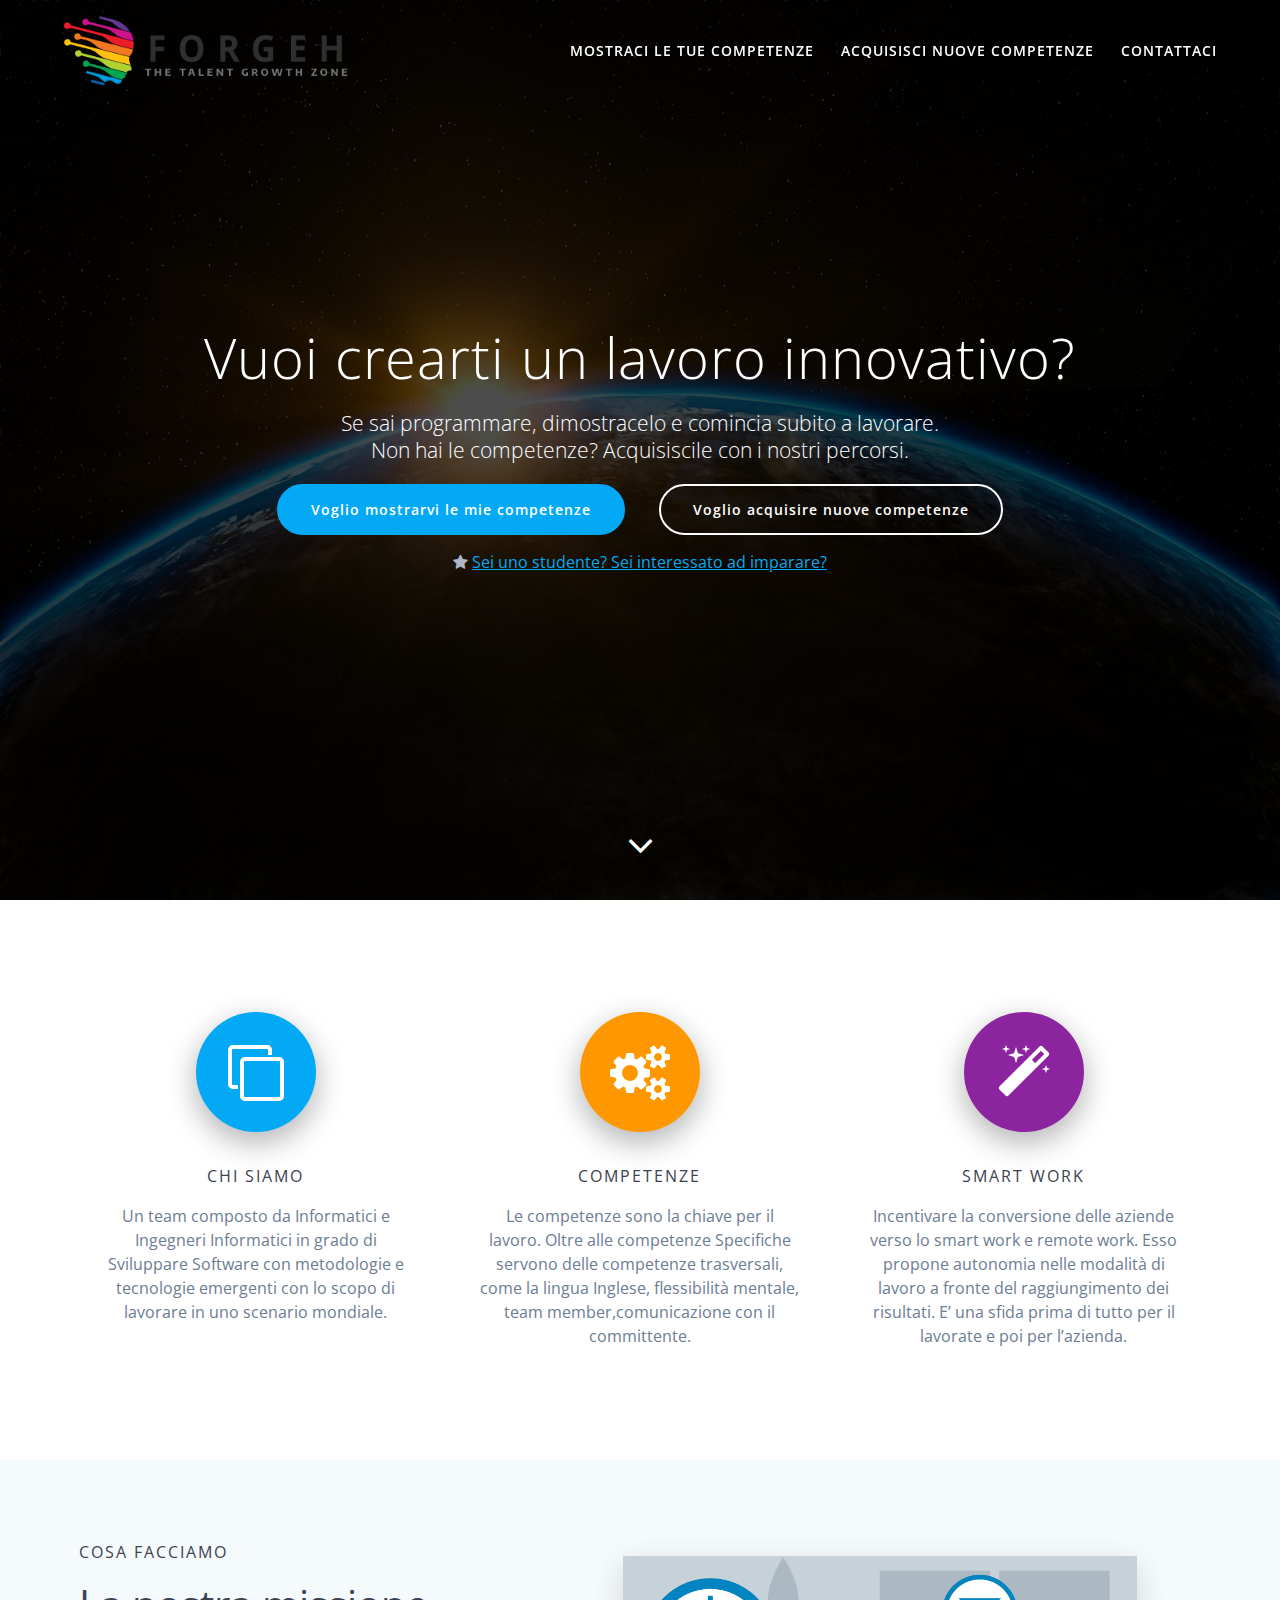
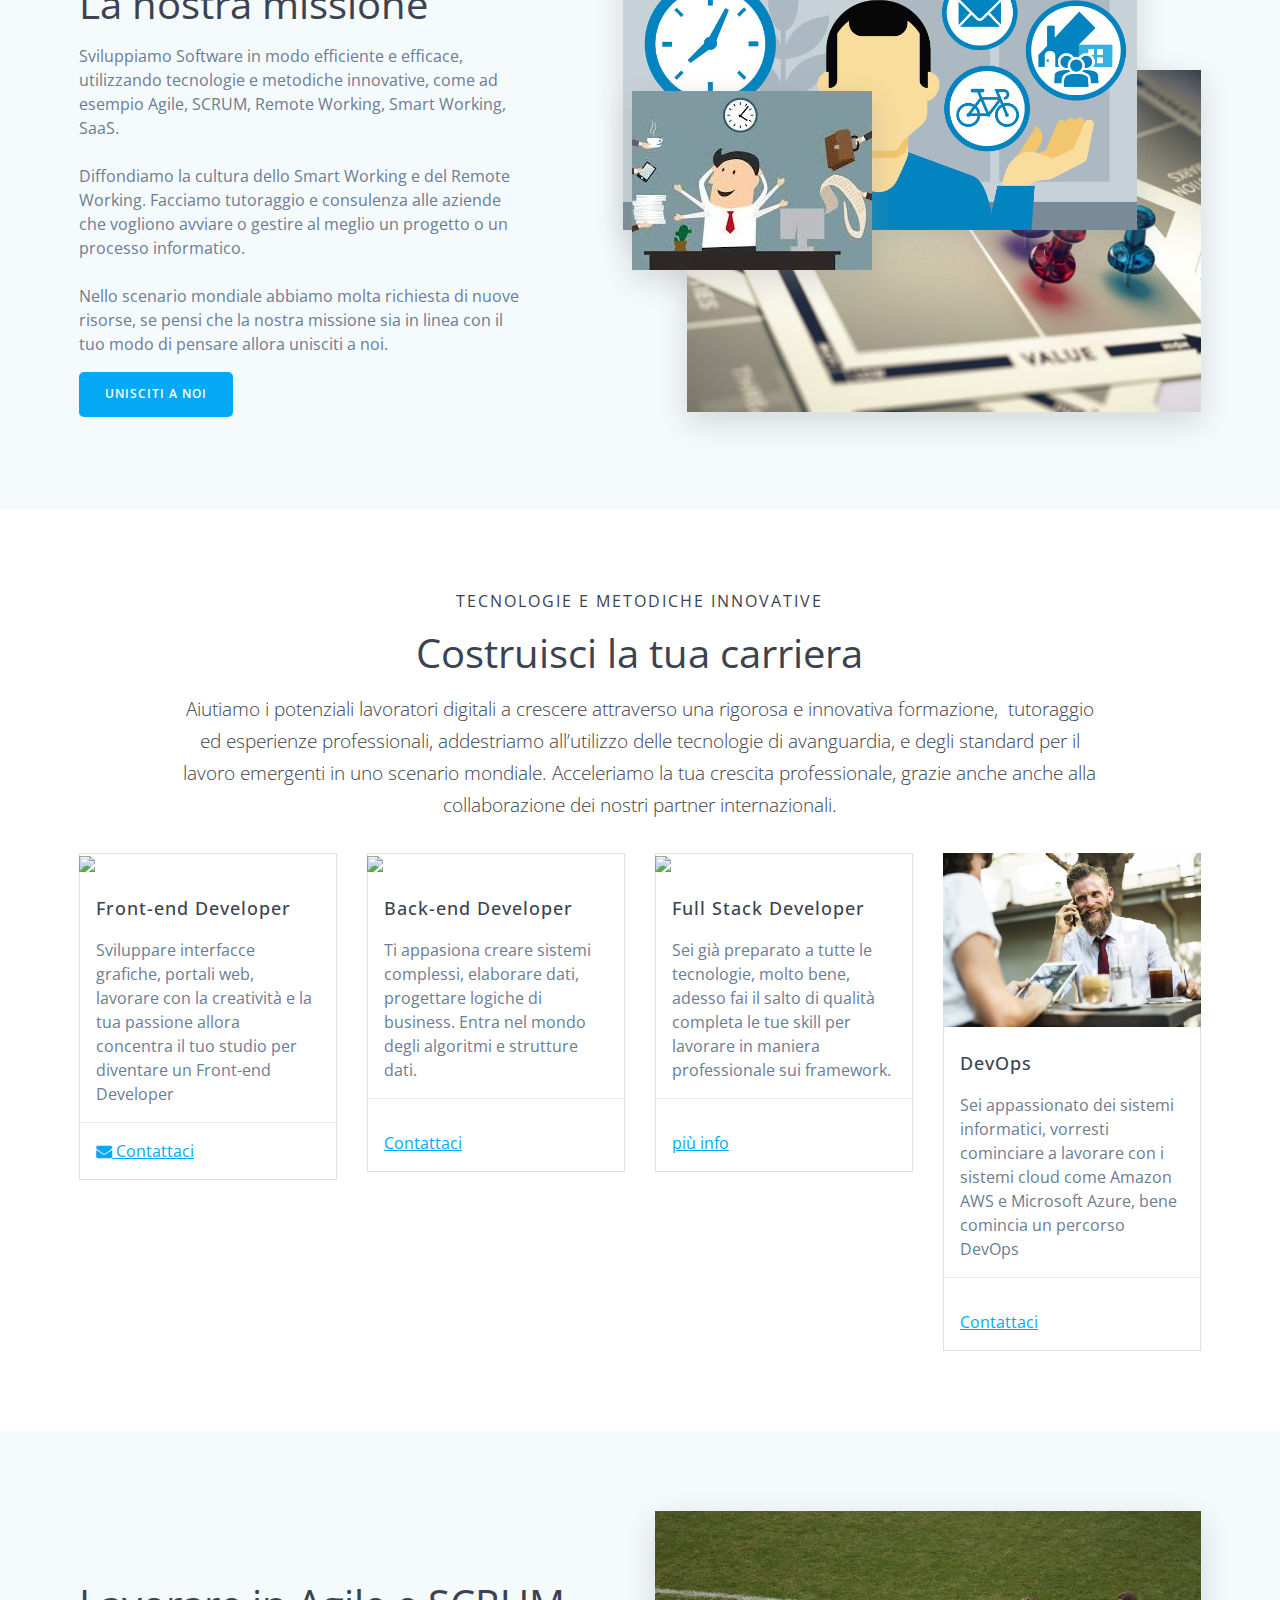
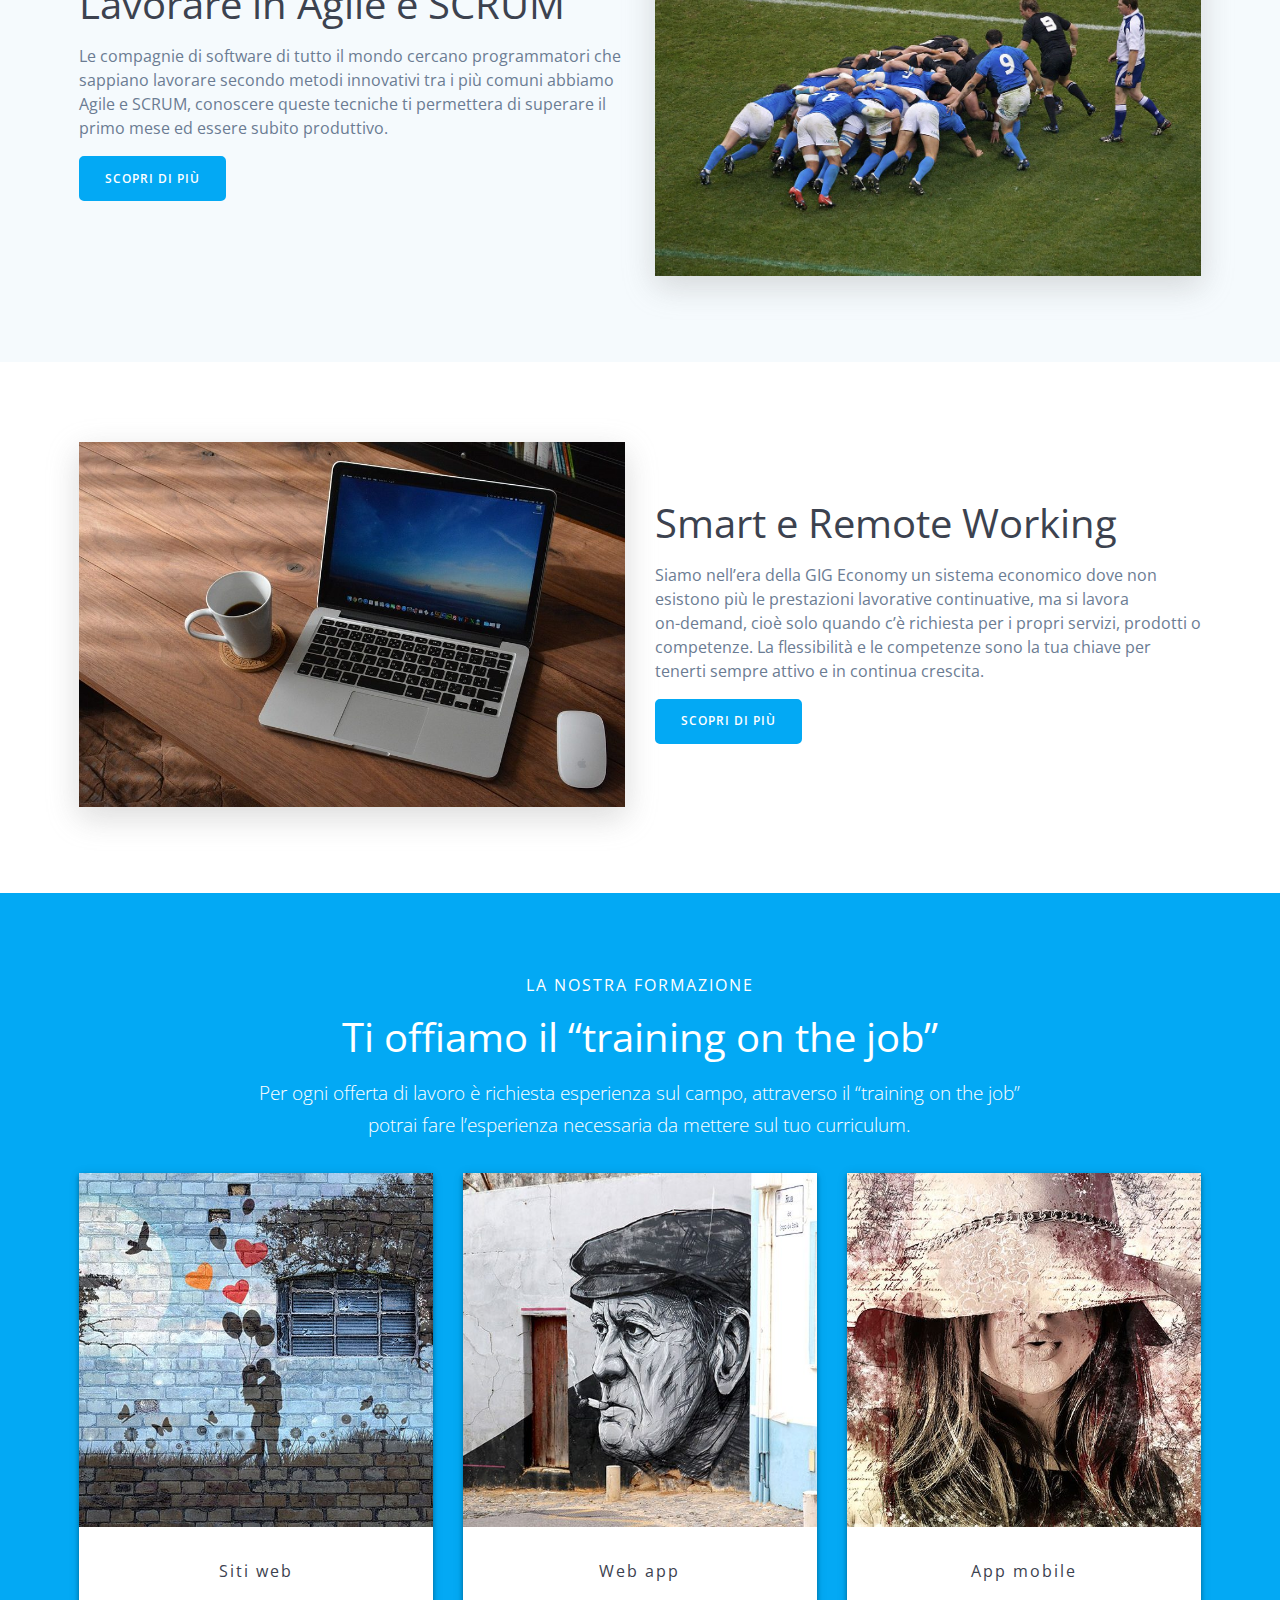
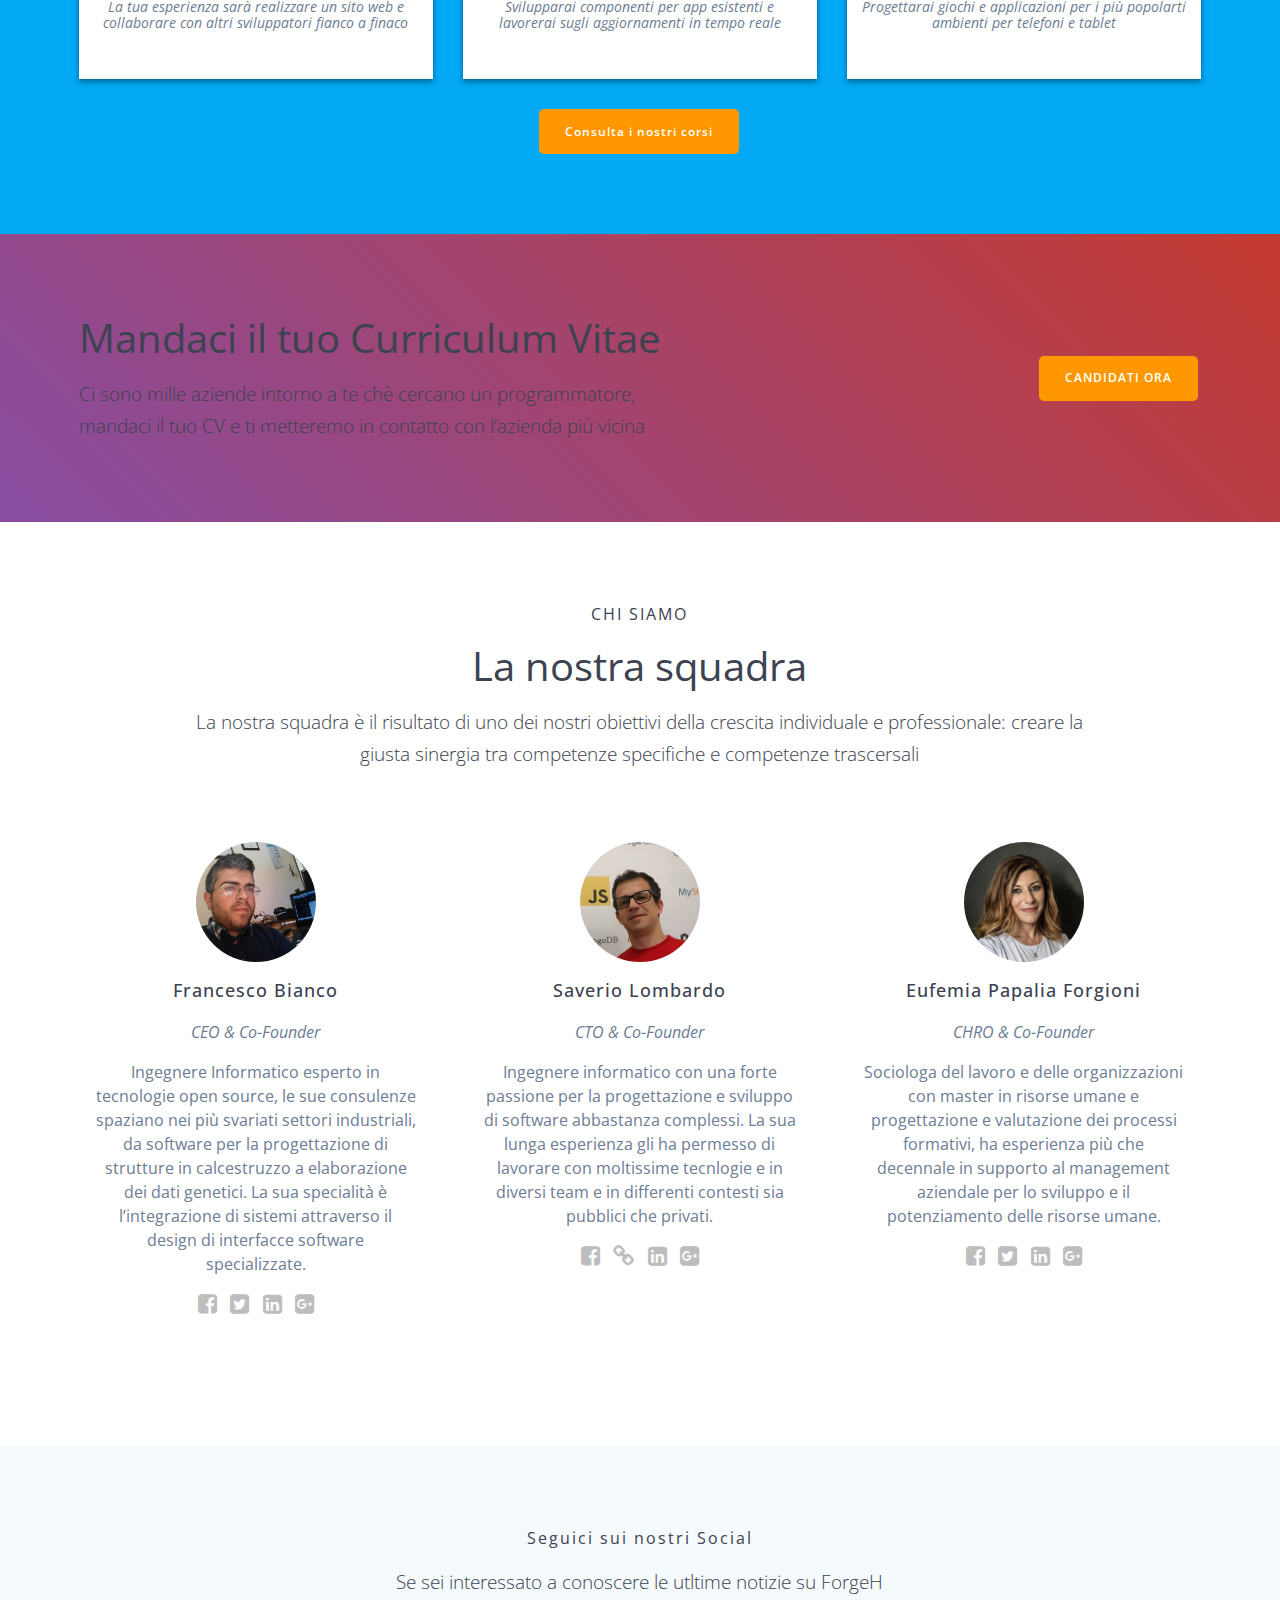
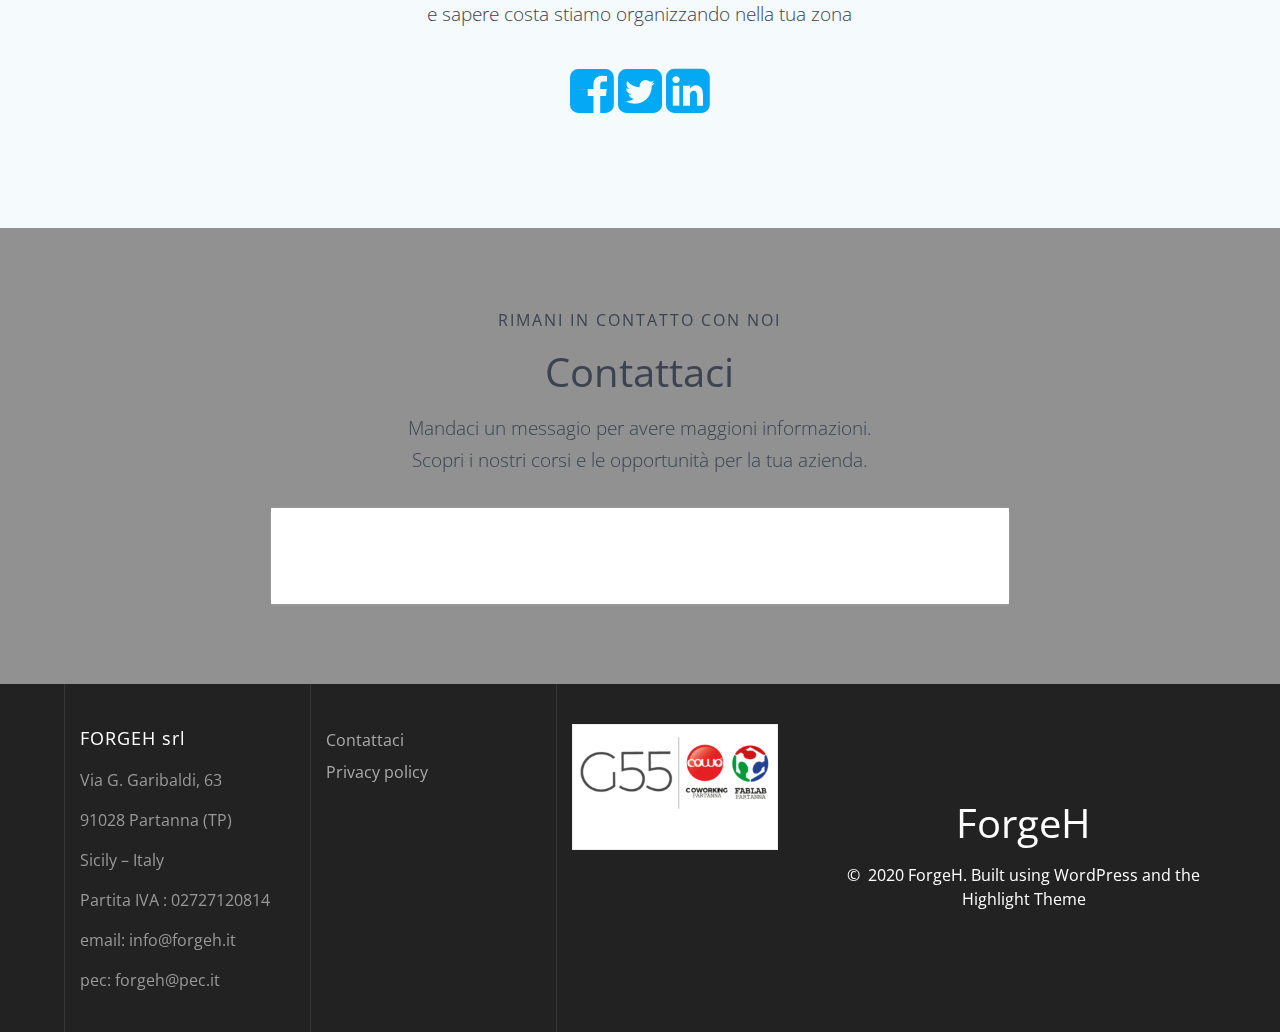
==== commit 3fd31f84: "publish" ====
--- a/index.html
+++ b/index.html
@@ -297,22 +297,21 @@
                         <ul id="main_menu" class="active-line-bottom main-menu dropdown-menu">
                             <li id="menu-item-115"
                                 class="menu-item menu-item-type-post_type menu-item-object-page menu-item-115"><a
-                                    href="https://forgeh.it/mostraci-le-tue-competenze/">Mostraci le tue competenze</a>
+                                    href="./mostraci-le-tue-competenze.html">Mostraci le tue competenze</a>
                             </li>
                             <li id="menu-item-116"
                                 class="menu-item menu-item-type-post_type menu-item-object-page menu-item-116"><a
-                                    href="https://forgeh.it/voglio-acquisire-competenze/">Voglio acquisire le
-                                competenze</a></li>
+                                    href="./voglio-acquisire-nuove-competenze.html">Acquisisci nuove competenze</a></li>
                             <li id="menu-item-119"
                                 class="menu-item menu-item-type-post_type menu-item-object-page menu-item-119"><a
-                                    href="https://forgeh.it/contatti/">Contatti</a></li>
+                                    href="./contattaci.html">Contattaci</a></li>
                         </ul>
                     </div>
-                    <a href="https://forgeh.it/#" data-component="offcanvas" data-target="#offcanvas-wrapper"
+                    <!--a href="https://forgeh.it/#" data-component="offcanvas" data-target="#offcanvas-wrapper"
                        data-direction="right" data-width="300px" data-push="false" data-loaded="true">
                         <div class="bubble"></div>
                         <i class="fa fa-bars"></i>
-                    </a>
+                    </a-->
 
                 </div>
             </div>
@@ -331,15 +330,26 @@
                 <div class="row header-description-row middle-sm">
                     <div class="header-content header-content-centered col-md col-xs-12">
                         <div class="align-holder center">
-                            <h1 class="hero-title">Vuoi crearti un lavoro innovativo ed entusiasmante?</h1>
-                            <p class="header-subtitle">Se hai le compentenze, dimostracelo e comincia ha lavorare.<br>Non
-                                hai le competeenze? acquisiscele insieme a noi.</p>
-                            <div data-dynamic-mod-container="" class="header-buttons-wrapper"><a
-                                    class="button big color1 round" target="_self"
-                                    href="https://forgeh.it/mostraci-le-tue-competenze">Voglio mostrarvi le mie
-                                competenze</a><a class="button big color-white round outline" target="_self"
-                                                 href="https://forgeh.it/voglio-acquisire-competenze">Voglio acquisire
-                                le competenze</a></div>
+                            <h1 class="hero-title">Vuoi crearti un lavoro innovativo?</h1>
+                            <p class="header-subtitle">
+                                Se sai programmare, dimostracelo e comincia subito a lavorare.<br>
+                                Non hai le competenze? Acquisiscile con i nostri percorsi.
+                            </p>
+                            <div data-dynamic-mod-container="" class="header-buttons-wrapper">
+                                <a class="button big color1 round" target="_self" href="./mostraci-le-tue-competenze.html">
+                                    Voglio mostrarvi le mie competenze
+                                </a>
+                                <a class="button big color-white round outline" target="_self" href="./voglio-acquisire-nuove-competenze.html">
+                                    Voglio acquisire nuove competenze
+                                </a>
+                                <br/>
+
+                                <i class="fa fa-star fa-spin"></i>
+                                <a class="color-white" target="_blank" href="https://share.hsforms.com/1eqdHC0ljTxKdotfmjJIJ4A4bptn">
+                                    Sei uno studente? Sei interessato ad imparare?
+                                </a>
+                            </div>
+
                         </div>
                     </div>
                 </div>
@@ -350,16 +360,23 @@
             </script>
 
             <div class="header-homepage-arrow-c">
-            <span class="header-homepage-arrow move-down-bounce"> <i class="fa arrow fa-angle-down"
-                                                                     aria-hidden="true"></i>
-            </span>
+                <span class="header-homepage-arrow move-down-bounce" id="scrollToCarriera">
+                    <i class="fa arrow fa-angle-down" aria-hidden="true"></i>
+                </span>
+                <script>
+                  jQuery("#scrollToCarriera").click(function() {
+                    jQuery([document.documentElement, document.body]).animate({
+                      scrollTop: jQuery("#features-1").offset().top
+                    }, 2000);
+                  });
+                </script>
             </div>
             <div class="backstretch"
-                 style="left: 0px; top: 0px; overflow: hidden; margin: 0px; padding: 0px; height: 874px; width: 1905px; z-index: -999998; position: absolute;">
+                 style="left: 0px; top: 0px; overflow: hidden; margin: 0px; padding: 0px; height: 100%; width: 100%; z-index: -999998; position: absolute;">
                 <div class="backstretch-item"
                      style="position: absolute; margin: 0px; padding: 0px; border: none; width: 100%; height: 100%; z-index: -999999;">
                     <img alt="" src="./files/hero-1.jpg"
-                         style="position: absolute; margin: 0px; padding: 0px; border: none; width: 1905px; height: 952.5px; max-width: none; left: 0px; top: -39.25px; right: auto; bottom: auto;">
+                         style="position: absolute; margin: 0px; padding: 0px; border: none; width: 100%; height: 100%; max-width: none; left: 0px; top: 0px; right: auto; bottom: auto;">
                 </div>
             </div>
         </div>
@@ -404,15 +421,19 @@
                 <div class="gridContainer">
                     <div class="row middle-sm text-center">
                         <div class="col-sm-5 content-left-sm" data-type="column"><h5 class="">COSA FACCIAMO</h5>
-                            <h2 class="">La nostra mission</h2>
-                            <p class="">Sviluppiamo Software in modo efficiente, efficace e utilizzando tecnologie e
-                                metodiche innovative, come ad esempio AGILE, SCRUM, Remote Working, Smart Work, GIG
-                                Economy, SaaS. <br><br>Diffondiamo la cultura dello Smart Working e del Remote Working.
+                            <h2 class="">La nostra missione</h2>
+                            <p class="">
+                                Sviluppiamo Software in modo efficiente e efficace, utilizzando tecnologie e
+                                metodiche innovative, come ad esempio Agile, SCRUM, Remote Working, Smart Working, SaaS.<br><br>
+                                Diffondiamo la cultura dello Smart Working e del Remote Working.
                                 Facciamo tutoraggio e consulenza alle aziende che vogliono avviare o gestire al meglio
-                                un progetto o un processo informatico. <br><br>Nello scenario mondiale abbiamo molta
-                                richiesta di nuove risorse, se pensi la nostra mission sia in linea con il tuo modo di
-                                pensare allora unisciti a noi.</p> <a class="button color1" href="https://forgeh.it/#"
-                                                                      target="_self" data-cp-link="1">UNISCITI A NOI</a>
+                                un progetto o un processo informatico. <br><br>
+                                Nello scenario mondiale abbiamo molta richiesta di nuove risorse,
+                                se pensi che la nostra missione sia in linea con il tuo modo di
+                                pensare allora unisciti a noi.
+                            </p>
+                            <a class="button color1" href="https://share.hsforms.com/1rXYIvPZpQMer-aGSag2J7w4bptn"
+                                                                      target="_blank" data-cp-link="1">UNISCITI A NOI</a>
                         </div>
                         <div class="col-sm-7 space-bottom-xs">
                             <div class="image-group-side-3-img"><img class="topimg shadow-large"
@@ -446,47 +467,47 @@
                     <div class="row spaced-cols" data-type="row">
                         <div class="col-xs-12 col-sm-6 col-md-3 ">
                             <div class="card no-padding bordered y-move"><img class="face"
-                                                                              src="./files/agreement-2548139_1920.jpg">
+                                                                              src="./files/React_Native_Logo.png">
                                 <div data-type="column"
                                      class="col-padding-small col-padding-small-xs description-container"><h4
                                         class="font-500">Front-end Developer</h4>
                                     <p class="">Sviluppare interfacce grafiche, portali web, lavorare con la creatività
                                         e la tua passione allora concentra il tuo studio per diventare un Front-end
                                         Developer</p></div>
-                                <!--div data-type="column"
+                                <div data-type="column"
                                      class="col-padding-small col-padding-small-xs read-more-container"><a
-                                        class="read-more" href="https://forgeh.it/front-end-developer" target="_self"
-                                        data-cp-link="1">più info</a></div-->
+                                         href="./contattaci.html" target="_self"
+                                        data-cp-link="1"><i class="fa fa-envelope"></i> Contattaci</a></div>
                             </div>
                         </div>
                         <div class="col-xs-12 col-sm-6 col-md-3 ">
                             <div class="card no-padding bordered y-move"><img class="face"
-                                                                              src="./files/pencils-452238_1920.jpg">
+                                                                              src="./files/Laravel.jpg">
                                 <div data-type="column"
                                      class="col-padding-small col-padding-small-xs description-container"><h4
                                         class="font-500">Back-end Developer</h4>
                                     <p class="">Ti appasiona creare sistemi complessi, elaborare dati, progettare
                                         logiche di business. Entra nel mondo degli algoritmi e strutture dati. </p>
                                 </div>
-                                <!--div data-type="column"
+                                <div data-type="column"
                                      class="col-padding-small col-padding-small-xs read-more-container"><a
-                                        class="read-more" href="https://forgeh.it/back-end-developer" target="_self"
-                                        data-cp-link="1">più info</a></div-->
+                                        class="read-more" href="./contattaci.html" target="_self"
+                                        data-cp-link="1">Contattaci</a></div>
                             </div>
                         </div>
                         <div class="col-xs-12 col-sm-6 col-md-3 ">
                             <div class="card no-padding bordered y-move"><img class="face"
-                                                                              src="./files/cropped-startup-849804_1920.jpg">
+                                                                              src="./files/node.png">
                                 <div data-type="column"
                                      class="col-padding-small col-padding-small-xs description-container"><h4
                                         class="font-500">Full Stack Developer</h4>
                                     <p class="">Sei già preparato a tutte le tecnologie, molto bene, adesso fai il salto
                                         di qualità completa le tue skill per lavorare in maniera professionale sui
                                         framework.</p></div>
-                                <!--div data-type="column"
+                                <div data-type="column"
                                      class="col-padding-small col-padding-small-xs read-more-container"><a
-                                        class="read-more" href="https://forgeh.it/full-stack-developer" target="_self"
-                                        data-cp-link="1">più info</a></div-->
+                                        class="read-more" href="./contattaci.html" target="_self"
+                                        data-cp-link="1">più info</a></div>
                             </div>
                         </div>
                         <div class="col-xs-12 col-sm-6 col-md-3">
@@ -498,10 +519,10 @@
                                     <p class="">Sei appassionato dei sistemi informatici, vorresti cominciare a lavorare
                                         con i sistemi cloud come Amazon AWS e Microsoft Azure, bene comincia un percorso
                                         DevOps</p></div>
-                                <!--div data-type="column"
+                                <div data-type="column"
                                      class="col-padding-small col-padding-small-xs read-more-container"><a
-                                        class="read-more" href="https://forgeh.it/devops" target="_self"
-                                        data-cp-link="1">più info</a></div-->
+                                        class="read-more" href="./contattaci.html" target="_self"
+                                        data-cp-link="1">Contattaci</a></div>
                             </div>
                         </div>
                     </div>
@@ -517,8 +538,8 @@
                             <p class="">Le compagnie di software di tutto il mondo cercano programmatori che sappiano
                                 lavorare secondo metodi innovativi tra i più comuni abbiamo Agile e SCRUM, conoscere
                                 queste tecniche ti permettera di superare il primo mese ed essere subito produttivo.</p>
-                            <a class="button color1" href="https://forgeh.it/#" target="_self" data-cp-link="1">SCOPRI
-                                DI PIÙ</a></div>
+                            <a class="button color1" href="./contattaci.html" target="_self" data-cp-link="1">
+                                SCOPRI DI PIÙ</a></div>
                         <div class="col-sm-6" data-type="column"><img class="shadow-large"
                                                                       src="./files/cropped-1280px-Scrum_Italy_New_Zealand.jpg"
                                                                       alt=""
@@ -542,8 +563,9 @@
                                 prestazioni lavorative continuative, ma si lavora <br>on-demand, cioè solo quando c’è
                                 richiesta per i propri servizi, prodotti o competenze. La flessibilità e le competenze
                                 sono la tua chiave per tenerti sempre attivo e in continua crescita.</p> <a
-                                    class="button color1" href="https://forgeh.it/#" target="_self" data-cp-link="1">SCOPRI
-                                DI PIÙ</a></div>
+                                    class="button color1" href="./contattaci.html" target="_self" data-cp-link="1">
+                                SCOPRI DI PIÙ</a>
+                        </div>
                     </div>
                 </div>
             </div>
@@ -640,7 +662,7 @@
                     </div>
                 </div>
             </div>
-            <div id="testimonials-1" style="background-color: #ffffff;" data-label="Testimonials"
+            <!--div id="testimonials-1" style="background-color: #ffffff;" data-label="Testimonials"
                  data-id="testimonials-5-mc" data-export-id="testimonials-5-mc" data-category="testimonials"
                  class="testimonials-5-mc content-section content-section-spacing">
                 <div class="gridContainer">
@@ -683,7 +705,7 @@
                         </div>
                     </div>
                 </div>
-            </div>
+            </div-->
             <div id="cta-1" style="background-color: #f5fafd;" data-label="Cta" data-id="cta-blue-section-mc"
                  data-export-id="cta-blue-section-mc" data-category="cta"
                  class="cta-blue-section-mc content-section content-section-spacing le_cocktail white-text">
@@ -695,7 +717,7 @@
                                     style="font-size: 19.2px;"><span style="font-size: 19.2px;">mandaci il tuo CV e ti metteremo in contatto con l’azienda più vicina</span>
                             </p></div>
                         <div class="col-sm-4 end-sm" data-type="column"><a class="button color2"
-                                                                           href="https://forgeh.it/#" target="_self"
+                                                                           href="https://share.hsforms.com/1rXYIvPZpQMer-aGSag2J7w4bptn" target="_blank"
                                                                            data-cp-link="1">CANDIDATI ORA</a></div>
                     </div>
                 </div>
@@ -790,65 +812,66 @@
                  class="blog-section-mc blog-section-standard content-section content-section-spacing">
                 <div class="gridContainer">
                     <div class="row">
-                        <div data-type="column" class="section-title-col"><h5 class="">WE LOVE BLOGGING</h5>
-                            <h2 class="">Latest from Our Blog</h2>
-                            <p class="lead">Lorem ipsum dolor sit amet, consectetur adipisicing elit, sed do eiusmod
-                                tempor incididunt ut labore et dolore magna aliqua.</p></div>
+                        <div data-type="column" class="section-title-col">
+                            <h5 class="">Seguici sui nostri Social</h5>
+                            <h2 class="">
+
+                            </h2>
+                            <p class="lead">
+                                Se sei interessato a conoscere le utltime notizie su ForgeH<br>
+                                e sapere costa stiamo organizzando nella tua zona
+                            </p>
+                        </div>
                     </div>
                     <div class="row">
-                        <div data-type="row" data-dynamic-columns="handled"
-                             data-content-shortcode="mesmerize_latest_news posts=&quot;3&quot;">
-                            <div class="row center-sm content-left-sm">
-                                <div id="post-1" class="col-sm-6 col-md-4 space-bottom space-bottom-xs">
-                                    <div class="post-content card y-move bordered">
-                                        <div class="post-thumbnail">
-                                            <a href="https://forgeh.it/2019/06/04/hello-world/"
-                                               class="post-list-item-thumb ">
-
-                                                <svg class="mesmerize-post-list-item-thumb-placeholder" width="890"
-                                                     height="580" viewBox="0 0 890 580" preserveAspectRatio="none">
-                                                    <rect width="890" height="580" style="fill:#FF9800;"></rect>
-                                                </svg>
-                                            </a>
-                                        </div>
-                                        <div class="col-padding col-padding-xs">
-                                            <h3 class="post-title space-bottom-small">
-                                                <a href="https://forgeh.it/2019/06/04/hello-world/" rel="bookmark">
-                                                    Hello world! </a>
-                                            </h3>
-                                            <p>Welcome to WordPress. This is your first post. Edit or delete it, then
-                                                start writing!</p>
-                                            <a class="read-more link" href="https://forgeh.it/2019/06/04/hello-world/">
-                                                Read more </a>
-                                        </div>
-                                    </div>
-                                </div>
-                            </div>
-                        </div>
-                    </div>
-                    <div class="row">
-                        <div class="text-center"><a class="button color1" data-attr-shortcode="href:mesmerize_blog_link"
-                                                    href="https://forgeh.it/notizie/">VIEW OUR BLOG</a></div>
+                        <div class="text-center">
+                            <a class="color1"
+                               data-attr-shortcode="href:mesmerize_blog_link"
+                               target="_blank"
+                               href="https://www.facebook.com/forgeh.official">
+                                <i class="fa icon large fa-facebook-square"></i>
+                            </a>
+                            <a class="color1"
+                               data-attr-shortcode="href:mesmerize_blog_link"
+                               target="_blank"
+                               href="https://twitter.com/ForgeH_official">
+                                <i class="fa icon large fa-twitter-square"></i>
+                            </a>
+                            <a class="color1"
+                               data-attr-shortcode="href:mesmerize_blog_link"
+                               target="_blank"
+                               href="https://www.linkedin.com/groups/8850995/">
+                                <i class="fa icon large fa-linkedin-square"></i>
+                            </a>
+                        </div>
                     </div>
                 </div>
             </div>
             <div id="contact-1" style="background-color: #ffffff;" data-label="Contact" data-id="contact-1-mc"
                  data-export-id="contact-1-mc" data-bullets-visibility="true" data-category="contact"
-                 class="contact-1-mc content-section content-section-spacing white-text" data-parallax-depth="20">
+                 class="contact-1-mc content-section content-section-spacing" data-parallax-depth="20">
                 <div class="gridContainer">
                     <div class="row text-center">
                         <div class="section-title-col" data-type="column"><h5 class="">RIMANI IN CONTATTO CON NOI</h5>
                             <h2 class="">Contattaci</h2>
-                            <p class="lead">Mandaci un messagio per avere maggioni informazioni sui nostri corsi o sulle
-                                opportunità per la tua azienda</p></div>
+                            <p class="lead">
+                                Mandaci un messagio per avere maggioni informazioni.<br/>
+                                Scopri i nostri corsi e le opportunità per la tua azienda.
+                            </p>
+                        </div>
                     </div>
                     <div class="row text-center">
                         <div class="col-xs-12 col-sm-8 col-sm-offset-2 contact-form-wrapper inline-info">
                             <div class="card large-padding">
-                                <div class="" data-content-shortcode="mesmerize_contact_form" data-editable="true"><p
-                                        style="text-align:center;color:#ababab">Contact form will be displayed here. To
-                                    activate it you have to set the "contact form shortcode" parameter in
-                                    Customizer.</p></div>
+                                <div class="" data-content-shortcode="mesmerize_contact_form" data-editable="true">
+                                    <script charset="utf-8" type="text/javascript" src="//js.hsforms.net/forms/shell.js"></script>
+                                    <script>
+                                      hbspt.forms.create({
+                                        portalId: "7265147",
+                                        formId: "c983e436-d76d-4dc3-af44-1e79cd5e516c"
+                                      });
+                                    </script>
+                                </div>
                             </div>
                         </div>
                     </div>
@@ -880,11 +903,10 @@
                                         <ul id="menu-menu-footer-1" class="menu">
                                             <li id="menu-item-59"
                                                 class="menu-item menu-item-type-post_type menu-item-object-page menu-item-59">
-                                                <a href="https://forgeh.it/contatti/">Contatti</a></li>
+                                                <a href="./contattaci.html">Contattaci</a></li>
                                             <li id="menu-item-58"
                                                 class="menu-item menu-item-type-post_type menu-item-object-page menu-item-58">
-                                                <a href="https://forgeh.it/informativa-trattamento-dati/">Informativa
-                                                    Trattamento Dati</a></li>
+                                                <a href="./privacy-policy.html">Privacy policy</a></li>
                                         </ul>
                                     </div>
                                 </div>
@@ -951,9 +973,9 @@
   };
   /* ]]> */
 </script>
-<script type="text/javascript" defer="defer" src="./files/theme.bundle.min.js"></script>
-<script type="text/javascript" src="./files/theme-child.js"></script>
-<script type="text/javascript" defer="defer" src="./files/wp-embed.min.js"></script>
+<!--script type="text/javascript" defer="defer" src="./files/theme.bundle.min.js"></script-->
+<!--script type="text/javascript" src="./files/theme-child.js"></script-->
+<!--script type="text/javascript" defer="defer" src="./files/wp-embed.min.js"></script-->
 
 
 <div id="offcanvas-wrapper" class="hide  offcanvas-right offcanvas">
@@ -973,11 +995,11 @@
     <div id="offcanvas-menu" class="menu-menu-header-container">
         <ul id="offcanvas_menu" class="offcanvas_menu">
             <li class="menu-item menu-item-type-post_type menu-item-object-page menu-item-115"><a
-                    href="https://forgeh.it/mostraci-le-tue-competenze/">Mostraci le tue competenze</a></li>
+                    href="./mostraci-le-tue-competenze.html">Mostraci le tue competenze</a></li>
             <li class="menu-item menu-item-type-post_type menu-item-object-page menu-item-116"><a
-                    href="https://forgeh.it/voglio-acquisire-competenze/">Voglio acquisire le competenze</a></li>
+                    href="./voglio-acquisire-nuove-competenze.html">Voglio acquisire nuove competenze</a></li>
             <li class="menu-item menu-item-type-post_type menu-item-object-page menu-item-119"><a
-                    href="https://forgeh.it/contatti/">Contatti</a></li>
+                    href="./contattaci.html">Contattaci</a></li>
         </ul>
     </div>
 </div>
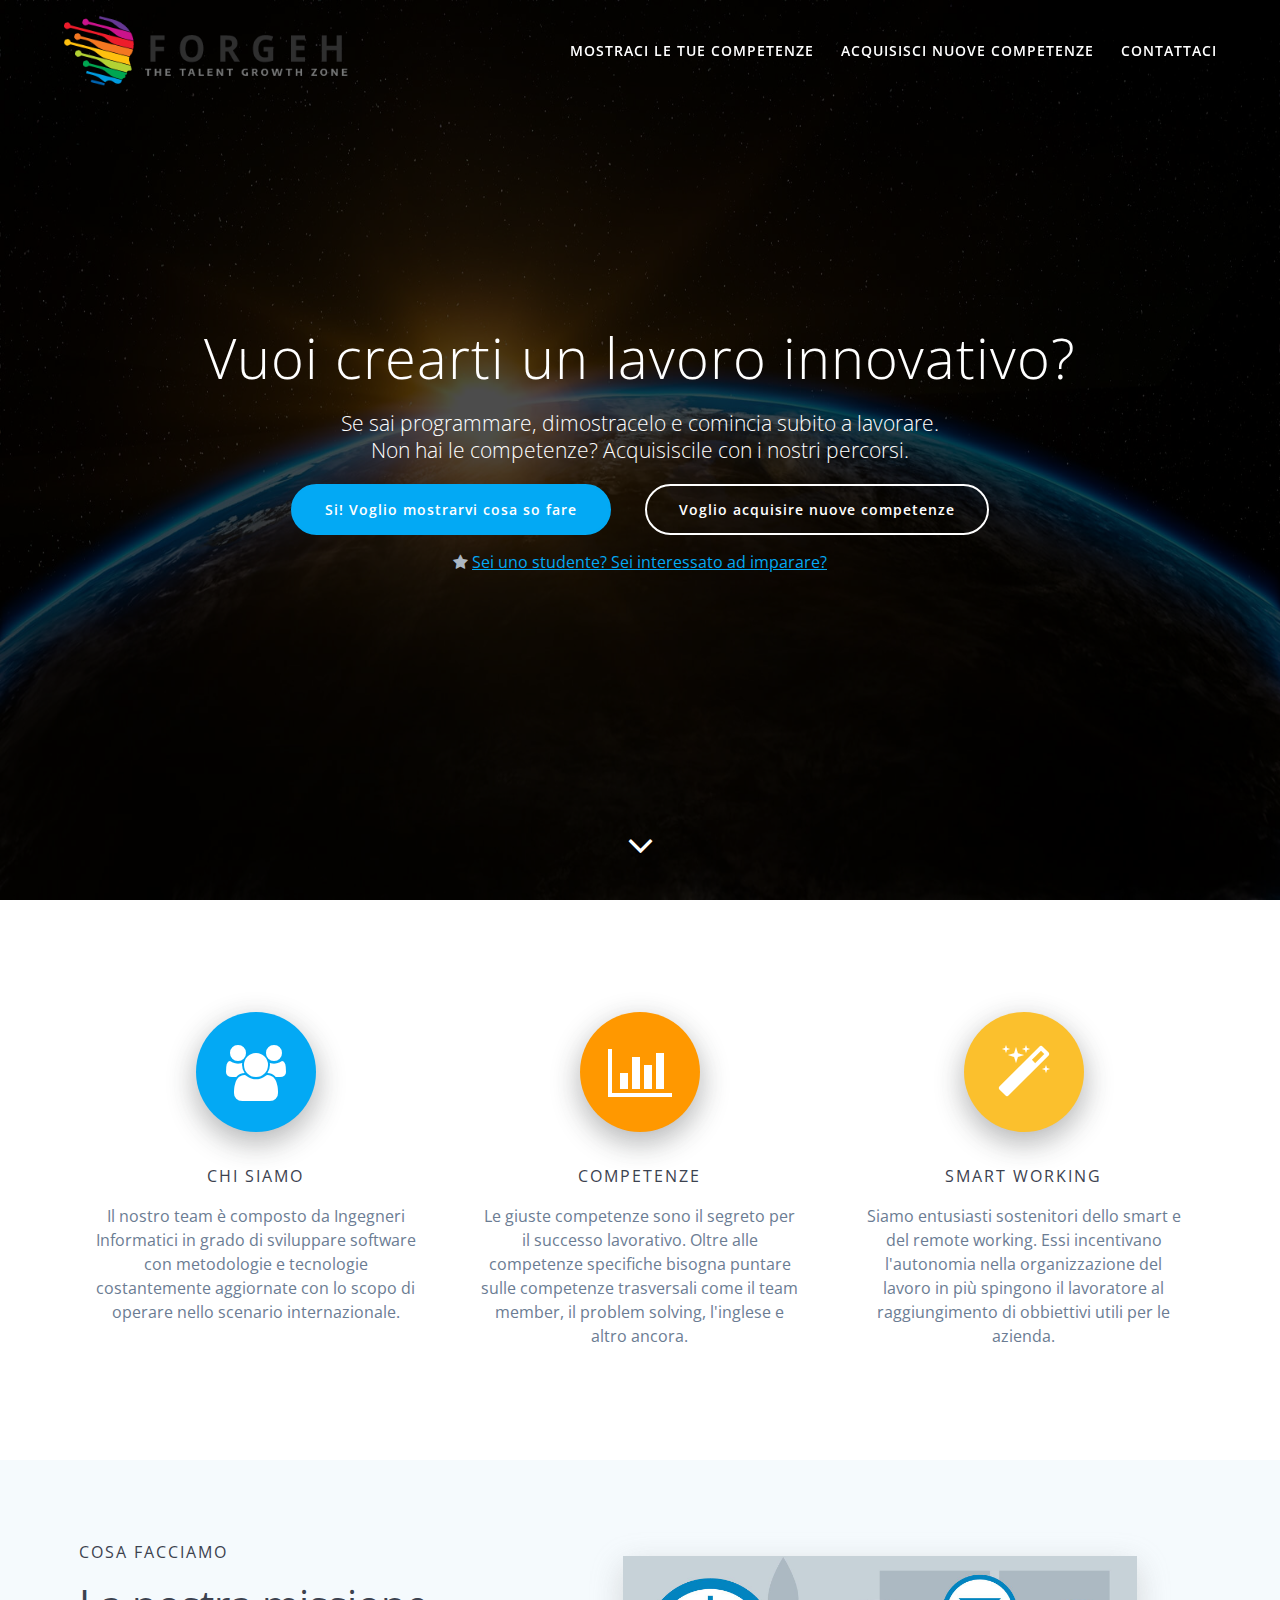
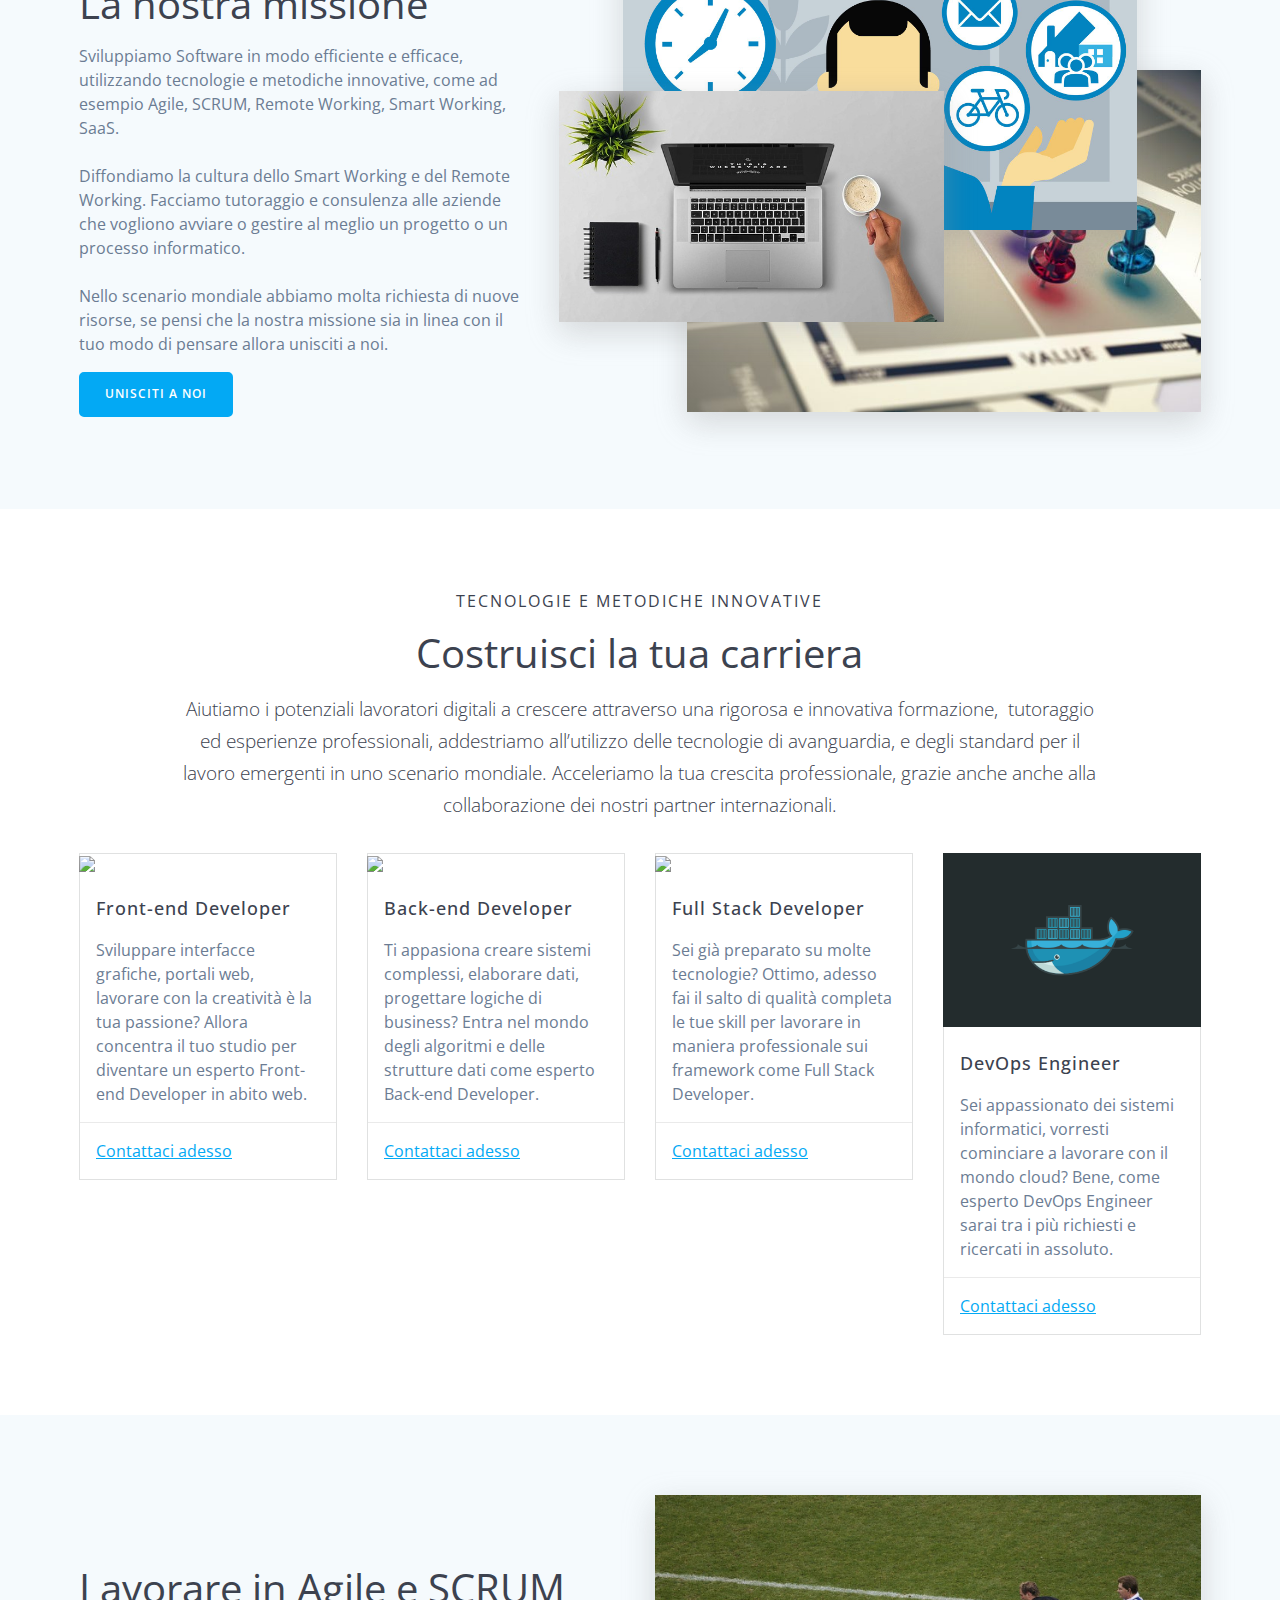
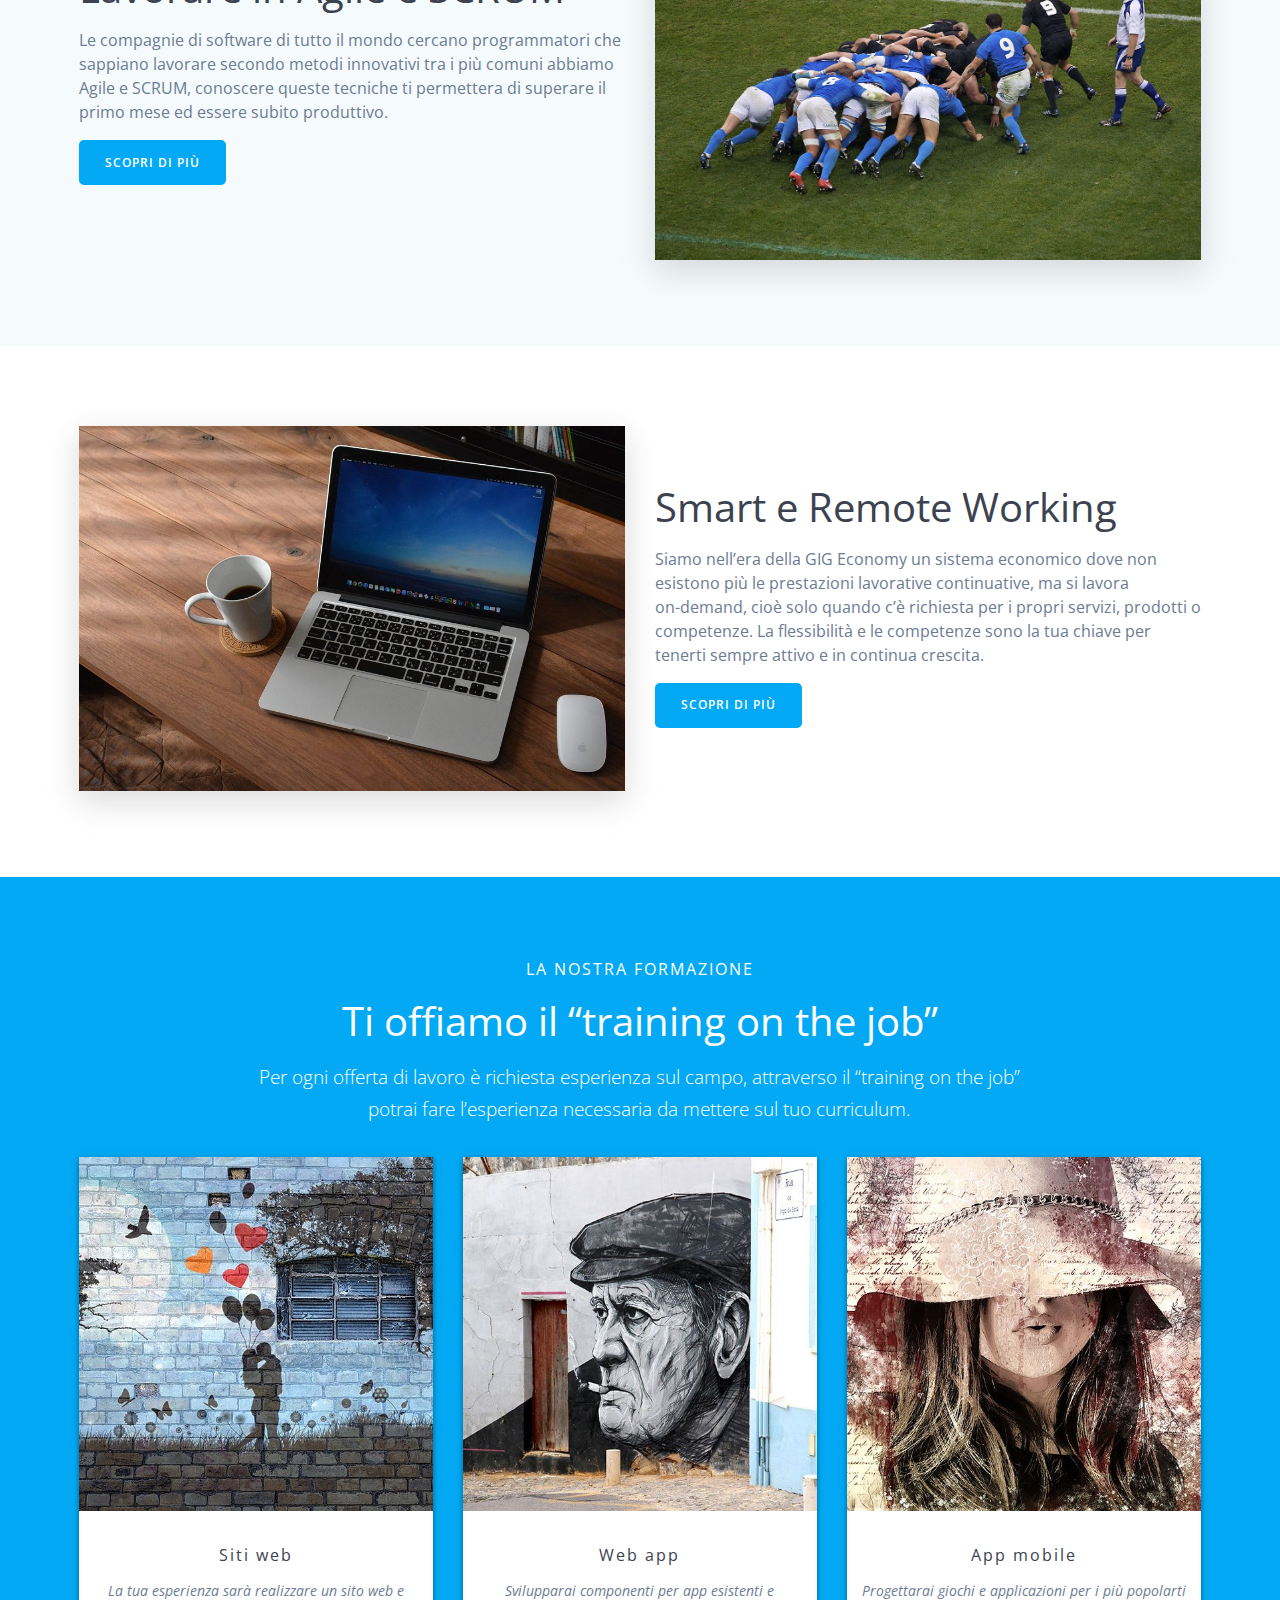
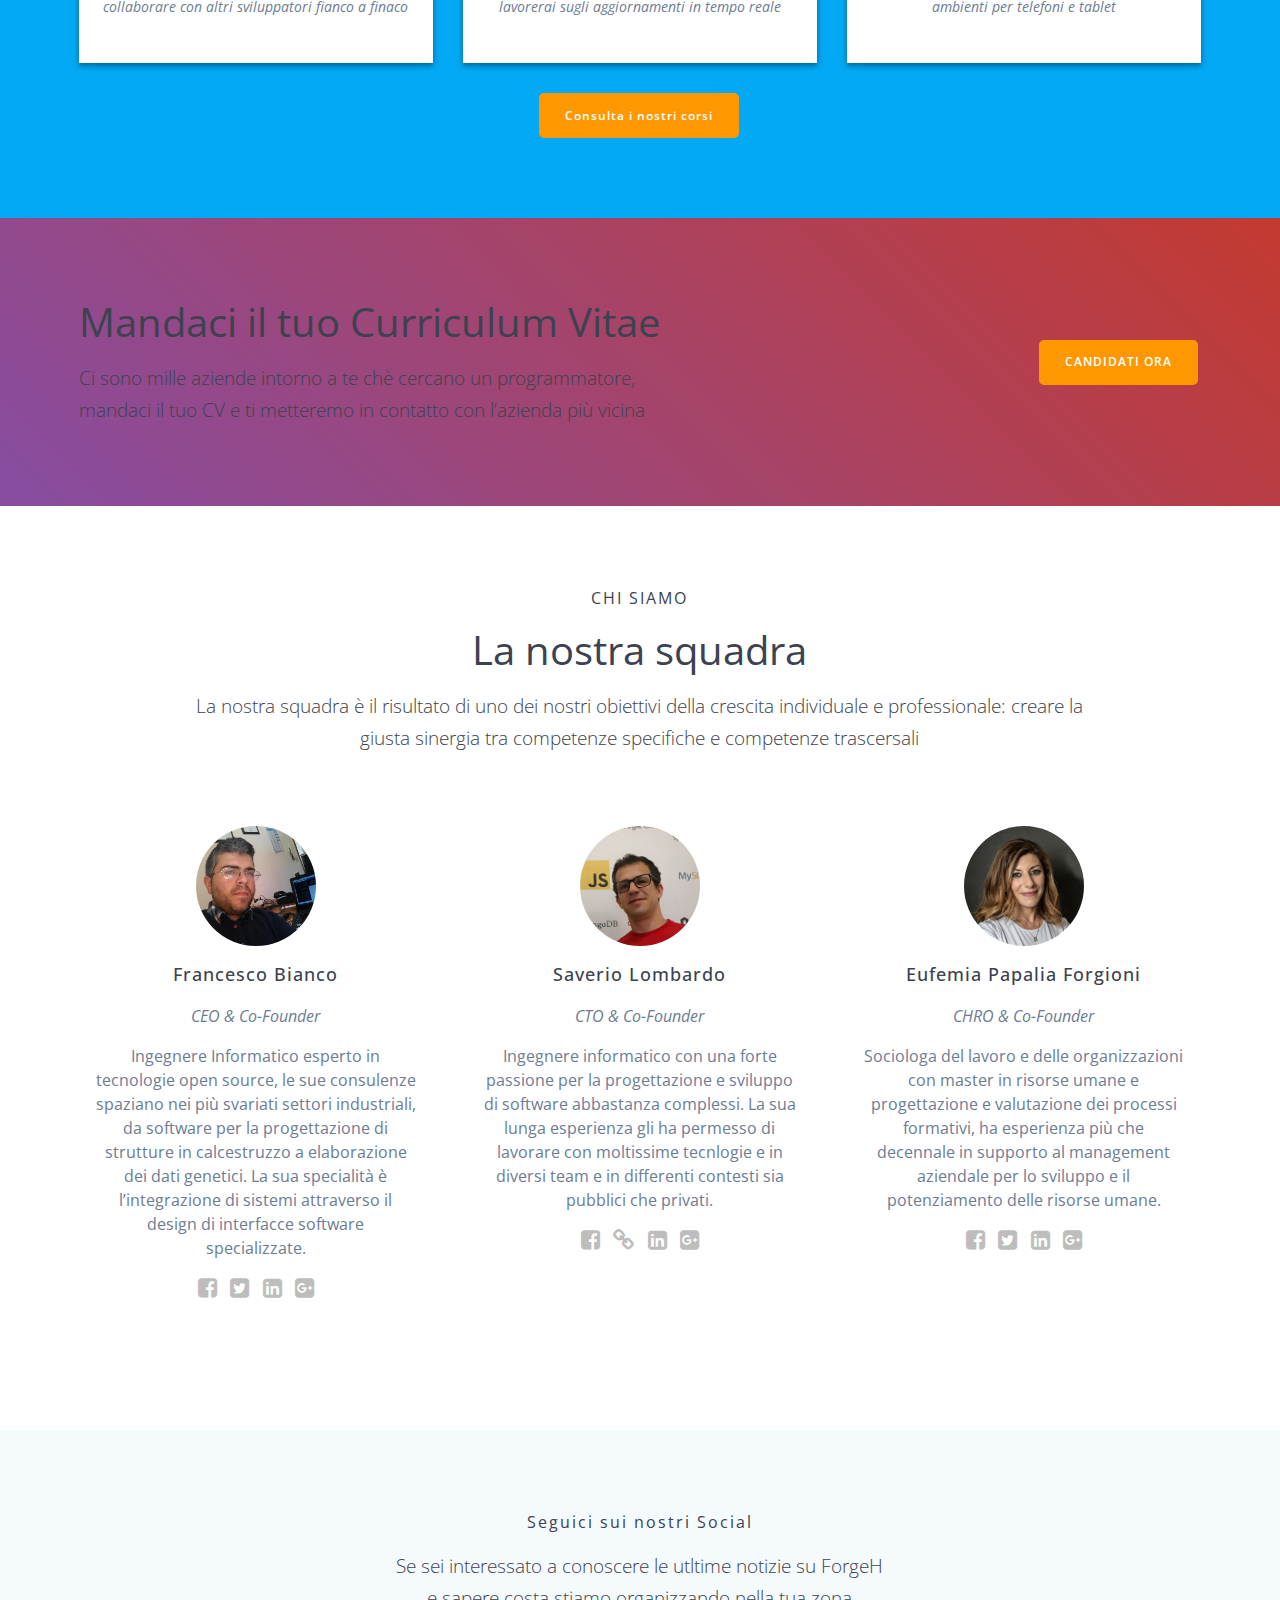
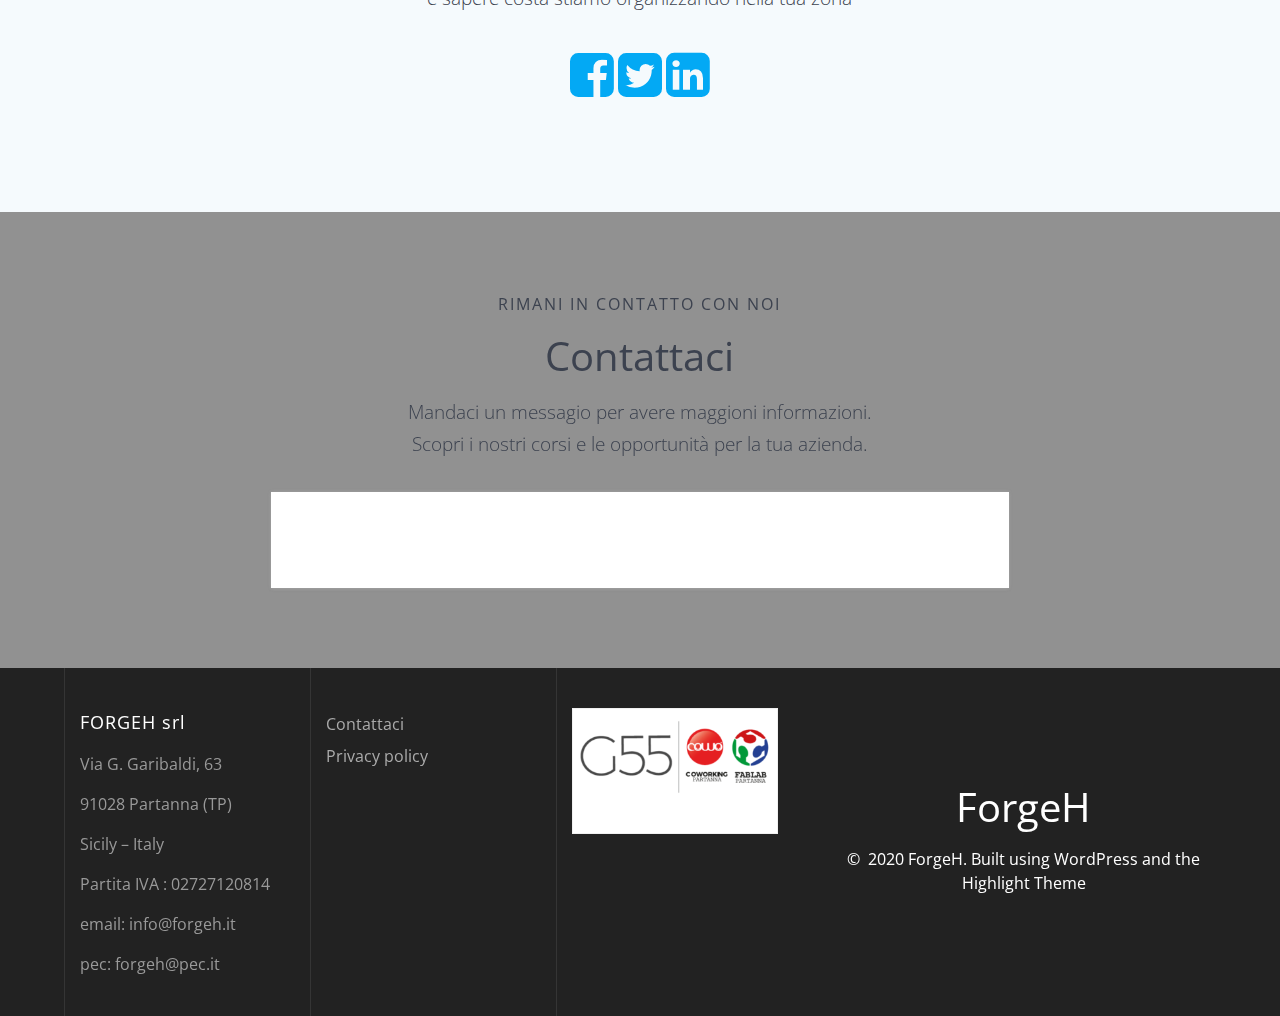
==== commit fc72d9d0: "publish" ====
--- a/index.html
+++ b/index.html
@@ -337,7 +337,7 @@
                             </p>
                             <div data-dynamic-mod-container="" class="header-buttons-wrapper">
                                 <a class="button big color1 round" target="_self" href="./mostraci-le-tue-competenze.html">
-                                    Voglio mostrarvi le mie competenze
+                                    Si! Voglio mostrarvi cosa so fare
                                 </a>
                                 <a class="button big color-white round outline" target="_self" href="./voglio-acquisire-nuove-competenze.html">
                                     Voglio acquisire nuove competenze
@@ -390,25 +390,34 @@
                 <div class="gridContainer">
                     <div data-type="row" class="row spaced-cols text-center">
                         <div class="col-xs-12 col-sm-4 col-padding"><i
-                                class="fa icon fa-clone large shadow-large-black round aligncenter reverse color1"></i>
-                            <div data-type="column" class=""><h5 class="font-400">CHI SIAMO</h5>
-                                <p class="">Un team composto da Informatici e Ingegneri Informatici in grado di
-                                    Sviluppare Software con metodologie e tecnologie emergenti con lo scopo di lavorare
-                                    in uno scenario mondiale.</p></div>
+                            class="fa icon fa-users large shadow-large-black round aligncenter reverse color1"></i>
+                            <div data-type="column" class="">
+                                <h5 class="font-400">CHI SIAMO</h5>
+                                <p class="">
+                                    Il nostro team è composto da Ingegneri Informatici in grado di
+                                    sviluppare software con metodologie e tecnologie costantemente aggiornate
+                                    con lo scopo di operare nello scenario internazionale.
+                                </p>
+                            </div>
                         </div>
                         <div class="col-xs-12 col-sm-4 col-padding"><i
-                                class="fa icon fa-cogs large shadow-large-black round aligncenter reverse color2"></i>
+                                class="fa icon fa-bar-chart large shadow-large-black round aligncenter reverse color2"></i>
                             <div data-type="column" class=""><h5 class="font-400">COMPETENZE</h5>
-                                <p class="">Le competenze sono la chiave per il lavoro. Oltre alle competenze Specifiche
-                                    servono delle competenze trasversali, come la lingua Inglese, flessibilità mentale,
-                                    team member,comunicazione con il committente.</p></div>
+                                <p class="">
+                                    Le giuste competenze sono il segreto per il successo lavorativo.
+                                    Oltre alle competenze specifiche bisogna puntare sulle competenze trasversali
+                                    come il team member, il problem solving, l'inglese e altro ancora.
+                                </p>
+                            </div>
                         </div>
                         <div class="col-xs-12 col-sm-4 col-padding"><i
-                                class="fa icon fa-magic large shadow-large-black round aligncenter reverse color4"></i>
-                            <div data-type="column" class=""><h5 class="font-400">SMART WORK</h5>
-                                <p class="">Incentivare la conversione delle aziende verso lo smart work e remote work.
-                                    Esso propone autonomia nelle modalità di lavoro a fronte del raggiungimento dei
-                                    risultati. E’ una sfida prima di tutto per il lavorate e poi per l’azienda.</p>
+                                class="fa icon fa-magic large shadow-large-black round aligncenter reverse color3"></i>
+                            <div data-type="column" class=""><h5 class="font-400">SMART WORKING</h5>
+                                <p class="">
+                                    Siamo entusiasti sostenitori dello smart e del remote working.
+                                    Essi incentivano l'autonomia nella organizzazione del lavoro in più spingono
+                                    il lavoratore al raggiungimento di obbiettivi utili per le azienda.
+                                </p>
                             </div>
                         </div>
                     </div>
@@ -442,7 +451,7 @@
                                                                      title="cropped-145310-636190593102969217-16x9">
                                 <img class="rightimg shadow-large" src="./files/cropped-AdobeStock_83601149-8b38574.jpg"
                                      alt="" title="cropped-AdobeStock_83601149-8b38574">
-                                <div class="leftimg"><img class="shadow-large" src="./files/cropped-download.jpeg"
+                                <div class="leftimg"><img class="shadow-large" src="./files/Smart_working.jpg"
                                                           alt="" title="cropped-download"></div>
                             </div>
                         </div>
@@ -471,13 +480,16 @@
                                 <div data-type="column"
                                      class="col-padding-small col-padding-small-xs description-container"><h4
                                         class="font-500">Front-end Developer</h4>
-                                    <p class="">Sviluppare interfacce grafiche, portali web, lavorare con la creatività
-                                        e la tua passione allora concentra il tuo studio per diventare un Front-end
-                                        Developer</p></div>
+                                    <p class="">
+                                        Sviluppare interfacce grafiche, portali web, lavorare con la creatività
+                                        è la tua passione? Allora concentra il tuo studio per diventare un esperto Front-end
+                                        Developer in abito web.
+                                    </p>
+                                </div>
                                 <div data-type="column"
                                      class="col-padding-small col-padding-small-xs read-more-container"><a
                                          href="./contattaci.html" target="_self"
-                                        data-cp-link="1"><i class="fa fa-envelope"></i> Contattaci</a></div>
+                                        data-cp-link="1">Contattaci adesso</a></div>
                             </div>
                         </div>
                         <div class="col-xs-12 col-sm-6 col-md-3 ">
@@ -486,43 +498,48 @@
                                 <div data-type="column"
                                      class="col-padding-small col-padding-small-xs description-container"><h4
                                         class="font-500">Back-end Developer</h4>
-                                    <p class="">Ti appasiona creare sistemi complessi, elaborare dati, progettare
-                                        logiche di business. Entra nel mondo degli algoritmi e strutture dati. </p>
+                                    <p class="">
+                                        Ti appasiona creare sistemi complessi, elaborare dati, progettare
+                                        logiche di business? Entra nel mondo degli algoritmi e delle strutture dati come esperto Back-end Developer.
+                                    </p>
                                 </div>
                                 <div data-type="column"
                                      class="col-padding-small col-padding-small-xs read-more-container"><a
-                                        class="read-more" href="./contattaci.html" target="_self"
-                                        data-cp-link="1">Contattaci</a></div>
+                                         href="./contattaci.html" target="_self"
+                                        data-cp-link="1">Contattaci adesso</a></div>
                             </div>
                         </div>
                         <div class="col-xs-12 col-sm-6 col-md-3 ">
-                            <div class="card no-padding bordered y-move"><img class="face"
-                                                                              src="./files/node.png">
+                            <div class="card no-padding bordered y-move">
+                                <img class="face" src="./files/node.png">
                                 <div data-type="column"
                                      class="col-padding-small col-padding-small-xs description-container"><h4
                                         class="font-500">Full Stack Developer</h4>
-                                    <p class="">Sei già preparato a tutte le tecnologie, molto bene, adesso fai il salto
+                                    <p class="">
+                                        Sei già preparato su molte tecnologie? Ottimo, adesso fai il salto
                                         di qualità completa le tue skill per lavorare in maniera professionale sui
-                                        framework.</p></div>
+                                        framework come Full Stack Developer.</p></div>
                                 <div data-type="column"
                                      class="col-padding-small col-padding-small-xs read-more-container"><a
-                                        class="read-more" href="./contattaci.html" target="_self"
-                                        data-cp-link="1">più info</a></div>
+                                        href="./contattaci.html" target="_self"
+                                        data-cp-link="1">Contattaci adesso</a></div>
                             </div>
                         </div>
                         <div class="col-xs-12 col-sm-6 col-md-3">
                             <div class="card no-padding bordered y-move"><img class="face"
-                                                                              src="./files/agreement-2548139_1920.jpg">
+                                                                              src="./files/docker-logo.png">
                                 <div data-type="column"
                                      class="col-padding-small col-padding-small-xs description-container"><h4
-                                        class="font-500">DevOps</h4>
-                                    <p class="">Sei appassionato dei sistemi informatici, vorresti cominciare a lavorare
-                                        con i sistemi cloud come Amazon AWS e Microsoft Azure, bene comincia un percorso
-                                        DevOps</p></div>
+                                        class="font-500">DevOps Engineer</h4>
+                                    <p class="">
+                                        Sei appassionato dei sistemi informatici, vorresti cominciare a lavorare
+                                        con il mondo cloud? Bene, come esperto DevOps Engineer sarai tra i più richiesti e ricercati in assoluto.
+                                    </p>
+                                </div>
                                 <div data-type="column"
                                      class="col-padding-small col-padding-small-xs read-more-container"><a
-                                        class="read-more" href="./contattaci.html" target="_self"
-                                        data-cp-link="1">Contattaci</a></div>
+                                        href="./contattaci.html" target="_self"
+                                        data-cp-link="1">Contattaci adesso</a></div>
                             </div>
                         </div>
                     </div>
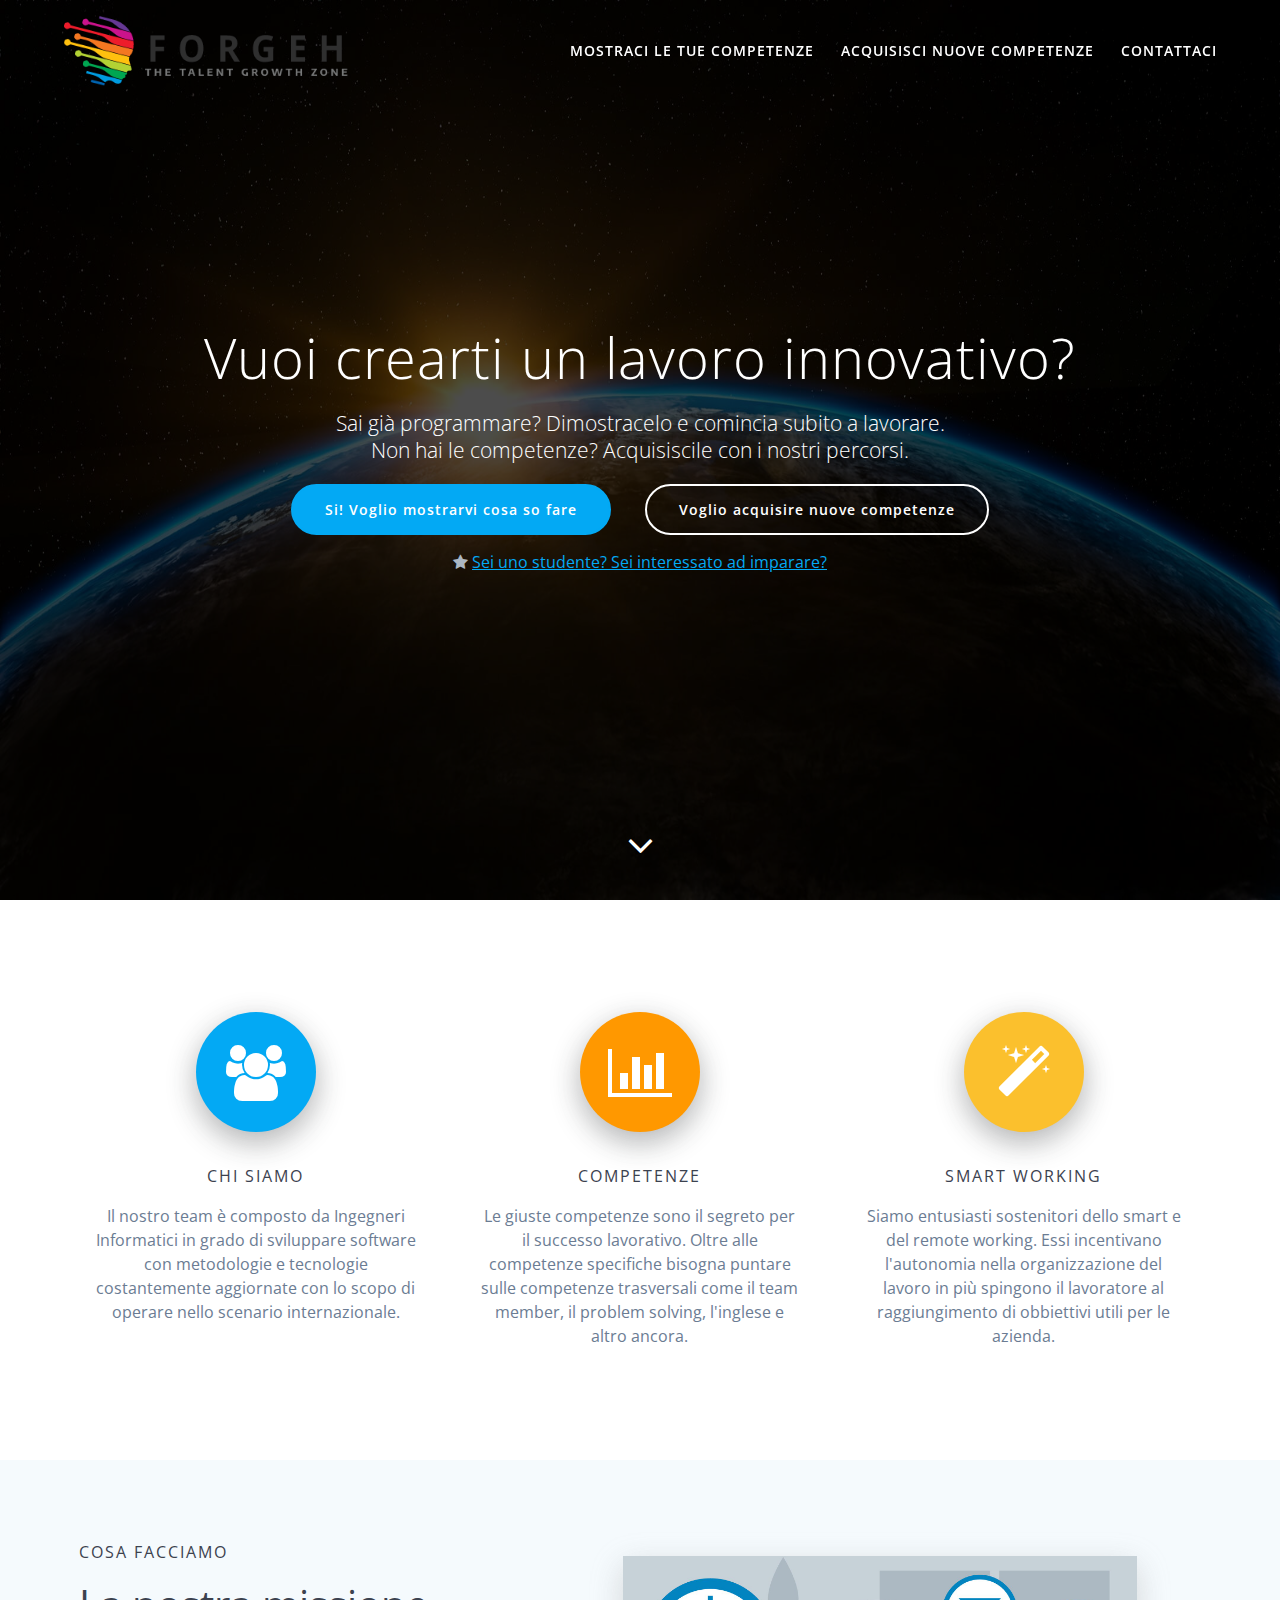
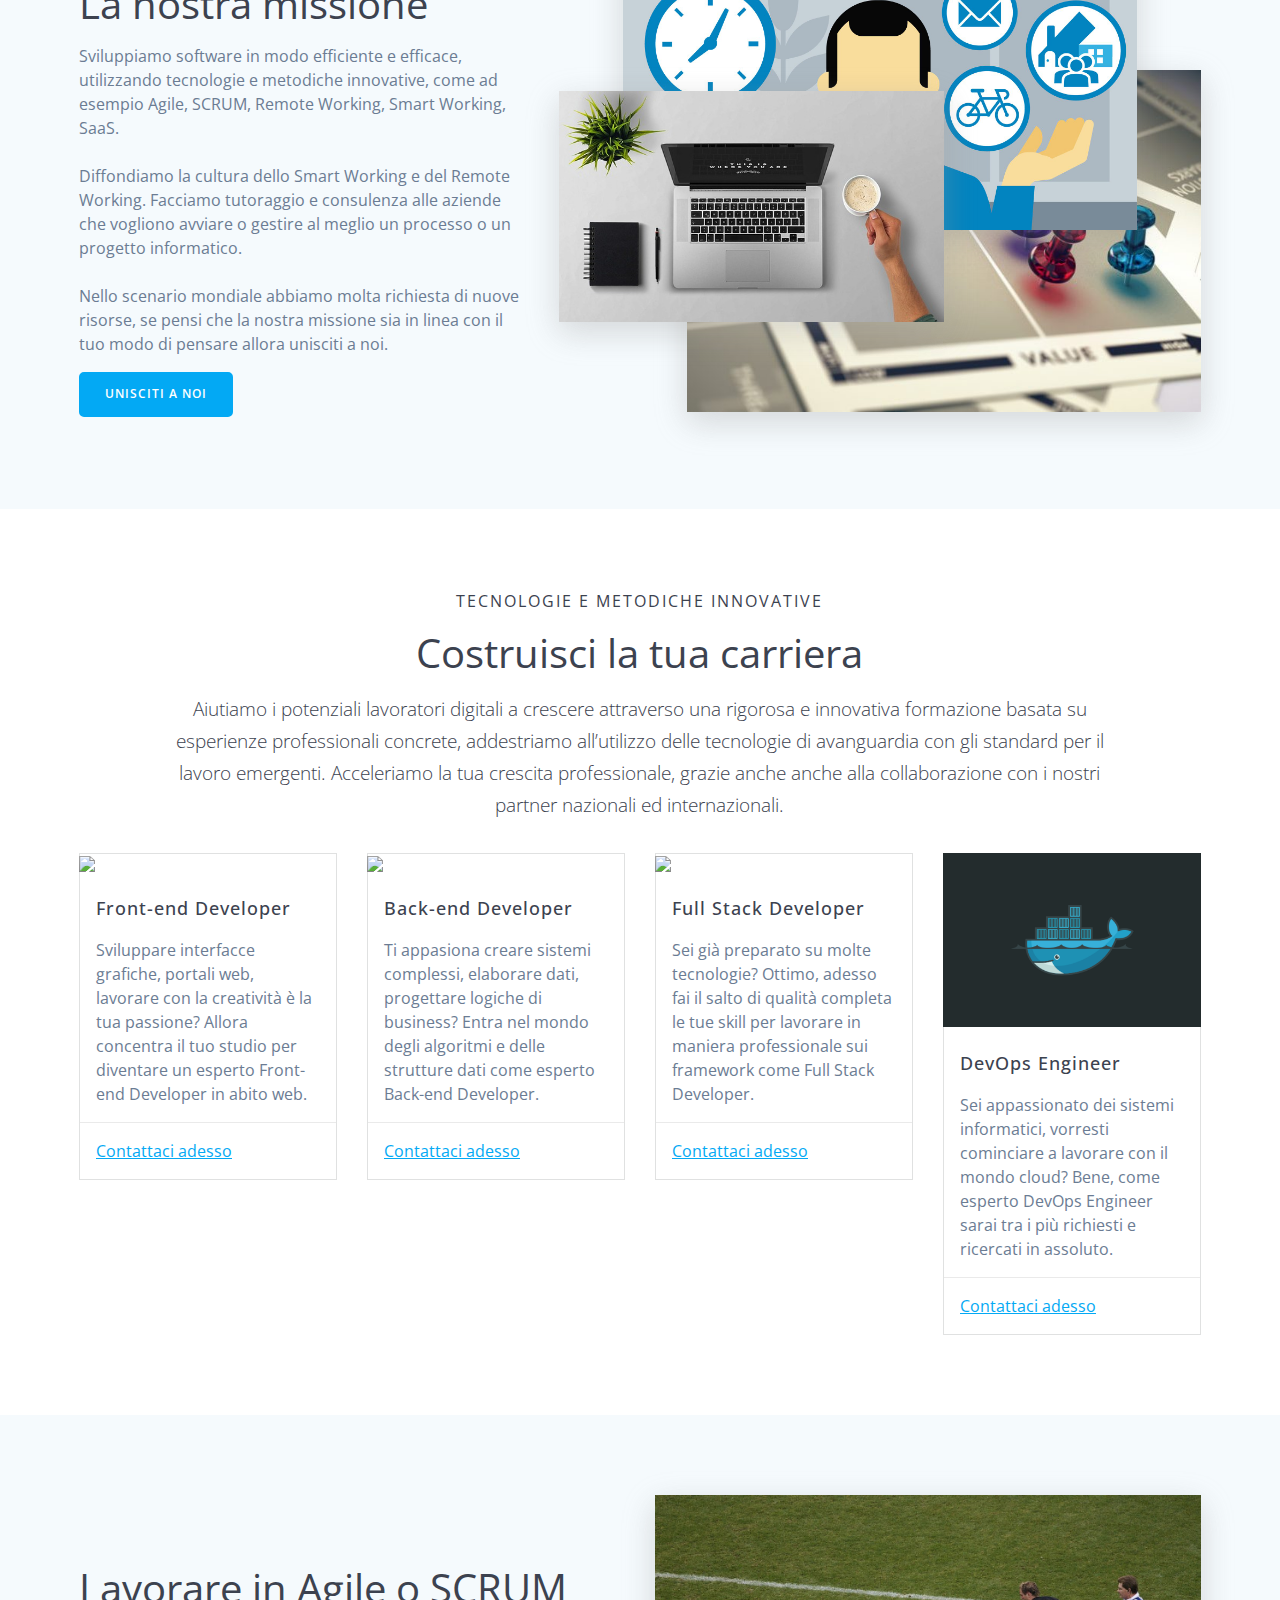
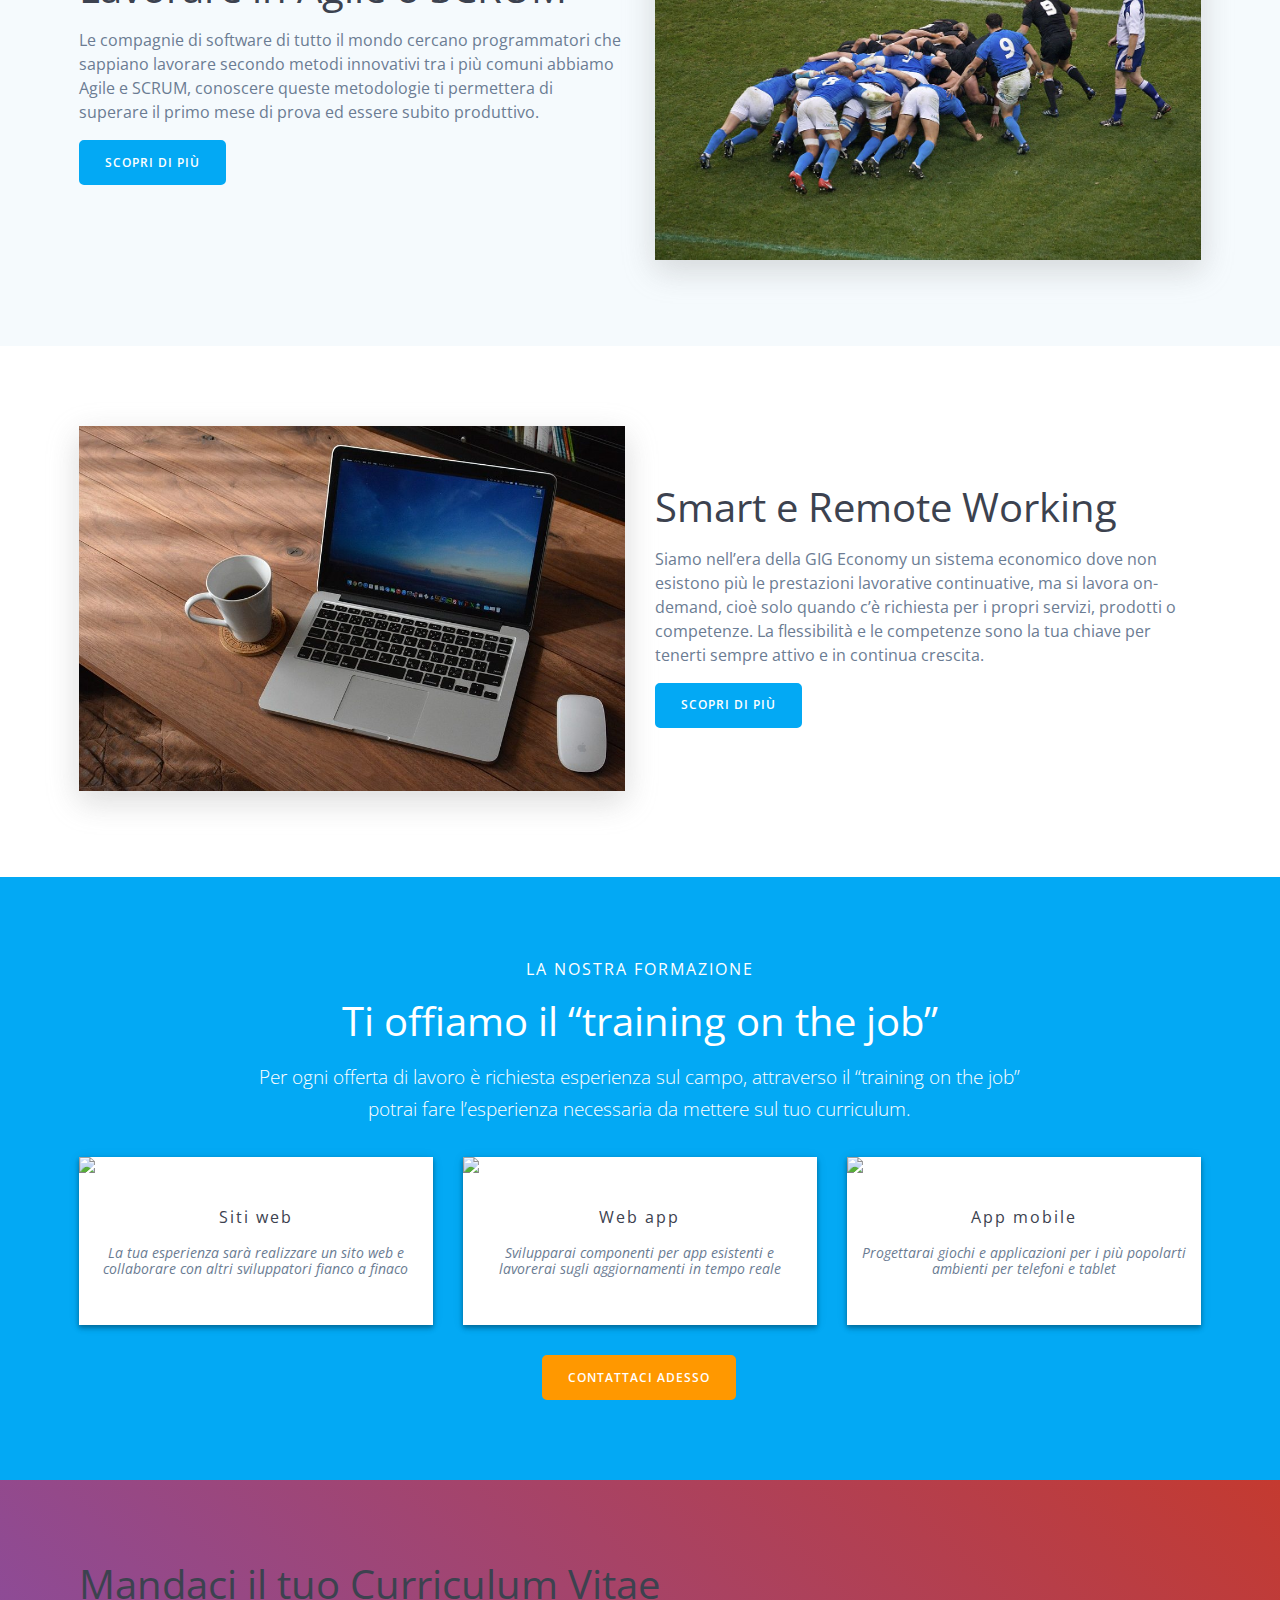
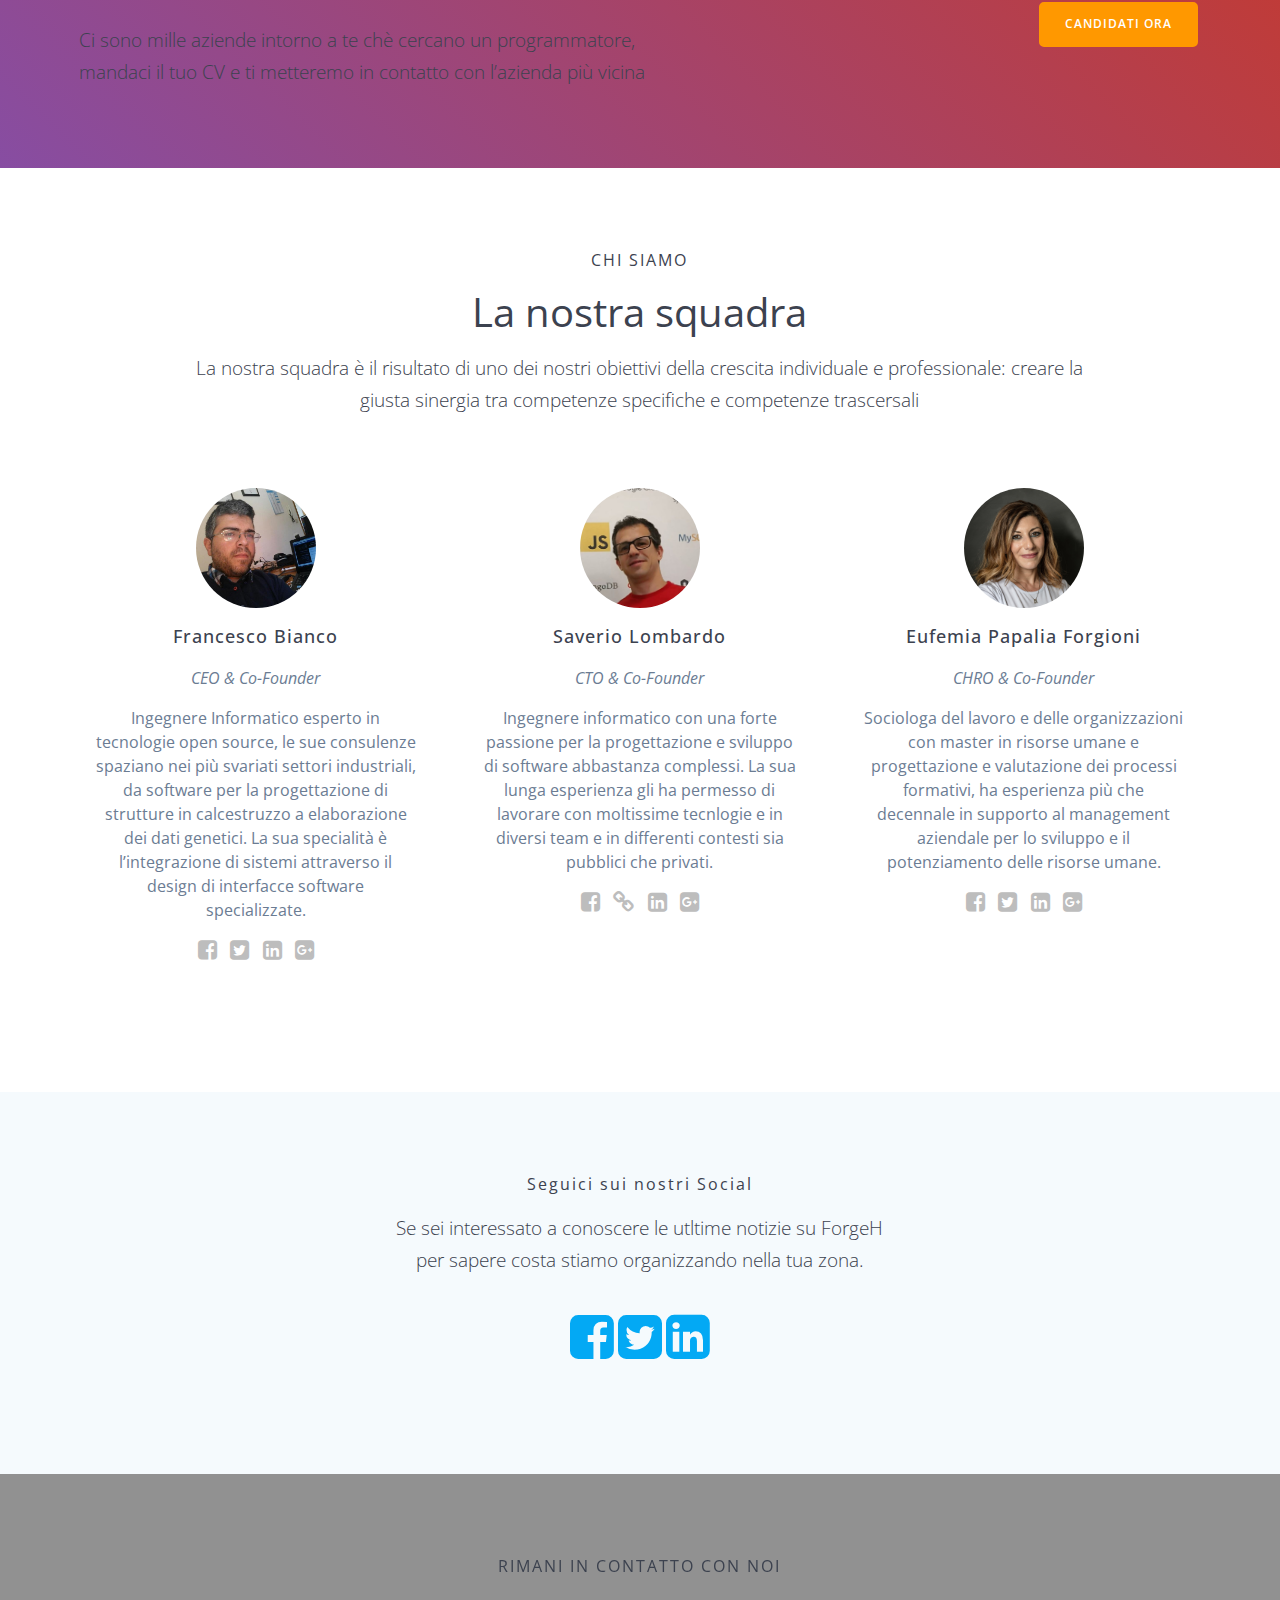
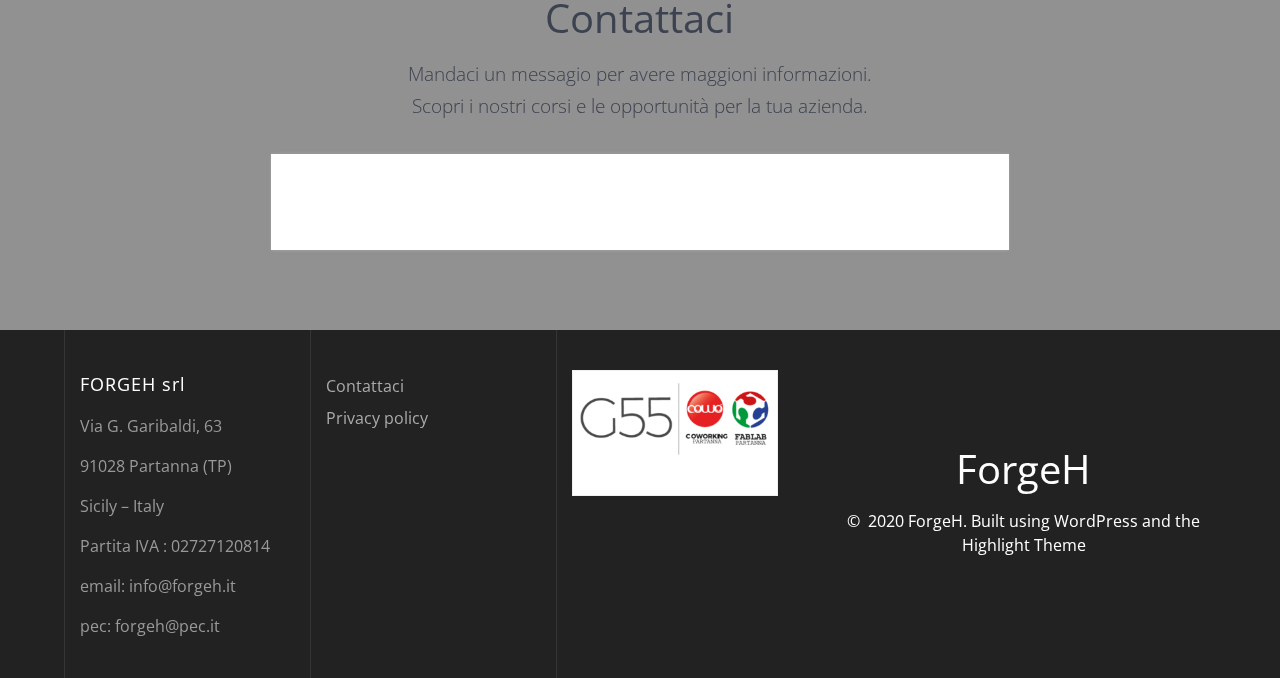
==== commit bebaeee5: "publish" ====
--- a/index.html
+++ b/index.html
@@ -332,7 +332,7 @@
                         <div class="align-holder center">
                             <h1 class="hero-title">Vuoi crearti un lavoro innovativo?</h1>
                             <p class="header-subtitle">
-                                Se sai programmare, dimostracelo e comincia subito a lavorare.<br>
+                                Sai già programmare? Dimostracelo e comincia subito a lavorare.<br>
                                 Non hai le competenze? Acquisiscile con i nostri percorsi.
                             </p>
                             <div data-dynamic-mod-container="" class="header-buttons-wrapper">
@@ -432,11 +432,11 @@
                         <div class="col-sm-5 content-left-sm" data-type="column"><h5 class="">COSA FACCIAMO</h5>
                             <h2 class="">La nostra missione</h2>
                             <p class="">
-                                Sviluppiamo Software in modo efficiente e efficace, utilizzando tecnologie e
+                                Sviluppiamo software in modo efficiente e efficace, utilizzando tecnologie e
                                 metodiche innovative, come ad esempio Agile, SCRUM, Remote Working, Smart Working, SaaS.<br><br>
                                 Diffondiamo la cultura dello Smart Working e del Remote Working.
                                 Facciamo tutoraggio e consulenza alle aziende che vogliono avviare o gestire al meglio
-                                un progetto o un processo informatico. <br><br>
+                                un processo o un progetto informatico. <br><br>
                                 Nello scenario mondiale abbiamo molta richiesta di nuove risorse,
                                 se pensi che la nostra missione sia in linea con il tuo modo di
                                 pensare allora unisciti a noi.
@@ -464,14 +464,17 @@
                  class="features-16-card-bordered-mc content-section content-section-spacing">
                 <div class="gridContainer">
                     <div class="row text-center">
-                        <div class="section-title-col" data-type="column"><h5 class="">TECNOLOGIE E METODICHE
-                            INNOVATIVE</h5>
+                        <div class="section-title-col" data-type="column"><h5 class="">
+                            TECNOLOGIE E METODICHE INNOVATIVE</h5>
                             <h2 class="">Costruisci la tua carriera</h2>
-                            <p class="lead">Aiutiamo i potenziali lavoratori digitali a crescere attraverso una rigorosa
-                                e innovativa formazione,&nbsp; tutoraggio ed esperienze professionali, addestriamo
-                                all’utilizzo delle tecnologie di avanguardia, e degli standard per il lavoro emergenti
-                                in uno scenario mondiale. Acceleriamo la tua crescita professionale, grazie anche anche
-                                alla collaborazione dei nostri partner internazionali.</p></div>
+                            <p class="lead">
+                                Aiutiamo i potenziali lavoratori digitali a crescere attraverso una rigorosa
+                                e innovativa formazione basata su esperienze professionali concrete, addestriamo
+                                all’utilizzo delle tecnologie di avanguardia con gli standard per il lavoro emergenti.
+                                Acceleriamo la tua crescita professionale, grazie anche anche
+                                alla collaborazione con i nostri partner nazionali ed internazionali.
+                            </p>
+                        </div>
                     </div>
                     <div class="row spaced-cols" data-type="row">
                         <div class="col-xs-12 col-sm-6 col-md-3 ">
@@ -550,11 +553,13 @@
                  class="content-7-mc content-section content-section-spacing">
                 <div class="gridContainer">
                     <div class="row middle-sm">
-                        <div class="col-sm-6 space-bottom-xs" data-type="column"><h2 class="">Lavorare in Agile e
-                            SCRUM</h2>
-                            <p class="">Le compagnie di software di tutto il mondo cercano programmatori che sappiano
+                        <div class="col-sm-6 space-bottom-xs" data-type="column">
+                            <h2 class="">Lavorare in Agile o SCRUM</h2>
+                            <p class="">
+                                Le compagnie di software di tutto il mondo cercano programmatori che sappiano
                                 lavorare secondo metodi innovativi tra i più comuni abbiamo Agile e SCRUM, conoscere
-                                queste tecniche ti permettera di superare il primo mese ed essere subito produttivo.</p>
+                                queste metodologie ti permettera di superare il primo mese di prova ed essere subito produttivo.
+                            </p>
                             <a class="button color1" href="./contattaci.html" target="_self" data-cp-link="1">
                                 SCOPRI DI PIÙ</a></div>
                         <div class="col-sm-6" data-type="column"><img class="shadow-large"
@@ -575,13 +580,17 @@
                                                                                                    alt=""
                                                                                                    title="cropped-Pc-Notebook-Laptop-Wooden-Desk-Macbook-Coffee-1317581">
                         </div>
-                        <div class="col-sm-6" data-type="column"><h2 class="">Smart e Remote Working</h2>
-                            <p class="">Siamo nell’era della GIG Economy un sistema economico dove non esistono più le
-                                prestazioni lavorative continuative, ma si lavora <br>on-demand, cioè solo quando c’è
+                        <div class="col-sm-6" data-type="column">
+                            <h2 class="">Smart e Remote Working</h2>
+                            <p class="">
+                                Siamo nell’era della GIG Economy un sistema economico dove non esistono più le
+                                prestazioni lavorative continuative, ma si lavora on-demand, cioè solo quando c’è
                                 richiesta per i propri servizi, prodotti o competenze. La flessibilità e le competenze
-                                sono la tua chiave per tenerti sempre attivo e in continua crescita.</p> <a
-                                    class="button color1" href="./contattaci.html" target="_self" data-cp-link="1">
-                                SCOPRI DI PIÙ</a>
+                                sono la tua chiave per tenerti sempre attivo e in continua crescita.
+                            </p>
+                            <a class="button color1" href="./contattaci.html" target="_self" data-cp-link="1">
+                                SCOPRI DI PIÙ
+                            </a>
                         </div>
                     </div>
                 </div>
@@ -603,8 +612,34 @@
                                 <div data-hover-fx="portfolio-6" class="contentswap-effect contentswap-overlay"
                                      style="float: none; margin: 0px; width: 100%;">
                                     <div class="initial-image" style="float: none; margin: 0px;"><img
-                                            data-size="500x333" src="./files/cropped-pf-1.jpg"></div>
-                                    <div class="overlay bg-color6"
+                                            data-size="500x333" src="./files/wordpress.jpg"></div>
+                                    <!--div class="overlay bg-color6"
+                                         style="display: block; transition: opacity 800ms ease 0s;-webkit-transition-timing-function:ease;-moz-transition-timing-function:ease;-o-transition-timing-function:ease;transition-timing-function:ease;">
+                                    </div>
+                                    <div class="swap-inner col-xs-12"
+                                         style="display: block; transition: all 800ms ease 0s; background-color: rgba(0, 0, 0, 0); margin-top: 0px;">
+                                        <div class="row full-height-row middle-xs middle-sm">
+                                            <div class="col-xs-12 text-center content-holder"><a
+                                                    class="button small color2" href="https://forgeh.it/#">View case
+                                                study</a>
+                                            </div>
+                                        </div>
+                                    </div-->
+                                </div>
+                                <div class="col-xs-12">
+                                    <div class="space-bottom space-top" data-type="column"><h5 class="">Siti web</h5>
+                                        <p class="small italic">La tua esperienza sarà realizzare un sito web e
+                                            collaborare con altri sviluppatori fianco a finaco</p></div>
+                                </div>
+                            </div>
+                        </div>
+                        <div class="col-xs-12 col-sm-4 text-center">
+                            <div class="card no-padding bordered">
+                                <div data-hover-fx="portfolio-6" class="contentswap-effect contentswap-overlay"
+                                     style="float: none; margin: 0px; width: 100%;">
+                                    <div class="initial-image" style="float: none; margin: 0px;"><img
+                                            data-size="500x333" src="./files/angular.png"></div>
+                                    <!--div class="overlay bg-color6"
                                          style="display: block; transition: opacity 800ms ease 0s;-webkit-transition-timing-function:ease;-moz-transition-timing-function:ease;-o-transition-timing-function:ease;transition-timing-function:ease;"></div>
                                     <div class="swap-inner col-xs-12"
                                          style="display: block; transition: all 800ms ease 0s; background-color: rgba(0, 0, 0, 0); margin-top: 0px;">
@@ -613,12 +648,12 @@
                                                     class="button small color2" href="https://forgeh.it/#">View case
                                                 study</a></div>
                                         </div>
-                                    </div>
+                                    </div-->
                                 </div>
                                 <div class="col-xs-12">
-                                    <div class="space-bottom space-top" data-type="column"><h5 class="">Siti web</h5>
-                                        <p class="small italic">La tua esperienza sarà realizzare un sito web e
-                                            collaborare con altri sviluppatori fianco a finaco</p></div>
+                                    <div class="space-bottom space-top" data-type="column"><h5 class="">Web app</h5>
+                                        <p class="small italic">Svilupparai componenti per app esistenti e lavorerai
+                                            sugli aggiornamenti in tempo reale</p></div>
                                 </div>
                             </div>
                         </div>
@@ -627,8 +662,8 @@
                                 <div data-hover-fx="portfolio-6" class="contentswap-effect contentswap-overlay"
                                      style="float: none; margin: 0px; width: 100%;">
                                     <div class="initial-image" style="float: none; margin: 0px;"><img
-                                            data-size="500x333" src="./files/cropped-pf-3.jpg"></div>
-                                    <div class="overlay bg-color6"
+                                            data-size="500x333" src="./files/Kotlin.png"></div>
+                                    <!--div class="overlay bg-color6"
                                          style="display: block; transition: opacity 800ms ease 0s;-webkit-transition-timing-function:ease;-moz-transition-timing-function:ease;-o-transition-timing-function:ease;transition-timing-function:ease;"></div>
                                     <div class="swap-inner col-xs-12"
                                          style="display: block; transition: all 800ms ease 0s; background-color: rgba(0, 0, 0, 0); margin-top: 0px;">
@@ -637,31 +672,7 @@
                                                     class="button small color2" href="https://forgeh.it/#">View case
                                                 study</a></div>
                                         </div>
-                                    </div>
-                                </div>
-                                <div class="col-xs-12">
-                                    <div class="space-bottom space-top" data-type="column"><h5 class="">Web app</h5>
-                                        <p class="small italic">Svilupparai componenti per app esistenti e lavorerai
-                                            sugli aggiornamenti in tempo reale</p></div>
-                                </div>
-                            </div>
-                        </div>
-                        <div class="col-xs-12 col-sm-4 text-center">
-                            <div class="card no-padding bordered">
-                                <div data-hover-fx="portfolio-6" class="contentswap-effect contentswap-overlay"
-                                     style="float: none; margin: 0px; width: 100%;">
-                                    <div class="initial-image" style="float: none; margin: 0px;"><img
-                                            data-size="500x333" src="./files/cropped-pf-2.jpg"></div>
-                                    <div class="overlay bg-color6"
-                                         style="display: block; transition: opacity 800ms ease 0s;-webkit-transition-timing-function:ease;-moz-transition-timing-function:ease;-o-transition-timing-function:ease;transition-timing-function:ease;"></div>
-                                    <div class="swap-inner col-xs-12"
-                                         style="display: block; transition: all 800ms ease 0s; background-color: rgba(0, 0, 0, 0); margin-top: 0px;">
-                                        <div class="row full-height-row middle-xs middle-sm">
-                                            <div class="col-xs-12 text-center content-holder"><a
-                                                    class="button small color2" href="https://forgeh.it/#">View case
-                                                study</a></div>
-                                        </div>
-                                    </div>
+                                    </div-->
                                 </div>
                                 <div class="col-xs-12">
                                     <div class="space-bottom space-top" data-type="column"><h5 class="">App mobile</h5>
@@ -673,9 +684,9 @@
                     </div>
                     <div class="row">
                         <div data-type="column" class="col-xs-12 text-center"><a class="button color2 y-move"
-                                                                                 href="https://forgeh.it/#"
-                                                                                 target="_self" data-cp-link="1">Consulta
-                            i nostri corsi</a></div>
+                                                                                 href="./contattaci.html"
+                                                                                 target="_self" data-cp-link="1">
+                            CONTATTACI ADESSO</a></div>
                     </div>
                 </div>
             </div>
@@ -836,7 +847,7 @@
                             </h2>
                             <p class="lead">
                                 Se sei interessato a conoscere le utltime notizie su ForgeH<br>
-                                e sapere costa stiamo organizzando nella tua zona
+                                per sapere costa stiamo organizzando nella tua zona.
                             </p>
                         </div>
                     </div>
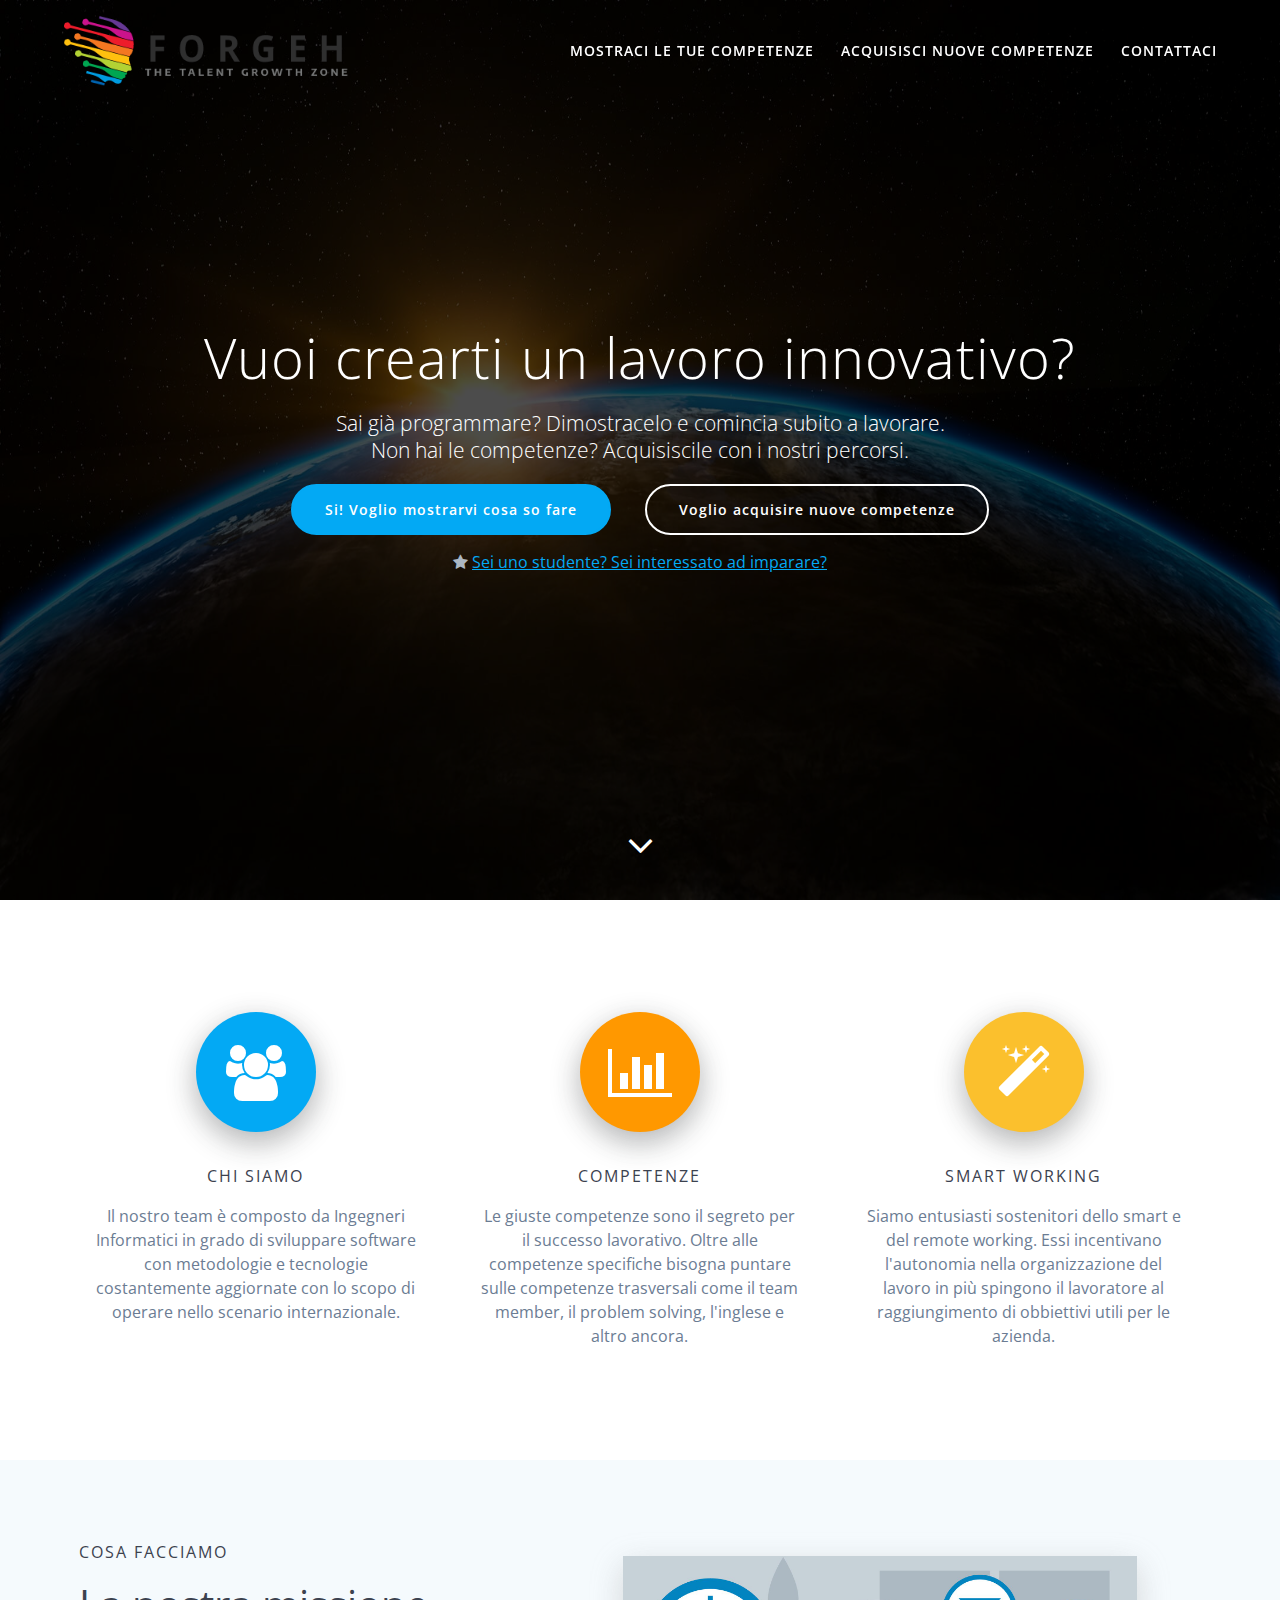
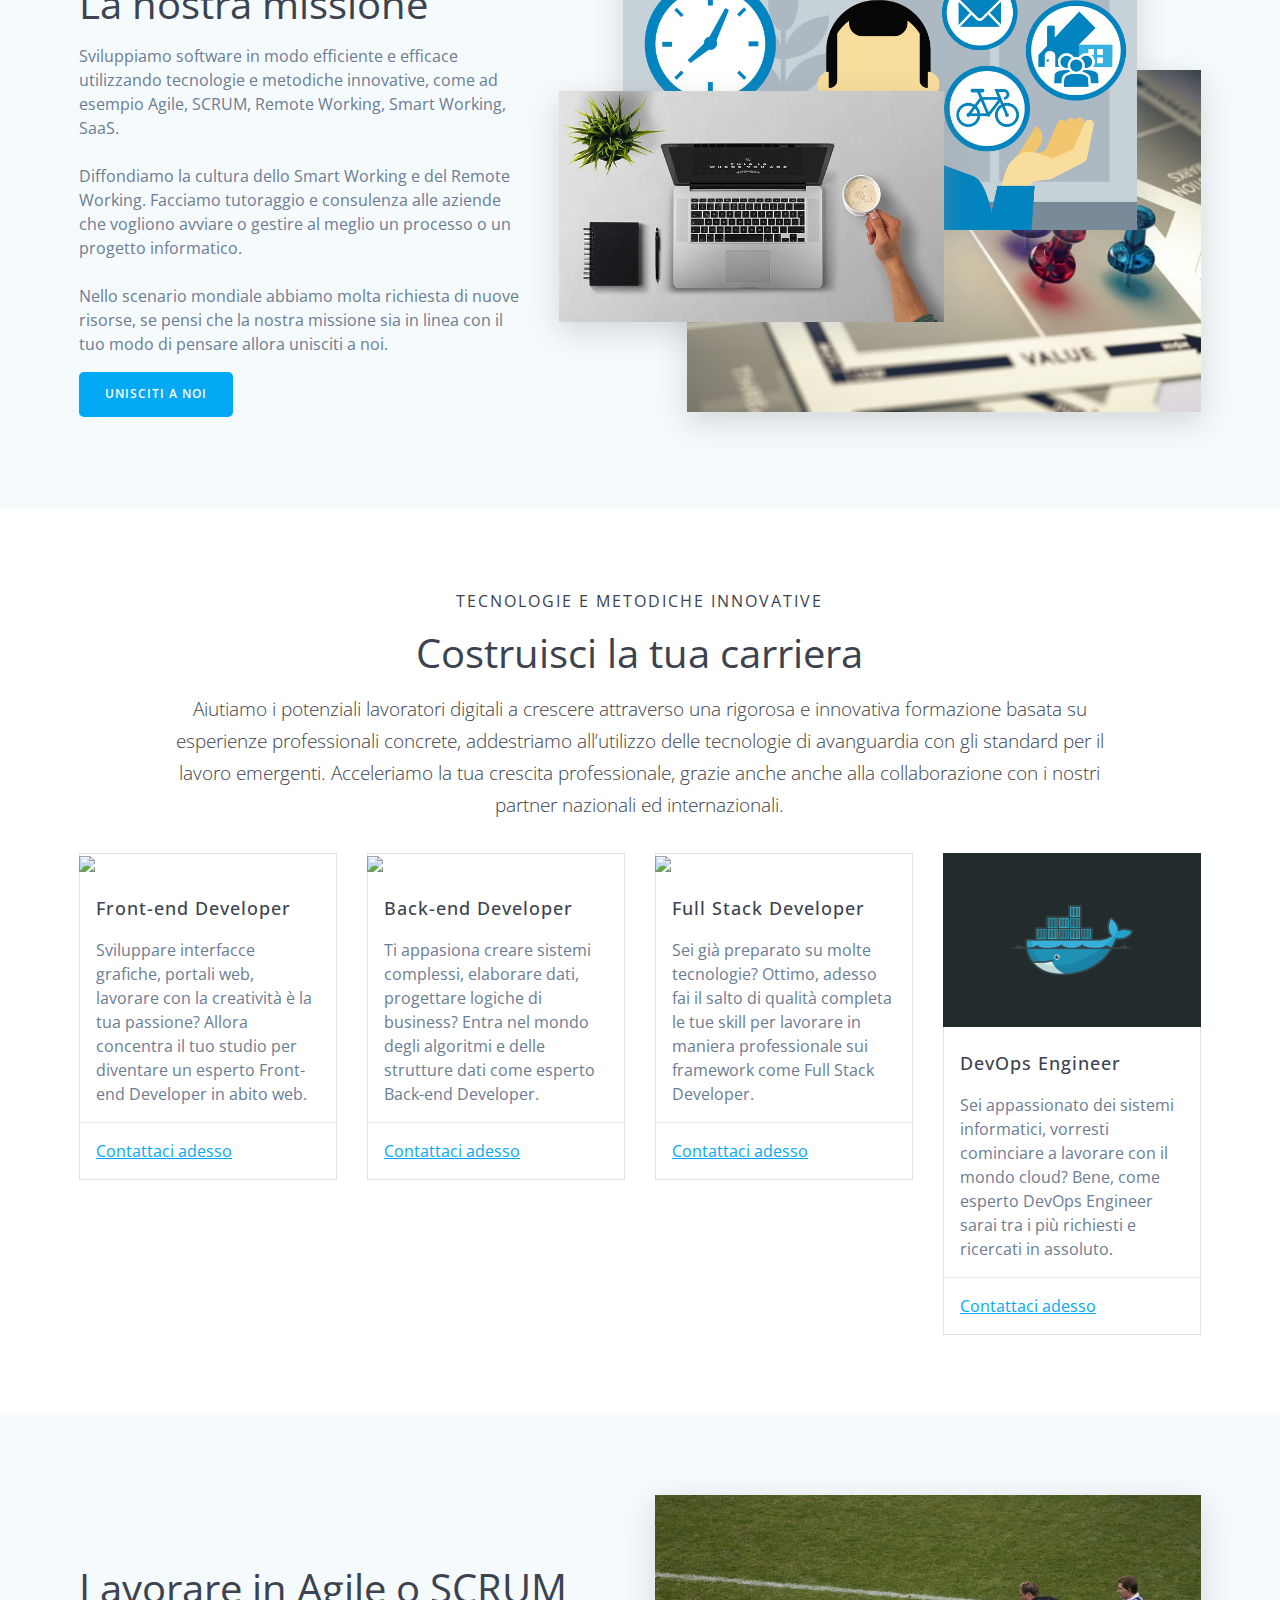
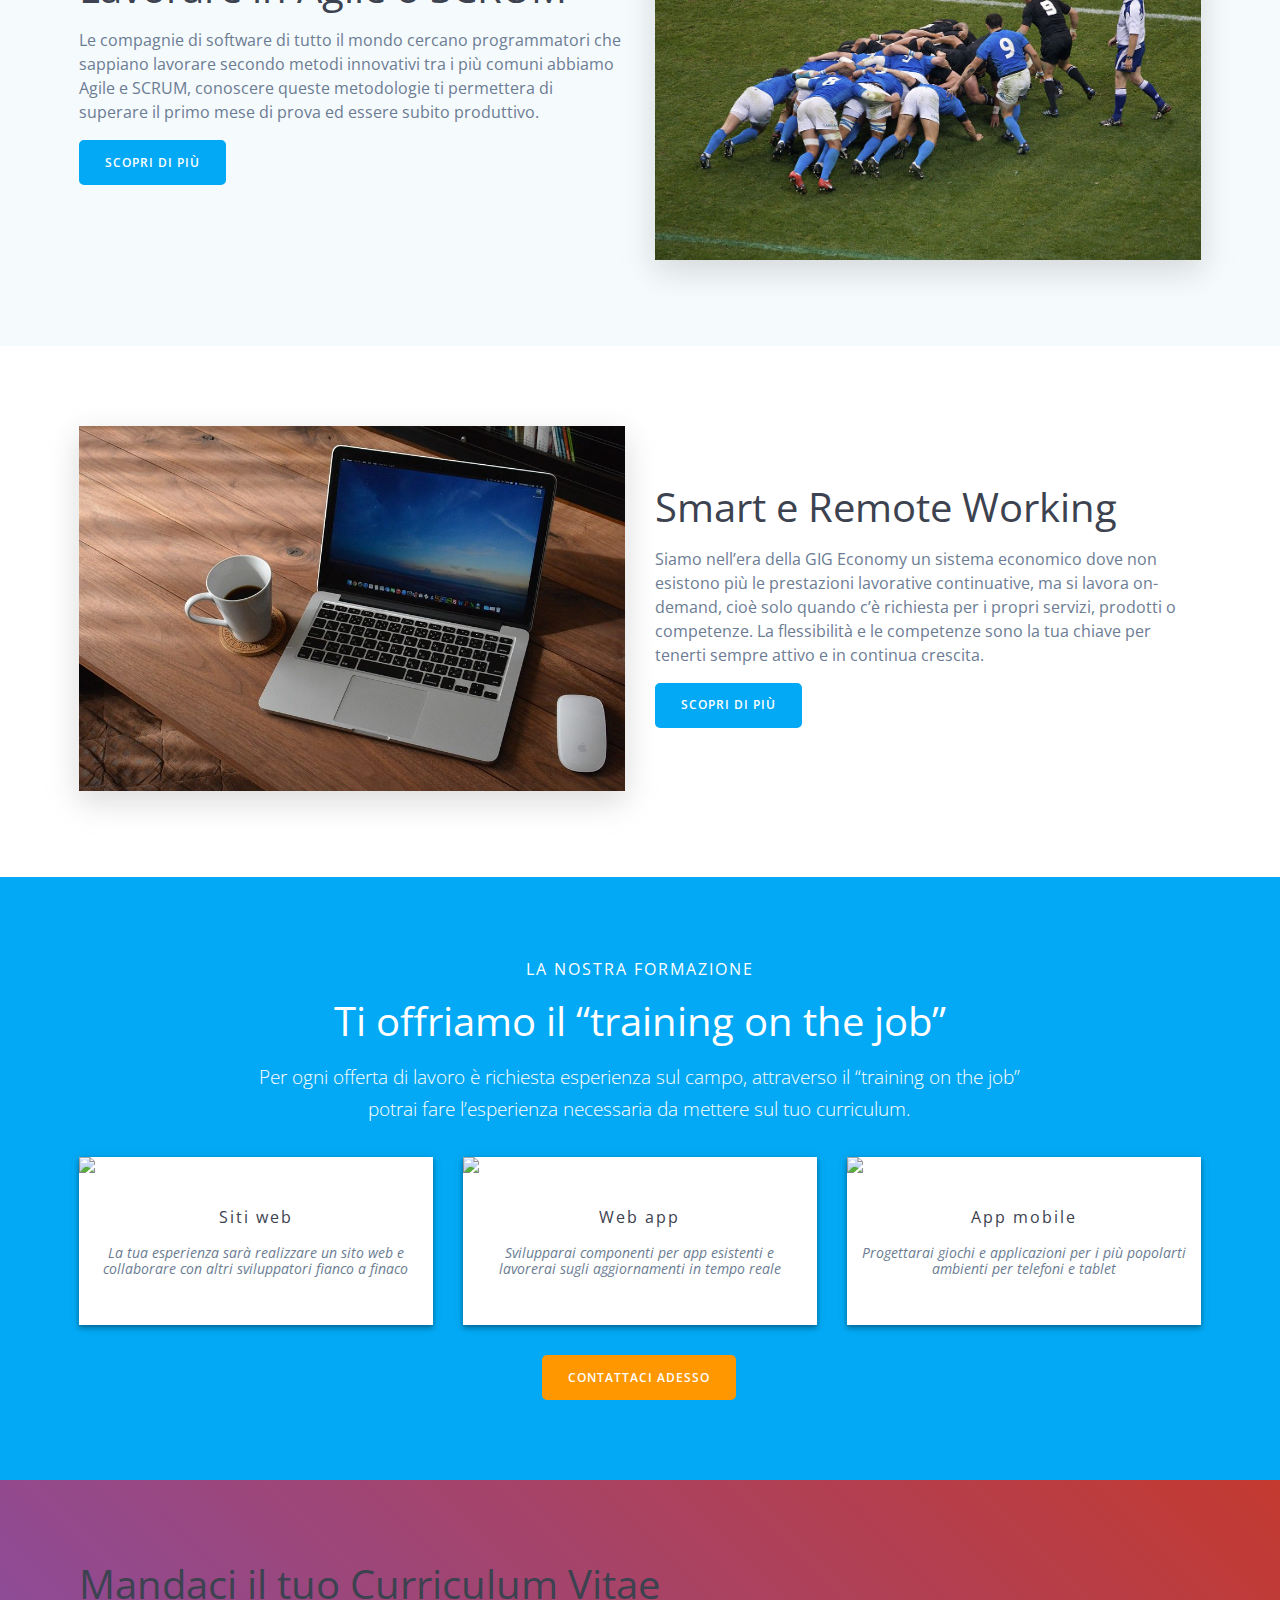
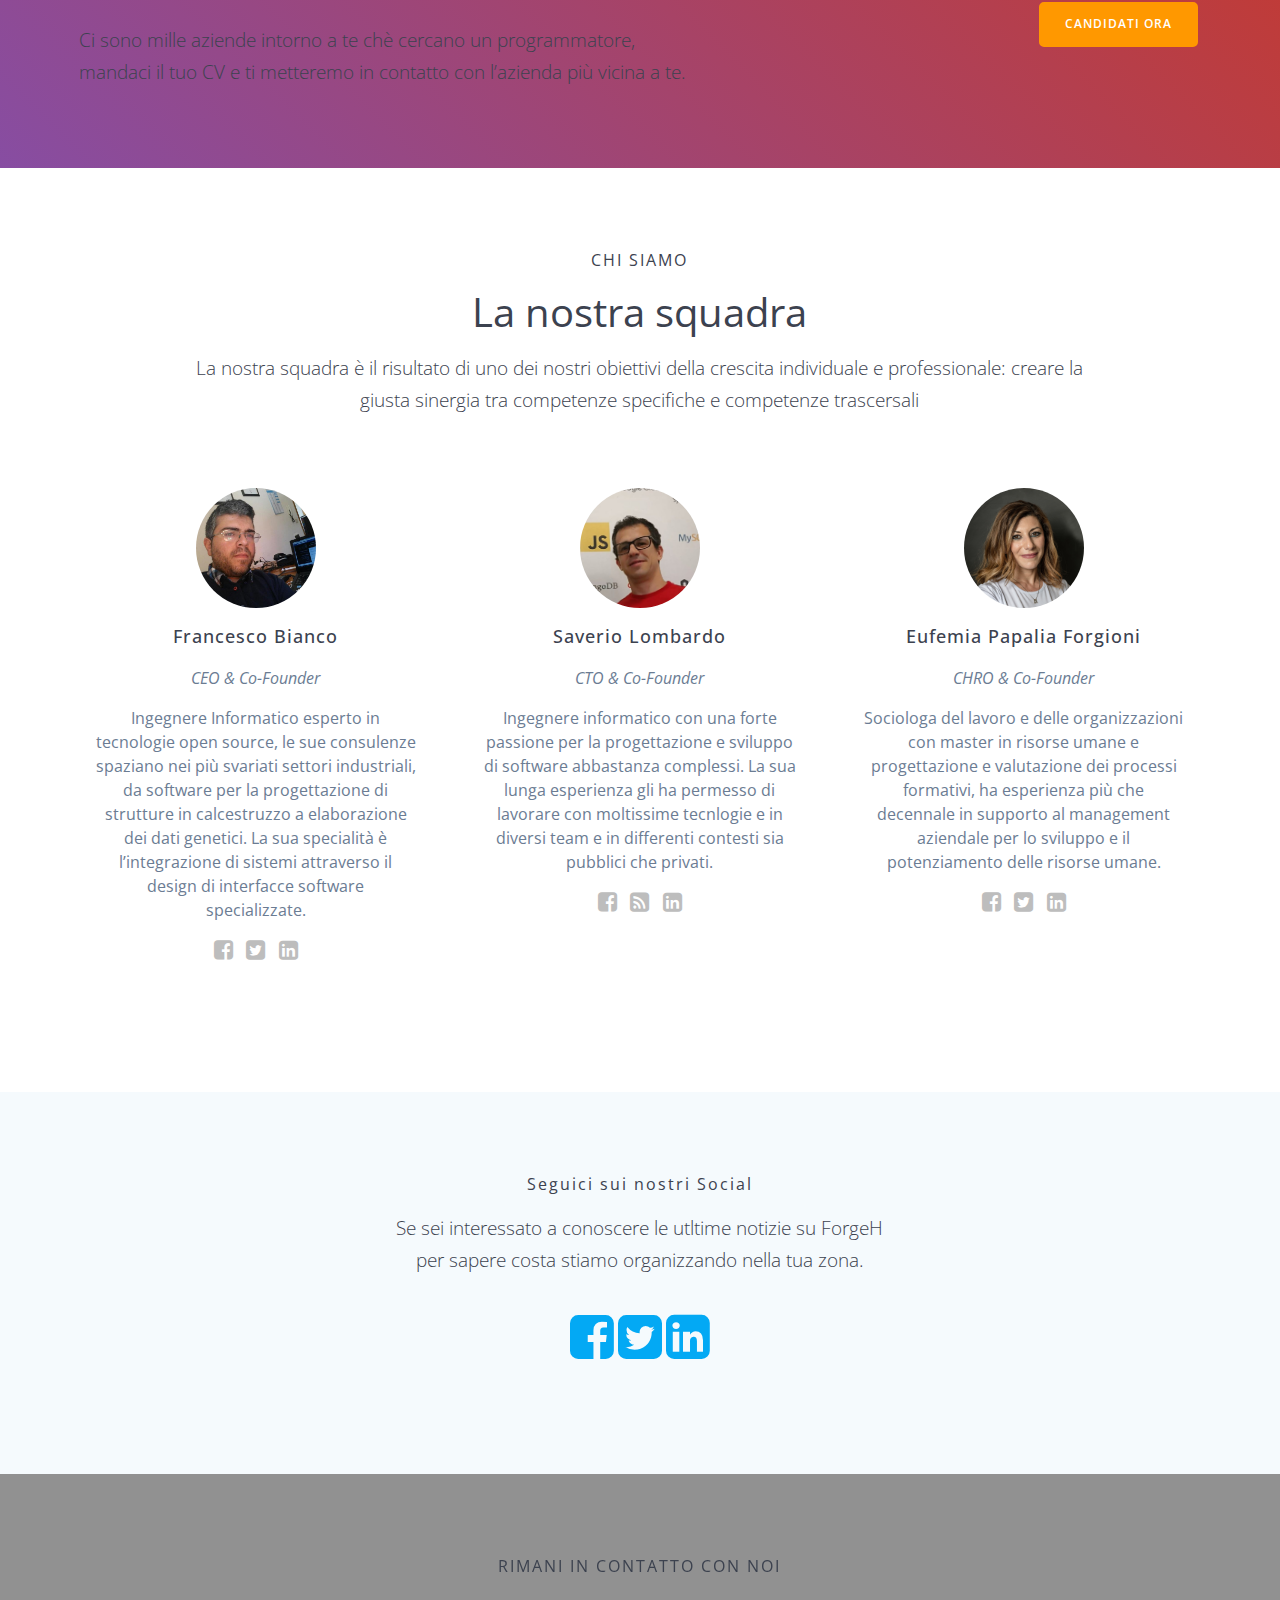
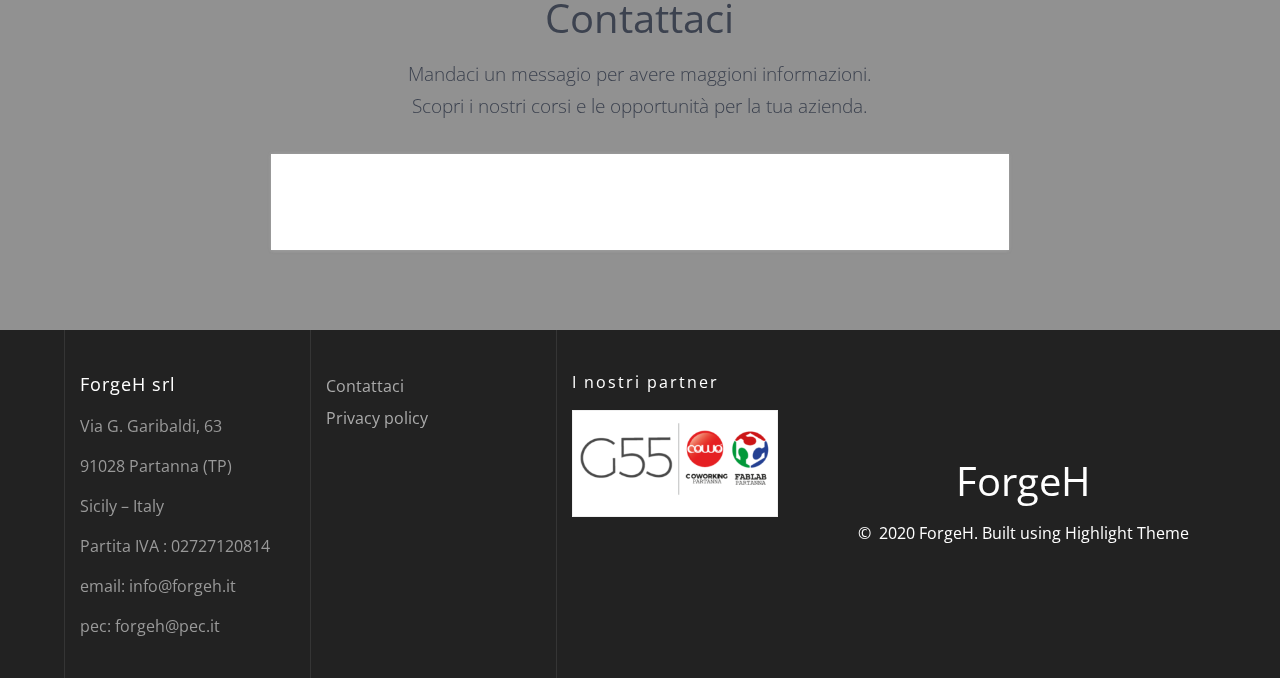
==== commit c700567b: "publish" ====
--- a/index.html
+++ b/index.html
@@ -432,7 +432,7 @@
                         <div class="col-sm-5 content-left-sm" data-type="column"><h5 class="">COSA FACCIAMO</h5>
                             <h2 class="">La nostra missione</h2>
                             <p class="">
-                                Sviluppiamo software in modo efficiente e efficace, utilizzando tecnologie e
+                                Sviluppiamo software in modo efficiente e efficace utilizzando tecnologie e
                                 metodiche innovative, come ad esempio Agile, SCRUM, Remote Working, Smart Working, SaaS.<br><br>
                                 Diffondiamo la cultura dello Smart Working e del Remote Working.
                                 Facciamo tutoraggio e consulenza alle aziende che vogliono avviare o gestire al meglio
@@ -601,7 +601,7 @@
                 <div class="gridContainer">
                     <div class="row text-center">
                         <div class="section-title-col" data-type="column"><h5 class="">LA NOSTRA FORMAZIONE</h5>
-                            <h2 class="">Ti offiamo il “training on the job”</h2>
+                            <h2 class="">Ti offriamo il “training on the job”</h2>
                             <p class="lead">Per ogni offerta di lavoro è richiesta esperienza sul campo, attraverso il
                                 “training on the job” <br>potrai fare l’esperienza necessaria da mettere sul tuo
                                 curriculum.</p></div>
@@ -741,8 +741,8 @@
                     <div class="row middle-xs">
                         <div class="col-sm-8 space-bottom-xs" data-type="column"><h2 class="">Mandaci il tuo Curriculum
                             Vitae</h2>
-                            <p class="lead"><span style="font-size: 19.2px;">Ci sono mille aziende intorno a te chè cercano un programmatore,&nbsp;</span><br
-                                    style="font-size: 19.2px;"><span style="font-size: 19.2px;">mandaci il tuo CV e ti metteremo in contatto con l’azienda più vicina</span>
+                            <p class="lead"><span style="font-size: 19.2px;">Ci sono mille aziende intorno a te chè cercano un programmatore,</span><br
+                                    style="font-size: 19.2px;"><span style="font-size: 19.2px;">mandaci il tuo CV e ti metteremo in contatto con l’azienda più vicina a te.</span>
                             </p></div>
                         <div class="col-sm-4 end-sm" data-type="column"><a class="button color2"
                                                                            href="https://share.hsforms.com/1rXYIvPZpQMer-aGSag2J7w4bptn" target="_blank"
@@ -779,9 +779,8 @@
                                             href="https://forgeh.it/#"><i
                                             class="gray fa icon fa-twitter-square small"></i></a> <a
                                             href="https://forgeh.it/#"><i
-                                            class="gray fa icon fa-linkedin-square small"></i></a> <a
-                                            href="https://forgeh.it/#"><i
-                                            class="gray fa icon fa-google-plus-square small"></i></a></div>
+                                            class="gray fa icon fa-linkedin-square small"></i></a>
+                                    </div>
                                 </div>
                             </div>
                         </div>
@@ -802,11 +801,10 @@
                                                                                          data-reiki-hidden="true"><i
                                             class="gray fa icon fa-facebook-square"></i></a> <a
                                             href="https://www.ingegnerialombardo.com/" target="_blank" class=""><i
-                                            class="gray fa icon fa-chain"></i></a> <a
+                                            class="gray fa icon fa-rss-square"></i></a> <a
                                             href="https://forgeh.it/www.linkedin.com/in/saveriolombardo"
-                                            target="_blank"><i class="gray fa icon fa-linkedin-square"></i></a> <a
-                                            href="https://forgeh.it/#" target="_self" data-reiki-hidden="true"><i
-                                            class="gray fa icon fa-google-plus-square"></i></a></div>
+                                            target="_blank"><i class="gray fa icon fa-linkedin-square"></i></a>
+                                    </div>
                                 </div>
                             </div>
                         </div>
@@ -826,9 +824,8 @@
                                             href="https://forgeh.it/#"><i
                                             class="gray fa icon fa-twitter-square small"></i></a> <a
                                             href="https://forgeh.it/#"><i
-                                            class="gray fa icon fa-linkedin-square small"></i></a> <a
-                                            href="https://forgeh.it/#"><i
-                                            class="gray fa icon fa-google-plus-square small"></i></a></div>
+                                            class="gray fa icon fa-linkedin-square small"></i></a>
+                                    </div>
                                 </div>
                             </div>
                         </div>
@@ -915,7 +912,7 @@
                     <div class="col-sm-8 flexbox">
                         <div class="row widgets-row">
                             <div class="col-sm-4">
-                                <div id="text-3" class="widget widget_text"><h4 class="widgettitle">FORGEH srl</h4>
+                                <div id="text-3" class="widget widget_text"><h4 class="widgettitle">ForgeH srl</h4>
                                     <div class="textwidget"><p>Via G. Garibaldi, 63</p>
                                         <p>91028 Partanna (TP)</p>
                                         <p>Sicily – Italy</p>
@@ -941,14 +938,17 @@
                             </div>
                             <div class="col-sm-4">
                                 <div id="media_image-3" class="widget widget_media_image">
-                                    <div style="width: 310px" class="wp-caption alignnone"><a
-                                            href="https://www.g55.it/"><img width="300" height="127"
+                                    <h5>I nostri partner</h5>
+                                    <div style="width: 310px" class="wp-caption alignnone">
+                                        <a
+                                            href="https://www.g55.it/">
+                                        <img width="300" height="127"
                                                                             src="./files/g55-300x127.png"
                                                                             class="image wp-image-62  attachment-medium size-medium"
                                                                             alt=""
                                                                             style="max-width: 100%; height: auto;"
                                                                             sizes="(max-width: 300px) 100vw, 300px"></a>
-                                        <p class="wp-caption-text">g55 coworking fablab</p></div>
+                                    </div>
                                 </div>
                             </div>
                         </div>
@@ -958,7 +958,7 @@
                             <div class="footer-logo space-bottom-small">
                                 <h2><span data-type="group" data-dynamic-mod="true">ForgeH</span></h2>
                             </div>
-                            <p class="copyright">©&nbsp;&nbsp;2020&nbsp;ForgeH.&nbsp;Built using WordPress and the <a
+                            <p class="copyright">©&nbsp;&nbsp;2020&nbsp;ForgeH.&nbsp;Built using <a
                                     target="_blank" href="https://extendthemes.com/go/built-with-highlight/"
                                     class="mesmerize-theme-link">Highlight Theme</a></p>
                             <div data-type="group" data-dynamic-mod="true" class="footer-social-icons">
@@ -1006,7 +1006,7 @@
 <!--script type="text/javascript" defer="defer" src="./files/wp-embed.min.js"></script-->
 
 
-<div id="offcanvas-wrapper" class="hide  offcanvas-right offcanvas">
+<!--div id="offcanvas-wrapper" class="hide  offcanvas-right offcanvas">
     <div class="offcanvas-top">
         <div class="logo-holder">
             <a href="https://forgeh.it/" class="logo-link dark" rel="home" itemprop="url"><img width="300" height="300"
@@ -1030,6 +1030,6 @@
                     href="./contattaci.html">Contattaci</a></li>
         </ul>
     </div>
-</div>
+</div-->
 </body>
 </html>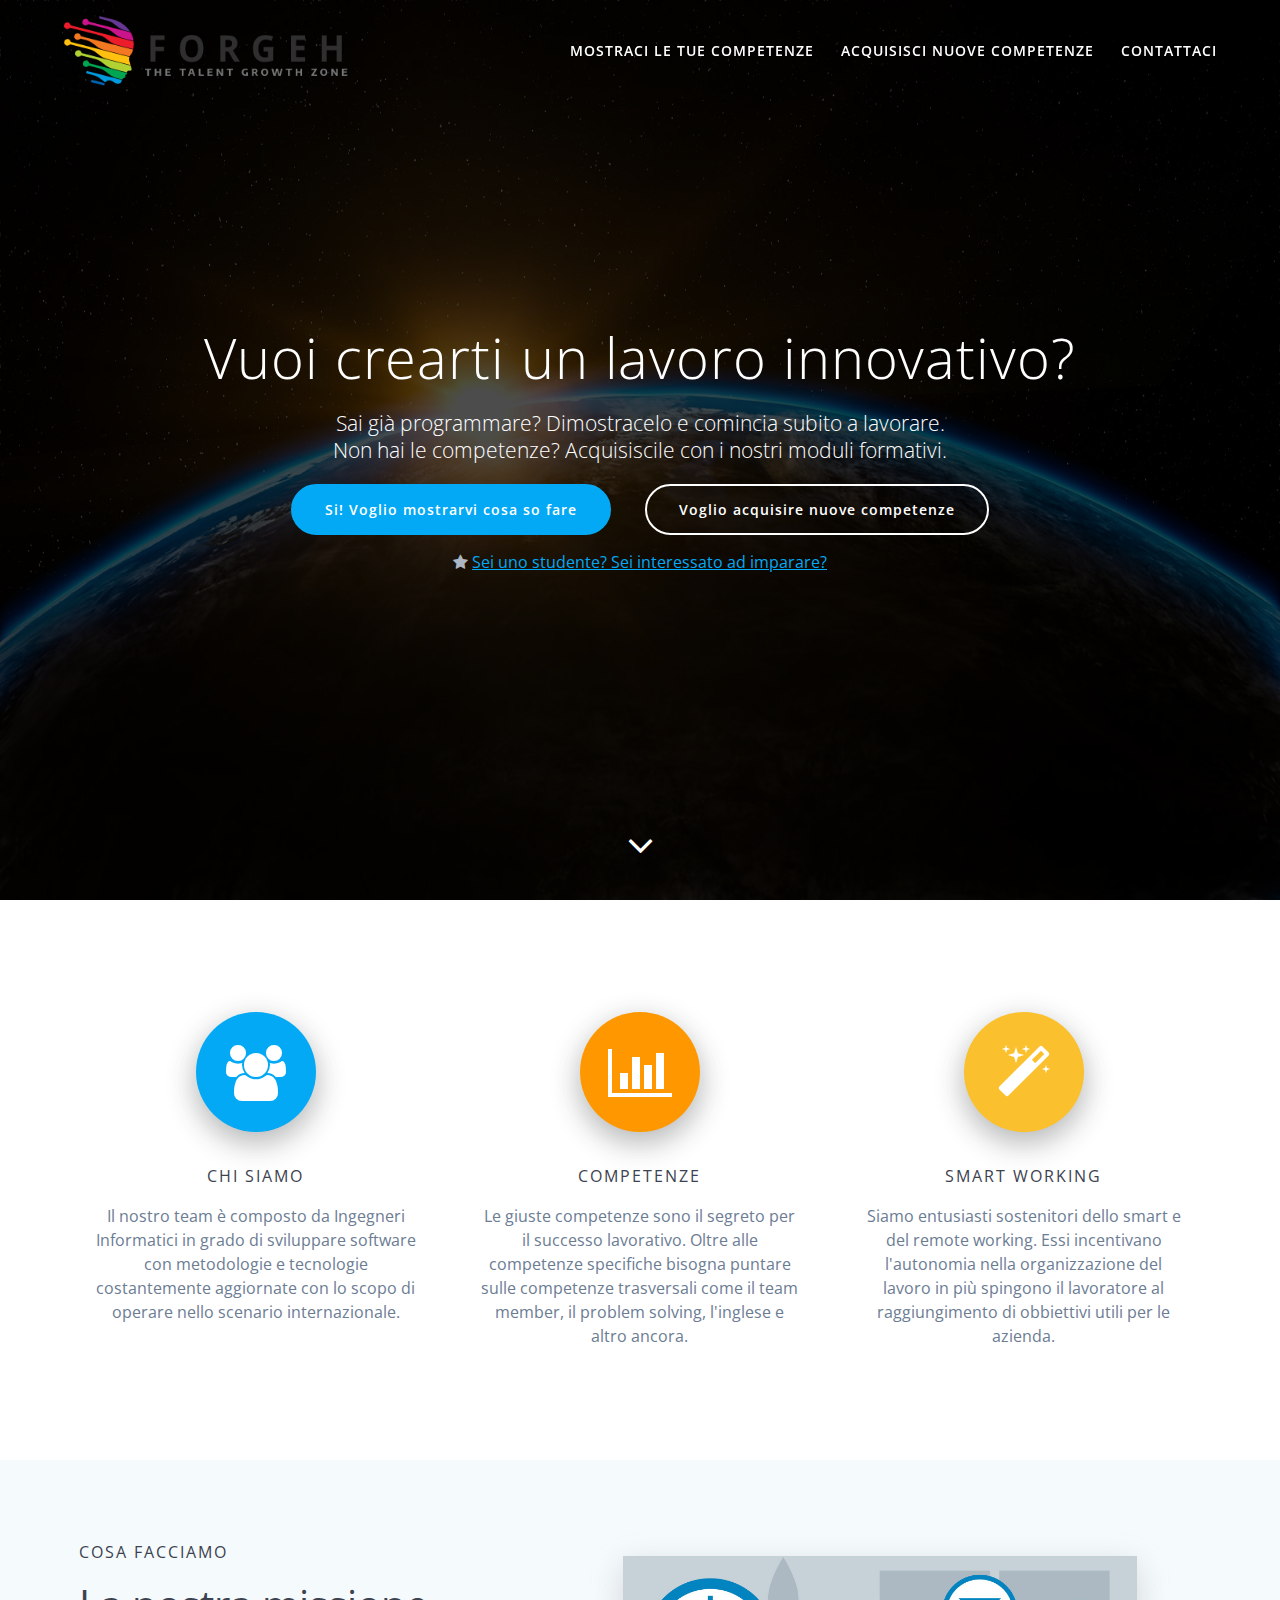
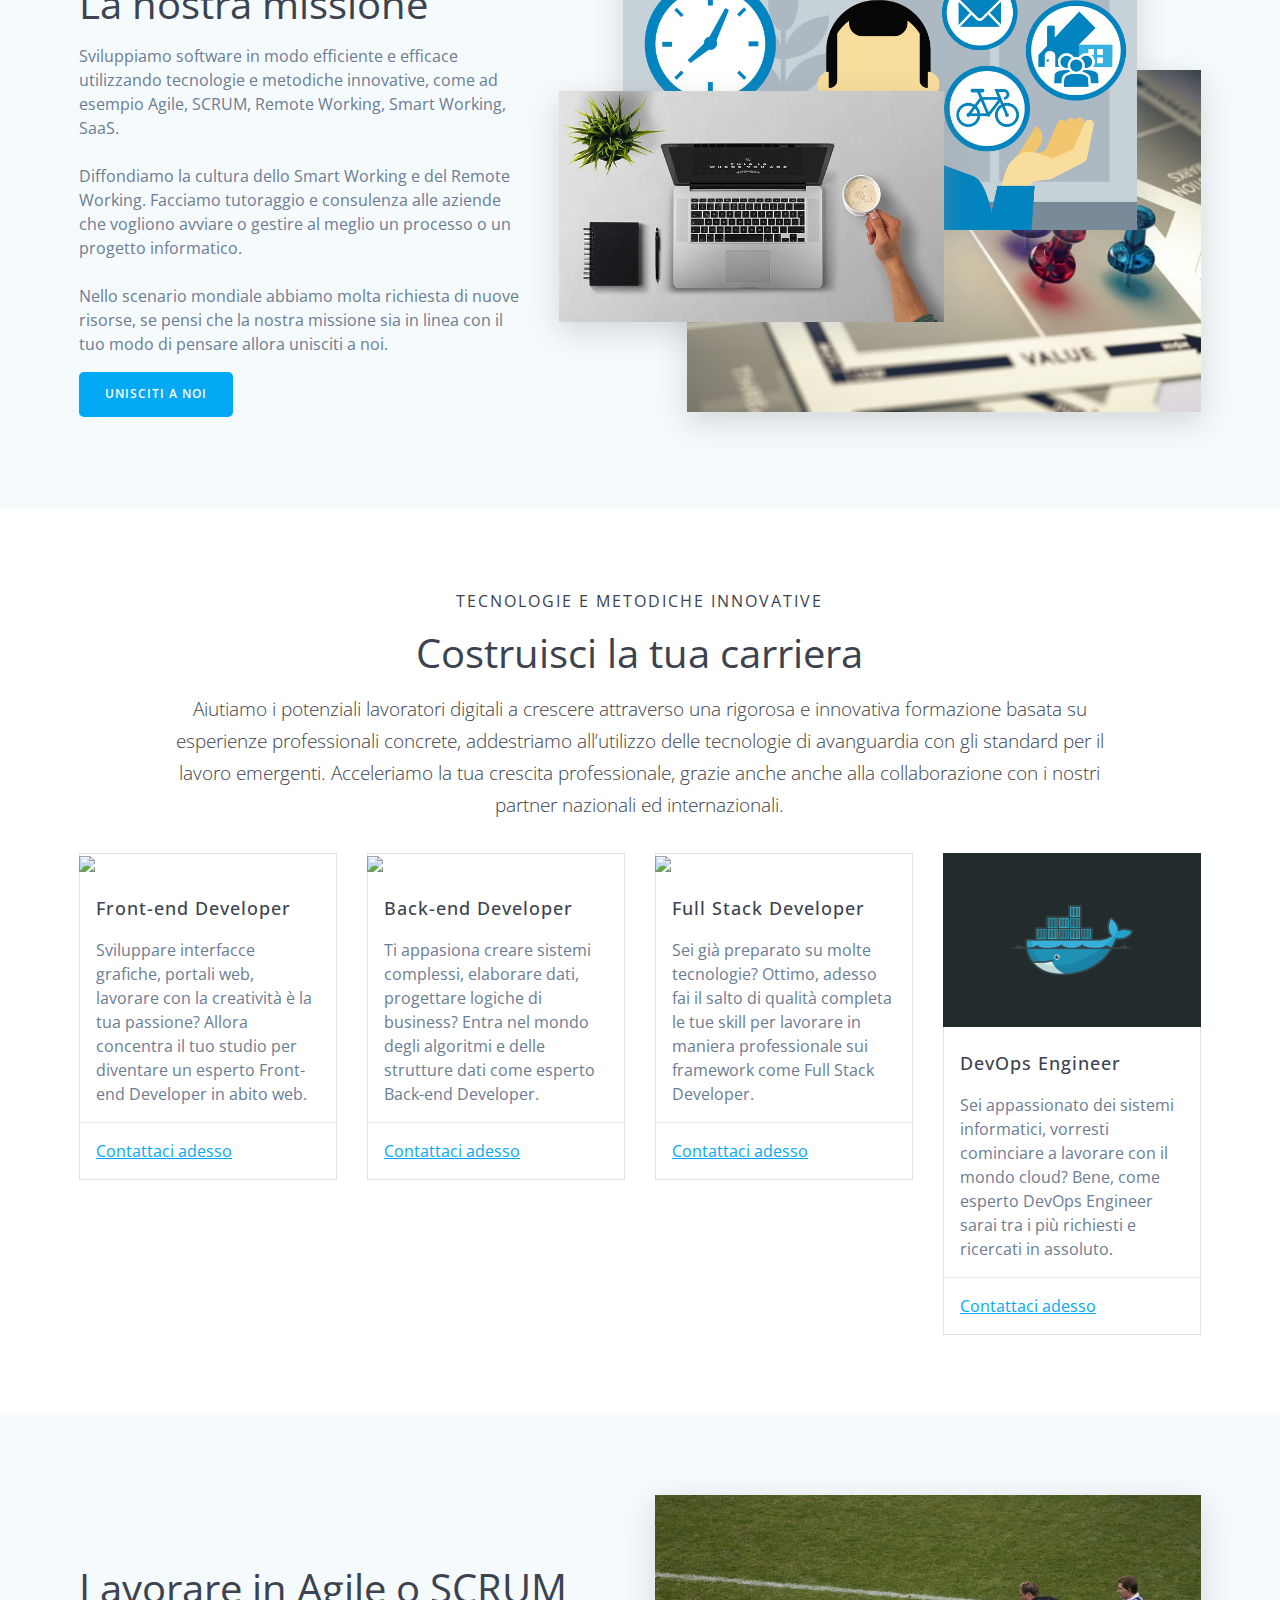
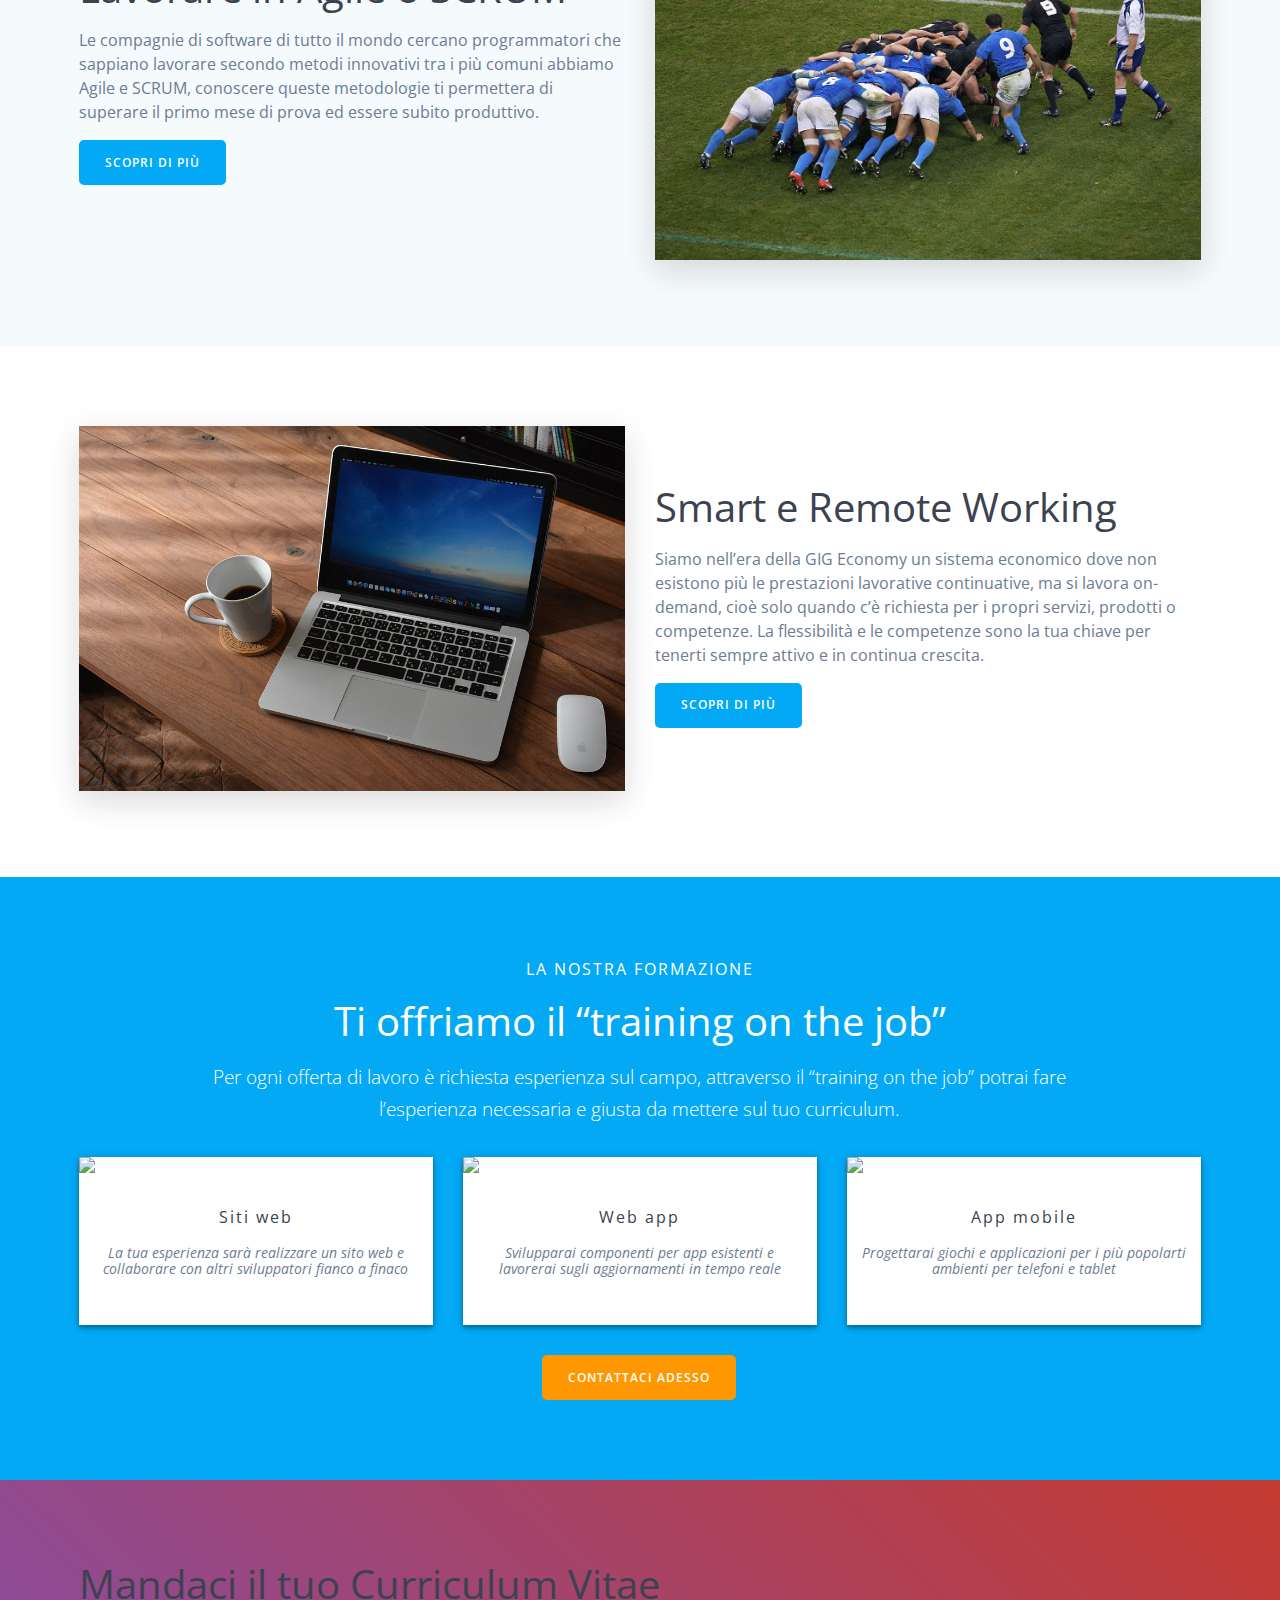
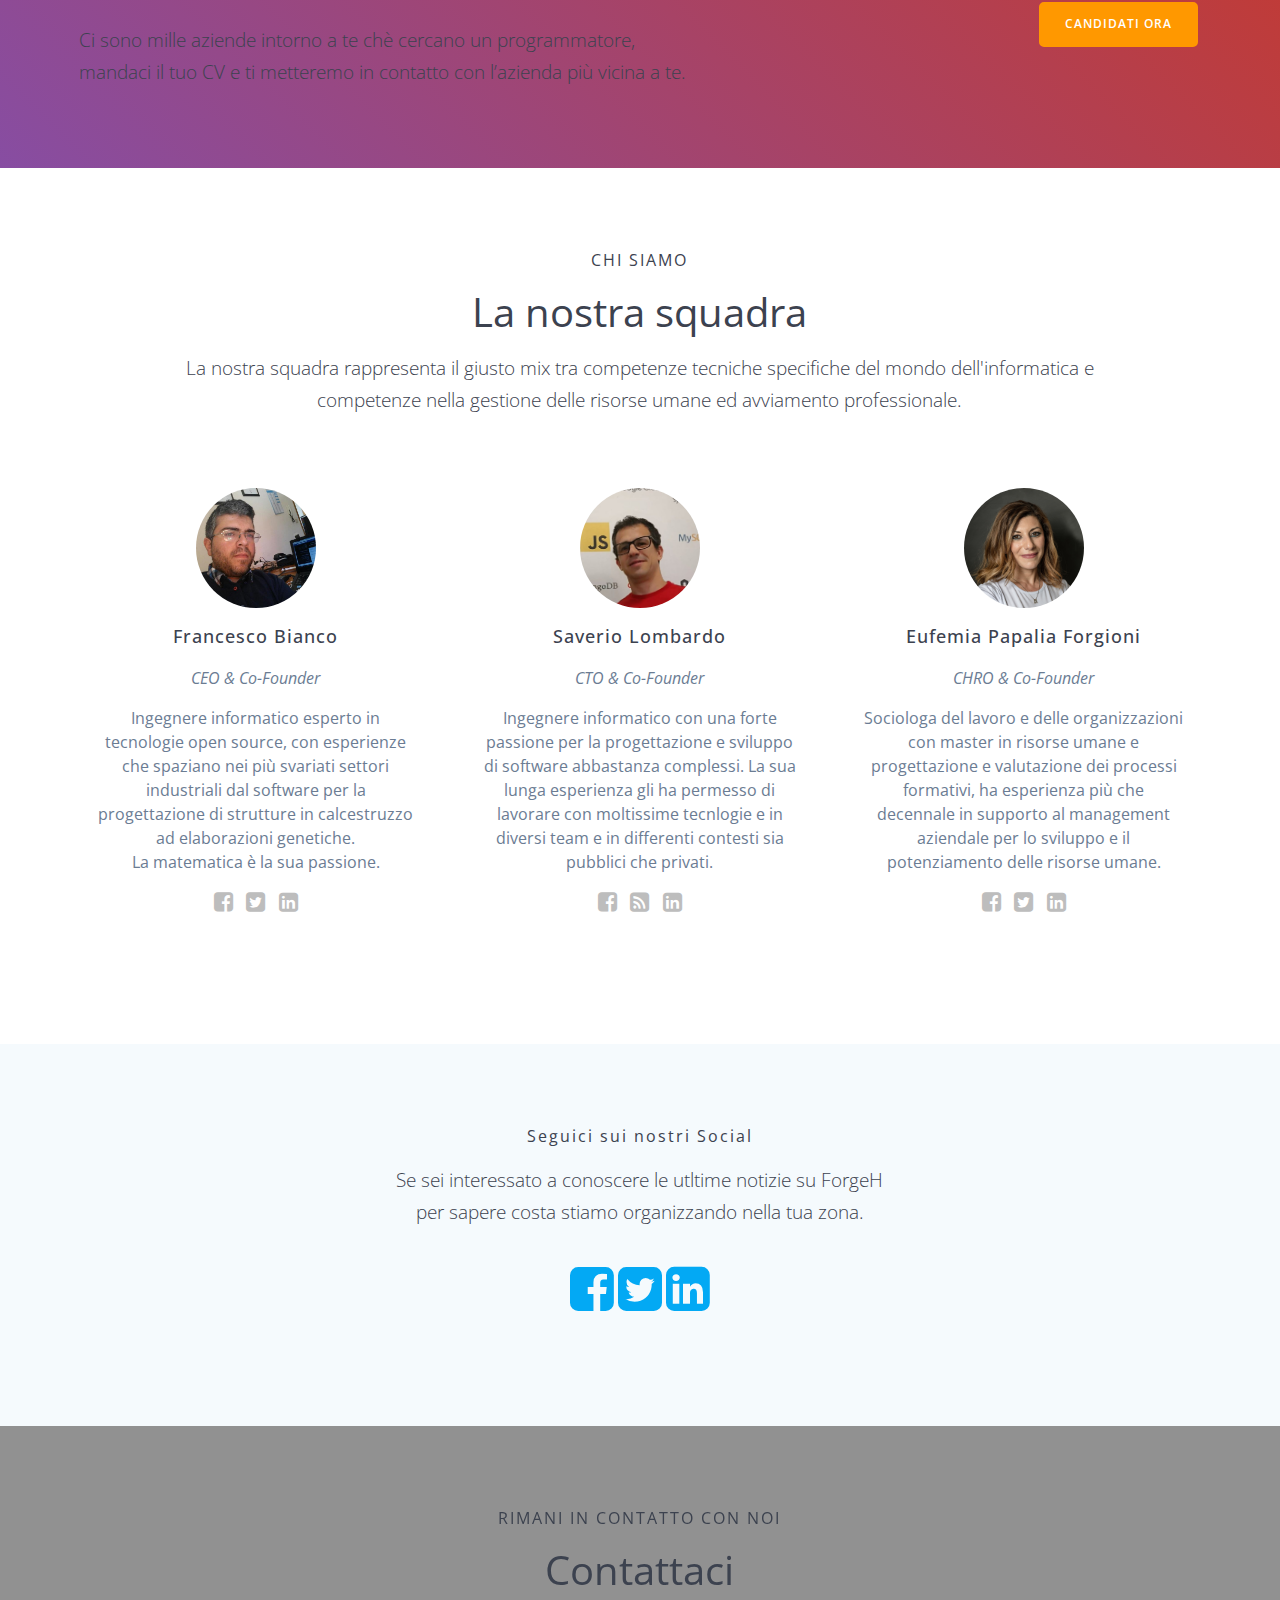
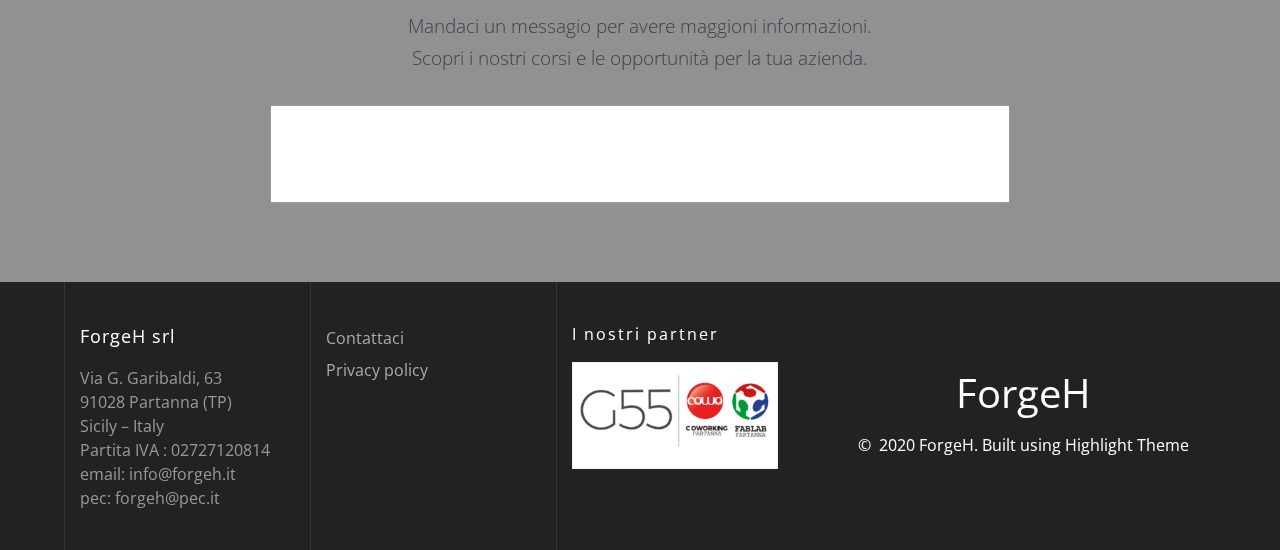
==== commit f5d204d6: "publish" ====
--- a/index.html
+++ b/index.html
@@ -333,7 +333,7 @@
                             <h1 class="hero-title">Vuoi crearti un lavoro innovativo?</h1>
                             <p class="header-subtitle">
                                 Sai già programmare? Dimostracelo e comincia subito a lavorare.<br>
-                                Non hai le competenze? Acquisiscile con i nostri percorsi.
+                                Non hai le competenze? Acquisiscile con i nostri moduli formativi.
                             </p>
                             <div data-dynamic-mod-container="" class="header-buttons-wrapper">
                                 <a class="button big color1 round" target="_self" href="./mostraci-le-tue-competenze.html">
@@ -585,8 +585,9 @@
                             <p class="">
                                 Siamo nell’era della GIG Economy un sistema economico dove non esistono più le
                                 prestazioni lavorative continuative, ma si lavora on-demand, cioè solo quando c’è
-                                richiesta per i propri servizi, prodotti o competenze. La flessibilità e le competenze
-                                sono la tua chiave per tenerti sempre attivo e in continua crescita.
+                                richiesta per i propri servizi, prodotti o competenze.
+                                La flessibilità e le competenze sono la tua chiave
+                                per tenerti sempre attivo e in continua crescita.
                             </p>
                             <a class="button color1" href="./contattaci.html" target="_self" data-cp-link="1">
                                 SCOPRI DI PIÙ
@@ -602,9 +603,11 @@
                     <div class="row text-center">
                         <div class="section-title-col" data-type="column"><h5 class="">LA NOSTRA FORMAZIONE</h5>
                             <h2 class="">Ti offriamo il “training on the job”</h2>
-                            <p class="lead">Per ogni offerta di lavoro è richiesta esperienza sul campo, attraverso il
-                                “training on the job” <br>potrai fare l’esperienza necessaria da mettere sul tuo
-                                curriculum.</p></div>
+                            <p class="lead">
+                                Per ogni offerta di lavoro è richiesta esperienza sul campo,
+                                attraverso il “training on the job” potrai fare l’esperienza necessaria e giusta da mettere sul tuo curriculum.
+                            </p>
+                        </div>
                     </div>
                     <div class="row space-bottom spaced-cols" data-type="row">
                         <div class="col-xs-12 col-sm-4 text-center">
@@ -757,28 +760,33 @@
                     <div class="row text-center">
                         <div class="section-title-col" data-type="column"><h5 class="">CHI SIAMO</h5>
                             <h2 class="">La nostra squadra</h2>
-                            <p class="lead">La nostra squadra è il risultato di uno dei nostri obiettivi della crescita
-                                individuale e professionale: creare la giusta sinergia tra competenze specifiche e
-                                competenze trascersali</p></div>
+                            <p class="lead">
+                                La nostra squadra rappresenta il giusto mix tra competenze tecniche specifiche
+                                del mondo dell'informatica e competenze nella gestione delle risorse umane ed avviamento professionale.
+                            </p>
+                        </div>
                     </div>
                     <div class="row spaced-cols content-center-sm" data-type="row">
                         <div class="col-xs-12 col-sm-6 col-padding col-md-4 ">
                             <div class="row ">
-                                <div data-type="column" class="col-xs-12 col-sm-12"><img class="round face"
-                                                                                         src="./files/472171-1.jpeg"
-                                                                                         alt="" title="472171 (1)"> <h4
+                                <div data-type="column" class="col-xs-12 col-sm-12">
+                                    <img class="round face"
+                                         src="./files/472171-1.jpeg"
+                                         alt="" title="472171 (1)"> <h4
                                         class="font-500">Francesco Bianco</h4>
                                     <p class="italic">CEO &amp; Co-Founder</p>
-                                    <p class="">Ingegnere Informatico esperto in tecnologie open source, le sue
-                                        consulenze spaziano nei più svariati settori industriali, da software per la
-                                        progettazione di strutture in calcestruzzo a elaborazione dei dati genetici. La
-                                        sua specialità è l’integrazione di sistemi attraverso il design di interfacce
-                                        software specializzate. </p>
-                                    <div class="social-icons-group" data-type="group"><a href="https://forgeh.it/#"><i
-                                            class="gray fa icon fa-facebook-square small"></i></a> <a
-                                            href="https://forgeh.it/#"><i
-                                            class="gray fa icon fa-twitter-square small"></i></a> <a
-                                            href="https://forgeh.it/#"><i
+                                    <p class="">
+                                        Ingegnere informatico esperto in tecnologie open source, con esperienze
+                                        che spaziano nei più svariati settori industriali dal software per la
+                                        progettazione di strutture in calcestruzzo ad elaborazioni genetiche.<br/>
+                                        La matematica è la sua passione.
+                                    </p>
+                                    <div class="social-icons-group" data-type="group">
+                                        <a target="_blank" href="https://www.facebook.com/info.francescobianco"><i
+                                            class="gray fa icon fa-facebook-square small"></i></a>
+                                        <a target="_blank" href="https://twitter.com/francescobianco"><i
+                                            class="gray fa icon fa-twitter-square small"></i></a>
+                                        <a target="_blank" href="https://www.linkedin.com/in/bianco1981/"><i
                                             class="gray fa icon fa-linkedin-square small"></i></a>
                                     </div>
                                 </div>
@@ -786,23 +794,27 @@
                         </div>
                         <div class="col-xs-12 col-sm-6 col-padding col-md-4 ">
                             <div class="row ">
-                                <div data-type="column" class="col-xs-12 col-sm-12"><img class="round face"
-                                                                                         src="./files/cropped-20190704_200856-1.jpg"
-                                                                                         alt=""
-                                                                                         title="cropped-20190704_200856-1.jpg">
+                                <div data-type="column" class="col-xs-12 col-sm-12">
+                                    <img class="round face"
+                                         src="./files/cropped-20190704_200856-1.jpg"
+                                         alt=""
+                                         title="cropped-20190704_200856-1.jpg">
                                     <h4 class="font-500">Saverio Lombardo</h4>
                                     <p class="italic">CTO &amp; Co-Founder</p>
-                                    <p class="">Ingegnere informatico con una forte passione per la progettazione e
+                                    <p class="">
+                                        Ingegnere informatico con una forte passione per la progettazione e
                                         sviluppo di software abbastanza complessi. La sua lunga esperienza gli ha
                                         permesso di lavorare con moltissime tecnlogie e in diversi team e in differenti
-                                        contesti sia pubblici che privati.</p>
-                                    <div class="social-icons-group" data-type="group"><a href="https://forgeh.it/"
-                                                                                         target="_blank"
-                                                                                         data-reiki-hidden="true"><i
+                                        contesti sia pubblici che privati.
+                                    </p>
+                                    <div class="social-icons-group" data-type="group">
+                                        <a href="https://www.facebook.com/saverio.lombardo.50"
+                                         target="_blank"
+                                         data-reiki-hidden="true"><i
                                             class="gray fa icon fa-facebook-square"></i></a> <a
                                             href="https://www.ingegnerialombardo.com/" target="_blank" class=""><i
                                             class="gray fa icon fa-rss-square"></i></a> <a
-                                            href="https://forgeh.it/www.linkedin.com/in/saveriolombardo"
+                                            href="https://www.linkedin.com/in/saveriolombardo"
                                             target="_blank"><i class="gray fa icon fa-linkedin-square"></i></a>
                                     </div>
                                 </div>
@@ -819,11 +831,12 @@
                                         e progettazione e valutazione dei processi formativi, ha esperienza più che
                                         decennale in supporto al management aziendale per lo sviluppo e il potenziamento
                                         delle risorse umane.</p>
-                                    <div class="social-icons-group" data-type="group"><a href="https://forgeh.it/#"><i
+                                    <div class="social-icons-group" data-type="group">
+                                        <a target="_blank" href="https://www.facebook.com/eufemia.papalia"><i
                                             class="gray fa icon fa-facebook-square small"></i></a> <a
-                                            href="https://forgeh.it/#"><i
+                                            href="https://twitter.com/EufemiaPapalia" target="_blank"><i
                                             class="gray fa icon fa-twitter-square small"></i></a> <a
-                                            href="https://forgeh.it/#"><i
+                                            href="https://www.linkedin.com/in/eufemia-papalia/" target="_blank"><i
                                             class="gray fa icon fa-linkedin-square small"></i></a>
                                     </div>
                                 </div>
@@ -913,12 +926,15 @@
                         <div class="row widgets-row">
                             <div class="col-sm-4">
                                 <div id="text-3" class="widget widget_text"><h4 class="widgettitle">ForgeH srl</h4>
-                                    <div class="textwidget"><p>Via G. Garibaldi, 63</p>
-                                        <p>91028 Partanna (TP)</p>
-                                        <p>Sicily – Italy</p>
-                                        <p>Partita IVA : 02727120814</p>
-                                        <p>email: info@forgeh.it</p>
-                                        <p>pec: forgeh@pec.it</p>
+                                    <div class="textwidget">
+                                        <p>
+                                            Via G. Garibaldi, 63<br/>
+                                            91028 Partanna (TP)<br/>
+                                            Sicily – Italy<br/>
+                                            Partita IVA : 02727120814<br/>
+                                            email: info@forgeh.it<br/>
+                                            pec: forgeh@pec.it
+                                        </p>
                                     </div>
                                 </div>
                             </div>
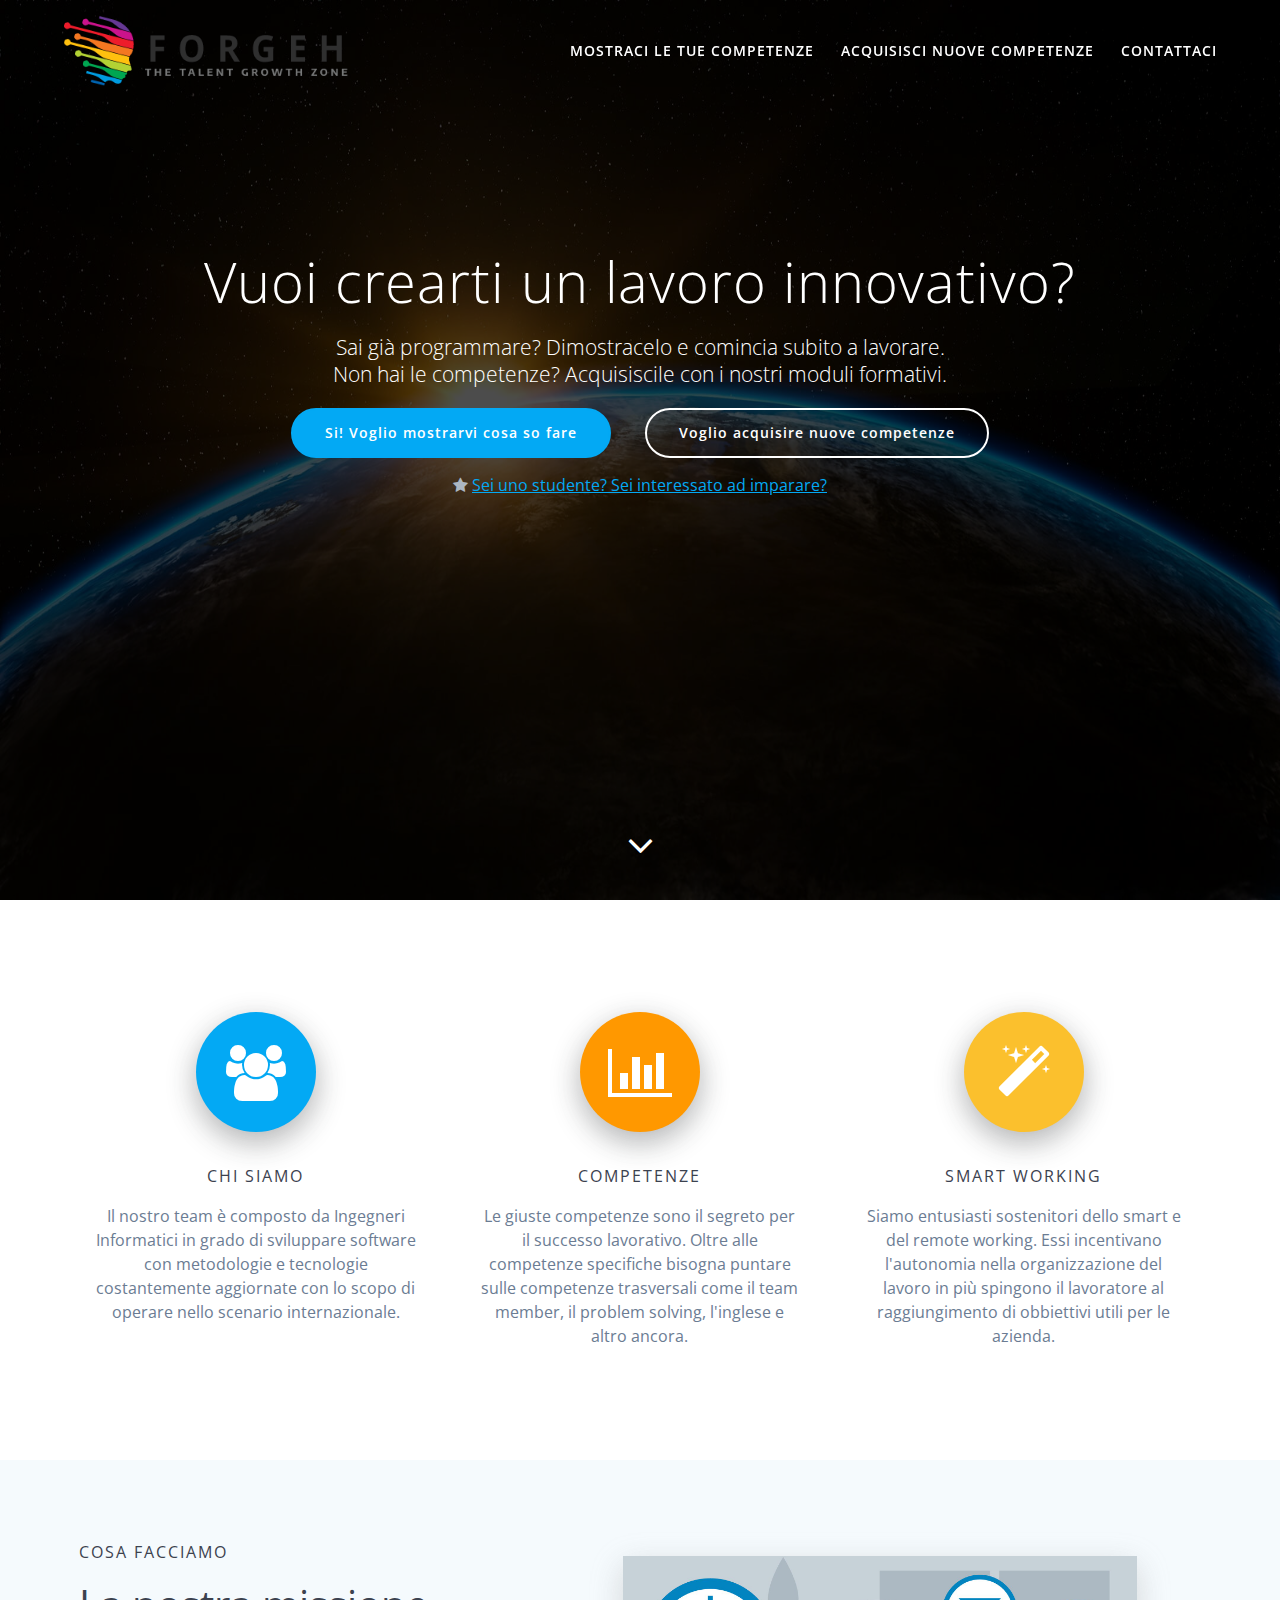
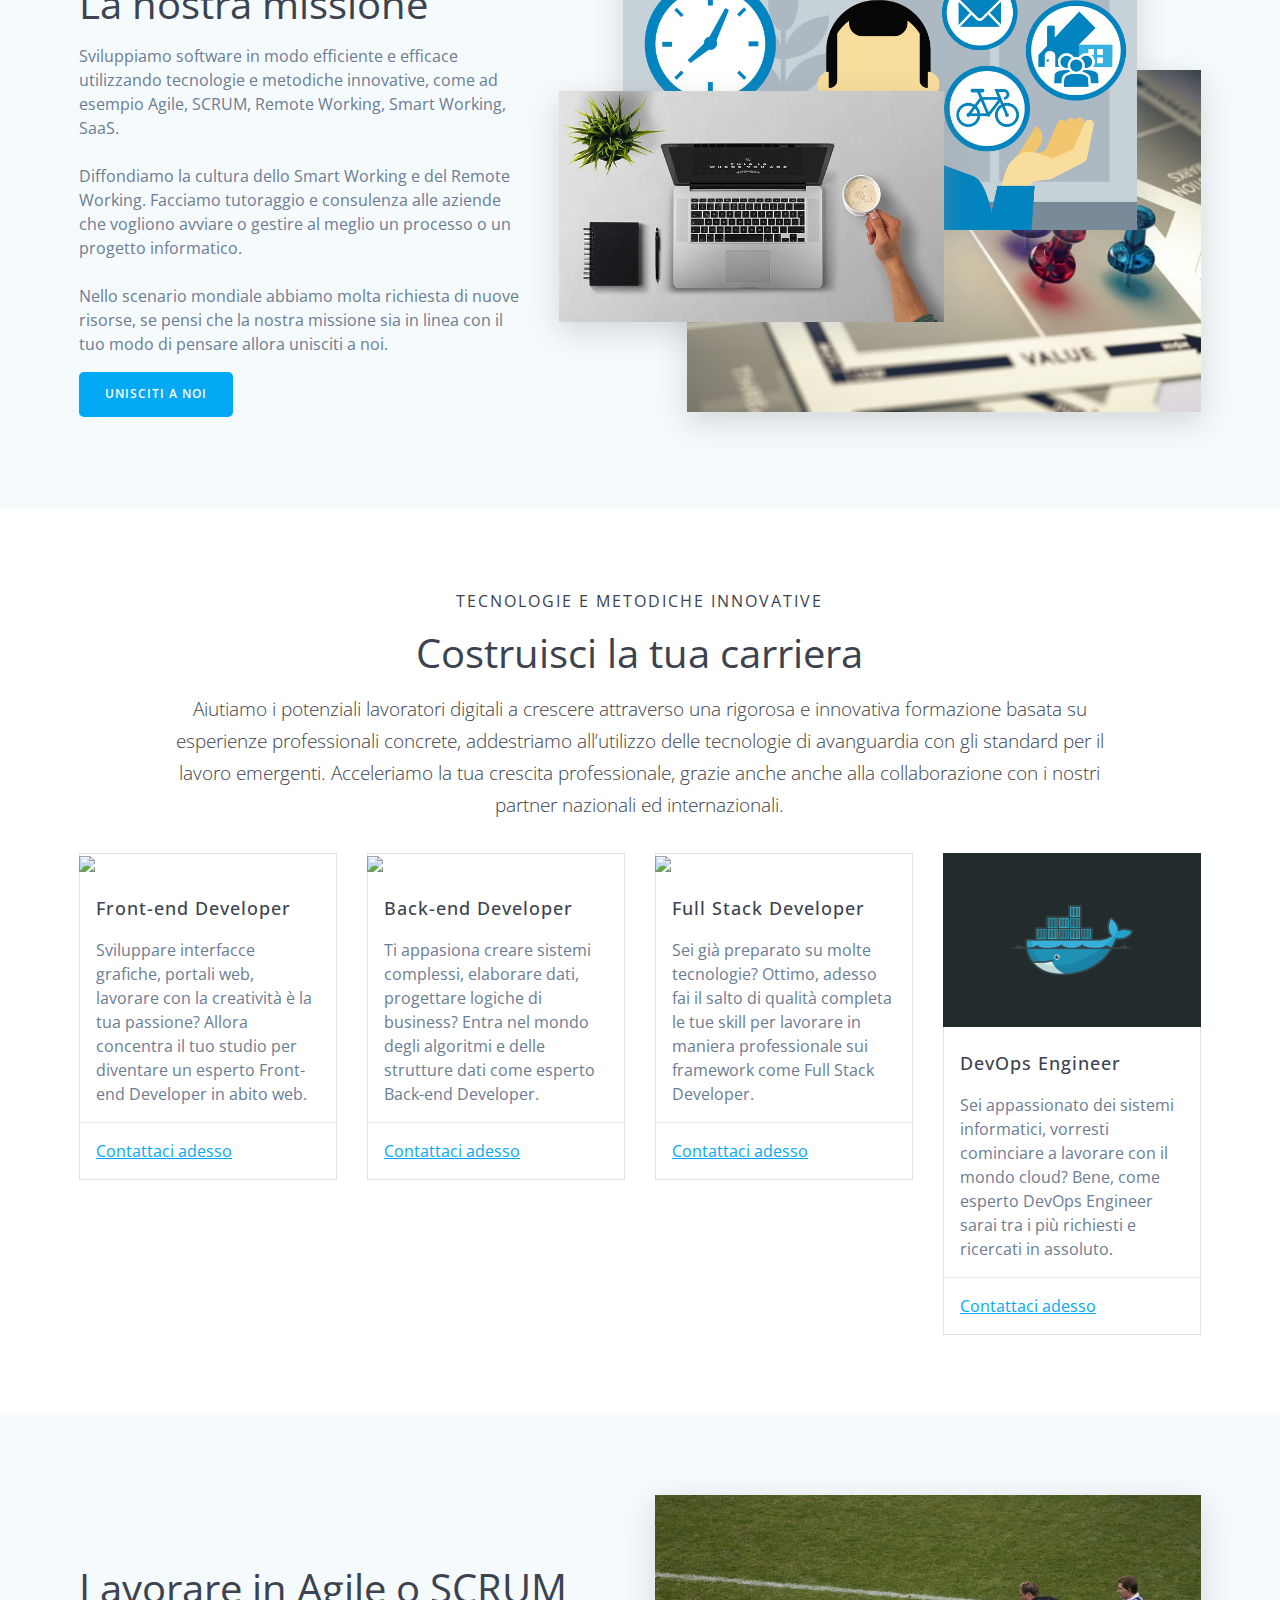
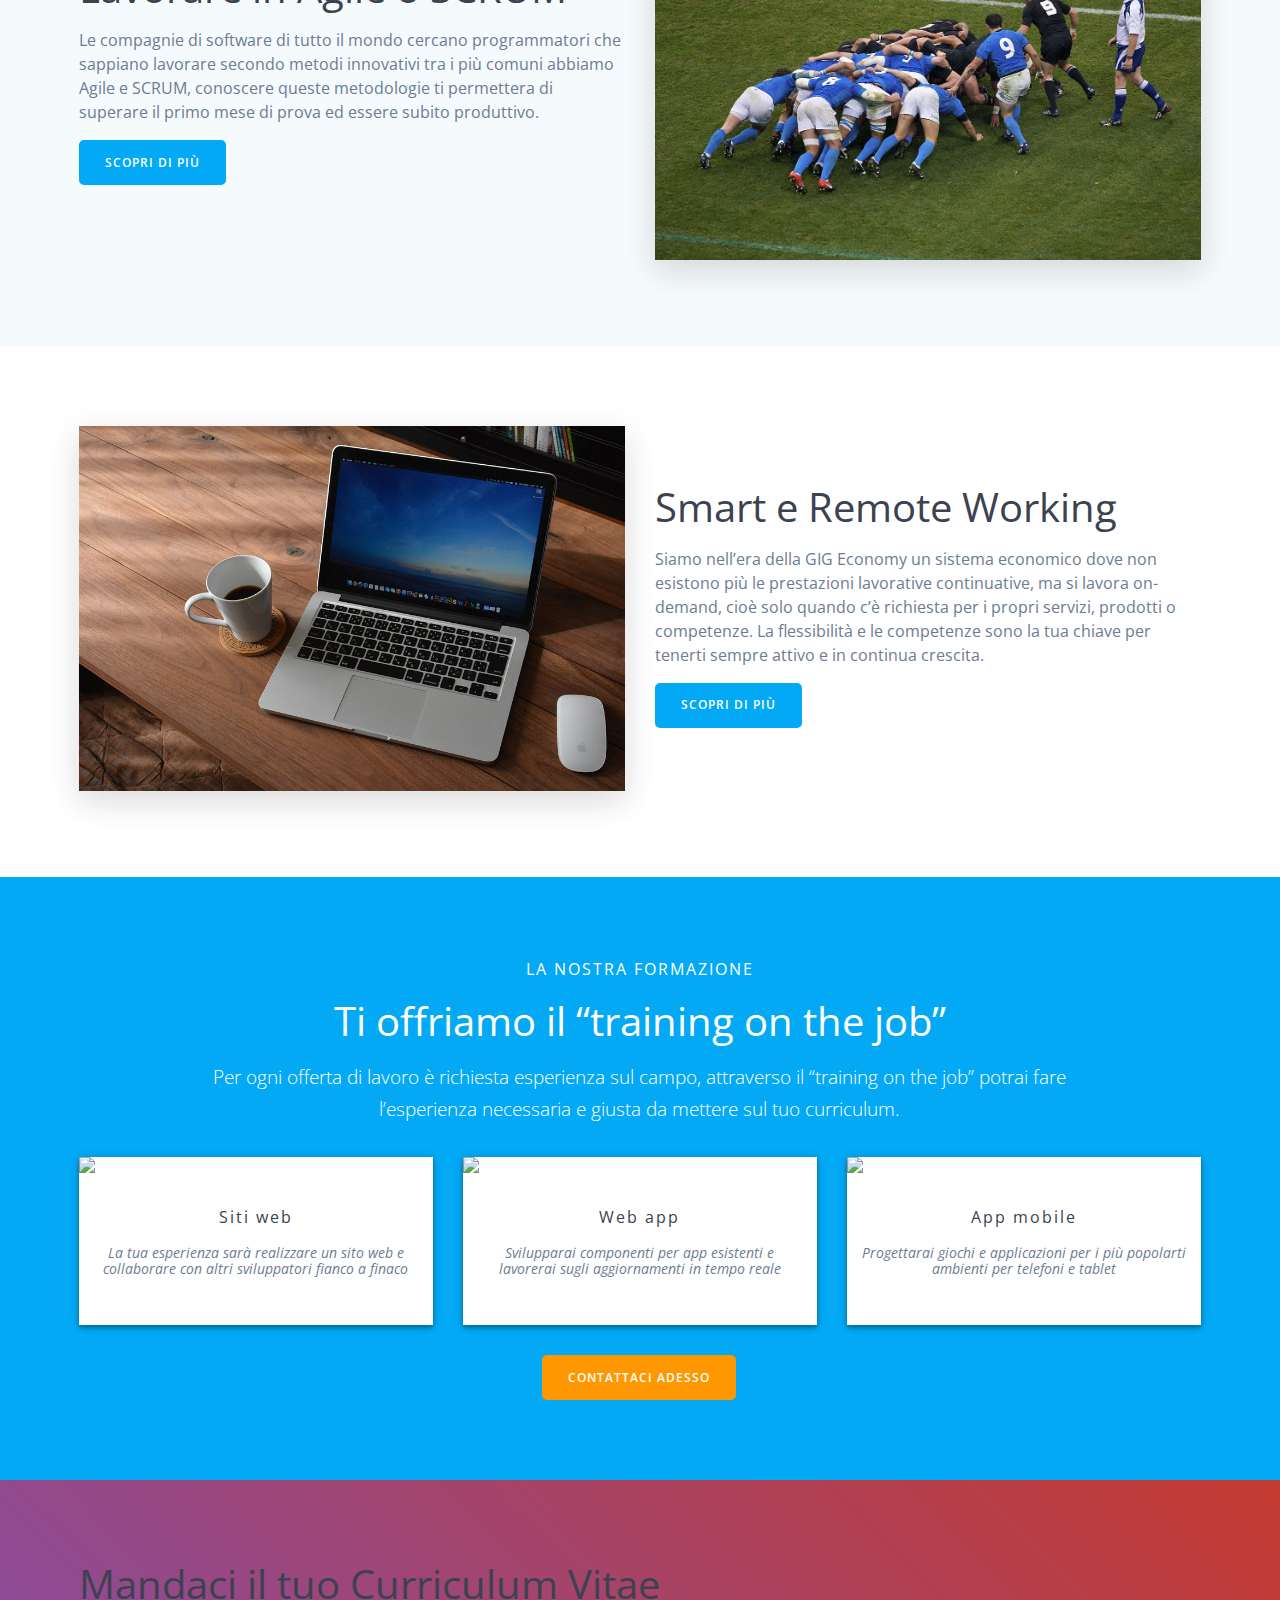
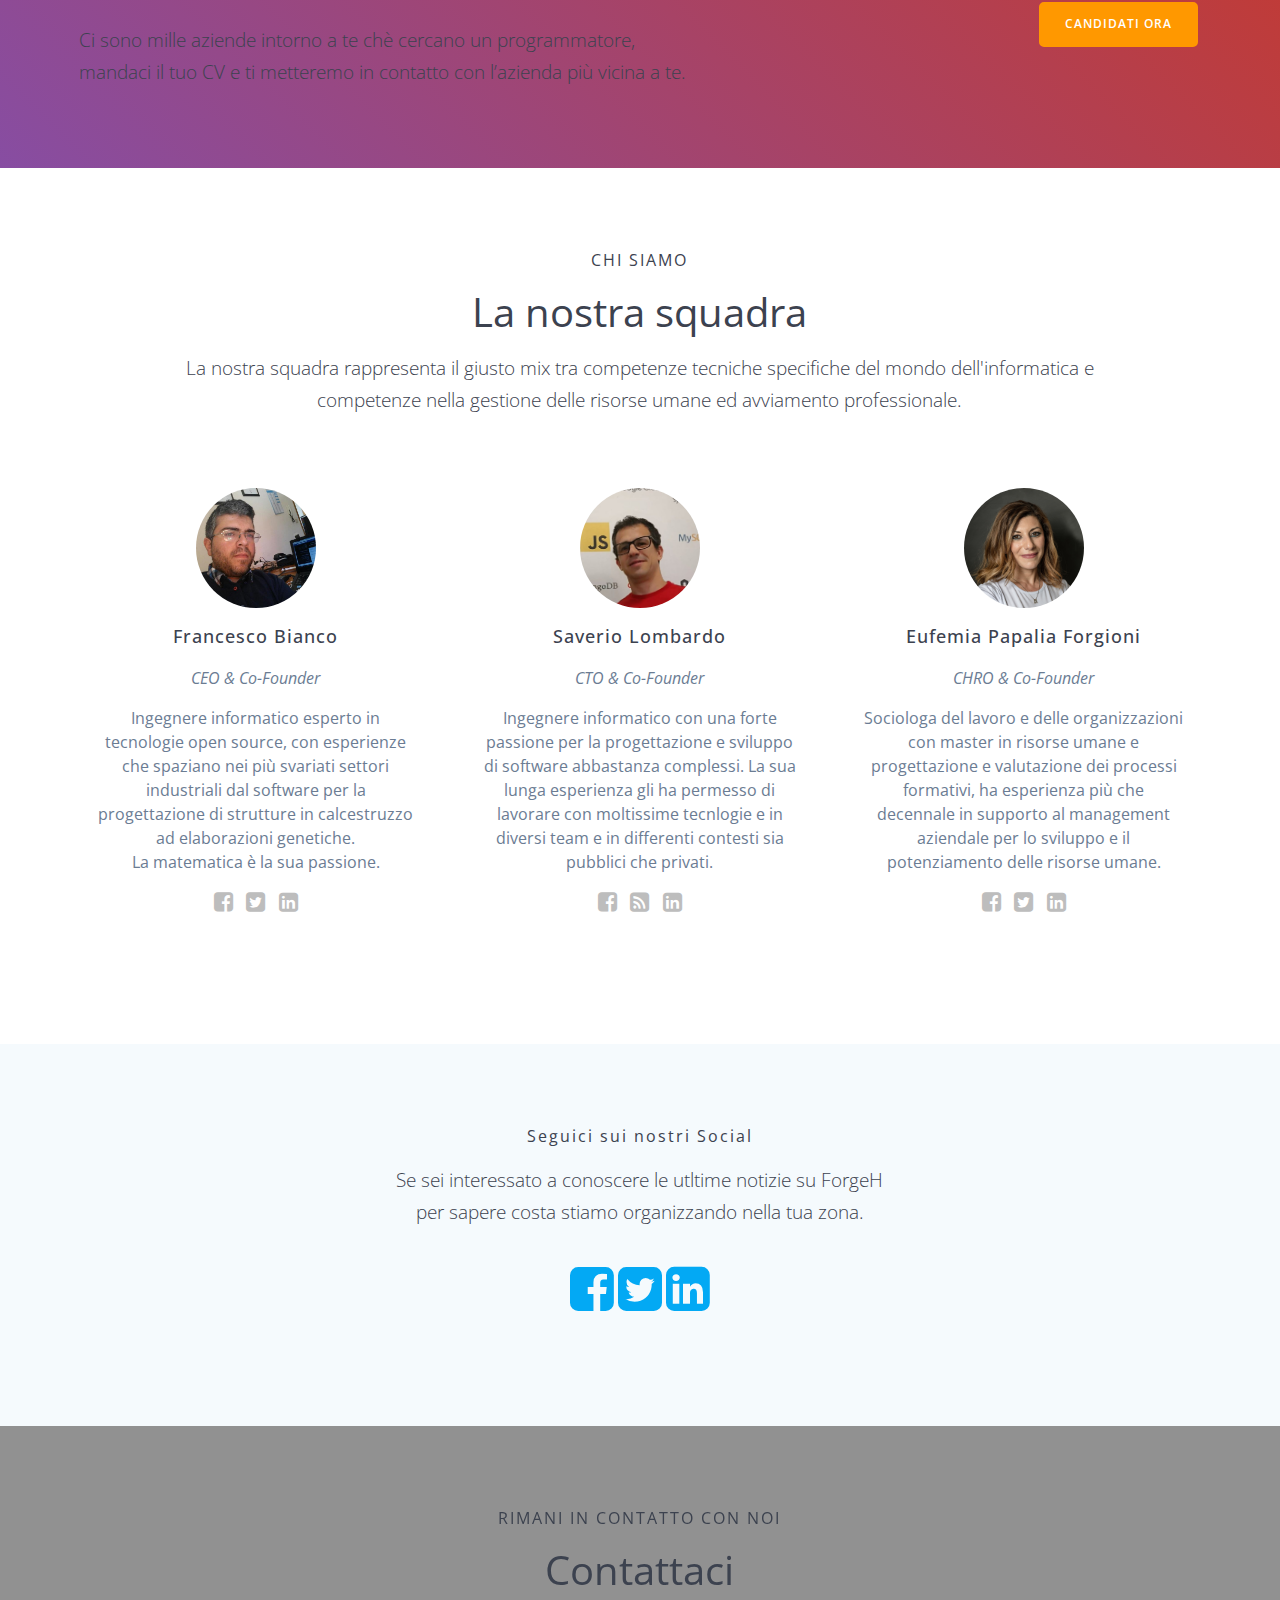
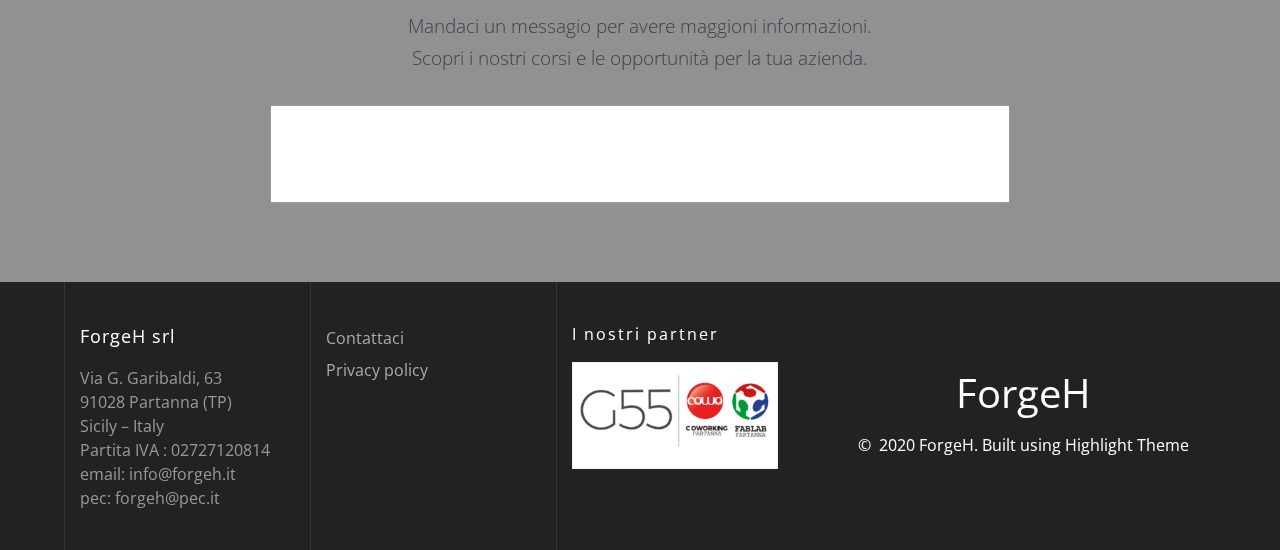
==== commit 26364953: "publish" ====
--- a/index.html
+++ b/index.html
@@ -165,8 +165,8 @@
         }
 
         .header-homepage .header-description-row {
-            padding-top: 20%;
-            padding-bottom: 20%;
+            padding-top: 20vh;
+            padding-bottom: 20vh;
         }
 
         .inner-header-description {
@@ -208,7 +208,7 @@
 
             for (var i = 0; i < headers.length; i++) {
               var item = headers[i];
-              item.style.paddingTop = headerTop.getBoundingClientRect().height + "px";
+              //item.style.paddingTop = headerTop.getBoundingClientRect().height + "px";
             }
 
             var languageSwitcher = document.querySelector('.mesmerize-language-switcher');
@@ -324,7 +324,7 @@
 
     <div class="header-wrapper">
         <div class="header-homepage  color-overlay"
-             style="min-height: 100vh; padding-top: 101.984px; position: relative; z-index: 0; background-image: none;">
+             style="height: 100vh; padding-top: 70px; position: relative; z-index: 0; background-image: none;">
 
             <div class="header-description gridContainer content-on-center">
                 <div class="row header-description-row middle-sm">
